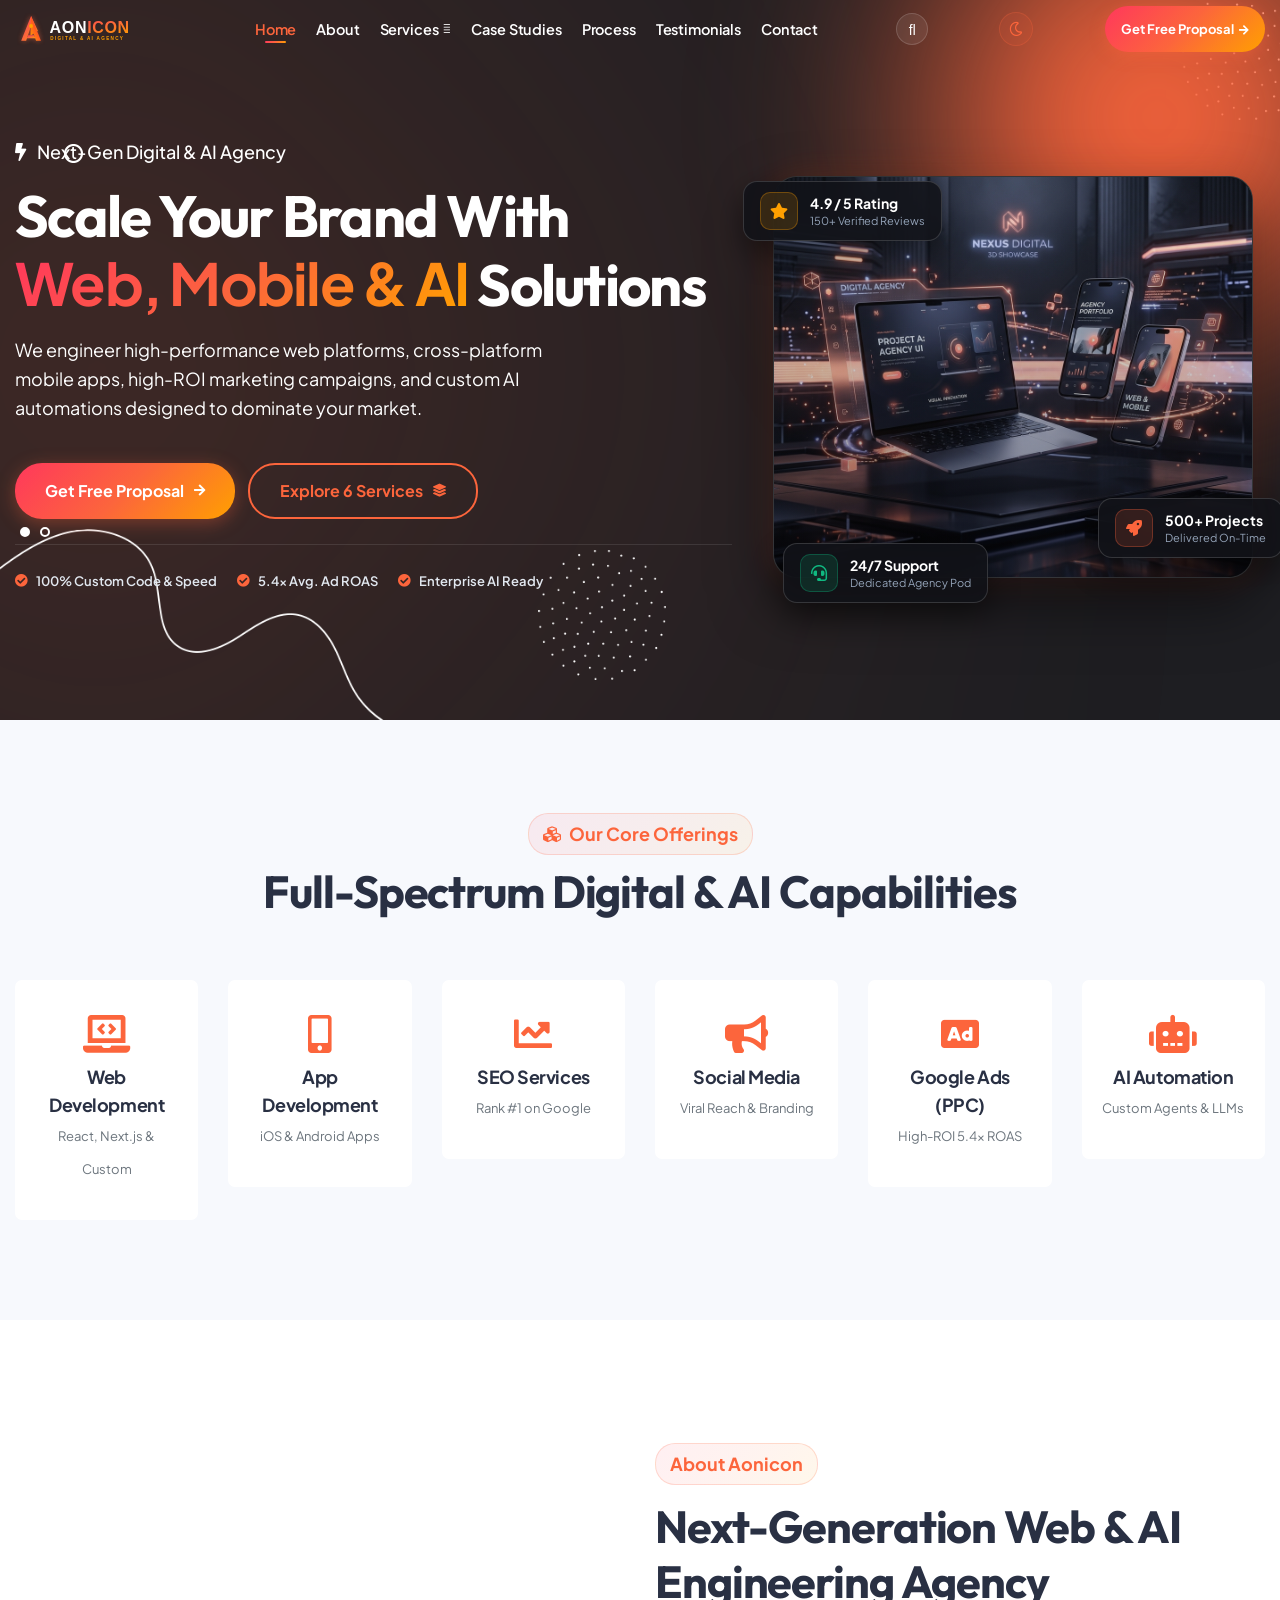
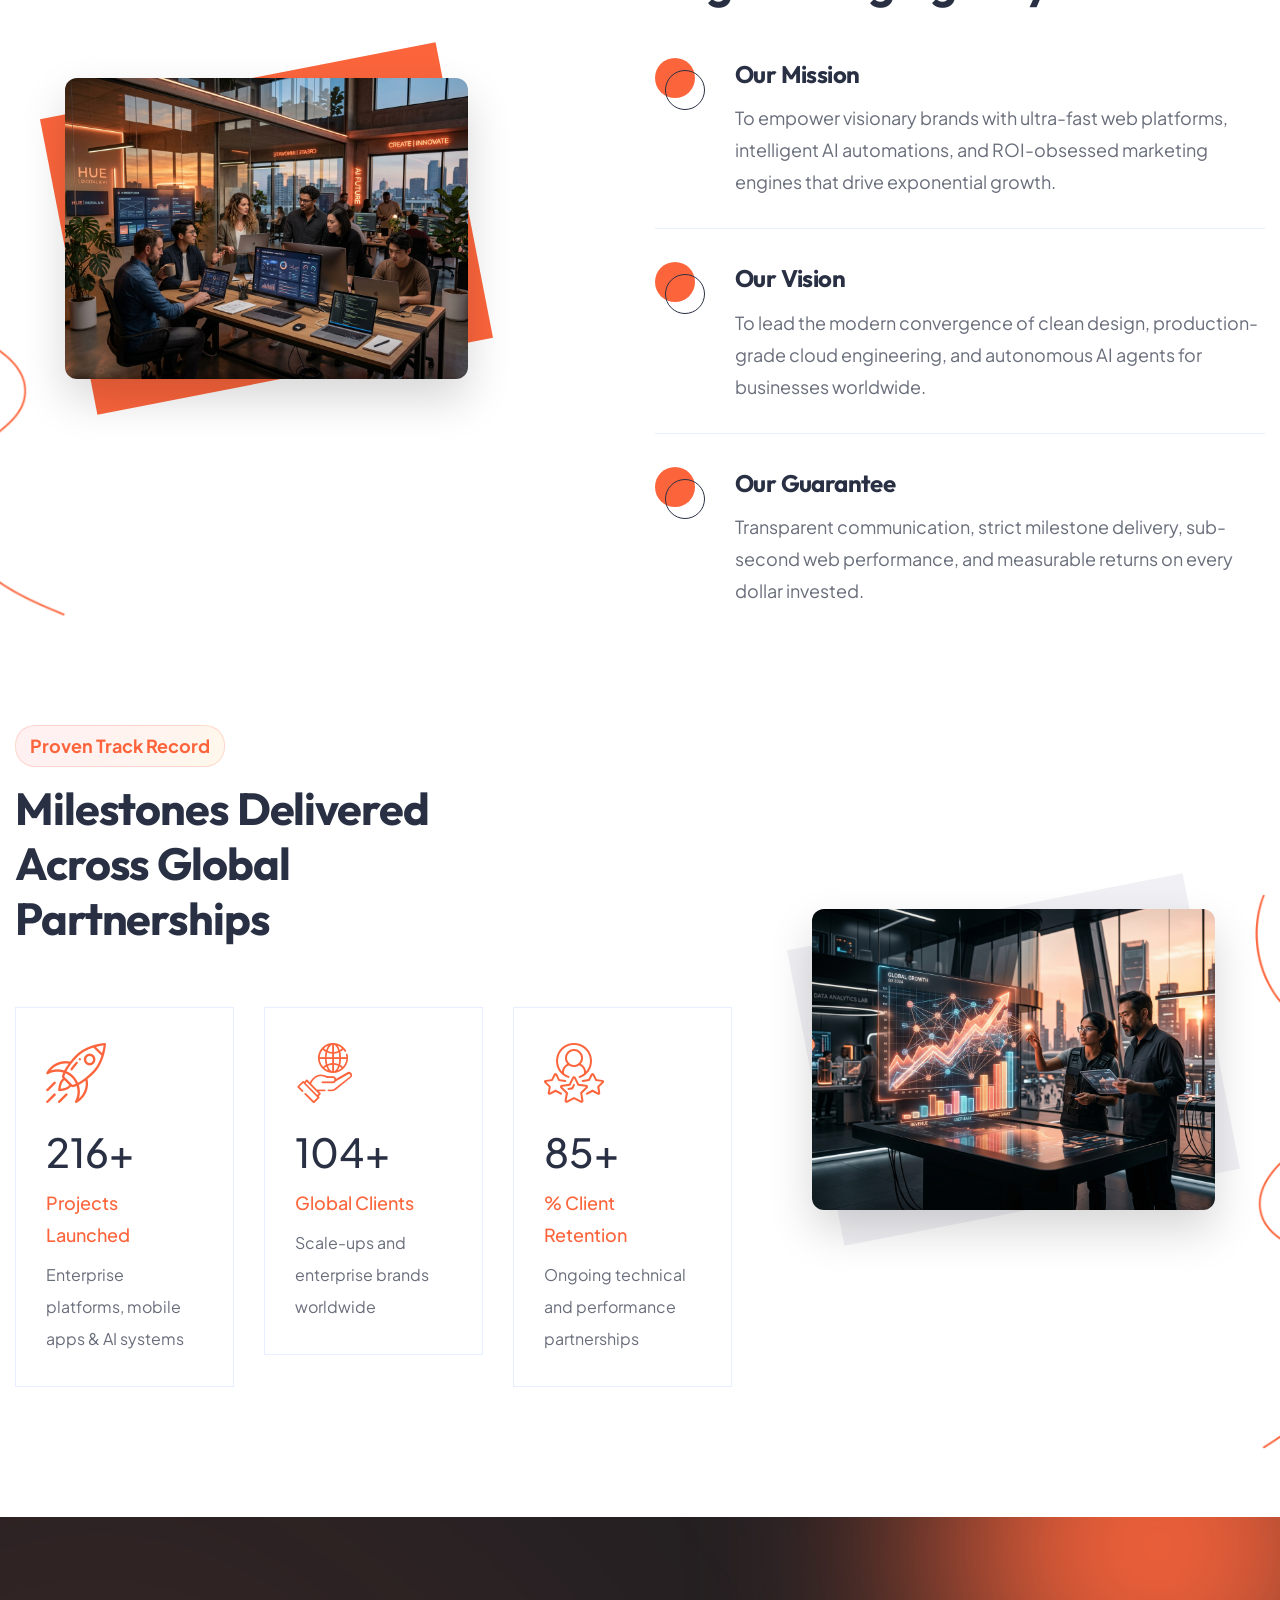
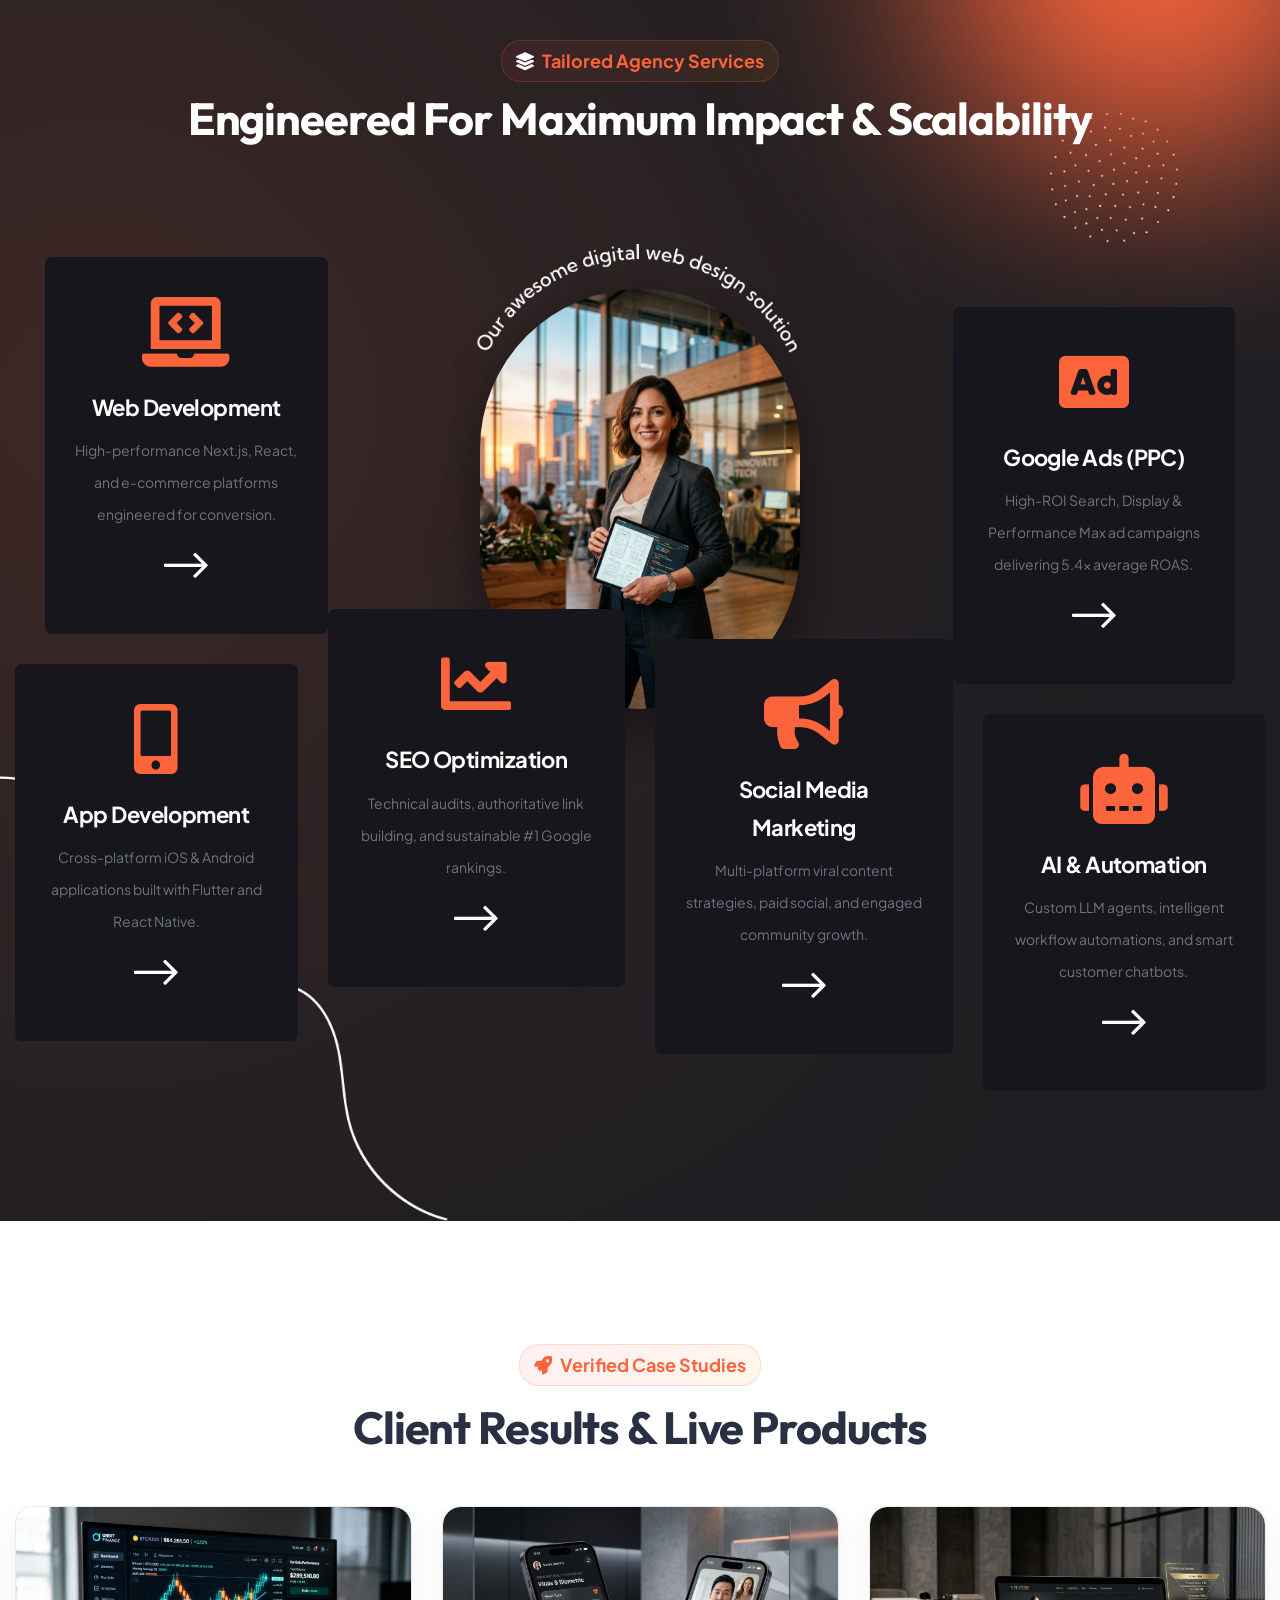
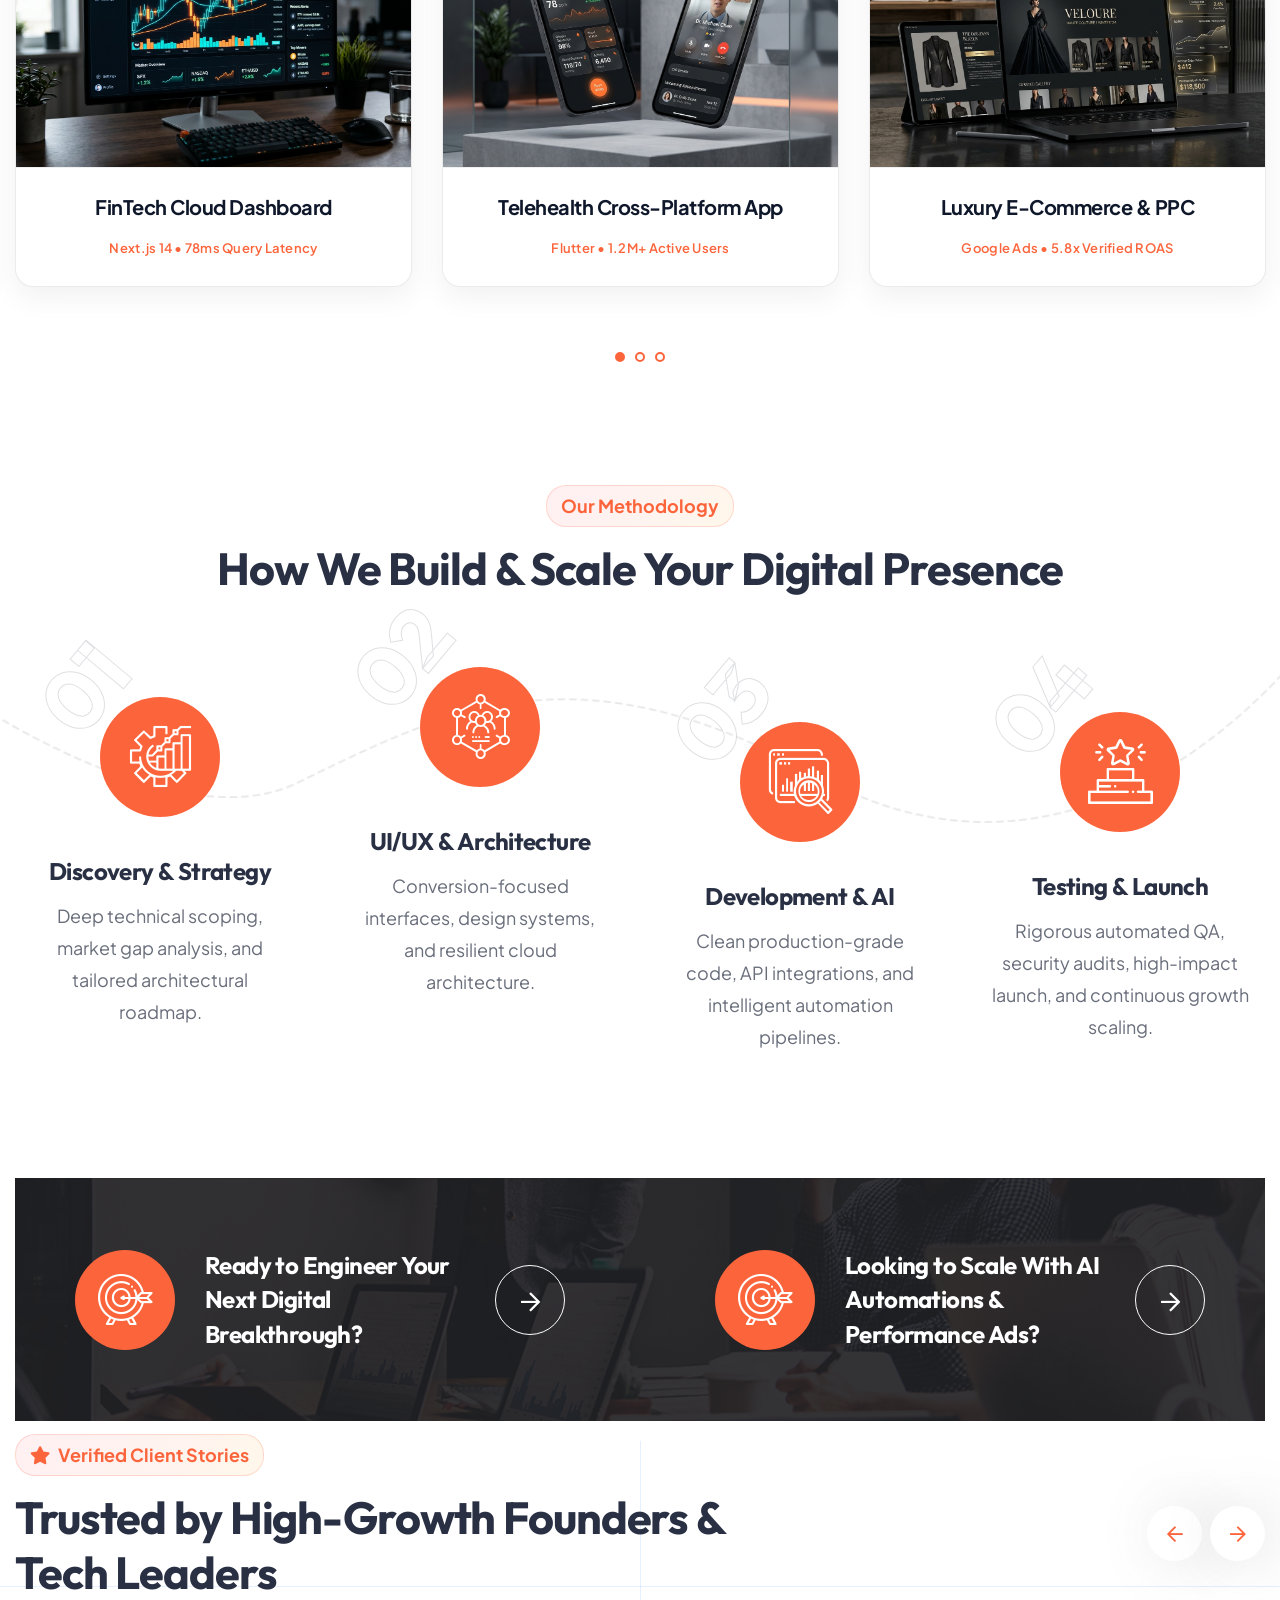
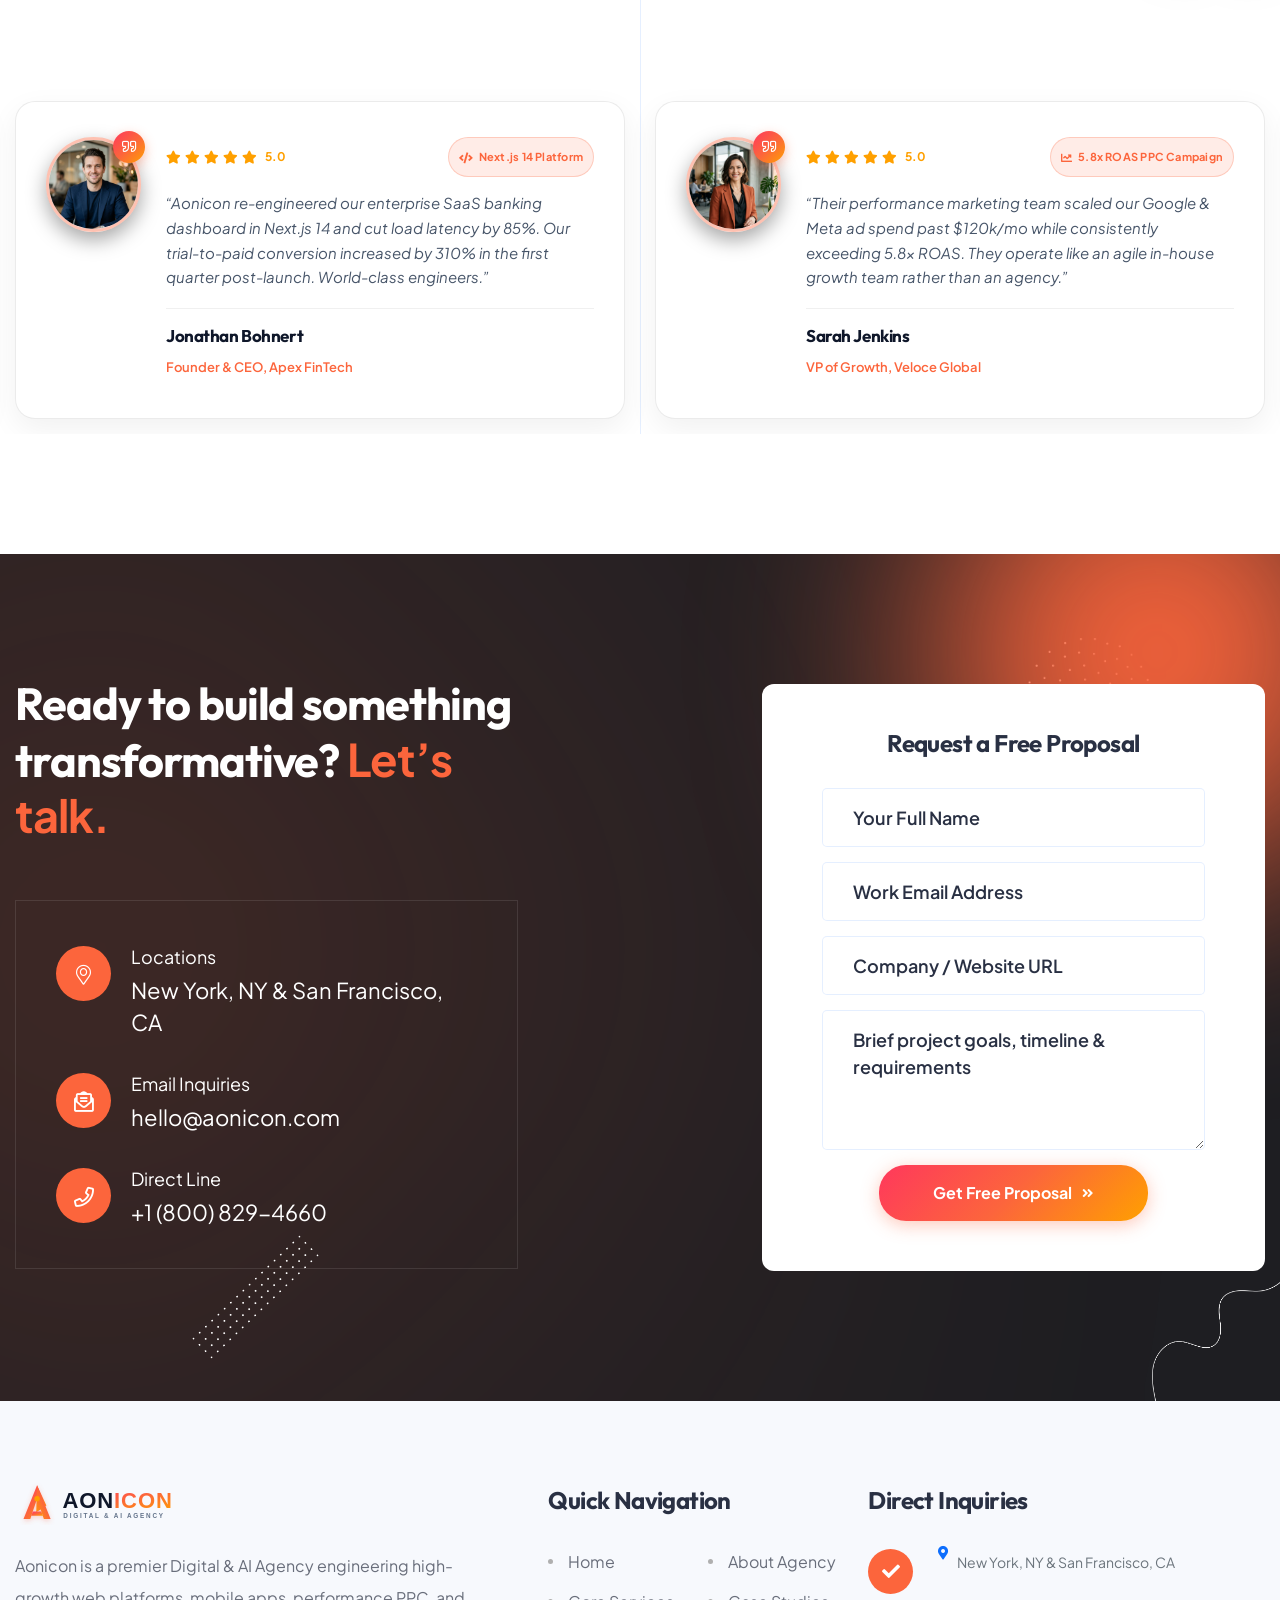
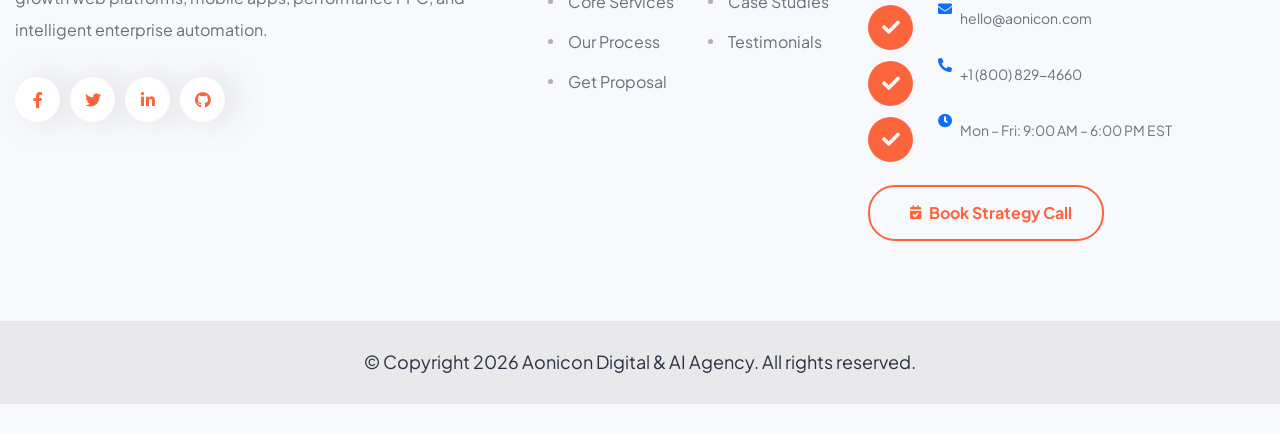
==== Oxence Preview_with_rtl - Placeholder/HTML/index.html @ 8afb501b "feat: complete Aonicon digital & AI agency SPA web platform" ====
<!DOCTYPE html>
<html lang="zxx">

<head>
    <!-- Required meta tags -->
    <meta charset="utf-8" />
    <meta name="description" content="" />
    <meta http-equiv="X-UA-Compatible" content="IE=edge">
    <meta name="viewport" content="width=device-width, initial-scale=1, shrink-to-fit=no">

    <!-- Title -->
    <title>Aonicon — Digital Innovation, Web & AI Solutions Agency</title>
    <!-- Favicon Icon -->
    <link rel="shortcut icon" href="assets/images/logos/aonicon-favicon.svg" type="image/svg+xml">
    <!-- Google Fonts (Plus Jakarta Sans & Outfit for modern consistent typography) -->
    <link rel="preconnect" href="https://fonts.googleapis.com">
    <link rel="preconnect" href="https://fonts.gstatic.com" crossorigin>
    <link
        href="https://fonts.googleapis.com/css2?family=Plus+Jakarta+Sans:wght@300;400;500;600;700;800&family=Outfit:wght@400;500;600;700;800;900&display=swap"
        rel="stylesheet">

    <!-- Flaticon -->
    <link rel="stylesheet" href="assets/css/flaticon.min.css">
    <!-- Font Awesome -->
    <link rel="stylesheet" href="assets/css/fontawesome-5.14.0.min.css">
    <!-- Bootstrap -->
    <link rel="stylesheet" href="assets/css/bootstrap.min.css">
    <!-- Magnific Popup -->
    <link rel="stylesheet" href="assets/css/magnific-popup.min.css">
    <!-- Nice Select -->
    <link rel="stylesheet" href="assets/css/nice-select.min.css">
    <!-- Type Writer -->
    <link rel="stylesheet" href="assets/css/jquery.animatedheadline.css">
    <!-- Animate -->
    <link rel="stylesheet" href="assets/css/animate.min.css">
    <!-- Slick -->
    <link rel="stylesheet" href="assets/css/slick.min.css">
    <!-- Main Style -->
    <link rel="stylesheet" href="assets/css/style.css">
    <!-- Aonicon Design System, Brand Theme & Consistency -->
    <link rel="stylesheet" href="assets/css/aonicon.css">

</head>

<body class="home-one">
    <div class="page-wrapper">

        <!-- Preloader -->
        <div class="preloader"></div>

        <!-- main header -->
        <header class="main-header header-two">
            <!--Header-Upper-->
            <div class="header-upper">
                <div class="container clearfix">

                    <div class="header-inner rel d-flex align-items-center">
                        <div class="logo-outer">
                            <div class="logo">
                                <a href="#home">
                                    <img class="logo-light" src="assets/images/logos/aonicon-logo.svg"
                                        alt="Aonicon Digital & AI Agency">
                                    <img class="logo-dark" src="assets/images/logos/aonicon-logo-white.svg"
                                        alt="Aonicon Digital & AI Agency">
                                </a>
                            </div>
                        </div>

                        <div class="nav-outer clearfix">
                            <!-- Main Menu -->
                            <nav class="main-menu navbar-expand-lg">
                                <div class="navbar-header">
                                    <div class="mobile-logo my-15">
                                        <a href="#home">
                                            <img class="logo-light" src="assets/images/logos/aonicon-logo.svg"
                                                alt="Aonicon Digital & AI Agency">
                                            <img class="logo-dark" src="assets/images/logos/aonicon-logo-white.svg"
                                                alt="Aonicon Digital & AI Agency">
                                        </a>
                                    </div>

                                    <!-- Toggle Button -->
                                    <button type="button" class="navbar-toggle" data-bs-toggle="collapse"
                                        data-bs-target=".navbar-collapse">
                                        <span class="icon-bar"></span>
                                        <span class="icon-bar"></span>
                                        <span class="icon-bar"></span>
                                    </button>
                                </div>
                                <div class="navbar-collapse collapse clearfix">
                                    <ul class="navigation clearfix">
                                        <li class="current"><a href="#home">Home</a></li>
                                        <li><a href="#about">About</a></li>
                                        <li class="dropdown"><a href="#services">Services</a>
                                            <ul>
                                                <li><a href="#services"><i class="fas fa-code me-2"></i> Web Development</a></li>
                                                <li><a href="#services"><i class="fas fa-mobile-alt me-2"></i> App Development</a></li>
                                                <li><a href="#services"><i class="fas fa-chart-line me-2"></i> SEO Services</a></li>
                                                <li><a href="#services"><i class="fas fa-bullhorn me-2"></i> Social Media</a></li>
                                                <li><a href="#services"><i class="fas fa-ad me-2"></i> Google Ads (PPC)</a></li>
                                                <li><a href="#services"><i class="fas fa-robot me-2"></i> AI Automations</a></li>
                                            </ul>
                                        </li>
                                        <li><a href="#projects">Case Studies</a></li>
                                        <li><a href="#process">Process</a></li>
                                        <li><a href="#testimonials">Testimonials</a></li>
                                        <li><a href="#contact">Contact</a></li>
                                    </ul>
                                </div>

                            </nav>
                            <!-- Main Menu End-->
                        </div>

                        <!-- Nav Search -->
                        <div class="nav-search">
                            <button class="far fa-search" aria-label="Search"></button>
                            <form action="#" class="hide">
                                <input type="text" placeholder="Search services..." class="searchbox" required="">
                                <button type="submit" class="searchbutton far fa-search" aria-label="Submit Search"></button>
                            </form>
                        </div>

                        <!-- Theme Toggle (Light / Dark Mode) -->
                        <div class="theme-toggle-wrap">
                            <button class="theme-toggle-btn" id="themeToggleBtn" title="Toggle Light / Dark Mode"
                                aria-label="Toggle Theme">
                                <i class="far fa-moon icon-moon"></i>
                                <i class="far fa-sun icon-sun"></i>
                            </button>
                        </div>

                        <!-- Menu Button -->
                        <div class="menu-btns">
                            <a href="#contact" class="theme-btn">Get Free Proposal <i
                                    class="fas fa-arrow-right"></i></a>
                        </div>
                    </div>
                </div>
            </div>
            <!--End Header Upper-->
        </header>


        <!-- Slider Section Start -->
        <section class="main-slider-area bgc-black-with-lighting rel z-1" id="home">
            <div class="main-slider-active">
                <!-- Slide 1: Web, Mobile & AI Engineering -->
                <div class="slider-item">
                    <div class="container">
                        <div class="row align-items-center">
                            <div class="col-lg-7 col-xl-7">
                                <div class="slider-content">
                                    <span class="sub-title"><i class="fas fa-bolt me-2"></i> Next-Gen Digital &amp; AI
                                        Agency</span>
                                    <h1>Scale Your Brand With <span class="gradient-text">Web, Mobile &amp; AI</span>
                                        Solutions</h1>
                                    <p class="text-white opacity-80 mb-30"
                                        style="font-size: 18px; line-height: 1.6; max-width: 580px;">
                                        We engineer high-performance web platforms, cross-platform mobile apps, high-ROI
                                        marketing campaigns, and custom AI automations designed to dominate your market.
                                    </p>
                                    <div class="slider-btns">
                                        <a href="#contact" class="theme-btn">Get Free Proposal <i
                                                class="fas fa-arrow-right"></i></a>
                                        <a href="#services" class="theme-btn style-three">Explore 6 Services <i
                                                class="fas fa-layer-group"></i></a>
                                    </div>
                                    <div class="hero-trust-list">
                                        <div class="hero-trust-item"><i class="fas fa-check-circle"></i> 100% Custom
                                            Code &amp; Speed</div>
                                        <div class="hero-trust-item"><i class="fas fa-check-circle"></i> 5.4x Avg. Ad
                                            ROAS</div>
                                        <div class="hero-trust-item"><i class="fas fa-check-circle"></i> Enterprise AI
                                            Ready</div>
                                    </div>
                                </div>
                            </div>                            <div class="col-lg-5 col-xl-5">
                                <div class="hero-visual-showcase wow fadeInRight delay-0-2s">
                                    <div class="hero-image-frame">
                                        <img src="assets/images/hero/aonicon-hero-web-showcase.jpg" alt="Aonicon Digital &amp; AI Agency Showcase" class="hero-main-img">
                                        <div class="hero-frame-glow"></div>
                                    </div>
                                    <div class="hero-simple-badge badge-top-left">
                                        <div class="badge-icon"><i class="fas fa-star"></i></div>
                                        <div class="badge-content">
                                            <strong>4.9 / 5 Rating</strong>
                                            <span>150+ Verified Reviews</span>
                                        </div>
                                    </div>
                                    <div class="hero-simple-badge badge-bottom-right">
                                        <div class="badge-icon badge-icon-rocket"><i class="fas fa-rocket"></i></div>
                                        <div class="badge-content">
                                            <strong>500+ Projects</strong>
                                            <span>Delivered On-Time</span>
                                        </div>
                                    </div>
                                    <div class="hero-simple-badge badge-bottom-left">
                                        <div class="badge-icon badge-icon-support"><i class="fas fa-headset"></i></div>
                                        <div class="badge-content">
                                            <strong>24/7 Support</strong>
                                            <span>Dedicated Agency Pod</span>
                                        </div>
                                    </div>
                                </div>
                            </div>
                        </div>
                    </div>
                </div>

                <!-- Slide 2: AI & High-ROI Marketing Growth -->
                <div class="slider-item">
                    <div class="container">
                        <div class="row align-items-center">
                            <div class="col-lg-7 col-xl-7">
                                <div class="slider-content">
                                    <span class="sub-title"><i class="fas fa-robot me-2"></i> Custom AI &amp;
                                        Performance Marketing</span>
                                    <h1>Automate Workflows &amp; <span class="gradient-text">Skyrocket Revenue</span>
                                        With AI</h1>
                                    <p class="text-white opacity-80 mb-30"
                                        style="font-size: 18px; line-height: 1.6; max-width: 580px;">
                                        Integrate intelligent AI chatbots, streamline repetitive business operations,
                                        and scale paid acquisition with data-backed Google Ads and organic SEO
                                        dominance.
                                    </p>
                                    <div class="slider-btns">
                                        <a href="#contact" class="theme-btn">Schedule Strategy Call <i
                                                class="fas fa-arrow-right"></i></a>
                                        <a href="#projects" class="theme-btn style-three">View Client Case Studies
                                            <i class="fas fa-chart-line"></i></a>
                                    </div>
                                    <div class="hero-trust-list">
                                        <div class="hero-trust-item"><i class="fas fa-check-circle"></i> Custom AI Agents</div>
                                        <div class="hero-trust-item"><i class="fas fa-check-circle"></i> Fast MVP Delivery</div>
                                        <div class="hero-trust-item"><i class="fas fa-check-circle"></i> 99.8% Client Retention</div>
                                    </div>
                                </div>
                            </div>
                            <div class="col-lg-5 col-xl-5">
                                <div class="hero-visual-showcase wow fadeInRight delay-0-2s">
                                    <div class="hero-image-frame">
                                        <img src="assets/images/hero/aonicon-hero-ai-showcase.jpg" alt="Aonicon AI &amp; Automation Showcase" class="hero-main-img">
                                        <div class="hero-frame-glow"></div>
                                    </div>
                                    <div class="hero-simple-badge badge-top-left">
                                        <div class="badge-icon"><i class="fas fa-robot"></i></div>
                                        <div class="badge-content">
                                            <strong>Smart AI Agents</strong>
                                            <span>Intelligent Workflows</span>
                                        </div>
                                    </div>
                                    <div class="hero-simple-badge badge-bottom-right">
                                        <div class="badge-icon badge-icon-rocket"><i class="fas fa-bolt"></i></div>
                                        <div class="badge-content">
                                            <strong>Fast Execution</strong>
                                            <span>2-Week MVP Delivery</span>
                                        </div>
                                    </div>
                                    <div class="hero-simple-badge badge-bottom-left">
                                        <div class="badge-icon badge-icon-support"><i class="fas fa-shield-alt"></i></div>
                                        <div class="badge-content">
                                            <strong>Enterprise Grade</strong>
                                            <span>Secure &amp; Scalable Cloud</span>
                                        </div>
                                    </div>
                                </div>
                            </div>
                        </div>
                    </div>
                </div>
            </div>
            <div class="container">
                <div class="main-slider-dots"></div>
            </div>
            <div class="slider-shapes">
                <img class="shape dots one" src="assets/images/shapes/slider-dots.png" alt="Shape">
                <img class="shape dots two" src="assets/images/shapes/slider-dots.png" alt="Shape">
                <img class="shape wave-line" src="assets/images/shapes/slider-wave-line.png" alt="Shape">
                <img class="shape circle" src="assets/images/shapes/slider-circle.png" alt="Shape">
            </div>
        </section>
        <!-- Slider Section End -->


        <!-- Core Feature start -->
        <section class="feature-area-five bgc-lighter pt-100 pb-70">
            <div class="container">
                <div class="section-title text-center mb-60 wow fadeInUp delay-0-2s">
                    <span class="sub-title mb-10"><i class="fas fa-cubes me-2"></i> Our Core Offerings</span>
                    <h2>Full-Spectrum Digital &amp; AI Capabilities</h2>
                </div>
                <div
                    class="row row-cols-xl-6 row-cols-lg-4 row-cols-md-3 row-cols-sm-2 row-cols-1 justify-content-center">
                    <div class="col wow fadeInUp delay-0-2s">
                        <div class="feature-item-five">
                            <i class="fas fa-laptop-code" style="font-size: 38px; color: var(--aonicon-primary);"></i>
                            <h5><a href="#services">Web Development</a></h5>
                            <span class="text-muted" style="font-size: 13px;">React, Next.js &amp; Custom</span>
                        </div>
                    </div>
                    <div class="col wow fadeInUp delay-0-3s">
                        <div class="feature-item-five">
                            <i class="fas fa-mobile-alt" style="font-size: 38px; color: var(--aonicon-primary);"></i>
                            <h5><a href="#services">App Development</a></h5>
                            <span class="text-muted" style="font-size: 13px;">iOS &amp; Android Apps</span>
                        </div>
                    </div>
                    <div class="col wow fadeInUp delay-0-4s">
                        <div class="feature-item-five">
                            <i class="fas fa-chart-line" style="font-size: 38px; color: var(--aonicon-primary);"></i>
                            <h5><a href="#services">SEO Services</a></h5>
                            <span class="text-muted" style="font-size: 13px;">Rank #1 on Google</span>
                        </div>
                    </div>
                    <div class="col wow fadeInUp delay-0-5s">
                        <div class="feature-item-five">
                            <i class="fas fa-bullhorn" style="font-size: 38px; color: var(--aonicon-primary);"></i>
                            <h5><a href="#services">Social Media</a></h5>
                            <span class="text-muted" style="font-size: 13px;">Viral Reach &amp; Branding</span>
                        </div>
                    </div>
                    <div class="col wow fadeInUp delay-0-6s">
                        <div class="feature-item-five">
                            <i class="fas fa-ad" style="font-size: 38px; color: var(--aonicon-primary);"></i>
                            <h5><a href="#services">Google Ads (PPC)</a></h5>
                            <span class="text-muted" style="font-size: 13px;">High-ROI 5.4x ROAS</span>
                        </div>
                    </div>
                    <div class="col wow fadeInUp delay-0-7s">
                        <div class="feature-item-five">
                            <i class="fas fa-robot" style="font-size: 38px; color: var(--aonicon-primary);"></i>
                            <h5><a href="#services">AI Automation</a></h5>
                            <span class="text-muted" style="font-size: 13px;">Custom Agents &amp; LLMs</span>
                        </div>
                    </div>
                </div>
            </div>
        </section>
        <!-- Core Feature end -->


        <!-- About Us Area start -->
        <section class="about-area-one pt-130 pb-125 rel z-1" id="about">
            <div class="container">
                <div class="row justify-content-between align-items-center">
                    <div class="col-lg-5">
                        <div class="about-image-one bg-squire-shape rmb-85 wow fadeInUp delay-0-2s">
                            <img src="assets/images/about/aonicon-about-team.jpg"
                                alt="About Aonicon Digital &amp; AI Agency">
                            <img class="image-left" src="assets/images/shapes/image-left.png" alt="shape">
                        </div>
                    </div>
                    <div class="col-xl-6 col-lg-7">
                        <div class="about-content-one wow fadeInUp delay-0-4s">
                            <div class="section-title mb-45">
                                <span class="sub-title mb-15">About Aonicon</span>
                                <h2>Next-Generation Web &amp; AI Engineering Agency</h2>
                            </div>
                            <ul class="list-style-one">
                                <li>
                                    <div class="content">
                                        <h4>Our Mission</h4>
                                        <p>To empower visionary brands with ultra-fast web platforms, intelligent AI
                                            automations, and ROI-obsessed marketing engines that drive exponential
                                            growth.</p>
                                    </div>
                                </li>
                                <li>
                                    <div class="content">
                                        <h4>Our Vision</h4>
                                        <p>To lead the modern convergence of clean design, production-grade cloud
                                            engineering, and autonomous AI agents for businesses worldwide.</p>
                                    </div>
                                </li>
                                <li>
                                    <div class="content">
                                        <h4>Our Guarantee</h4>
                                        <p>Transparent communication, strict milestone delivery, sub-second web
                                            performance, and measurable returns on every dollar invested.</p>
                                    </div>
                                </li>
                            </ul>
                        </div>
                    </div>
                </div>
            </div>
        </section>
        <!-- About Us Area end -->


        <!-- Statistics Three Area start -->
        <section class="statistics-area-three bgs-cover pb-100 rel z-1">
            <div class="container">
                <div class="row justify-content-between align-items-center">
                    <div class="col-lg-7">
                        <div class="statistics-three-content rmb-65 wow fadeInRight delay-0-2s">
                            <div class="row justify-content-center justify-content-xl-start">
                                <div class="col-xl-9">
                                    <div class="section-title mb-60">
                                        <span class="sub-title mb-15">Proven Track Record</span>
                                        <h2>Milestones Delivered Across Global Partnerships</h2>
                                    </div>
                                </div>
                                <div class="col-xl-4 col-lg-6 col-md-4 col-sm-6">
                                    <div class="counter-item style-two counter-text-wrap wow fadeInRight delay-0-3s">
                                        <i class="flaticon-startup"></i>
                                        <span class="count-text" data-speed="2500" data-stop="250">0</span>
                                        <span class="counter-title">Projects Launched</span>
                                        <p>Enterprise platforms, mobile apps &amp; AI systems</p>
                                    </div>
                                </div>
                                <div class="col-xl-4 col-lg-6 col-md-4 col-sm-6">
                                    <div class="counter-item style-two counter-text-wrap wow fadeInRight delay-0-5s">
                                        <i class="flaticon-global"></i>
                                        <span class="count-text" data-speed="2500" data-stop="120">0</span>
                                        <span class="counter-title">Global Clients</span>
                                        <p>Scale-ups and enterprise brands worldwide</p>
                                    </div>
                                </div>
                                <div class="col-xl-4 col-lg-6 col-md-4 col-sm-6">
                                    <div class="counter-item style-two counter-text-wrap wow fadeInRight delay-0-7s">
                                        <i class="flaticon-rating"></i>
                                        <span class="count-text" data-speed="2500" data-stop="99">0</span>
                                        <span class="counter-title">% Client Retention</span>
                                        <p>Ongoing technical and performance partnerships</p>
                                    </div>
                                </div>
                            </div>
                        </div>
                    </div>
                    <div class="col-lg-5">
                        <div class="statistics-three-image bg-squire-shape mb-30 wow fadeInLeft delay-0-3s">
                            <img src="assets/images/about/aonicon-growth-stats.jpg"
                                alt="Aonicon Milestones &amp; Growth Analytics">
                            <img class="image-right" src="assets/images/shapes/image-right.png" alt="shape">
                        </div>
                    </div>
                </div>
            </div>
        </section>
        <!-- Statistics Three Area end -->


        <!-- Design Featured Start -->
        <section class="design-feature-area overflow-hidden pt-130 pb-100 text-white bgc-black-with-lighting rel z-1" id="services">
            <div class="container">
                <div class="section-title text-center mb-60 wow fadeInUp delay-0-2s">
                    <span class="sub-title mb-10"><i class="fas fa-layer-group me-2"></i> Tailored Agency
                        Services</span>
                    <h2>Engineered For Maximum Impact &amp; Scalability</h2>
                </div>
                <div class="row no-gap align-items-center">
                    <div class="col-lg-3">
                        <div class="feature-left">
                            <div class="row">                                <div class="col-lg-12 col-sm-6">
                                    <div class="service-item style-three wow fadeInRight delay-0-2s">
                                        <div class="icon"><i class="fas fa-laptop-code"></i></div>
                                        <div class="content">
                                            <h4><a href="#contact">Web Development</a></h4>
                                            <p class="small text-muted mb-15">High-performance Next.js, React, and
                                                 e-commerce platforms engineered for conversion.</p>
                                            <a class="more-btn" href="#contact"><i
                                                    class="fal fa-long-arrow-right"></i></a>
                                        </div>
                                    </div>
                                </div>
                                <div class="col-lg-12 col-sm-6">
                                    <div class="service-item style-three wow fadeInRight delay-0-3s">
                                        <div class="icon"><i class="fas fa-mobile-alt"></i></div>
                                        <div class="content">
                                            <h4><a href="#contact">App Development</a></h4>
                                            <p class="small text-muted mb-15">Cross-platform iOS &amp; Android
                                                 applications built with Flutter and React Native.</p>
                                            <a class="more-btn" href="#contact"><i
                                                    class="fal fa-long-arrow-right"></i></a>
                                        </div>
                                    </div>
                                </div>
                            </div>
                        </div>
                    </div>
                    <div class="col-lg-6">
                        <div class="feature-middle rmt-30">
                            <div class="image wow fadeInUp delay-0-2s">
                                <img class="circle-text" src="assets/images/shapes/feature-image-top.png"
                                    alt="Aonicon Digital">
                                <img class="round" src="assets/images/features/aonicon-feature-architect.jpg"
                                    alt="Aonicon Digital Capabilities">
                            </div>
                            <div class="row">
                                <div class="col-sm-6">
                                    <div class="service-item style-three wow fadeInUp delay-0-3s">
                                        <div class="icon"><i class="fas fa-chart-line"></i></div>
                                        <div class="content">
                                            <h4><a href="#contact">SEO Optimization</a></h4>
                                            <p class="small text-muted mb-15">Technical audits, authoritative link
                                                 building, and sustainable #1 Google rankings.</p>
                                            <a class="more-btn" href="#contact"><i
                                                    class="fal fa-long-arrow-right"></i></a>
                                        </div>
                                    </div>
                                </div>
                                <div class="col-sm-6">
                                    <div class="service-item style-three mt-30 wow fadeInUp delay-0-4s">
                                        <div class="icon"><i class="fas fa-bullhorn"></i></div>
                                        <div class="content">
                                            <h4><a href="#contact">Social Media Marketing</a></h4>
                                            <p class="small text-muted mb-15">Multi-platform viral content strategies,
                                                 paid social, and engaged community growth.</p>
                                            <a class="more-btn" href="#contact"><i
                                                    class="fal fa-long-arrow-right"></i></a>
                                        </div>
                                    </div>
                                </div>
                            </div>
                        </div>
                    </div>
                    <div class="col-lg-3">
                        <div class="feature-right">
                            <div class="row">
                                <div class="col-lg-12 col-sm-6">
                                    <div class="service-item style-three mt-100 wow fadeInLeft delay-0-2s">
                                        <div class="icon"><i class="fas fa-ad"></i></div>
                                        <div class="content">
                                            <h4><a href="#contact">Google Ads (PPC)</a></h4>
                                            <p class="small text-muted mb-15">High-ROI Search, Display &amp; Performance
                                                 Max ad campaigns delivering 5.4x average ROAS.</p>
                                            <a class="more-btn" href="#contact"><i
                                                    class="fal fa-long-arrow-right"></i></a>
                                        </div>
                                    </div>
                                </div>
                                <div class="col-lg-12 col-sm-6">
                                    <div class="service-item style-three wow fadeInLeft delay-0-3s">
                                        <div class="icon"><i class="fas fa-robot"></i></div>
                                        <div class="content">
                                            <h4><a href="#contact">AI &amp; Automation</a></h4>
                                            <p class="small text-muted mb-15">Custom LLM agents, intelligent workflow
                                                 automations, and smart customer chatbots.</p>
                                            <a class="more-btn" href="#contact"><i
                                                    class="fal fa-long-arrow-right"></i></a>
                                        </div>
                                    </div>
                                </div>
                            </div>
                        </div>
                    </div>
                </div>
            </div>
            <div class="design-feature-shapes">
                <img class="shape dots" src="assets/images/shapes/slider-dots.png" alt="Shape">
                <img class="shape wave-line" src="assets/images/shapes/feature-wave-line.png" alt="Shape">
            </div>
        </section>
        <!-- Design Featured End -->


        <!-- Project Area start -->
        <section class="project-area-three py-130 rel z-1" id="projects">
            <div class="container">
                <div class="row justify-content-center">
                    <div class="col-lg-10">
                        <div class="section-title text-center mb-50 wow fadeInUp delay-0-2s">
                            <span class="sub-title mb-15"><i class="fas fa-rocket me-2"></i> Verified Case Studies</span>
                            <h2>Client Results &amp; Live Products</h2>
                        </div>
                    </div>
                </div>
            </div>
            <div class="project-three-active">
                <!-- Project 1: FinTech Dashboard -->
                <div class="project-item style-two wow fadeInUp delay-0-2s">
                    <div class="project-iamge">
                        <img src="assets/images/projects/aonicon-portfolio-fintech.jpg" alt="FinTech Analytics Platform">
                        <div class="project-over">
                            <a class="details-btn btn-case-study" href="#caseStudyModal" data-case-id="1" title="View Case Study Details"><i class="far fa-arrow-right"></i></a>
                        </div>
                    </div>
                    <div class="project-content">
                        <h4><a href="#caseStudyModal" class="btn-case-study" data-case-id="1">FinTech Cloud Dashboard</a></h4>
                        <span class="category">Next.js 14 &bull; 78ms Query Latency</span>
                    </div>
                </div>

                <!-- Project 2: Telehealth App -->
                <div class="project-item style-two wow fadeInUp delay-0-3s">
                    <div class="project-iamge">
                        <img src="assets/images/projects/aonicon-portfolio-telehealth.jpg" alt="Telehealth Mobile App">
                        <div class="project-over">
                            <a class="details-btn btn-case-study" href="#caseStudyModal" data-case-id="2" title="View Case Study Details"><i class="far fa-arrow-right"></i></a>
                        </div>
                    </div>
                    <div class="project-content">
                        <h4><a href="#caseStudyModal" class="btn-case-study" data-case-id="2">Telehealth Cross-Platform App</a></h4>
                        <span class="category">Flutter &bull; 1.2M+ Active Users</span>
                    </div>
                </div>

                <!-- Project 3: E-Commerce Growth -->
                <div class="project-item style-two wow fadeInUp delay-0-4s">
                    <div class="project-iamge">
                        <img src="assets/images/projects/aonicon-portfolio-ecommerce.jpg" alt="E-Commerce Omnichannel Growth">
                        <div class="project-over">
                            <a class="details-btn btn-case-study" href="#caseStudyModal" data-case-id="3" title="View Case Study Details"><i class="far fa-arrow-right"></i></a>
                        </div>
                    </div>
                    <div class="project-content">
                        <h4><a href="#caseStudyModal" class="btn-case-study" data-case-id="3">Luxury E-Commerce &amp; PPC</a></h4>
                        <span class="category">Google Ads &bull; 5.8x Verified ROAS</span>
                    </div>
                </div>

                <!-- Project 4: Autonomous AI Agent -->
                <div class="project-item style-two wow fadeInUp delay-0-5s">
                    <div class="project-iamge">
                        <img src="assets/images/projects/aonicon-portfolio-ai.jpg" alt="Autonomous AI Support Agent">
                        <div class="project-over">
                            <a class="details-btn btn-case-study" href="#caseStudyModal" data-case-id="4" title="View Case Study Details"><i class="far fa-arrow-right"></i></a>
                        </div>
                    </div>
                    <div class="project-content">
                        <h4><a href="#caseStudyModal" class="btn-case-study" data-case-id="4">Autonomous AI Support Agent</a></h4>
                        <span class="category">Custom AI &bull; 72% Auto-Resolved</span>
                    </div>
                </div>

                <!-- Project 5: Global Logistics IoT -->
                <div class="project-item style-two wow fadeInUp delay-0-6s">
                    <div class="project-iamge">
                        <img src="assets/images/projects/aonicon-portfolio-logistics.jpg" alt="Global Logistics Cloud & IoT">
                        <div class="project-over">
                            <a class="details-btn btn-case-study" href="#caseStudyModal" data-case-id="5" title="View Case Study Details"><i class="far fa-arrow-right"></i></a>
                        </div>
                    </div>
                    <div class="project-content">
                        <h4><a href="#caseStudyModal" class="btn-case-study" data-case-id="5">Global Logistics Cloud &amp; IoT</a></h4>
                        <span class="category">Cloud Microservices &bull; 45k+ Fleet</span>
                    </div>
                </div>

                <!-- Project 6: Enterprise Zero-Trust Cloud -->
                <div class="project-item style-two wow fadeInUp delay-0-7s">
                    <div class="project-iamge">
                        <img src="assets/images/projects/aonicon-portfolio-cloud.jpg" alt="Enterprise Zero-Trust Cloud Architecture">
                        <div class="project-over">
                            <a class="details-btn btn-case-study" href="#caseStudyModal" data-case-id="6" title="View Case Study Details"><i class="far fa-arrow-right"></i></a>
                        </div>
                    </div>
                    <div class="project-content">
                        <h4><a href="#caseStudyModal" class="btn-case-study" data-case-id="6">Zero-Trust Cloud Architecture</a></h4>
                        <span class="category">SecOps &bull; 99.999% SLA Uptime</span>
                    </div>
                </div>
            </div>
        </section>
        <!-- Project Area end -->


        <!-- Working Process Area start -->
        <section class="work-process-area pb-95 rel z-1" id="process">
            <div class="container">
                <div class="row justify-content-center">
                    <div class="col-lg-10">
                        <div class="section-title text-center mb-55 wow fadeInUp delay-0-2s">
                            <span class="sub-title mb-15">Our Methodology</span>
                            <h2>How We Build &amp; Scale Your Digital Presence</h2>
                        </div>
                    </div>
                </div>
                <div class="work-process-wrap rel z-1">
                    <div class="row justify-content-between">
                        <div class="col-xl-3 col-lg-5 col-sm-6">
                            <div class="work-process-item mt-30 wow fadeInUp delay-0-2s">
                                <div class="icon">
                                    <span class="number">01</span>
                                    <i class="flaticon-optimization"></i>
                                </div>
                                <h4>Discovery &amp; Strategy</h4>
                                <p>Deep technical scoping, market gap analysis, and tailored architectural roadmap.</p>
                            </div>
                        </div>
                        <div class="col-xl-3 col-lg-5 col-sm-6">
                            <div class="work-process-item wow fadeInUp delay-0-4s">
                                <div class="icon">
                                    <span class="number">02</span>
                                    <i class="flaticon-link"></i>
                                </div>
                                <h4>UI/UX &amp; Architecture</h4>
                                <p>Conversion-focused interfaces, design systems, and resilient cloud architecture.</p>
                            </div>
                        </div>
                        <div class="col-xl-3 col-lg-5 col-sm-6">
                            <div class="work-process-item mt-55 wow fadeInUp delay-0-6s">
                                <div class="icon">
                                    <span class="number">03</span>
                                    <i class="flaticon-data"></i>
                                </div>
                                <h4>Development &amp; AI</h4>
                                <p>Clean production-grade code, API integrations, and intelligent automation pipelines.
                                </p>
                            </div>
                        </div>
                        <div class="col-xl-3 col-lg-5 col-sm-6">
                            <div class="work-process-item mt-45 wow fadeInUp delay-0-8s">
                                <div class="icon">
                                    <span class="number">04</span>
                                    <i class="flaticon-star"></i>
                                </div>
                                <h4>Testing &amp; Launch</h4>
                                <p>Rigorous automated QA, security audits, high-impact launch, and continuous growth
                                    scaling.</p>
                            </div>
                        </div>
                    </div>
                    <div class="work-process-shape">
                        <img src="assets/images/shapes/worp-process-step.png" alt="Shape">
                    </div>
                </div>
            </div>
        </section>
        <!-- Working Process Area end -->


        <!-- CTA Area start -->
        <section class="call-to-action-area rel z-2">
            <div class="container">
                <div class="cta-inner bgs-cover" style="background-image: url(assets/images/background/cta-bg.jpg);">
                    <div class="row">
                        <div class="col-xl-6">
                            <div class="cta-item wow fadeInLeft delay-0-2s">
                                <div class="icon"><i class="flaticon-target"></i></div>
                                <h4>Ready to Engineer Your Next Digital Breakthrough?</h4>
                                <a href="#contact" class="details-btn"><i class="far fa-arrow-right"></i></a>
                            </div>
                        </div>
                        <div class="col-xl-6">
                            <div class="cta-item wow fadeInRight delay-0-2s">
                                <div class="icon"><i class="flaticon-target"></i></div>
                                <h4>Looking to Scale With AI Automations &amp; Performance Ads?</h4>
                                <a href="#contact" class="details-btn"><i class="far fa-arrow-right"></i></a>
                            </div>
                        </div>
                    </div>
                </div>
            </div>
        </section>
        <!-- CTA Area end -->


        <!-- Testimonial Area Start -->
        <section class="testimonial-area-two rel z-1 mt-130 mb-120" id="testimonials">
            <div class="container for-middle-border">
                <div class="row justify-content-between align-items-center pb-60 rpb-35 wow fadeInUp delay-0-2s">
                    <div class="col-xl-7 col-lg-8">
                        <div class="section-title">
                            <span class="sub-title mb-15"><i class="fas fa-star me-2"></i> Verified Client Stories</span>
                            <h2>Trusted by High-Growth Founders &amp; Tech Leaders</h2>
                        </div>
                    </div>
                    <div class="col-lg-4">
                        <div class="slider-arrow-btns text-lg-end">
                            <button class="work-prev" aria-label="Previous Testimonial"><i class="far fa-arrow-left"></i></button>
                            <button class="work-next" aria-label="Next Testimonial"><i class="far fa-arrow-right"></i></button>
                        </div>
                    </div>
                </div>
                <div class="testimonial-two-active">
                    <!-- Testimonial 1: Web Development & Architecture -->
                    <div class="testimonial-item-two wow fadeInUp delay-0-2s">
                        <div class="testimonial-author">
                            <img src="assets/images/feedback/aonicon-client-jonathan.jpg" alt="Jonathan Bohnert - Apex FinTech">
                        </div>
                        <div class="testimonial-content">
                            <div class="testi-header-meta">
                                <div class="testi-stars">
                                    <i class="fas fa-star"></i>
                                    <i class="fas fa-star"></i>
                                    <i class="fas fa-star"></i>
                                    <i class="fas fa-star"></i>
                                    <i class="fas fa-star"></i>
                                    <span class="rating-num">5.0</span>
                                </div>
                                <span class="testi-pill"><i class="fas fa-code"></i> Next.js 14 Platform</span>
                            </div>
                            <p>“Aonicon re-engineered our enterprise SaaS banking dashboard in Next.js 14 and cut load latency by 85%. Our trial-to-paid conversion increased by 310% in the first quarter post-launch. World-class engineers.”</p>
                            <div class="author-description">
                                <span class="h5">Jonathan Bohnert</span>
                                <span class="designation">Founder &amp; CEO, Apex FinTech</span>
                            </div>
                        </div>
                    </div>

                    <!-- Testimonial 2: Growth & PPC Marketing -->
                    <div class="testimonial-item-two wow fadeInUp delay-0-4s">
                        <div class="testimonial-author">
                            <img src="assets/images/feedback/aonicon-client-sarah.jpg" alt="Sarah Jenkins - Veloce Global">
                        </div>
                        <div class="testimonial-content">
                            <div class="testi-header-meta">
                                <div class="testi-stars">
                                    <i class="fas fa-star"></i>
                                    <i class="fas fa-star"></i>
                                    <i class="fas fa-star"></i>
                                    <i class="fas fa-star"></i>
                                    <i class="fas fa-star"></i>
                                    <span class="rating-num">5.0</span>
                                </div>
                                <span class="testi-pill"><i class="fas fa-chart-line"></i> 5.8x ROAS PPC Campaign</span>
                            </div>
                            <p>“Their performance marketing team scaled our Google &amp; Meta ad spend past $120k/mo while consistently exceeding 5.8x ROAS. They operate like an agile in-house growth team rather than an agency.”</p>
                            <div class="author-description">
                                <span class="h5">Sarah Jenkins</span>
                                <span class="designation">VP of Growth, Veloce Global</span>
                            </div>
                        </div>
                    </div>

                    <!-- Testimonial 3: Custom AI Automations -->
                    <div class="testimonial-item-two wow fadeInUp delay-0-6s">
                        <div class="testimonial-author">
                            <img src="assets/images/feedback/aonicon-client-marcus.jpg" alt="Marcus Vance - Nexus Logistics AI">
                        </div>
                        <div class="testimonial-content">
                            <div class="testi-header-meta">
                                <div class="testi-stars">
                                    <i class="fas fa-star"></i>
                                    <i class="fas fa-star"></i>
                                    <i class="fas fa-star"></i>
                                    <i class="fas fa-star"></i>
                                    <i class="fas fa-star"></i>
                                    <span class="rating-num">5.0</span>
                                </div>
                                <span class="testi-pill"><i class="fas fa-robot"></i> Custom AI Autonomous Agents</span>
                            </div>
                            <p>“The custom RAG and LLM customer workflows Aonicon developed now resolve 74% of our client support tickets automatically. We saved over 140 hours of manual operational time in the very first month.”</p>
                            <div class="author-description">
                                <span class="h5">Marcus Vance</span>
                                <span class="designation">Chief Technology Officer, Nexus Logistics</span>
                            </div>
                        </div>
                    </div>

                    <!-- Testimonial 4: Mobile App Engineering -->
                    <div class="testimonial-item-two wow fadeInUp delay-0-8s">
                        <div class="testimonial-author">
                            <img src="assets/images/feedback/aonicon-client-elena.jpg" alt="Elena Rostova - CarePulse Health">
                        </div>
                        <div class="testimonial-content">
                            <div class="testi-header-meta">
                                <div class="testi-stars">
                                    <i class="fas fa-star"></i>
                                    <i class="fas fa-star"></i>
                                    <i class="fas fa-star"></i>
                                    <i class="fas fa-star"></i>
                                    <i class="fas fa-star"></i>
                                    <span class="rating-num">5.0</span>
                                </div>
                                <span class="testi-pill"><i class="fas fa-mobile-alt"></i> Flutter Telehealth App</span>
                            </div>
                            <p>“Shipping our cross-platform iOS &amp; Android telemedicine app on time and within budget seemed impossible until we engaged Aonicon. Pixel-perfect UX, zero launch crashes, and over 40k active users.”</p>
                            <div class="author-description">
                                <span class="h5">Elena Rostova</span>
                                <span class="designation">Head of Digital Product, CarePulse Health</span>
                            </div>
                        </div>
                    </div>
                </div>
            </div>
        </section>
        <!-- Testimonial Area End -->


        <!-- Contact Area Start -->
        <section class="contact-area overflow-hidden py-130 bgc-black-with-lighting rel z-1" id="contact">
            <div class="container">
                <div class="row justify-content-between">
                    <div class="col-xl-5 col-lg-6">
                        <div class="contact-info-area text-white rmb-75 wow fadeInLeft delay-0-2s">
                            <div class="section-title mb-55">
                                <h2>Ready to build something transformative? <span>Let’s talk.</span></h2>
                            </div>
                            <div class="contact-info-wrap">
                                <div class="contact-info-item">
                                    <div class="icon">
                                        <i class="fal fa-map-marker-alt"></i>
                                    </div>
                                    <div class="content">
                                        <span class="title">Locations</span>
                                        <b class="text">New York, NY &amp; San Francisco, CA</b>
                                    </div>
                                </div>
                                <div class="contact-info-item">
                                    <div class="icon">
                                        <i class="far fa-envelope-open-text"></i>
                                    </div>
                                    <div class="content">
                                        <span class="title">Email Inquiries</span>
                                        <b class="text"><a href="mailto:hello@aonicon.com">hello@aonicon.com</a></b>
                                    </div>
                                </div>
                                <div class="contact-info-item">
                                    <div class="icon">
                                        <i class="far fa-phone"></i>
                                    </div>
                                    <div class="content">
                                        <span class="title">Direct Line</span>
                                        <b class="text"><a href="tel:+18008294660">+1 (800) 829-4660</a></b>
                                    </div>
                                </div>
                            </div>
                        </div>
                    </div>
                    <div class="col-xl-5 col-lg-6">
                        <form id="contact-area-form" class="contact-area-form text-center wow fadeInRight delay-0-2s"
                            name="contact-area-form" action="#" method="post">
                            <h4>Request a Free Proposal</h4>
                            <input type="text" id="full-name" name="full-name" class="form-control" value=""
                                placeholder="Your Full Name" required="">
                            <input type="email" id="blog-email" name="blog-email" class="form-control" value=""
                                placeholder="Work Email Address" required="">
                            <input type="text" id="website" name="website" class="form-control" value=""
                                placeholder="Company / Website URL">
                            <textarea name="message" id="message" class="form-control" rows="4"
                                placeholder="Brief project goals, timeline &amp; requirements" required=""></textarea>
                            <button type="submit" class="theme-btn">Get Free Proposal <i
                                    class="fas fa-angle-double-right"></i></button>

                            <!-- Instant Client Feedback Alert for SPA Submission -->
                            <div id="formSuccessAlert" class="form-feedback-alert success">
                                <i class="fas fa-check-circle me-2"></i> Thank you! Your proposal request has been received. Our solutions architect will review and email you within 24 hours.
                            </div>
                        </form>
                    </div>
                </div>
            </div>
            <div class="contact-shapes">
                <img class="shape circle" src="assets/images/shapes/slider-dots.png" alt="Shape">
                <img class="shape dots" src="assets/images/shapes/contact-dots.png" alt="Shape">
                <img class="shape wave-line" src="assets/images/shapes/contact-wave-line.png" alt="Shape">
            </div>
        </section>
        <!-- Contact Area End -->


        <!-- footer area start -->
        <footer class="main-footer footer-two pt-80 pb-30 bgc-lighter">
            <div class="container">
                <div class="row justify-content-xl-between justify-content-center">
                    <div class="col-xl-5 col-lg-5 col-md-6">
                        <div class="footer-widget widget_about me-md-5 wow fadeInUp delay-0-2s">
                            <div class="footer-logo mb-25">
                                <a href="#home">
                                    <img class="logo-light" src="assets/images/logos/aonicon-logo.svg"
                                        alt="Aonicon Digital & AI Agency">
                                    <img class="logo-dark" src="assets/images/logos/aonicon-logo-white.svg"
                                        alt="Aonicon Digital & AI Agency">
                                </a>
                            </div>
                            <p>Aonicon is a premier Digital &amp; AI Agency engineering high-growth web platforms,
                                mobile apps, performance PPC, and intelligent enterprise automation.</p>
                            <div class="social-style-two pt-5">
                                <a href="#"><i class="fab fa-facebook-f"></i></a>
                                <a href="#"><i class="fab fa-twitter"></i></a>
                                <a href="#"><i class="fab fa-linkedin-in"></i></a>
                                <a href="#"><i class="fab fa-github"></i></a>
                            </div>
                        </div>
                    </div>
                    <div class="col-xl-3 col-lg-3 col-md-6">
                        <div class="footer-widget widget_nav_menu wow fadeInUp delay-0-4s">
                            <h4 class="footer-title">Quick Navigation</h4>
                            <ul class="list-style-two">
                                <li><a href="#home">Home</a></li>
                                <li><a href="#about">About Agency</a></li>
                                <li><a href="#services">Core Services</a></li>
                                <li><a href="#projects">Case Studies</a></li>
                                <li><a href="#process">Our Process</a></li>
                                <li><a href="#testimonials">Testimonials</a></li>
                                <li><a href="#contact">Get Proposal</a></li>
                            </ul>
                        </div>
                    </div>
                    <div class="col-xl-4 col-lg-4 col-md-6">
                        <div class="footer-widget widget_contact wow fadeInUp delay-0-6s">
                            <h4 class="footer-title">Direct Inquiries</h4>
                            <ul class="list-style-one text-muted" style="font-size: 14px;">
                                <li class="mb-2"><i class="fas fa-map-marker-alt text-primary me-2"></i> New York, NY &amp; San Francisco, CA</li>
                                <li class="mb-2"><i class="fas fa-envelope text-primary me-2"></i> <a href="mailto:hello@aonicon.com">hello@aonicon.com</a></li>
                                <li class="mb-2"><i class="fas fa-phone-alt text-primary me-2"></i> <a href="tel:+18008294660">+1 (800) 829-4660</a></li>
                                <li class="mb-2"><i class="fas fa-clock text-primary me-2"></i> Mon – Fri: 9:00 AM – 6:00 PM EST</li>
                            </ul>
                            <a href="#contact" class="theme-btn style-three mt-15"><i class="fas fa-calendar-check me-2"></i> Book Strategy Call</a>
                        </div>
                    </div>
                </div>
            </div>
            <div class="footer-bottom mt-30 pt-25 pb-10">
                <div class="container">
                    <div class="copyright-text text-center">
                        <p>© Copyright 2026 Aonicon Digital &amp; AI Agency. All rights reserved.</p>
                    </div>
                </div>
            </div>
        </footer>
        <!-- footer area end -->


        <!-- Scroll Top Button -->
        <button class="scroll-top scroll-to-target" data-target="html"><span
                class="fas fa-angle-double-up"></span></button>

    </div>
    <!--End pagewrapper-->


    <!-- Case Study Interactive Modal (SPA) -->
    <div class="modal fade" id="caseStudyModal" tabindex="-1" aria-hidden="true">
        <div class="modal-dialog modal-lg modal-dialog-centered">
            <div class="modal-content spa-modal-content">
                <div class="spa-modal-header">
                    <div>
                        <span class="badge bg-primary text-white rounded-pill px-3 py-1 mb-1" id="csModalCategory">Category</span>
                        <h4 class="modal-title mb-0" id="csModalTitle">Case Study Title</h4>
                    </div>
                    <button type="button" class="btn-close" data-bs-dismiss="modal" aria-label="Close"></button>
                </div>
                <div class="spa-modal-body">
                    <div class="mb-3">
                        <small class="text-muted text-uppercase fw-bold">Client / Industry Partner:</small>
                        <h6 id="csModalClient" class="text-primary mt-1">Client Name</h6>
                    </div>
                    
                    <div class="mb-4">
                        <h6 class="fw-bold"><i class="fas fa-exclamation-triangle text-warning me-2"></i> The Challenge</h6>
                        <p id="csModalChallenge" class="text-muted mb-0"></p>
                    </div>

                    <div class="mb-4">
                        <h6 class="fw-bold"><i class="fas fa-check-circle text-success me-2"></i> Architectural Solution</h6>
                        <p id="csModalSolution" class="text-muted mb-0"></p>
                    </div>

                    <h6 class="fw-bold"><i class="fas fa-chart-line text-primary me-2"></i> Verified Business Outcomes</h6>
                    <div class="spa-modal-stat-grid" id="csModalStats">
                        <!-- Populated dynamically via JS -->
                    </div>

                    <div class="d-flex justify-content-between align-items-center mt-4 pt-3 border-top">
                        <small class="text-muted"><i class="fas fa-shield-alt me-1"></i> Verified Enterprise Engagement</small>
                        <a href="#contact" class="theme-btn" data-bs-dismiss="modal">Build Similar Solution <i class="fas fa-arrow-right"></i></a>
                    </div>
                </div>
            </div>
        </div>
    </div>

    <!-- Jquery -->
    <script src="assets/js/jquery-3.6.0.min.js"></script>
    <!-- Bootstrap -->
    <script src="assets/js/bootstrap.min.js"></script>
    <!-- Appear Js -->
    <script src="assets/js/appear.min.js"></script>
    <!-- Slick -->
    <script src="assets/js/slick.min.js"></script>
    <!-- Magnific Popup -->
    <script src="assets/js/jquery.magnific-popup.min.js"></script>
    <!-- Nice Select -->
    <script src="assets/js/jquery.nice-select.min.js"></script>
    <!-- Image Loader -->
    <script src="assets/js/imagesloaded.pkgd.min.js"></script>
    <!-- Type Writer -->
    <script src="assets/js/jquery.animatedheadline.min.js"></script>
    <!-- Circle Progress -->
    <script src="assets/js/circle-progress.min.js"></script>
    <!-- Isotope -->
    <script src="assets/js/isotope.pkgd.min.js"></script>
    <!--  WOW Animation -->
    <script src="assets/js/wow.min.js"></script>
    <!-- Custom script -->
    <script src="assets/js/script.js"></script>
    <!-- Aonicon Theme Engine (Light/Dark Toggle) -->
    <script src="assets/js/aonicon-theme.js"></script>
    <!-- Aonicon Single Page Application (SPA) Engine -->
    <script src="assets/js/aonicon-spa.js"></script>

</body>

</html>
---- Oxence Preview_with_rtl - Placeholder/HTML/assets/css/style.css ----
/*----------------------------------------------------------------------
    Template Name: Oxence - Web Design Company HTML Template
    Template URI: https://webtend.net/demo/html/oxence/
    Author: WebTend
    Author URI:  https://webtend.net/
    Version: 1.0

    Note: This is Main Style CSS File. */
/*----------------------------------------------------------------------
	CSS INDEX
	----------------------

    01. Default Style
    02. Common Classes
    03. Repeat Style
    04. Padding Margin Spacing
    05. Custom Animation
    06. Header style
    07. Hero Area
    08. Page Banner
    09. Main Slider
    10. About Section
    11. Counter Area
    12. Features Area
    13. Services Area
    14. Projects Area
    15. Team Area
    16. Pricing Area
    17. Testimonials Area
    18. Work Process
    19. CTA Area
    20. Contact Area
    21. Blog Area
    22. Video Section
    23. FAQs Area
    24. Shop Area
    25. Sidebar Widgets
    26. 404 Error
    27. Main Footer
    28. Dark Version */
/* -------------------------------------------------------------- */
/*******************************************************/
/******************* 01. Default Style *****************/
/*******************************************************/
* {
  margin: 0;
  padding: 0;
  border: none;
  outline: none;
  -webkit-box-shadow: none;
  box-shadow: none; }

body {
  color: #696e7b;
  background: white;
  font-weight: 400;
  line-height: 32px;
  font-size: 16px;
  font-family: "Roboto", sans-serif; }

a {
  color: #696e7b;
  cursor: pointer;
  outline: none;
  -webkit-transition: 0.5s;
  -o-transition: 0.5s;
  transition: 0.5s;
  text-decoration: none; }
  a:hover, a:focus, a:visited {
    text-decoration: none;
    outline: none; }
  a:hover {
    color: #0066ff; }

h1 a, h2 a, h3 a, h4 a, h5 a, h6 a {
  color: #293043; }

.text-white h1,
.text-white h2,
.text-white h3,
.text-white h4,
.text-white h5,
.text-white h6,
.text-white h1 a,
.text-white h2 a,
.text-white h3 a,
.text-white h4 a,
.text-white h5 a,
.text-white h6 a {
  color: white; }

ul, li {
  list-style: none;
  padding: 0;
  margin: 0; }

img {
  max-width: 100%;
  display: inline-block; }

mark {
  color: #01c9f5;
  background: transparent;
  text-decoration: underline; }

header:after, section:after, footer:after {
  display: block;
  clear: both;
  content: ""; }

/*======= Input Styles =======*/
input,
select,
textarea,
.nice-select,
.form-control {
  width: 100%;
  height: auto;
  border-radius: 5px;
  padding: 15px 30px;
  background-color: #fff;
  border: 1px solid rgba(0, 102, 255, 0.1); }

.nice-select {
  font-size: 18px;
  line-height: 1.3; }
  .nice-select:after {
    height: 8px;
    width: 8px;
    right: 25px;
    border-color: #293043; }
  .nice-select .current {
    font-weight: 500;
    color: #293043; }
  .nice-select .list {
    width: 100%;
    border-radius: 0; }

textarea {
  display: inherit;
  padding-top: 20px; }

label {
  cursor: pointer;
  font-weight: 500;
  margin-bottom: 5px;
  color: #696e7b; }

.form-group {
  position: relative;
  margin-bottom: 20px; }

input:focus,
button:focus,
.form-control:focus {
  outline: none;
  -webkit-box-shadow: none;
  box-shadow: none;
  border-color: #cfdbf1; }

input[type=search]::-ms-clear {
  display: none;
  width: 0;
  height: 0; }

input[type=search]::-ms-reveal {
  display: none;
  width: 0;
  height: 0; }

input[type=search]::-webkit-search-decoration,
input[type=search]::-webkit-search-cancel-button,
input[type=search]::-webkit-search-results-button,
input[type=search]::-webkit-search-results-decoration {
  display: none; }

input[type=checkbox], input[type=radio] {
  height: auto;
  width: auto; }

/* For Scroll Animation */
html {
  scroll-behavior: unset !important; }

/*******************************************************/
/*****************  02. Common Classes *****************/
/*******************************************************/
.page-wrapper {
  position: relative;
  z-index: 9;
  width: 100%;
  margin: 0 auto;
  overflow: hidden;
  min-width: 300px; }

@media only screen and (min-width: 1200px) {
  .container {
    max-width: 1320px;
    padding-left: 15px;
    padding-right: 15px; } }

@media only screen and (min-width: 1400px) {
  .container-fluid.gap-wide {
    padding-left: 55px;
    padding-right: 55px; } }

.no-gap {
  margin-left: 0;
  margin-right: 0; }
  .no-gap > div {
    padding-left: 0;
    padding-right: 0; }

.small-gap {
  margin-left: -5px;
  margin-right: -5px; }
  .small-gap > div {
    padding-left: 5px;
    padding-right: 5px; }

@media only screen and (min-width: 1400px) {
  .medium-gap {
    margin-left: -32.5px;
    margin-right: -32.5px; }
    .medium-gap > div {
      padding-left: 32.5px;
      padding-right: 32.5px; } }

@media only screen and (min-width: 1400px) {
  .large-gap {
    margin-left: -50px;
    margin-right: -50px; }
    .large-gap > div {
      padding-left: 50px;
      padding-right: 50px; } }

@media only screen and (max-width: 375px) {
  .col-small {
    -webkit-box-flex: 0;
    -ms-flex: 0 0 100%;
    flex: 0 0 100%;
    max-width: 100%; } }

.row {
  --bs-gutter-x: 30px; }

@media only screen and (min-width: 1200px) {
  .row-cols-xl-7 > * {
    width: 14.2857%;
    -webkit-box-flex: 0;
    -ms-flex: 0 0 auto;
    flex: 0 0 auto; } }

/** Section Title style **/
.section-title {
  margin-top: -7px; }
  .section-title .sub-title {
    font-size: 18px;
    font-weight: 700;
    -webkit-box-align: center;
    -ms-flex-align: center;
    align-items: center;
    display: -webkit-inline-box;
    display: -ms-inline-flexbox;
    display: inline-flex;
    color: #01c9f5;
    text-decoration: underline; }
    .section-title .sub-title:after, .section-title .sub-title:before {
      float: left;
      line-height: 0;
      font-size: 40px;
      font-weight: 300;
      content: "\f141";
      font-family: 'Font Awesome 5 Pro'; }
    .section-title .sub-title:before {
      margin-right: 20px; }
    .section-title .sub-title:after {
      margin-left: 20px;
      display: none; }
    .section-title .sub-title.style-two {
      color: #0066ff;
      text-decoration: none; }
      .section-title .sub-title.style-two:before {
        content: url(../images/shapes/section-subtitle-line.png);
        margin: -15px 15px 0 -25px; }
      .section-title .sub-title.style-two:after {
        display: none; }
  .section-title h2 {
    margin-bottom: 25px; }
    @media only screen and (max-width: 767px) {
      .section-title h2 {
        font-size: 35px; } }
    @media only screen and (max-width: 479px) {
      .section-title h2 {
        font-size: 30px;
        line-height: 1.3; } }
  .section-title.text-center .sub-title:after {
    display: block; }
  .section-title.text-center .sub-title.style-two:after, .section-title.text-center .sub-title.style-two:before {
    display: none; }

/** Button style **/
.theme-btn,
a.theme-btn {
  z-index: 1;
  color: white;
  cursor: pointer;
  overflow: hidden;
  -webkit-transition: 0.5s;
  -o-transition: 0.5s;
  transition: 0.5s;
  font-weight: 700;
  border-radius: 5px;
  text-align: center;
  padding: 12px 30px;
  -webkit-box-align: center;
  -ms-flex-align: center;
  align-items: center;
  position: relative;
  display: -webkit-inline-box;
  display: -ms-inline-flexbox;
  display: inline-flex;
  -webkit-box-pack: center;
  -ms-flex-pack: center;
  justify-content: center;
  text-transform: capitalize;
  background: #0066ff; }
  .theme-btn i,
  a.theme-btn i {
    font-size: 13px;
    -webkit-transition: 0.5s;
    -o-transition: 0.5s;
    transition: 0.5s;
    margin-left: 10px; }
  .theme-btn:after,
  a.theme-btn:after {
    content: '';
    width: 100%;
    height: 100%;
    z-index: -1;
    left: 0;
    top: 0;
    -webkit-transition: 0.75s;
    -o-transition: 0.75s;
    transition: 0.75s;
    position: absolute;
    -webkit-transform: scaleX(0);
    -ms-transform: scaleX(0);
    transform: scaleX(0);
    -webkit-transform-origin: 0 50%;
    -ms-transform-origin: 0 50%;
    transform-origin: 0 50%;
    background: #01c9f5; }
  .theme-btn:hover:after,
  a.theme-btn:hover:after {
    -webkit-transform: scaleX(1);
    -ms-transform: scaleX(1);
    transform: scaleX(1);
    -webkit-transition-timing-function: cubic-bezier(0.52, 1.64, 0.37, 0.66);
    -o-transition-timing-function: cubic-bezier(0.52, 1.64, 0.37, 0.66);
    transition-timing-function: cubic-bezier(0.52, 1.64, 0.37, 0.66); }
  .theme-btn:hover i,
  a.theme-btn:hover i {
    margin-left: 13px;
    margin-right: -3px; }
  .theme-btn.style-two,
  a.theme-btn.style-two {
    background: #01c9f5; }
    .theme-btn.style-two:after,
    a.theme-btn.style-two:after {
      background: #0066ff; }
  .theme-btn.style-three,
  a.theme-btn.style-three {
    color: #293043;
    background: transparent;
    border: 1px solid rgba(0, 102, 255, 0.2); }
    @media only screen and (min-width: 576px) {
      .theme-btn.style-three,
      a.theme-btn.style-three {
        padding-top: 10px;
        padding-bottom: 10px; } }
    .theme-btn.style-three:after,
    a.theme-btn.style-three:after {
      background: #0066ff; }
    .theme-btn.style-three:hover,
    a.theme-btn.style-three:hover {
      color: white;
      border-color: #0066ff; }
    .theme-btn.style-three.white-btn,
    a.theme-btn.style-three.white-btn {
      color: white;
      border-color: white; }
  @media only screen and (max-width: 575px) {
    .theme-btn,
    a.theme-btn {
      padding: 9px 25px; } }

/* Details Btn */
.details-btn {
  font-size: 22px;
  width: 70px;
  height: 70px;
  background: white;
  line-height: 70px;
  border-radius: 50%;
  text-align: center;
  display: inline-block;
  color: #0066ff; }
  @media only screen and (max-width: 479px) {
    .details-btn {
      width: 45px;
      height: 45px;
      font-size: 16px;
      line-height: 45px; } }

/* Read More */
.read-more {
  font-weight: 500;
  -webkit-box-align: center;
  -ms-flex-align: center;
  align-items: center;
  display: -webkit-inline-box;
  display: -ms-inline-flexbox;
  display: inline-flex;
  text-decoration: underline;
  text-transform: capitalize; }
  .read-more i {
    float: right;
    font-weight: 400;
    margin-left: 7px;
    -webkit-transition: 0.5s;
    -o-transition: 0.5s;
    transition: 0.5s; }
  .read-more:hover {
    color: #01c9f5; }
    .read-more:hover i {
      margin-left: 10px; }

/* List style One */
.list-style-one li {
  display: -webkit-box;
  display: -ms-flexbox;
  display: flex; }
  .list-style-one li:not(:last-child) {
    margin-bottom: 25px; }
  .list-style-one li:before {
    -webkit-box-flex: 0;
    -ms-flex: none;
    flex: none;
    color: white;
    margin-top: 3px;
    font-size: 18px;
    font-weight: 600;
    content: "\f00c";
    margin-right: 25px;
    width: 45px;
    height: 45px;
    background: #0066ff;
    line-height: 45px;
    border-radius: 50%;
    text-align: center;
    font-family: 'Font Awesome 5 Pro'; }
    @media only screen and (max-width: 375px) {
      .list-style-one li:before {
        width: 40px;
        height: 40px;
        margin-top: 5px;
        font-size: 14px;
        line-height: 40px;
        margin-right: 15px; } }
  @media only screen and (min-width: 376px) {
    .list-style-one li .content h5 {
      font-size: 20px; } }
  .list-style-one li .content p {
    margin-bottom: 0; }

/* List style Two */
.list-style-two li {
  display: -webkit-box;
  display: -ms-flexbox;
  display: flex; }
  .list-style-two li:not(:last-child) {
    margin-bottom: 10px; }
  .list-style-two li:before {
    width: 5px;
    height: 5px;
    content: '';
    -webkit-box-flex: 0;
    -ms-flex: none;
    flex: none;
    margin-top: 13px;
    margin-right: 15px;
    border-radius: 50%;
    background: #01c9f5; }

/* List style Three */
.list-style-three li {
  display: -webkit-box;
  display: -ms-flexbox;
  display: flex; }
  .list-style-three li:not(:last-child) {
    margin-bottom: 10px; }
  .list-style-three li:before {
    -webkit-box-flex: 0;
    -ms-flex: none;
    flex: none;
    content: "\f00c";
    margin-right: 11px;
    color: #ff8a00;
    font-family: 'Font Awesome 5 Pro'; }

/* List style Four */
.list-style-four li {
  display: -webkit-box;
  display: -ms-flexbox;
  display: flex; }
  @media only screen and (min-width: 376px) {
    .list-style-four li {
      font-size: 18px; } }
  .list-style-four li:not(:last-child) {
    margin-bottom: 10px; }
  .list-style-four li:before {
    -webkit-box-flex: 0;
    -ms-flex: none;
    flex: none;
    width: 18px;
    height: 18px;
    font-size: 10px;
    margin-top: 7px;
    font-weight: 600;
    content: "\f00c";
    line-height: 14px;
    border: 2px solid;
    text-align: center;
    margin-right: 15px;
    border-radius: 50%;
    color: #0066ff;
    font-family: 'Font Awesome 5 Pro'; }

/** Social Link One **/
.social-style-one {
  -ms-flex-wrap: wrap;
  flex-wrap: wrap;
  display: -webkit-inline-box;
  display: -ms-inline-flexbox;
  display: inline-flex;
  margin-left: -5px;
  margin-right: -5px; }
  .social-style-one a {
    width: 40px;
    height: 40px;
    background: white;
    line-height: 40px;
    border-radius: 50%;
    text-align: center;
    border: 1px solid rgba(0, 102, 255, 0.1);
    margin-left: 5px;
    margin-right: 5px; }
    .social-style-one a:hover {
      color: white;
      background: #0066ff;
      border-color: #0066ff; }

/** Social Link Two **/
.social-style-two {
  -ms-flex-wrap: wrap;
  flex-wrap: wrap;
  display: -webkit-inline-box;
  display: -ms-inline-flexbox;
  display: inline-flex;
  margin-left: -5px;
  margin-right: -5px; }
  .social-style-two a {
    margin: 10px 5px 0;
    width: 45px;
    height: 45px;
    background: white;
    line-height: 45px;
    border-radius: 50%;
    text-align: center;
    color: #0066ff;
    -webkit-box-shadow: 10px 0 30px rgba(175, 175, 175, 0.3);
    box-shadow: 10px 0 30px rgba(175, 175, 175, 0.3); }
    .social-style-two a:hover {
      color: white;
      background: #0066ff; }

/** Social Link Three **/
.social-style-three {
  -ms-flex-wrap: wrap;
  flex-wrap: wrap;
  display: -webkit-inline-box;
  display: -ms-inline-flexbox;
  display: inline-flex;
  margin-left: -7.5px;
  margin-right: -7.5px; }
  .social-style-three a {
    margin-left: 7.5px;
    margin-right: 7.5px; }

/*** Preloader style ** */
.preloader {
  position: fixed;
  left: 0;
  top: 0;
  width: 100%;
  height: 100%;
  z-index: 9999999;
  background-color: #FFFFFF;
  background-repeat: no-repeat;
  background-position: center center;
  background-image: url(../images/preloader.gif); }

/* Pagination */
.pagination {
  -webkit-box-align: center;
  -ms-flex-align: center;
  align-items: center;
  margin-left: -5px;
  margin-right: -5px; }
  .pagination li {
    margin: 10px 5px 0; }
    .pagination li a,
    .pagination li .page-link {
      padding: 0;
      width: 45px;
      height: 45px;
      -webkit-box-shadow: none;
      box-shadow: none;
      font-weight: 600;
      line-height: 43px;
      text-align: center;
      border-radius: 50%;
      color: #293043;
      border: 2px solid rgba(0, 102, 255, 0.1); }
    .pagination li.disabled .page-link, .pagination li:last-child .page-link {
      border-radius: 50%; }
    .pagination li.active .page-link, .pagination li:hover:not(.disabled) .page-link {
      color: white;
      background: #ff8a00;
      border-color: #ff8a00; }
    .pagination li.dot {
      width: 10px;
      height: 10px;
      border-radius: 50%;
      border: 2px solid rgba(0, 102, 255, 0.1); }

/* Rating */
.ratting {
  line-height: 1;
  -webkit-box-align: center;
  -ms-flex-align: center;
  align-items: center;
  display: -webkit-inline-box;
  display: -ms-inline-flexbox;
  display: inline-flex; }
  .ratting i {
    margin: 3px;
    color: #f1b000;
    font-size: 14px; }

/*** Slick Dots ***/
.slick-arrow {
  width: 55px;
  height: 55px;
  font-size: 18px;
  -webkit-transition: 0.5s;
  -o-transition: 0.5s;
  transition: 0.5s;
  background: white;
  border-radius: 5px;
  color: #01c9f5;
  -webkit-box-shadow: 10px 0 60px rgba(109, 109, 109, 0.2);
  box-shadow: 10px 0 60px rgba(109, 109, 109, 0.2); }
  .slick-arrow:focus, .slick-arrow:hover {
    color: white;
    background: #01c9f5;
    -webkit-box-shadow: 10px 0 60px rgba(118, 167, 19, 0.3);
    box-shadow: 10px 0 60px rgba(118, 167, 19, 0.3); }

/*** Slick Dots ***/
.slick-dots {
  -ms-flex-wrap: wrap;
  flex-wrap: wrap;
  margin-top: 20px;
  display: -webkit-box;
  display: -ms-flexbox;
  display: flex;
  -webkit-box-align: center;
  -ms-flex-align: center;
  align-items: center;
  -webkit-box-pack: center;
  -ms-flex-pack: center;
  justify-content: center; }
  .slick-dots li {
    position: relative;
    cursor: pointer;
    width: 10px;
    height: 10px;
    -webkit-transition: 0.5s;
    -o-transition: 0.5s;
    transition: 0.5s;
    margin: 10px 5px 0;
    border-radius: 50%;
    background: transparent;
    border: 2px solid #01c9f5; }
    .slick-dots li button {
      opacity: 0; }
    .slick-dots li.slick-active {
      background: #01c9f5; }

/*** Scroll Top style ***/
.scroll-top {
  position: fixed;
  bottom: 25px;
  right: 0;
  width: 40px;
  height: 40px;
  z-index: 99;
  color: white;
  display: none;
  font-size: 14px;
  cursor: pointer;
  line-height: 40px;
  border-radius: 5px;
  background: #0066ff;
  -webkit-animation: pulse 2s infinite;
  animation: pulse 2s infinite; }

/* Text White */
.text-white *, .text-white a,
.text-white .count-text,
.text-white .footer-newsletter-content .sub-title {
  color: white; }

.text-white li li .dropdown-btn span {
  color: #293043; }

.text-white .copyright-area p {
  opacity: 0.5; }

.text-white .copyright-area a {
  opacity: 0.5; }
  .text-white .copyright-area a:hover {
    opacity: 1; }

/* Video Play */
.video-play {
  color: white;
  font-size: 18px;
  display: inline-block;
  width: 90px;
  height: 90px;
  background: #fc653c;
  line-height: 90px;
  border-radius: 50%;
  text-align: center; }
  @media only screen and (max-width: 575px) {
    .video-play {
      width: 70px;
      height: 70px;
      font-size: 16px;
      line-height: 70px; } }

/* Video Play With Text */
.video-play-text {
  display: -webkit-box;
  display: -ms-flexbox;
  display: flex;
  -webkit-box-align: center;
  -ms-flex-align: center;
  align-items: center; }
  .video-play-text i {
    color: white;
    font-size: 14px;
    margin-right: 15px;
    width: 55px;
    height: 55px;
    background: #01c9f5;
    line-height: 55px;
    border-radius: 50%;
    text-align: center; }
  .video-play-text span {
    font-weight: 500;
    text-decoration: underline; }

/* Wave Shapes */
.wave-shapes {
  position: absolute;
  z-index: -1;
  top: 0;
  left: -100px;
  width: calc(100% + 100px);
  height: 100%; }
  .wave-shapes .shape {
    position: absolute;
    bottom: 0;
    left: 0;
    width: 100%;
    -webkit-animation: leftRightOne 6s infinite;
    animation: leftRightOne 6s infinite; }
    .wave-shapes .shape.two {
      -webkit-animation-delay: 3s;
      animation-delay: 3s; }

/*Project Filter*/
.filter-btns-one {
  display: -webkit-box;
  display: -ms-flexbox;
  display: flex;
  -ms-flex-wrap: wrap;
  flex-wrap: wrap;
  margin-left: -5px;
  margin-right: -5px; }
  .filter-btns-one li {
    cursor: pointer;
    -webkit-transition: 0.5s;
    -o-transition: 0.5s;
    transition: 0.5s;
    font-weight: 500;
    padding: 4px 20px;
    border-radius: 5px;
    margin: 0 5px 10px;
    color: #293043; }
    @media only screen and (max-width: 375px) {
      .filter-btns-one li {
        padding-left: 15px;
        padding-right: 15px; } }
    .filter-btns-one li.current {
      background: white;
      color: #01c9f5;
      text-decoration: underline;
      -webkit-box-shadow: 10px 0 60px rgba(195, 195, 195, 0.5);
      box-shadow: 10px 0 60px rgba(195, 195, 195, 0.5); }

.filter-btns-two {
  display: -webkit-box;
  display: -ms-flexbox;
  display: flex;
  -ms-flex-wrap: wrap;
  flex-wrap: wrap;
  font-weight: 500;
  margin-left: -18px;
  margin-right: -18px; }
  @media only screen and (min-width: 768px) {
    .filter-btns-two {
      font-size: 18px; } }
  @media only screen and (max-width: 575px) {
    .filter-btns-two {
      margin-left: -8px;
      margin-right: -8px; } }
  .filter-btns-two li {
    cursor: pointer;
    -webkit-transition: 0.5s;
    -o-transition: 0.5s;
    transition: 0.5s;
    margin: 0 18px 10px;
    border-bottom: 3px solid transparent; }
    @media only screen and (max-width: 575px) {
      .filter-btns-two li {
        margin-left: 8px;
        margin-right: 8px; } }
    .filter-btns-two li.current {
      color: #0066ff;
      border-color: #0066ff; }

/* Position */
.rel {
  position: relative; }

.z-0 {
  z-index: 0; }

.z-1 {
  z-index: 1; }

.z-2 {
  z-index: 2; }

.z-3 {
  z-index: 3; }

.z-4 {
  z-index: 4; }

.z-5 {
  z-index: 5; }

.overlay {
  z-index: 1;
  position: relative; }
  .overlay::before {
    position: absolute;
    content: "";
    width: 100%;
    height: 100%;
    z-index: -1;
    top: 0;
    left: 0;
    opacity: 0.75;
    background-color: #293043; }

/* Backgruond Size */
.bgs-cover {
  background-size: cover;
  background-position: center; }

/* Color + Background */
.bgc-black {
  background-color: #070c13; }

.bgc-primary {
  background-color: #0066ff; }

.bgc-secondary {
  background-color: #01c9f5; }

.bgc-yellow {
  background-color: #ffe483; }

.bgc-dark-blue {
  background-color: #0e1b38; }

.bgc-lighter {
  background-color: #f7f9fd; }

.bgc-green {
  background: #399648; }

.color-secondary {
  color: #01c9f5; }

.bgc-black-with-lighting {
  background: #1e1e22; }
  .bgc-black-with-lighting:after, .bgc-black-with-lighting:before {
    position: absolute;
    width: 450px;
    height: 450px;
    z-index: -1;
    content: '';
    border-radius: 50%;
    background: #fc653c;
    -webkit-animation: zoomInOut 5s infinite;
    animation: zoomInOut 5s infinite; }
  .bgc-black-with-lighting:after {
    right: -8%;
    top: -15%;
    -webkit-filter: blur(110px);
    filter: blur(110px); }
  .bgc-black-with-lighting:before {
    left: -10%;
    top: 20%;
    -webkit-filter: blur(350px);
    filter: blur(350px);
    -webkit-animation-delay: 2.5s;
    animation-delay: 2.5s; }

/* Border Radius */
.br-5 {
  border-radius: 5px; }

.br-10 {
  border-radius: 10px; }

.br-15 {
  border-radius: 15px; }

.br-20 {
  border-radius: 20px; }

.br-25 {
  border-radius: 25px; }

.br-30 {
  border-radius: 30px; }

/* Home One */
.home-one {
  font-family: 'Catamaran', sans-serif; }
  .home-one .count-text,
  .home-one .price-and-btn .price,
  .home-one .blog-item .content h4,
  .home-one h1, .home-one h2, .home-one h3, .home-one h4, .home-one h5, .home-one h6,
  .home-one .blog-item .content .date,
  .home-one .h1, .home-one .h2, .home-one .h3, .home-one .h4, .home-one .h5, .home-one .h6,
  .home-one .blog-item .content .post-by a,
  .home-one .work-process-item .number {
    font-family: 'Kumbh Sans', sans-serif; }
  .home-one a:hover,
  .home-one .details-btn,
  .home-one .slick-arrow,
  .home-one .counter-item > i,
  .home-one .section-title h2 span,
  .home-one .blog-item .content .date,
  .home-one .style-two .counter-title,
  .home-one .section-title .sub-title,
  .home-one .list-style-two li a:hover,
  .home-one .social-style-two a:not(:hover) {
    color: #fc653c; }
  .home-one .theme-btn,
  .home-one .scroll-top,
  .home-one .details-btn:hover,
  .home-one .slick-arrow:hover,
  .home-one .slick-arrow:focus,
  .home-one .list-style-two li:before,
  .home-one .list-style-one li:before,
  .home-one .social-style-two a:hover,
  .home-one .work-process-item .icon i,
  .home-one .slick-dots li.slick-active,
  .home-one .theme-btn.style-three:after,
  .home-one .list-style-two li:hover:before,
  .home-one .work-process-item:hover .icon i,
  .home-one .hidden-bar .social-style-one a:hover,
  .home-one .widget_nav_menu .list-style-two li:hover:before {
    background: #fc653c; }
  .home-one .slick-dots li,
  .home-one .theme-btn.style-three:hover,
  .home-one .work-process-item .icon:before,
  .home-one .hidden-bar .social-style-one a:hover {
    border-color: #fc653c; }
  .home-one .slick-arrow:focus,
  .home-one .slick-arrow:hover,
  .home-one .details-btn:hover,
  .home-one .theme-btn.style-three,
  .home-one .social-style-two a:hover,
  .home-one .hidden-bar .social-style-one a:hover {
    color: white; }
  .home-one .theme-btn {
    border-radius: 27px; }
    .home-one .theme-btn:after {
      background: black; }
  .home-one .slick-arrow {
    border-radius: 50%; }
  .home-one .preloader {
    background-image: url(../images/preloader2.gif); }
  .home-one .text-center .sub-title:after, .home-one .text-center .sub-title:before {
    display: block; }

/* Home Two */
@media only screen and (min-width: 768px) {
  .home-two h2 {
    font-size: 42px; } }

/* Home Four */
@media only screen and (min-width: 1200px) {
  .home-four .container-fluid {
    padding-left: 55px;
    padding-right: 55px; } }

.home-four .count-text,
.home-four .price-and-btn .price,
.home-four .blog-item .content h4,
.home-four h1, .home-four h2, .home-four h3, .home-four h4, .home-four h5, .home-four h6,
.home-four .blog-item .content .date,
.home-four .h1, .home-four .h2, .home-four .h3, .home-four .h4, .home-four .h5, .home-four .h6,
.home-four .blog-item .content .post-by a,
.home-four .work-process-item .number {
  color: #131313; }

.home-four a:hover,
.home-four .details-btn,
.home-four .slick-arrow,
.home-four .counter-item > i,
.home-four .section-title h2 span,
.home-four .blog-item .content .date,
.home-four .style-two .counter-title,
.home-four .section-title .sub-title,
.home-four .list-style-two li a:hover,
.home-four .social-style-two a:not(:hover) {
  color: #399648; }

.home-four .theme-btn,
.home-four .scroll-top,
.home-four .details-btn:hover,
.home-four .slick-arrow:hover,
.home-four .slick-arrow:focus,
.home-four .list-style-two li:before,
.home-four .list-style-one li:before,
.home-four .social-style-two a:hover,
.home-four .work-process-item .icon i,
.home-four .slick-dots li.slick-active,
.home-four .theme-btn.style-three:after,
.home-four .list-style-two li:hover:before,
.home-four .work-process-item:hover .icon i,
.home-four .hidden-bar .social-style-one a:hover,
.home-four .widget_nav_menu .list-style-two li:hover:before {
  background: #399648; }

.home-four .slick-dots li,
.home-four .theme-btn.style-three:hover,
.home-four .work-process-item .icon:before,
.home-four .hidden-bar .social-style-one a:hover {
  border-color: #399648; }

.home-four .theme-btn {
  z-index: auto;
  overflow: inherit;
  margin-right: 5px;
  margin-top: 5px;
  border-radius: 30px; }
  .home-four .theme-btn:after {
    top: 5px;
    left: 5px;
    border-radius: 30px;
    -webkit-transform: scaleX(1);
    -ms-transform: scaleX(1);
    transform: scaleX(1);
    background: #131313; }
  .home-four .theme-btn:hover {
    color: white; }
  .home-four .theme-btn.style-two {
    background: #ff8a00; }
    .home-four .theme-btn.style-two:after {
      background: #ffe483; }
  .home-four .theme-btn.style-four {
    background: #0066ff; }

.home-four .slick-arrow {
  border-radius: 50%; }

.home-four .slick-arrow:focus,
.home-four .slick-arrow:hover,
.home-four .details-btn:hover,
.home-four .theme-btn.style-three,
.home-four .social-style-two a:hover,
.home-four .hidden-bar .social-style-one a:hover {
  color: white; }

.home-four .section-title .sub-title {
  text-decoration: none; }
  .home-four .section-title .sub-title:after, .home-four .section-title .sub-title:before {
    display: none; }

.home-four .text-white .sub-title,
.home-four .text-white h1, .home-four .text-white h2, .home-four .text-white h3, .home-four .text-white h4, .home-four .text-white h5, .home-four .text-white h6,
.home-four .text-white .h1, .home-four .text-white .h2, .home-four .text-white .h3, .home-four .text-white .h4, .home-four .text-white .h5, .home-four .text-white .h6 {
  color: white; }

.home-four .social-style-two a {
  width: 50px;
  height: 50px;
  line-height: 50px;
  margin-right: 10px;
  background: #f4edcc;
  -webkit-box-shadow: 5px 4px 0 #399648;
  box-shadow: 5px 4px 0 #399648; }
  .home-four .social-style-two a i {
    -webkit-transition: 0.5s;
    -o-transition: 0.5s;
    transition: 0.5s;
    color: #293043; }
  .home-four .social-style-two a:hover {
    background: #fc653c;
    -webkit-box-shadow: 4px 5px 0 #ffe483;
    box-shadow: 4px 5px 0 #ffe483; }
    .home-four .social-style-two a:hover i {
      color: white; }

/*******************************************************/
/******************* 03. Repeat Style ******************/
/*******************************************************/
.heading,
h1,
.h1,
h2,
.h2,
.count-text,
h3,
.h3,
h4,
.h4,
h5,
.h5,
h6,
.h6,
.tab-btns-one .nav-link .title,
.product-item .content .price-details-btn .price {
  font-weight: 700;
  color: #293043;
  font-family: "Merriweather", serif; }

h1, .h1 {
  line-height: 1.16;
  font-size: 70px; }

h2, .h2, .count-text {
  line-height: 1.22;
  font-size: 45px; }

h3, .h3 {
  line-height: 1.3;
  font-size: 30px; }

h4, .h4 {
  line-height: 1.65;
  font-size: 24px; }

h5, .h5 {
  line-height: 1.5;
  font-size: 18px; }

h6, .h6 {
  font-size: 16px; }

.feature-item:hover .image, .service-item, .team-member:hover:after {
  -webkit-box-shadow: 10px 0 60px rgba(69, 69, 69, 0.1);
  box-shadow: 10px 0 60px rgba(69, 69, 69, 0.1); }

/*******************************************************/
/************** 04. Padding Margin Spacing *************/
/*******************************************************/
/* Padding Around */
.p-5 {
  padding: 5px !important; }

.p-10 {
  padding: 10px; }

.p-15 {
  padding: 15px; }

.p-20 {
  padding: 20px; }

.p-25 {
  padding: 25px; }

.p-30 {
  padding: 30px; }

.p-35 {
  padding: 35px; }

.p-40 {
  padding: 40px; }

.p-45 {
  padding: 45px; }

.p-50 {
  padding: 50px; }

.p-55 {
  padding: 55px; }

.p-60 {
  padding: 60px; }

.p-65 {
  padding: 65px; }

.p-70 {
  padding: 70px; }

.p-75 {
  padding: 75px; }

.p-80 {
  padding: 80px; }

.p-85 {
  padding: 85px; }

.p-90 {
  padding: 90px; }

.p-95 {
  padding: 95px; }

.p-100 {
  padding: 100px; }

.p-105 {
  padding: 105px; }

.p-110 {
  padding: 110px; }

.p-115 {
  padding: 115px; }

.p-120 {
  padding: 120px; }

.p-125 {
  padding: 125px; }

.p-130 {
  padding: 130px; }

.p-135 {
  padding: 135px; }

.p-140 {
  padding: 140px; }

.p-145 {
  padding: 145px; }

.p-150 {
  padding: 150px; }

.p-155 {
  padding: 155px; }

.p-160 {
  padding: 160px; }

.p-165 {
  padding: 165px; }

.p-170 {
  padding: 170px; }

.p-175 {
  padding: 175px; }

.p-180 {
  padding: 180px; }

.p-185 {
  padding: 185px; }

.p-190 {
  padding: 190px; }

.p-195 {
  padding: 195px; }

.p-200 {
  padding: 200px; }

.p-205 {
  padding: 205px; }

.p-210 {
  padding: 210px; }

.p-215 {
  padding: 215px; }

.p-220 {
  padding: 220px; }

.p-225 {
  padding: 225px; }

.p-230 {
  padding: 230px; }

.p-235 {
  padding: 235px; }

.p-240 {
  padding: 240px; }

.p-245 {
  padding: 245px; }

.p-250 {
  padding: 250px; }

/* Padding Top */
.pt-5,
.py-5 {
  padding-top: 5px !important; }

.pt-10,
.py-10 {
  padding-top: 10px; }

.pt-15,
.py-15 {
  padding-top: 15px; }

.pt-20,
.py-20 {
  padding-top: 20px; }

.pt-25,
.py-25 {
  padding-top: 25px; }

.pt-30,
.py-30 {
  padding-top: 30px; }

.pt-35,
.py-35 {
  padding-top: 35px; }

.pt-40,
.py-40 {
  padding-top: 40px; }

.pt-45,
.py-45 {
  padding-top: 45px; }

.pt-50,
.py-50 {
  padding-top: 50px; }

.pt-55,
.py-55 {
  padding-top: 55px; }

.pt-60,
.py-60 {
  padding-top: 60px; }

.pt-65,
.py-65 {
  padding-top: 65px; }

.pt-70,
.py-70 {
  padding-top: 70px; }

.pt-75,
.py-75 {
  padding-top: 75px; }

.pt-80,
.py-80 {
  padding-top: 80px; }

.pt-85,
.py-85 {
  padding-top: 85px; }

.pt-90,
.py-90 {
  padding-top: 90px; }

.pt-95,
.py-95 {
  padding-top: 95px; }

.pt-100,
.py-100 {
  padding-top: 100px; }

.pt-105,
.py-105 {
  padding-top: 105px; }

.pt-110,
.py-110 {
  padding-top: 110px; }

.pt-115,
.py-115 {
  padding-top: 115px; }

.pt-120,
.py-120 {
  padding-top: 120px; }

.pt-125,
.py-125 {
  padding-top: 125px; }

.pt-130,
.py-130 {
  padding-top: 130px; }

.pt-135,
.py-135 {
  padding-top: 135px; }

.pt-140,
.py-140 {
  padding-top: 140px; }

.pt-145,
.py-145 {
  padding-top: 145px; }

.pt-150,
.py-150 {
  padding-top: 150px; }

.pt-155,
.py-155 {
  padding-top: 155px; }

.pt-160,
.py-160 {
  padding-top: 160px; }

.pt-165,
.py-165 {
  padding-top: 165px; }

.pt-170,
.py-170 {
  padding-top: 170px; }

.pt-175,
.py-175 {
  padding-top: 175px; }

.pt-180,
.py-180 {
  padding-top: 180px; }

.pt-185,
.py-185 {
  padding-top: 185px; }

.pt-190,
.py-190 {
  padding-top: 190px; }

.pt-195,
.py-195 {
  padding-top: 195px; }

.pt-200,
.py-200 {
  padding-top: 200px; }

.pt-205,
.py-205 {
  padding-top: 205px; }

.pt-210,
.py-210 {
  padding-top: 210px; }

.pt-215,
.py-215 {
  padding-top: 215px; }

.pt-220,
.py-220 {
  padding-top: 220px; }

.pt-225,
.py-225 {
  padding-top: 225px; }

.pt-230,
.py-230 {
  padding-top: 230px; }

.pt-235,
.py-235 {
  padding-top: 235px; }

.pt-240,
.py-240 {
  padding-top: 240px; }

.pt-245,
.py-245 {
  padding-top: 245px; }

.pt-250,
.py-250 {
  padding-top: 250px; }

/* Padding Bottom */
.pb-5,
.py-5 {
  padding-bottom: 5px !important; }

.pb-10,
.py-10 {
  padding-bottom: 10px; }

.pb-15,
.py-15 {
  padding-bottom: 15px; }

.pb-20,
.py-20 {
  padding-bottom: 20px; }

.pb-25,
.py-25 {
  padding-bottom: 25px; }

.pb-30,
.py-30 {
  padding-bottom: 30px; }

.pb-35,
.py-35 {
  padding-bottom: 35px; }

.pb-40,
.py-40 {
  padding-bottom: 40px; }

.pb-45,
.py-45 {
  padding-bottom: 45px; }

.pb-50,
.py-50 {
  padding-bottom: 50px; }

.pb-55,
.py-55 {
  padding-bottom: 55px; }

.pb-60,
.py-60 {
  padding-bottom: 60px; }

.pb-65,
.py-65 {
  padding-bottom: 65px; }

.pb-70,
.py-70 {
  padding-bottom: 70px; }

.pb-75,
.py-75 {
  padding-bottom: 75px; }

.pb-80,
.py-80 {
  padding-bottom: 80px; }

.pb-85,
.py-85 {
  padding-bottom: 85px; }

.pb-90,
.py-90 {
  padding-bottom: 90px; }

.pb-95,
.py-95 {
  padding-bottom: 95px; }

.pb-100,
.py-100 {
  padding-bottom: 100px; }

.pb-105,
.py-105 {
  padding-bottom: 105px; }

.pb-110,
.py-110 {
  padding-bottom: 110px; }

.pb-115,
.py-115 {
  padding-bottom: 115px; }

.pb-120,
.py-120 {
  padding-bottom: 120px; }

.pb-125,
.py-125 {
  padding-bottom: 125px; }

.pb-130,
.py-130 {
  padding-bottom: 130px; }

.pb-135,
.py-135 {
  padding-bottom: 135px; }

.pb-140,
.py-140 {
  padding-bottom: 140px; }

.pb-145,
.py-145 {
  padding-bottom: 145px; }

.pb-150,
.py-150 {
  padding-bottom: 150px; }

.pb-155,
.py-155 {
  padding-bottom: 155px; }

.pb-160,
.py-160 {
  padding-bottom: 160px; }

.pb-165,
.py-165 {
  padding-bottom: 165px; }

.pb-170,
.py-170 {
  padding-bottom: 170px; }

.pb-175,
.py-175 {
  padding-bottom: 175px; }

.pb-180,
.py-180 {
  padding-bottom: 180px; }

.pb-185,
.py-185 {
  padding-bottom: 185px; }

.pb-190,
.py-190 {
  padding-bottom: 190px; }

.pb-195,
.py-195 {
  padding-bottom: 195px; }

.pb-200,
.py-200 {
  padding-bottom: 200px; }

.pb-205,
.py-205 {
  padding-bottom: 205px; }

.pb-210,
.py-210 {
  padding-bottom: 210px; }

.pb-215,
.py-215 {
  padding-bottom: 215px; }

.pb-220,
.py-220 {
  padding-bottom: 220px; }

.pb-225,
.py-225 {
  padding-bottom: 225px; }

.pb-230,
.py-230 {
  padding-bottom: 230px; }

.pb-235,
.py-235 {
  padding-bottom: 235px; }

.pb-240,
.py-240 {
  padding-bottom: 240px; }

.pb-245,
.py-245 {
  padding-bottom: 245px; }

.pb-250,
.py-250 {
  padding-bottom: 250px; }

/* Margin Around */
.m-5 {
  margin: 5px !important; }

.m-10 {
  margin: 10px; }

.m-15 {
  margin: 15px; }

.m-20 {
  margin: 20px; }

.m-25 {
  margin: 25px; }

.m-30 {
  margin: 30px; }

.m-35 {
  margin: 35px; }

.m-40 {
  margin: 40px; }

.m-45 {
  margin: 45px; }

.m-50 {
  margin: 50px; }

.m-55 {
  margin: 55px; }

.m-60 {
  margin: 60px; }

.m-65 {
  margin: 65px; }

.m-70 {
  margin: 70px; }

.m-75 {
  margin: 75px; }

.m-80 {
  margin: 80px; }

.m-85 {
  margin: 85px; }

.m-90 {
  margin: 90px; }

.m-95 {
  margin: 95px; }

.m-100 {
  margin: 100px; }

.m-105 {
  margin: 105px; }

.m-110 {
  margin: 110px; }

.m-115 {
  margin: 115px; }

.m-120 {
  margin: 120px; }

.m-125 {
  margin: 125px; }

.m-130 {
  margin: 130px; }

.m-135 {
  margin: 135px; }

.m-140 {
  margin: 140px; }

.m-145 {
  margin: 145px; }

.m-150 {
  margin: 150px; }

.m-155 {
  margin: 155px; }

.m-160 {
  margin: 160px; }

.m-165 {
  margin: 165px; }

.m-170 {
  margin: 170px; }

.m-175 {
  margin: 175px; }

.m-180 {
  margin: 180px; }

.m-185 {
  margin: 185px; }

.m-190 {
  margin: 190px; }

.m-195 {
  margin: 195px; }

.m-200 {
  margin: 200px; }

.m-205 {
  margin: 205px; }

.m-210 {
  margin: 210px; }

.m-215 {
  margin: 215px; }

.m-220 {
  margin: 220px; }

.m-225 {
  margin: 225px; }

.m-230 {
  margin: 230px; }

.m-235 {
  margin: 235px; }

.m-240 {
  margin: 240px; }

.m-245 {
  margin: 245px; }

.m-250 {
  margin: 250px; }

/* Margin Top */
.mt-5,
.my-5 {
  margin-top: 5px !important; }

.mt-10,
.my-10 {
  margin-top: 10px; }

.mt-15,
.my-15 {
  margin-top: 15px; }

.mt-20,
.my-20 {
  margin-top: 20px; }

.mt-25,
.my-25 {
  margin-top: 25px; }

.mt-30,
.my-30 {
  margin-top: 30px; }

.mt-35,
.my-35 {
  margin-top: 35px; }

.mt-40,
.my-40 {
  margin-top: 40px; }

.mt-45,
.my-45 {
  margin-top: 45px; }

.mt-50,
.my-50 {
  margin-top: 50px; }

.mt-55,
.my-55 {
  margin-top: 55px; }

.mt-60,
.my-60 {
  margin-top: 60px; }

.mt-65,
.my-65 {
  margin-top: 65px; }

.mt-70,
.my-70 {
  margin-top: 70px; }

.mt-75,
.my-75 {
  margin-top: 75px; }

.mt-80,
.my-80 {
  margin-top: 80px; }

.mt-85,
.my-85 {
  margin-top: 85px; }

.mt-90,
.my-90 {
  margin-top: 90px; }

.mt-95,
.my-95 {
  margin-top: 95px; }

.mt-100,
.my-100 {
  margin-top: 100px; }

.mt-105,
.my-105 {
  margin-top: 105px; }

.mt-110,
.my-110 {
  margin-top: 110px; }

.mt-115,
.my-115 {
  margin-top: 115px; }

.mt-120,
.my-120 {
  margin-top: 120px; }

.mt-125,
.my-125 {
  margin-top: 125px; }

.mt-130,
.my-130 {
  margin-top: 130px; }

.mt-135,
.my-135 {
  margin-top: 135px; }

.mt-140,
.my-140 {
  margin-top: 140px; }

.mt-145,
.my-145 {
  margin-top: 145px; }

.mt-150,
.my-150 {
  margin-top: 150px; }

.mt-155,
.my-155 {
  margin-top: 155px; }

.mt-160,
.my-160 {
  margin-top: 160px; }

.mt-165,
.my-165 {
  margin-top: 165px; }

.mt-170,
.my-170 {
  margin-top: 170px; }

.mt-175,
.my-175 {
  margin-top: 175px; }

.mt-180,
.my-180 {
  margin-top: 180px; }

.mt-185,
.my-185 {
  margin-top: 185px; }

.mt-190,
.my-190 {
  margin-top: 190px; }

.mt-195,
.my-195 {
  margin-top: 195px; }

.mt-200,
.my-200 {
  margin-top: 200px; }

.mt-205,
.my-205 {
  margin-top: 205px; }

.mt-210,
.my-210 {
  margin-top: 210px; }

.mt-215,
.my-215 {
  margin-top: 215px; }

.mt-220,
.my-220 {
  margin-top: 220px; }

.mt-225,
.my-225 {
  margin-top: 225px; }

.mt-230,
.my-230 {
  margin-top: 230px; }

.mt-235,
.my-235 {
  margin-top: 235px; }

.mt-240,
.my-240 {
  margin-top: 240px; }

.mt-245,
.my-245 {
  margin-top: 245px; }

.mt-250,
.my-250 {
  margin-top: 250px; }

/* Margin Bottom */
.mb-5,
.my-5 {
  margin-bottom: 5px !important; }

.mb-10,
.my-10 {
  margin-bottom: 10px; }

.mb-15,
.my-15 {
  margin-bottom: 15px; }

.mb-20,
.my-20 {
  margin-bottom: 20px; }

.mb-25,
.my-25 {
  margin-bottom: 25px; }

.mb-30,
.my-30 {
  margin-bottom: 30px; }

.mb-35,
.my-35 {
  margin-bottom: 35px; }

.mb-40,
.my-40 {
  margin-bottom: 40px; }

.mb-45,
.my-45 {
  margin-bottom: 45px; }

.mb-50,
.my-50 {
  margin-bottom: 50px; }

.mb-55,
.my-55 {
  margin-bottom: 55px; }

.mb-60,
.my-60 {
  margin-bottom: 60px; }

.mb-65,
.my-65 {
  margin-bottom: 65px; }

.mb-70,
.my-70 {
  margin-bottom: 70px; }

.mb-75,
.my-75 {
  margin-bottom: 75px; }

.mb-80,
.my-80 {
  margin-bottom: 80px; }

.mb-85,
.my-85 {
  margin-bottom: 85px; }

.mb-90,
.my-90 {
  margin-bottom: 90px; }

.mb-95,
.my-95 {
  margin-bottom: 95px; }

.mb-100,
.my-100 {
  margin-bottom: 100px; }

.mb-105,
.my-105 {
  margin-bottom: 105px; }

.mb-110,
.my-110 {
  margin-bottom: 110px; }

.mb-115,
.my-115 {
  margin-bottom: 115px; }

.mb-120,
.my-120 {
  margin-bottom: 120px; }

.mb-125,
.my-125 {
  margin-bottom: 125px; }

.mb-130,
.my-130 {
  margin-bottom: 130px; }

.mb-135,
.my-135 {
  margin-bottom: 135px; }

.mb-140,
.my-140 {
  margin-bottom: 140px; }

.mb-145,
.my-145 {
  margin-bottom: 145px; }

.mb-150,
.my-150 {
  margin-bottom: 150px; }

.mb-155,
.my-155 {
  margin-bottom: 155px; }

.mb-160,
.my-160 {
  margin-bottom: 160px; }

.mb-165,
.my-165 {
  margin-bottom: 165px; }

.mb-170,
.my-170 {
  margin-bottom: 170px; }

.mb-175,
.my-175 {
  margin-bottom: 175px; }

.mb-180,
.my-180 {
  margin-bottom: 180px; }

.mb-185,
.my-185 {
  margin-bottom: 185px; }

.mb-190,
.my-190 {
  margin-bottom: 190px; }

.mb-195,
.my-195 {
  margin-bottom: 195px; }

.mb-200,
.my-200 {
  margin-bottom: 200px; }

.mb-205,
.my-205 {
  margin-bottom: 205px; }

.mb-210,
.my-210 {
  margin-bottom: 210px; }

.mb-215,
.my-215 {
  margin-bottom: 215px; }

.mb-220,
.my-220 {
  margin-bottom: 220px; }

.mb-225,
.my-225 {
  margin-bottom: 225px; }

.mb-230,
.my-230 {
  margin-bottom: 230px; }

.mb-235,
.my-235 {
  margin-bottom: 235px; }

.mb-240,
.my-240 {
  margin-bottom: 240px; }

.mb-245,
.my-245 {
  margin-bottom: 245px; }

.mb-250,
.my-250 {
  margin-bottom: 250px; }

/* Responsive Padding Margin */
@media only screen and (max-width: 991px) {
  /* Padding Around */
  .rp-0 {
    padding: 0px !important; }
  .rp-5 {
    padding: 5px !important; }
  .rp-10 {
    padding: 10px; }
  .rp-15 {
    padding: 15px; }
  .rp-20 {
    padding: 20px; }
  .rp-25 {
    padding: 25px; }
  .rp-30 {
    padding: 30px; }
  .rp-35 {
    padding: 35px; }
  .rp-40 {
    padding: 40px; }
  .rp-45 {
    padding: 45px; }
  .rp-50 {
    padding: 50px; }
  .rp-55 {
    padding: 55px; }
  .rp-60 {
    padding: 60px; }
  .rp-65 {
    padding: 65px; }
  .rp-70 {
    padding: 70px; }
  .rp-75 {
    padding: 75px; }
  .rp-80 {
    padding: 80px; }
  .rp-85 {
    padding: 85px; }
  .rp-90 {
    padding: 90px; }
  .rp-95 {
    padding: 95px; }
  .rp-100 {
    padding: 100px; }
  .rp-105 {
    padding: 105px; }
  .rp-110 {
    padding: 110px; }
  .rp-115 {
    padding: 115px; }
  .rp-120 {
    padding: 120px; }
  .rp-125 {
    padding: 125px; }
  .rp-130 {
    padding: 130px; }
  .rp-135 {
    padding: 135px; }
  .rp-140 {
    padding: 140px; }
  .rp-145 {
    padding: 145px; }
  .rp-150 {
    padding: 150px; }
  /* Padding Top */
  .rpt-0,
  .rpy-0 {
    padding-top: 0px !important; }
  .rpt-5,
  .rpy-5 {
    padding-top: 5px !important; }
  .rpt-10,
  .rpy-10 {
    padding-top: 10px; }
  .rpt-15,
  .rpy-15 {
    padding-top: 15px; }
  .rpt-20,
  .rpy-20 {
    padding-top: 20px; }
  .rpt-25,
  .rpy-25 {
    padding-top: 25px; }
  .rpt-30,
  .rpy-30 {
    padding-top: 30px; }
  .rpt-35,
  .rpy-35 {
    padding-top: 35px; }
  .rpt-40,
  .rpy-40 {
    padding-top: 40px; }
  .rpt-45,
  .rpy-45 {
    padding-top: 45px; }
  .rpt-50,
  .rpy-50 {
    padding-top: 50px; }
  .rpt-55,
  .rpy-55 {
    padding-top: 55px; }
  .rpt-60,
  .rpy-60 {
    padding-top: 60px; }
  .rpt-65,
  .rpy-65 {
    padding-top: 65px; }
  .rpt-70,
  .rpy-70 {
    padding-top: 70px; }
  .rpt-75,
  .rpy-75 {
    padding-top: 75px; }
  .rpt-80,
  .rpy-80 {
    padding-top: 80px; }
  .rpt-85,
  .rpy-85 {
    padding-top: 85px; }
  .rpt-90,
  .rpy-90 {
    padding-top: 90px; }
  .rpt-95,
  .rpy-95 {
    padding-top: 95px; }
  .rpt-100,
  .rpy-100 {
    padding-top: 100px; }
  .rpt-105,
  .rpy-105 {
    padding-top: 105px; }
  .rpt-110,
  .rpy-110 {
    padding-top: 110px; }
  .rpt-115,
  .rpy-115 {
    padding-top: 115px; }
  .rpt-120,
  .rpy-120 {
    padding-top: 120px; }
  .rpt-125,
  .rpy-125 {
    padding-top: 125px; }
  .rpt-130,
  .rpy-130 {
    padding-top: 130px; }
  .rpt-135,
  .rpy-135 {
    padding-top: 135px; }
  .rpt-140,
  .rpy-140 {
    padding-top: 140px; }
  .rpt-145,
  .rpy-145 {
    padding-top: 145px; }
  .rpt-150,
  .rpy-150 {
    padding-top: 150px; }
  /* Padding Bottom */
  .rpb-0,
  .rpy-0 {
    padding-bottom: 0px !important; }
  .rpb-5,
  .rpy-5 {
    padding-bottom: 5px !important; }
  .rpb-10,
  .rpy-10 {
    padding-bottom: 10px; }
  .rpb-15,
  .rpy-15 {
    padding-bottom: 15px; }
  .rpb-20,
  .rpy-20 {
    padding-bottom: 20px; }
  .rpb-25,
  .rpy-25 {
    padding-bottom: 25px; }
  .rpb-30,
  .rpy-30 {
    padding-bottom: 30px; }
  .rpb-35,
  .rpy-35 {
    padding-bottom: 35px; }
  .rpb-40,
  .rpy-40 {
    padding-bottom: 40px; }
  .rpb-45,
  .rpy-45 {
    padding-bottom: 45px; }
  .rpb-50,
  .rpy-50 {
    padding-bottom: 50px; }
  .rpb-55,
  .rpy-55 {
    padding-bottom: 55px; }
  .rpb-60,
  .rpy-60 {
    padding-bottom: 60px; }
  .rpb-65,
  .rpy-65 {
    padding-bottom: 65px; }
  .rpb-70,
  .rpy-70 {
    padding-bottom: 70px; }
  .rpb-75,
  .rpy-75 {
    padding-bottom: 75px; }
  .rpb-80,
  .rpy-80 {
    padding-bottom: 80px; }
  .rpb-85,
  .rpy-85 {
    padding-bottom: 85px; }
  .rpb-90,
  .rpy-90 {
    padding-bottom: 90px; }
  .rpb-95,
  .rpy-95 {
    padding-bottom: 95px; }
  .rpb-100,
  .rpy-100 {
    padding-bottom: 100px; }
  .rpb-105,
  .rpy-105 {
    padding-bottom: 105px; }
  .rpb-110,
  .rpy-110 {
    padding-bottom: 110px; }
  .rpb-115,
  .rpy-115 {
    padding-bottom: 115px; }
  .rpb-120,
  .rpy-120 {
    padding-bottom: 120px; }
  .rpb-125,
  .rpy-125 {
    padding-bottom: 125px; }
  .rpb-130,
  .rpy-130 {
    padding-bottom: 130px; }
  .rpb-135,
  .rpy-135 {
    padding-bottom: 135px; }
  .rpb-140,
  .rpy-140 {
    padding-bottom: 140px; }
  .rpb-145,
  .rpy-145 {
    padding-bottom: 145px; }
  .rpb-150,
  .rpy-150 {
    padding-bottom: 150px; }
  /* Margin Around */
  .rm-0 {
    margin: 0px !important; }
  .rm-5 {
    margin: 5px !important; }
  .rm-10 {
    margin: 10px; }
  .rm-15 {
    margin: 15px; }
  .rm-20 {
    margin: 20px; }
  .rm-25 {
    margin: 25px; }
  .rm-30 {
    margin: 30px; }
  .rm-35 {
    margin: 35px; }
  .rm-40 {
    margin: 40px; }
  .rm-45 {
    margin: 45px; }
  .rm-50 {
    margin: 50px; }
  .rm-55 {
    margin: 55px; }
  .rm-60 {
    margin: 60px; }
  .rm-65 {
    margin: 65px; }
  .rm-70 {
    margin: 70px; }
  .rm-75 {
    margin: 75px; }
  .rm-80 {
    margin: 80px; }
  .rm-85 {
    margin: 85px; }
  .rm-90 {
    margin: 90px; }
  .rm-95 {
    margin: 95px; }
  .rm-100 {
    margin: 100px; }
  .rm-105 {
    margin: 105px; }
  .rm-110 {
    margin: 110px; }
  .rm-115 {
    margin: 115px; }
  .rm-120 {
    margin: 120px; }
  .rm-125 {
    margin: 125px; }
  .rm-130 {
    margin: 130px; }
  .rm-135 {
    margin: 135px; }
  .rm-140 {
    margin: 140px; }
  .rm-145 {
    margin: 145px; }
  .rm-150 {
    margin: 150px; }
  /* Margin Top */
  .rmt-0,
  .rmy-0 {
    margin-top: 0px !important; }
  .rmt-5,
  .rmy-5 {
    margin-top: 5px !important; }
  .rmt-10,
  .rmy-10 {
    margin-top: 10px; }
  .rmt-15,
  .rmy-15 {
    margin-top: 15px; }
  .rmt-20,
  .rmy-20 {
    margin-top: 20px; }
  .rmt-25,
  .rmy-25 {
    margin-top: 25px; }
  .rmt-30,
  .rmy-30 {
    margin-top: 30px; }
  .rmt-35,
  .rmy-35 {
    margin-top: 35px; }
  .rmt-40,
  .rmy-40 {
    margin-top: 40px; }
  .rmt-45,
  .rmy-45 {
    margin-top: 45px; }
  .rmt-50,
  .rmy-50 {
    margin-top: 50px; }
  .rmt-55,
  .rmy-55 {
    margin-top: 55px; }
  .rmt-60,
  .rmy-60 {
    margin-top: 60px; }
  .rmt-65,
  .rmy-65 {
    margin-top: 65px; }
  .rmt-70,
  .rmy-70 {
    margin-top: 70px; }
  .rmt-75,
  .rmy-75 {
    margin-top: 75px; }
  .rmt-80,
  .rmy-80 {
    margin-top: 80px; }
  .rmt-85,
  .rmy-85 {
    margin-top: 85px; }
  .rmt-90,
  .rmy-90 {
    margin-top: 90px; }
  .rmt-95,
  .rmy-95 {
    margin-top: 95px; }
  .rmt-100,
  .rmy-100 {
    margin-top: 100px; }
  .rmt-105,
  .rmy-105 {
    margin-top: 105px; }
  .rmt-110,
  .rmy-110 {
    margin-top: 110px; }
  .rmt-115,
  .rmy-115 {
    margin-top: 115px; }
  .rmt-120,
  .rmy-120 {
    margin-top: 120px; }
  .rmt-125,
  .rmy-125 {
    margin-top: 125px; }
  .rmt-130,
  .rmy-130 {
    margin-top: 130px; }
  .rmt-135,
  .rmy-135 {
    margin-top: 135px; }
  .rmt-140,
  .rmy-140 {
    margin-top: 140px; }
  .rmt-145,
  .rmy-145 {
    margin-top: 145px; }
  .rmt-150,
  .rmy-150 {
    margin-top: 150px; }
  /* Margin Bottom */
  .rmb-0,
  .rmy-0 {
    margin-bottom: 0px !important; }
  .rmb-5,
  .rmy-5 {
    margin-bottom: 5px !important; }
  .rmb-10,
  .rmy-10 {
    margin-bottom: 10px; }
  .rmb-15,
  .rmy-15 {
    margin-bottom: 15px; }
  .rmb-20,
  .rmy-20 {
    margin-bottom: 20px; }
  .rmb-25,
  .rmy-25 {
    margin-bottom: 25px; }
  .rmb-30,
  .rmy-30 {
    margin-bottom: 30px; }
  .rmb-35,
  .rmy-35 {
    margin-bottom: 35px; }
  .rmb-40,
  .rmy-40 {
    margin-bottom: 40px; }
  .rmb-45,
  .rmy-45 {
    margin-bottom: 45px; }
  .rmb-50,
  .rmy-50 {
    margin-bottom: 50px; }
  .rmb-55,
  .rmy-55 {
    margin-bottom: 55px; }
  .rmb-60,
  .rmy-60 {
    margin-bottom: 60px; }
  .rmb-65,
  .rmy-65 {
    margin-bottom: 65px; }
  .rmb-70,
  .rmy-70 {
    margin-bottom: 70px; }
  .rmb-75,
  .rmy-75 {
    margin-bottom: 75px; }
  .rmb-80,
  .rmy-80 {
    margin-bottom: 80px; }
  .rmb-85,
  .rmy-85 {
    margin-bottom: 85px; }
  .rmb-90,
  .rmy-90 {
    margin-bottom: 90px; }
  .rmb-95,
  .rmy-95 {
    margin-bottom: 95px; }
  .rmb-100,
  .rmy-100 {
    margin-bottom: 100px; }
  .rmb-105,
  .rmy-105 {
    margin-bottom: 105px; }
  .rmb-110,
  .rmy-110 {
    margin-bottom: 110px; }
  .rmb-115,
  .rmy-115 {
    margin-bottom: 115px; }
  .rmb-120,
  .rmy-120 {
    margin-bottom: 120px; }
  .rmb-125,
  .rmy-125 {
    margin-bottom: 125px; }
  .rmb-130,
  .rmy-130 {
    margin-bottom: 130px; }
  .rmb-135,
  .rmy-135 {
    margin-bottom: 135px; }
  .rmb-140,
  .rmy-140 {
    margin-bottom: 140px; }
  .rmb-145,
  .rmy-145 {
    margin-bottom: 145px; }
  .rmb-150,
  .rmy-150 {
    margin-bottom: 150px; } }

/*******************************************************/
/***************** 05. Custom Animation ****************/
/*******************************************************/
/* Animation Delay */
.delay-1-0s {
  -webkit-animation-delay: 1s;
  animation-delay: 1s; }

.delay-2-0s {
  -webkit-animation-delay: 2s;
  animation-delay: 2s; }

.delay-0-1s {
  -webkit-animation-delay: 0.1s;
  animation-delay: 0.1s; }

.delay-0-2s {
  -webkit-animation-delay: 0.2s;
  animation-delay: 0.2s; }

.delay-0-3s {
  -webkit-animation-delay: 0.3s;
  animation-delay: 0.3s; }

.delay-0-4s {
  -webkit-animation-delay: 0.4s;
  animation-delay: 0.4s; }

.delay-0-5s {
  -webkit-animation-delay: 0.5s;
  animation-delay: 0.5s; }

.delay-0-6s {
  -webkit-animation-delay: 0.6s;
  animation-delay: 0.6s; }

.delay-0-7s {
  -webkit-animation-delay: 0.7s;
  animation-delay: 0.7s; }

.delay-0-8s {
  -webkit-animation-delay: 0.8s;
  animation-delay: 0.8s; }

.delay-0-9s {
  -webkit-animation-delay: 0.9s;
  animation-delay: 0.9s; }

.delay-1-1s {
  -webkit-animation-delay: 1.1s;
  animation-delay: 1.1s; }

.delay-1-2s {
  -webkit-animation-delay: 1.2s;
  animation-delay: 1.2s; }

.delay-1-3s {
  -webkit-animation-delay: 1.3s;
  animation-delay: 1.3s; }

.delay-1-4s {
  -webkit-animation-delay: 1.4s;
  animation-delay: 1.4s; }

.delay-1-5s {
  -webkit-animation-delay: 1.5s;
  animation-delay: 1.5s; }

.delay-1-6s {
  -webkit-animation-delay: 1.6s;
  animation-delay: 1.6s; }

.delay-1-7s {
  -webkit-animation-delay: 1.7s;
  animation-delay: 1.7s; }

.delay-1-8s {
  -webkit-animation-delay: 1.8s;
  animation-delay: 1.8s; }

.delay-1-9s {
  -webkit-animation-delay: 1.9s;
  animation-delay: 1.9s; }

/* Menu Sticky */
@-webkit-keyframes sticky {
  0% {
    top: -100px; }
  100% {
    top: 0; } }

@keyframes sticky {
  0% {
    top: -100px; }
  100% {
    top: 0; } }

/* Hero Circle */
@-webkit-keyframes rotated_circle {
  0% {
    -webkit-transform: rotate(0deg);
    transform: rotate(0deg); }
  100% {
    -webkit-transform: rotate(360deg);
    transform: rotate(360deg); } }
@keyframes rotated_circle {
  0% {
    -webkit-transform: rotate(0deg);
    transform: rotate(0deg); }
  100% {
    -webkit-transform: rotate(360deg);
    transform: rotate(360deg); } }

/* Feedback Rotated */
@-webkit-keyframes semi_rotated {
  0%,
  100% {
    -webkit-transform: rotate(20deg);
    transform: rotate(20deg); }
  50% {
    -webkit-transform: rotate(-20deg);
    transform: rotate(-20deg); } }
@keyframes semi_rotated {
  0%,
  100% {
    -webkit-transform: rotate(20deg);
    transform: rotate(20deg); }
  50% {
    -webkit-transform: rotate(-20deg);
    transform: rotate(-20deg); } }

/* Image BG Rotated */
@-webkit-keyframes semi_rotated_two {
  0%,
  100% {
    -webkit-transform: rotate(-11deg);
    transform: rotate(-11deg); }
  50% {
    -webkit-transform: rotate(11deg);
    transform: rotate(11deg); } }
@keyframes semi_rotated_two {
  0%,
  100% {
    -webkit-transform: rotate(-11deg);
    transform: rotate(-11deg); }
  50% {
    -webkit-transform: rotate(11deg);
    transform: rotate(11deg); } }

@-webkit-keyframes move_arround {
  0% {
    top: 20px;
    left: 20px; }
  25% {
    top: 20px;
    left: -20px; }
  50% {
    top: -20px;
    left: -20px; }
  75% {
    top: -20px;
    left: 20px; }
  100% {
    top: 20px;
    left: 20px; } }

@keyframes move_arround {
  0% {
    top: 20px;
    left: 20px; }
  25% {
    top: 20px;
    left: -20px; }
  50% {
    top: -20px;
    left: -20px; }
  75% {
    top: -20px;
    left: 20px; }
  100% {
    top: 20px;
    left: 20px; } }

/* Hero Circle */
@-webkit-keyframes upDownLeft {
  0%,
  100% {
    -webkit-transform: translate(0px, 0px);
    transform: translate(0px, 0px); }
  25%,
  75% {
    -webkit-transform: translate(0px, 50px);
    transform: translate(0px, 50px); }
  50% {
    -webkit-transform: translate(-50px, 50px);
    transform: translate(-50px, 50px); } }
@keyframes upDownLeft {
  0%,
  100% {
    -webkit-transform: translate(0px, 0px);
    transform: translate(0px, 0px); }
  25%,
  75% {
    -webkit-transform: translate(0px, 50px);
    transform: translate(0px, 50px); }
  50% {
    -webkit-transform: translate(-50px, 50px);
    transform: translate(-50px, 50px); } }

@-webkit-keyframes shapeAnimationOne {
  0% {
    -webkit-transform: translate(0px, 0px) rotate(0deg);
    transform: translate(0px, 0px) rotate(0deg); }
  25% {
    -webkit-transform: translate(0px, 150px) rotate(90deg);
    transform: translate(0px, 150px) rotate(90deg); }
  50% {
    -webkit-transform: translate(150px, 150px) rotate(180deg);
    transform: translate(150px, 150px) rotate(180deg); }
  75% {
    -webkit-transform: translate(150px, 0px) rotate(270deg);
    transform: translate(150px, 0px) rotate(270deg); }
  100% {
    -webkit-transform: translate(0px, 0px) rotate(360deg);
    transform: translate(0px, 0px) rotate(360deg); } }

@keyframes shapeAnimationOne {
  0% {
    -webkit-transform: translate(0px, 0px) rotate(0deg);
    transform: translate(0px, 0px) rotate(0deg); }
  25% {
    -webkit-transform: translate(0px, 150px) rotate(90deg);
    transform: translate(0px, 150px) rotate(90deg); }
  50% {
    -webkit-transform: translate(150px, 150px) rotate(180deg);
    transform: translate(150px, 150px) rotate(180deg); }
  75% {
    -webkit-transform: translate(150px, 0px) rotate(270deg);
    transform: translate(150px, 0px) rotate(270deg); }
  100% {
    -webkit-transform: translate(0px, 0px) rotate(360deg);
    transform: translate(0px, 0px) rotate(360deg); } }

@-webkit-keyframes shapeAnimationTwo {
  0% {
    -webkit-transform: translate(0px, 0px) rotate(0deg);
    transform: translate(0px, 0px) rotate(0deg); }
  25% {
    -webkit-transform: translate(-150px, 0px) rotate(270deg);
    transform: translate(-150px, 0px) rotate(270deg); }
  50% {
    -webkit-transform: translate(-150px, 150px) rotate(180deg);
    transform: translate(-150px, 150px) rotate(180deg); }
  75% {
    -webkit-transform: translate(0px, 150px) rotate(90deg);
    transform: translate(0px, 150px) rotate(90deg); }
  100% {
    -webkit-transform: translate(0px, 0px) rotate(360deg);
    transform: translate(0px, 0px) rotate(360deg); } }

@keyframes shapeAnimationTwo {
  0% {
    -webkit-transform: translate(0px, 0px) rotate(0deg);
    transform: translate(0px, 0px) rotate(0deg); }
  25% {
    -webkit-transform: translate(-150px, 0px) rotate(270deg);
    transform: translate(-150px, 0px) rotate(270deg); }
  50% {
    -webkit-transform: translate(-150px, 150px) rotate(180deg);
    transform: translate(-150px, 150px) rotate(180deg); }
  75% {
    -webkit-transform: translate(0px, 150px) rotate(90deg);
    transform: translate(0px, 150px) rotate(90deg); }
  100% {
    -webkit-transform: translate(0px, 0px) rotate(360deg);
    transform: translate(0px, 0px) rotate(360deg); } }

@-webkit-keyframes shapeAnimationThree {
  0% {
    -webkit-transform: translate(0px, 0px) rotate(0deg);
    transform: translate(0px, 0px) rotate(0deg); }
  25% {
    -webkit-transform: translate(50px, 150px) rotate(90deg);
    transform: translate(50px, 150px) rotate(90deg); }
  50% {
    -webkit-transform: translate(150px, 150px) rotate(180deg);
    transform: translate(150px, 150px) rotate(180deg); }
  75% {
    -webkit-transform: translate(150px, 50px) rotate(270deg);
    transform: translate(150px, 50px) rotate(270deg); }
  100% {
    -webkit-transform: translate(0px, 0px) rotate(360deg);
    transform: translate(0px, 0px) rotate(360deg); } }

@keyframes shapeAnimationThree {
  0% {
    -webkit-transform: translate(0px, 0px) rotate(0deg);
    transform: translate(0px, 0px) rotate(0deg); }
  25% {
    -webkit-transform: translate(50px, 150px) rotate(90deg);
    transform: translate(50px, 150px) rotate(90deg); }
  50% {
    -webkit-transform: translate(150px, 150px) rotate(180deg);
    transform: translate(150px, 150px) rotate(180deg); }
  75% {
    -webkit-transform: translate(150px, 50px) rotate(270deg);
    transform: translate(150px, 50px) rotate(270deg); }
  100% {
    -webkit-transform: translate(0px, 0px) rotate(360deg);
    transform: translate(0px, 0px) rotate(360deg); } }

@-webkit-keyframes shapeAnimationFour {
  0% {
    -webkit-transform: translate(0px, 0px) rotate(0deg);
    transform: translate(0px, 0px) rotate(0deg); }
  25% {
    -webkit-transform: translate(-150px -50px) rotate(90deg);
    transform: translate(-150px -50px) rotate(90deg); }
  50% {
    -webkit-transform: translate(-150px, -150px) rotate(180deg);
    transform: translate(-150px, -150px) rotate(180deg); }
  75% {
    -webkit-transform: translate(-50px, -150px) rotate(270deg);
    transform: translate(-50px, -150px) rotate(270deg); }
  100% {
    -webkit-transform: translate(0px, 0px) rotate(360deg);
    transform: translate(0px, 0px) rotate(360deg); } }

@keyframes shapeAnimationFour {
  0% {
    -webkit-transform: translate(0px, 0px) rotate(0deg);
    transform: translate(0px, 0px) rotate(0deg); }
  25% {
    -webkit-transform: translate(-150px -50px) rotate(90deg);
    transform: translate(-150px -50px) rotate(90deg); }
  50% {
    -webkit-transform: translate(-150px, -150px) rotate(180deg);
    transform: translate(-150px, -150px) rotate(180deg); }
  75% {
    -webkit-transform: translate(-50px, -150px) rotate(270deg);
    transform: translate(-50px, -150px) rotate(270deg); }
  100% {
    -webkit-transform: translate(0px, 0px) rotate(360deg);
    transform: translate(0px, 0px) rotate(360deg); } }

@-webkit-keyframes shapeAnimationFive {
  0% {
    -webkit-transform: translate(0px, 0px) rotate(0deg);
    transform: translate(0px, 0px) rotate(0deg); }
  25% {
    -webkit-transform: translate(-100px -100px) rotate(90deg);
    transform: translate(-100px -100px) rotate(90deg); }
  50% {
    -webkit-transform: translate(100px, 50px) rotate(180deg);
    transform: translate(100px, 50px) rotate(180deg); }
  75% {
    -webkit-transform: translate(-100px, 150px) rotate(270deg);
    transform: translate(-100px, 150px) rotate(270deg); }
  100% {
    -webkit-transform: translate(0px, 0px) rotate(360deg);
    transform: translate(0px, 0px) rotate(360deg); } }

@keyframes shapeAnimationFive {
  0% {
    -webkit-transform: translate(0px, 0px) rotate(0deg);
    transform: translate(0px, 0px) rotate(0deg); }
  25% {
    -webkit-transform: translate(-100px -100px) rotate(90deg);
    transform: translate(-100px -100px) rotate(90deg); }
  50% {
    -webkit-transform: translate(100px, 50px) rotate(180deg);
    transform: translate(100px, 50px) rotate(180deg); }
  75% {
    -webkit-transform: translate(-100px, 150px) rotate(270deg);
    transform: translate(-100px, 150px) rotate(270deg); }
  100% {
    -webkit-transform: translate(0px, 0px) rotate(360deg);
    transform: translate(0px, 0px) rotate(360deg); } }

@-webkit-keyframes down-up-one {
  0% {
    -webkit-transform: rotateX(0deg) translateY(0px);
    transform: rotateX(0deg) translateY(0px); }
  50% {
    -webkit-transform: rotateX(0deg) translateY(25px);
    transform: rotateX(0deg) translateY(25px); }
  100% {
    -webkit-transform: rotateX(0deg) translateY(0px);
    transform: rotateX(0deg) translateY(0px); } }

@keyframes down-up-one {
  0% {
    -webkit-transform: rotateX(0deg) translateY(0px);
    transform: rotateX(0deg) translateY(0px); }
  50% {
    -webkit-transform: rotateX(0deg) translateY(25px);
    transform: rotateX(0deg) translateY(25px); }
  100% {
    -webkit-transform: rotateX(0deg) translateY(0px);
    transform: rotateX(0deg) translateY(0px); } }

@-webkit-keyframes down-up-two {
  0% {
    -webkit-transform: rotateX(0deg) translate(0px);
    transform: rotateX(0deg) translate(0px); }
  50% {
    -webkit-transform: rotateX(0deg) translate(25px, -25px);
    transform: rotateX(0deg) translate(25px, -25px); }
  100% {
    -webkit-transform: rotateX(0deg) translate(0px);
    transform: rotateX(0deg) translate(0px); } }

@keyframes down-up-two {
  0% {
    -webkit-transform: rotateX(0deg) translate(0px);
    transform: rotateX(0deg) translate(0px); }
  50% {
    -webkit-transform: rotateX(0deg) translate(25px, -25px);
    transform: rotateX(0deg) translate(25px, -25px); }
  100% {
    -webkit-transform: rotateX(0deg) translate(0px);
    transform: rotateX(0deg) translate(0px); } }

@-webkit-keyframes leftRightOne {
  0%,
  100% {
    -webkit-transform: translateX(0);
    transform: translateX(0); }
  50% {
    -webkit-transform: translateX(100px);
    transform: translateX(100px); } }

@keyframes leftRightOne {
  0%,
  100% {
    -webkit-transform: translateX(0);
    transform: translateX(0); }
  50% {
    -webkit-transform: translateX(100px);
    transform: translateX(100px); } }

@-webkit-keyframes zoomInOut {
  0%,
  100% {
    -webkit-transform: scale(1);
    transform: scale(1); }
  50% {
    -webkit-transform: scale(0.5);
    transform: scale(0.5); } }

@keyframes zoomInOut {
  0%,
  100% {
    -webkit-transform: scale(1);
    transform: scale(1); }
  50% {
    -webkit-transform: scale(0.5);
    transform: scale(0.5); } }

/*******************************************************/
/******************* 06. Header style ******************/
/*******************************************************/
.main-header {
  position: relative;
  left: 0px;
  top: 0px;
  z-index: 999;
  width: 100%;
  -webkit-transition: all 500ms ease;
  -o-transition: all 500ms ease;
  transition: all 500ms ease; }
  @media only screen and (min-width: 1200px) {
    .main-header .container {
      max-width: 1555px; } }
  .main-header .container-fluid {
    padding-left: 25px;
    padding-right: 25px; }
    @media only screen and (min-width: 1200px) {
      .main-header .container-fluid {
        padding-left: 55px;
        padding-right: 55px; } }
  .main-header .header-upper {
    z-index: 5;
    width: 100%;
    position: relative;
    -webkit-transition: all 500ms ease;
    -o-transition: all 500ms ease;
    transition: all 500ms ease; }
  .main-header .logo-outer {
    -webkit-box-flex: 0;
    -ms-flex: none;
    flex: none; }
    @media only screen and (max-width: 991px) {
      .main-header .logo-outer {
        display: none; } }
  .main-header .logo {
    z-index: 9;
    padding: 2px 0;
    position: relative;
    margin-right: 25px; }
  .main-header.menu-absolute .header-upper {
    position: absolute; }
  .main-header.fixed-header .header-upper {
    top: 0;
    left: 0;
    position: fixed;
    background: white;
    -webkit-animation: sticky  1s;
    animation: sticky  1s;
    -webkit-box-shadow: 0px 0px 30px 0px rgba(87, 95, 245, 0.1);
    box-shadow: 0px 0px 30px 0px rgba(87, 95, 245, 0.1); }
  @media only screen and (min-width: 992px) {
    .main-header.fixed-header .main-menu .navbar-collapse > ul > li {
      padding-top: 25px;
      padding-bottom: 25px; } }

@media only screen and (max-width: 767px) {
  .header-top-wrap {
    display: none; } }

.header-top {
  font-size: 18px;
  font-weight: 500; }
  .header-top .top-left > ul {
    -webkit-box-align: center;
    -ms-flex-align: center;
    align-items: center;
    display: -webkit-inline-box;
    display: -ms-inline-flexbox;
    display: inline-flex; }
    .header-top .top-left > ul li:not(:last-child) {
      margin-right: 33px; }
    .header-top .top-left > ul li a:hover {
      text-decoration: underline; }
  .header-top .top-right > ul {
    display: -webkit-inline-box;
    display: -ms-inline-flexbox;
    display: inline-flex; }
    .header-top .top-right > ul > li {
      display: -webkit-box;
      display: -ms-flexbox;
      display: flex;
      position: relative;
      -webkit-box-align: center;
      -ms-flex-align: center;
      align-items: center; }
      .header-top .top-right > ul > li > i {
        margin-right: 5px; }
      .header-top .top-right > ul > li a {
        text-decoration: underline; }
      .header-top .top-right > ul > li:not(:last-child):after {
        content: '';
        margin-left: 25px;
        margin-right: 25px;
        width: 5px;
        height: 5px;
        background: white;
        line-height: 5px;
        border-radius: 50%;
        text-align: center; }
  .header-top .top-right .nice-select {
    border: none;
    padding: 0 15px 0 0;
    background-color: transparent; }
    .header-top .top-right .nice-select:after {
      right: 0;
      border-color: white; }
    .header-top .top-right .nice-select .list {
      width: auto; }
      .header-top .top-right .nice-select .list li {
        color: #696e7b; }
    .header-top .top-right .nice-select .current {
      color: white;
      text-decoration: underline; }

.nav-outer {
  margin-left: auto; }
  @media only screen and (max-width: 991px) {
    .nav-outer {
      width: 100%; } }

/** Header Main Menu **/
@media only screen and (max-width: 991px) {
  .main-menu {
    width: 100%; } }

.main-menu .mobile-logo {
  margin-right: auto; }
  @media only screen and (max-width: 575px) {
    .main-menu .mobile-logo {
      max-width: 150px; } }

@media only screen and (max-width: 991px) {
  .main-menu .collapse {
    overflow: auto; } }

.main-menu .navbar-collapse {
  padding: 0px; }
  .main-menu .navbar-collapse > ul {
    display: -webkit-box;
    display: -ms-flexbox;
    display: flex; }
    @media only screen and (max-width: 991px) {
      .main-menu .navbar-collapse > ul {
        display: block;
        padding: 25px 0;
        background: #FFFFFF; }
        .main-menu .navbar-collapse > ul > li:last-child {
          border-bottom: 1px solid #f3f3f3; } }
  @media only screen and (max-width: 991px) {
    .main-menu .navbar-collapse {
      left: 0;
      width: 100%;
      position: absolute; } }
  .main-menu .navbar-collapse li {
    padding: 35px 16px;
    display: -webkit-box;
    display: -ms-flexbox;
    display: flex;
    -webkit-box-align: center;
    -ms-flex-align: center;
    align-items: center;
    -webkit-box-pack: justify;
    -ms-flex-pack: justify;
    justify-content: space-between; }
    @media only screen and (max-width: 1399px) {
      .main-menu .navbar-collapse li {
        padding-left: 10px;
        padding-right: 10px; } }
    @media only screen and (max-width: 991px) {
      .main-menu .navbar-collapse li {
        display: block;
        padding: 0 15px;
        border-top: 1px solid #f3f3f3; } }
    .main-menu .navbar-collapse li.dropdown .dropdown-btn {
      cursor: pointer;
      font-size: 12px;
      margin-left: 5px;
      color: #293043; }
      @media only screen and (max-width: 991px) {
        .main-menu .navbar-collapse li.dropdown .dropdown-btn {
          position: absolute;
          right: 10px;
          top: 0;
          width: 50px;
          height: 43px;
          border-left: 1px solid #f2f2f2;
          text-align: center;
          line-height: 43px; } }
    .main-menu .navbar-collapse li a {
      display: block;
      font-size: 18px;
      opacity: 1;
      font-weight: 500;
      position: relative;
      color: #293043;
      text-transform: capitalize;
      -webkit-transition: all 500ms ease;
      -o-transition: all 500ms ease;
      transition: all 500ms ease; }
      @media only screen and (max-width: 991px) {
        .main-menu .navbar-collapse li a {
          padding: 10px 10px;
          line-height: 22px; } }
      .main-menu .navbar-collapse li a:hover {
        color: #0066ff;
        text-decoration: underline; }
    .main-menu .navbar-collapse li.current > a, .main-menu .navbar-collapse li.current-menu-item > a {
      font-weight: 500; }
    .main-menu .navbar-collapse li li {
      border-top: 1px solid #f3f3f3; }
      .main-menu .navbar-collapse li li a {
        text-transform: capitalize; }
        .main-menu .navbar-collapse li li a:before {
          display: none; }
    .main-menu .navbar-collapse li .megamenu {
      position: absolute;
      left: 0px;
      top: 100%;
      width: 100%;
      z-index: 100;
      display: none;
      padding: 20px 0;
      background: #ffffff;
      -webkit-box-shadow: 2px 2px 5px 1px rgba(0, 0, 0, 0.05), -2px 0px 5px 1px rgba(0, 0, 0, 0.05);
      box-shadow: 2px 2px 5px 1px rgba(0, 0, 0, 0.05), -2px 0px 5px 1px rgba(0, 0, 0, 0.05); }
      .main-menu .navbar-collapse li .megamenu:after {
        display: block;
        clear: both;
        content: ""; }
      @media only screen and (max-width: 991px) {
        .main-menu .navbar-collapse li .megamenu {
          position: relative;
          -webkit-box-shadow: none;
          box-shadow: none;
          width: 100%; }
          .main-menu .navbar-collapse li .megamenu .container {
            max-width: 100%; }
          .main-menu .navbar-collapse li .megamenu .row {
            margin: 0px; } }
      .main-menu .navbar-collapse li .megamenu ul {
        display: block;
        position: relative;
        top: 0;
        width: 100%;
        -webkit-box-shadow: none;
        box-shadow: none; }
    .main-menu .navbar-collapse li ul {
      position: absolute;
      left: inherit;
      top: 100%;
      min-width: 250px;
      z-index: 100;
      display: none;
      background: #ffffff;
      -webkit-box-shadow: 2px 2px 5px 1px rgba(0, 0, 0, 0.05), -2px 0px 5px 1px rgba(0, 0, 0, 0.05);
      box-shadow: 2px 2px 5px 1px rgba(0, 0, 0, 0.05), -2px 0px 5px 1px rgba(0, 0, 0, 0.05); }
      @media only screen and (max-width: 991px) {
        .main-menu .navbar-collapse li ul {
          position: relative;
          display: none;
          width: 100%;
          -webkit-box-shadow: none;
          box-shadow: none; }
          .main-menu .navbar-collapse li ul:after {
            display: block;
            clear: both;
            content: ""; } }
  @media only screen and (max-width: 991px) and (max-width: 375px) {
    .main-menu .navbar-collapse li ul {
      min-width: auto; } }
      .main-menu .navbar-collapse li ul li {
        width: 100%;
        padding: 7px 20px; }
        @media only screen and (max-width: 991px) {
          .main-menu .navbar-collapse li ul li {
            padding: 0 15px; } }
        .main-menu .navbar-collapse li ul li ul {
          left: 100%;
          top: 0%; }
          @media only screen and (max-width: 991px) {
            .main-menu .navbar-collapse li ul li ul {
              left: auto; } }

.main-menu .navbar-header {
  display: none;
  margin-right: 30px; }
  @media only screen and (max-width: 991px) {
    .main-menu .navbar-header {
      display: -webkit-box;
      display: -ms-flexbox;
      display: flex;
      -webkit-box-align: center;
      -ms-flex-align: center;
      align-items: center;
      -webkit-box-pack: start;
      -ms-flex-pack: start;
      justify-content: start; } }
  @media only screen and (max-width: 375px) {
    .main-menu .navbar-header {
      margin-right: 20px; } }
  .main-menu .navbar-header .navbar-toggle {
    float: right;
    padding: 4px 0;
    cursor: pointer;
    background: transparent; }
    .main-menu .navbar-header .navbar-toggle .icon-bar {
      background: #696e7b;
      height: 2px;
      width: 30px;
      display: block;
      margin: 7px 0; }

/* Menu Btns */
.menu-btns {
  display: -webkit-box;
  display: -ms-flexbox;
  display: flex;
  -webkit-box-align: center;
  -ms-flex-align: center;
  align-items: center; }
  .menu-btns .theme-btn {
    margin-left: 25px;
    margin-right: 25px; }
    @media only screen and (max-width: 1199px) {
      .menu-btns .theme-btn {
        display: none; } }

/* Header Search */
.nav-search {
  position: relative;
  margin-right: auto;
  margin-left: 15px; }
  @media only screen and (max-width: 575px) {
    .nav-search {
      display: none; } }
  .nav-search button {
    background: transparent; }
  .nav-search form {
    position: absolute;
    width: 320px;
    top: 100%;
    right: 0;
    z-index: 777;
    padding: 10px;
    display: -webkit-box;
    display: -ms-flexbox;
    display: flex;
    -webkit-box-align: center;
    -ms-flex-align: center;
    align-items: center;
    -webkit-box-pack: center;
    -ms-flex-pack: center;
    justify-content: center;
    background-color: #fff;
    -webkit-box-shadow: 0 0 5px 5px rgba(0, 0, 0, 0.05);
    box-shadow: 0 0 5px 5px rgba(0, 0, 0, 0.05); }
    .nav-search form.hide {
      display: none; }
    .nav-search form input {
      border: none;
      padding: 15px 5px 15px 25px; }
    .nav-search form button {
      padding: 15px 20px 15px 0; }

/* Menu Sidebar */
.menu-sidebar {
  display: -webkit-box;
  display: -ms-flexbox;
  display: flex; }
  @media only screen and (min-width: 576px) and (max-width: 1199px) {
    .menu-sidebar {
      margin-left: 30px; } }
  .menu-sidebar button {
    width: 35px;
    display: -webkit-box;
    display: -ms-flexbox;
    display: flex;
    cursor: pointer;
    -webkit-box-align: end;
    -ms-flex-align: end;
    align-items: flex-end;
    -webkit-box-orient: vertical;
    -webkit-box-direction: normal;
    -ms-flex-direction: column;
    flex-direction: column;
    background: transparent; }
    .menu-sidebar button .icon-bar {
      background: #293043;
      height: 2px;
      width: 100%;
      margin: 4px 0;
      display: block;
      -webkit-transition: 0.5s;
      -o-transition: 0.5s;
      transition: 0.5s; }
      .menu-sidebar button .icon-bar:first-child {
        width: calc(100% - 5px); }
      .menu-sidebar button .icon-bar:last-child {
        width: calc(100% - 8px); }
    .menu-sidebar button:hover .icon-bar {
      width: 100%; }

/** hidden-sidebar * */
.hidden-bar {
  position: fixed;
  right: -350px;
  top: 0px;
  opacity: 0;
  width: 350px;
  height: 100%;
  z-index: 99999;
  overflow-y: auto;
  visibility: hidden;
  background-color: #293043;
  border-left: 1px solid #231b26;
  -webkit-transition: all 0.5s ease;
  -o-transition: all 0.5s ease;
  transition: all 0.5s ease; }
  @media only screen and (max-width: 375px) {
    .hidden-bar {
      width: 300px; } }
  .hidden-bar .social-style-one a {
    width: 40px;
    height: 40px;
    line-height: 40px; }

.side-content-visible .hidden-bar {
  right: 0px;
  opacity: 1;
  visibility: visible; }

.hidden-bar .inner-box {
  position: relative;
  padding: 100px 40px 50px; }
  @media only screen and (max-width: 375px) {
    .hidden-bar .inner-box {
      padding-left: 25px;
      padding-right: 25px; } }
  .hidden-bar .inner-box .cross-icon {
    position: absolute;
    right: 30px;
    top: 30px;
    cursor: pointer;
    color: #ffffff;
    font-size: 20px;
    -webkit-transition: all 500ms ease;
    -o-transition: all 500ms ease;
    transition: all 500ms ease; }
  .hidden-bar .inner-box h4 {
    position: relative;
    color: #ffffff;
    margin-bottom: 35px; }

/*Appointment Form */
.hidden-bar .appointment-form {
  position: relative; }
  .hidden-bar .appointment-form .form-group {
    position: relative;
    margin-bottom: 20px; }
  .hidden-bar .appointment-form input[type="text"], .hidden-bar .appointment-form input[type="email"] {
    position: relative;
    display: block;
    width: 100%;
    line-height: 23px;
    padding: 10px 25px;
    color: #ffffff;
    font-size: 16px;
    background: none;
    -webkit-transition: all 300ms ease;
    -o-transition: all 300ms ease;
    transition: all 300ms ease;
    border: 1px solid rgba(255, 255, 255, 0.1); }
  .hidden-bar .appointment-form textarea {
    position: relative;
    display: block;
    width: 100%;
    line-height: 23px;
    padding: 10px 25px;
    color: #ffffff;
    font-size: 16px;
    border: 1px solid rgba(255, 255, 255, 0.1);
    background: none;
    -webkit-transition: all 300ms ease;
    -o-transition: all 300ms ease;
    transition: all 300ms ease;
    resize: none; }
  .hidden-bar .appointment-form input::-webkit-input-placeholder {
    font-size: 14px;
    color: #bdbdbd; }
  .hidden-bar .appointment-form input:-ms-input-placeholder {
    font-size: 14px;
    color: #bdbdbd; }
  .hidden-bar .appointment-form input::-ms-input-placeholder {
    font-size: 14px;
    color: #bdbdbd; }
  .hidden-bar .appointment-form input::placeholder {
    font-size: 14px;
    color: #bdbdbd; }
  .hidden-bar .appointment-form textarea::-webkit-input-placeholder {
    font-size: 14px;
    color: #bdbdbd; }
  .hidden-bar .appointment-form textarea:-ms-input-placeholder {
    font-size: 14px;
    color: #bdbdbd; }
  .hidden-bar .appointment-form textarea::-ms-input-placeholder {
    font-size: 14px;
    color: #bdbdbd; }
  .hidden-bar .appointment-form textarea::placeholder {
    font-size: 14px;
    color: #bdbdbd; }
  .hidden-bar .appointment-form .form-group button {
    width: 100%;
    font-size: 16px;
    padding: 10px 15px;
    margin-bottom: 20px;
    border-color: white; }

.form-back-drop {
  position: fixed;
  left: 100%;
  top: 0px;
  width: 100%;
  height: 100%;
  opacity: 0;
  background: rgba(0, 0, 0, 0.7);
  visibility: hidden;
  z-index: 9990;
  -webkit-transition: all 0.5s ease;
  -o-transition: all 0.5s ease;
  transition: all 0.5s ease; }

.side-content-visible .form-back-drop {
  opacity: 1;
  left: 0;
  visibility: visible; }

/* Header Three */
.main-header.header-three .nav-outer {
  margin-right: auto; }
  @media only screen and (min-width: 1400px) {
    .main-header.header-three .nav-outer {
      margin-left: 100px; } }

@media only screen and (max-width: 991px) {
  .main-header.header-three .menu-btns {
    display: none; } }

.main-header.header-three .menu-btns .login {
  font-size: 18px;
  font-weight: 500;
  color: #293043; }
  .main-header.header-three .menu-btns .login:hover {
    color: #01c9f5; }

.main-header.header-three .menu-btns .theme-btn {
  margin-right: 0;
  margin-left: 30px; }

.main-header.header-three .navbar-header {
  margin-right: 0; }

/* Menu White */
.main-header.header-two {
  position: absolute; }
  @media only screen and (min-width: 992px) {
    .main-header.header-two .nav-outer {
      margin-left: 75px; } }
  .main-header.header-two .nav-search > button {
    color: white; }
  @media only screen and (min-width: 992px) {
    .main-header.header-two .main-menu .navigation > li > a,
    .main-header.header-two .main-menu .navigation > .dropdown > .dropdown-btn {
      color: white; } }
  .main-header.header-two .main-menu .navigation li li a:hover {
    color: #fc653c; }
  .main-header.header-two .menu-sidebar button .icon-bar,
  .main-header.header-two .main-menu .navbar-toggle .icon-bar {
    background: white; }
  .main-header.header-two .menu-btns .theme-btn.style-three:not(:hover) {
    border-color: white; }
  .main-header.header-two.fixed-header .header-upper {
    background: #17171a; }

/* Header Four */
@media only screen and (max-width: 575px) {
  .main-header.header-four .container-fluid {
    padding-left: 15px;
    padding-right: 15px; } }

.main-header.header-four .header-inner {
  border-bottom: 2px solid #131313; }

@media only screen and (max-width: 991px) {
  .main-header.header-four .main-menu .navbar-collapse {
    max-height: 70vh;
    overflow-x: hidden; } }

.main-header.header-four .main-menu .navigation li a,
.main-header.header-four .main-menu .navigation .dropdown .dropdown-btn {
  color: #131313; }
  .main-header.header-four .main-menu .navigation li a:hover,
  .main-header.header-four .main-menu .navigation .dropdown .dropdown-btn:hover {
    text-decoration: none; }

.main-header.header-four .main-menu .navigation > li > a {
  position: relative; }
  .main-header.header-four .main-menu .navigation > li > a:after {
    content: '';
    left: -5px;
    bottom: 5px;
    z-index: -1;
    opacity: 0;
    -webkit-transition: 0.5s;
    -o-transition: 0.5s;
    transition: 0.5s;
    position: absolute;
    background: #ff8a00;
    width: calc(100% + 10px);
    height: 0; }

.main-header.header-four .main-menu .navigation > li:hover > a:after, .main-header.header-four .main-menu .navigation > li.current > a:after, .main-header.header-four .main-menu .navigation > li.current-menu-item > a:after {
  opacity: 1;
  height: 9px; }

.main-header.header-four .main-menu .navigation > li.dropdown > a:after {
  width: calc(100% + 25px); }

.main-header.header-four .menu-btns .theme-btn {
  padding-top: 9px;
  padding-bottom: 9px; }

.main-header.header-four .menu-sidebar > button {
  width: 50px;
  height: 50px;
  padding: 15px;
  line-height: 50px;
  background: black;
  margin-right: 5px;
  border-radius: 50%;
  -webkit-box-shadow: 5px 5px 0 0 #f07c3b;
  box-shadow: 5px 5px 0 0 #f07c3b; }
  .main-header.header-four .menu-sidebar > button .icon-bar {
    width: 100%;
    background: white;
    margin-top: 2px;
    margin-bottom: 2px; }
    .main-header.header-four .menu-sidebar > button .icon-bar:nth-child(odd) {
      width: calc(100% - 7px); }
  .main-header.header-four .menu-sidebar > button:hover .icon-bar {
    width: 100%; }

/*******************************************************/
/******************** 07. Hero Area ********************/
/*******************************************************/
.hero-content {
  z-index: 2;
  max-width: 640px;
  position: relative; }
  .hero-content .sub-title {
    font-weight: 500;
    line-height: 1.5;
    padding: 8px 20px;
    display: inline-block;
    border-radius: 0 5px 5px 0;
    background: #0066ff;
    border-left: 3px solid white; }
    @media only screen and (min-width: 768px) {
      .hero-content .sub-title {
        font-size: 18px; } }
  @media only screen and (max-width: 1399px) {
    .hero-content h1 {
      font-size: 60px; } }
  @media only screen and (max-width: 1199px) {
    .hero-content h1 {
      font-size: 55px; } }
  @media only screen and (max-width: 767px) {
    .hero-content h1 {
      font-size: 45px; } }
  @media only screen and (max-width: 575px) {
    .hero-content h1 {
      font-size: 40px; } }
  @media only screen and (max-width: 375px) {
    .hero-content h1 {
      font-size: 33px;
      line-height: 1.3; } }
  .hero-content p {
    margin-top: 25px;
    padding-left: 30px;
    border-left: 3px solid #01c9f5; }
    @media only screen and (max-width: 1199px) {
      .hero-content p {
        padding-left: 15px; } }
    @media only screen and (max-width: 375px) {
      .hero-content p {
        line-height: 1.5; } }
  .hero-content:before {
    position: absolute;
    content: '';
    top: -65px;
    width: 220px;
    height: 220px;
    left: -110px;
    z-index: -1;
    opacity: 0.1;
    border-radius: 50%;
    border: 2px dashed white;
    -webkit-animation: rotated_circle 30s infinite;
    animation: rotated_circle 30s infinite; }

.hero-btns {
  display: -webkit-box;
  display: -ms-flexbox;
  display: flex;
  -ms-flex-wrap: wrap;
  flex-wrap: wrap;
  -webkit-box-align: center;
  -ms-flex-align: center;
  align-items: center; }
  .hero-btns .theme-btn:not(:last-child) {
    margin-right: 15px; }

.hero-images {
  z-index: 1;
  position: relative;
  margin-left: -38%; }
  @media only screen and (min-width: 1400px) {
    .hero-images {
      margin-right: -28%; } }
  @media only screen and (max-width: 991px) {
    .hero-images {
      margin-left: -15%; } }
  .hero-images:after {
    position: absolute;
    width: 210px;
    height: 210px;
    z-index: -1;
    content: '';
    right: -8%;
    top: 15%;
    border-radius: 50%;
    -webkit-filter: blur(110px);
    filter: blur(110px);
    background: #01c9f5;
    -webkit-animation: zoomInOut 5s infinite;
    animation: zoomInOut 5s infinite; }
    @media only screen and (max-width: 1199px) {
      .hero-images:after {
        top: -15%; } }

/* Hero Three */
.hero-three-shapes .angle {
  position: absolute;
  width: 100%;
  height: 70%;
  content: '';
  left: 0;
  top: 0;
  z-index: -2;
  background: #f7f9fd;
  -webkit-clip-path: polygon(100% 0, 100% 80%, 50% 100%, 0 80%, 0 0);
  clip-path: polygon(100% 0, 100% 80%, 50% 100%, 0 80%, 0 0); }

.hero-three-shapes .circle {
  width: 770px;
  height: 770px;
  z-index: -1;
  top: -200px;
  left: -100px;
  background: white;
  border-radius: 50%;
  position: absolute; }
  @media only screen and (max-width: 991px) {
    .hero-three-shapes .circle {
      width: 400px;
      height: 400px; } }

.hero-three-shapes .shape-one,
.hero-three-shapes .shape-two {
  z-index: -1;
  max-width: 10%;
  position: absolute; }

.hero-three-shapes .shape-one {
  left: 6%;
  top: 15%;
  -webkit-animation: down-up-two 15s infinite;
  animation: down-up-two 15s infinite; }

.hero-three-shapes .shape-two {
  right: 6%;
  top: 25%;
  -webkit-animation: upDownLeft 20s infinite;
  animation: upDownLeft 20s infinite; }

.hero-three-shapes:after, .hero-three-shapes:before {
  position: absolute;
  border: 2px solid;
  content: '';
  width: 15px;
  height: 15px;
  z-index: -1;
  border-radius: 50%; }

.hero-three-shapes:before {
  left: 7%;
  top: 40%;
  border-color: #01c9f5;
  -webkit-animation: shapeAnimationOne 30s infinite;
  animation: shapeAnimationOne 30s infinite; }

.hero-three-shapes:after {
  right: 15%;
  top: 12%;
  border-color: #ff8a00;
  -webkit-animation: shapeAnimationTwo 30s infinite;
  animation: shapeAnimationTwo 30s infinite; }

.hero-content-three h1 {
  font-size: 75px;
  margin-bottom: 25px; }
  @media only screen and (max-width: 1399px) {
    .hero-content-three h1 {
      font-size: 60px; } }
  @media only screen and (max-width: 1199px) {
    .hero-content-three h1 {
      font-size: 53px; } }
  @media only screen and (max-width: 767px) {
    .hero-content-three h1 {
      font-size: 45px; } }
  @media only screen and (max-width: 575px) {
    .hero-content-three h1 {
      font-size: 40px; } }
  @media only screen and (max-width: 375px) {
    .hero-content-three h1 {
      font-size: 32px;
      line-height: 1.3; } }
  .hero-content-three h1 span {
    position: relative;
    color: #01c9f5; }
    .hero-content-three h1 span:after {
      position: absolute;
      content: '';
      left: 4%;
      z-index: -1;
      bottom: -13%;
      width: 96%;
      height: 28%;
      background: url(../images/shapes/hero-title-bg-line.png) no-repeat center/cover; }

@media only screen and (min-width: 768px) {
  .hero-content-three p {
    font-size: 20px;
    max-width: 850px;
    margin-left: auto;
    margin-right: auto; } }

.hero-content-three .hero-btns {
  -webkit-box-pack: center;
  -ms-flex-pack: center;
  justify-content: center; }
  @media only screen and (max-width: 375px) {
    .hero-content-three .hero-btns .theme-btn:not(:last-child) {
      margin-right: 0; } }

.hero-content-three .video-play-text i {
  background: #ff8a00; }

.hero-content-three .video-play-text span:not(:hover) {
  color: #293043; }

/* Hero Four */
.hero-content-four {
  max-width: 700px;
  margin-left: auto;
  margin-right: auto; }
  .hero-content-four h1 {
    font-size: 65px; }
    @media only screen and (max-width: 1599px) {
      .hero-content-four h1 {
        font-size: 50px; } }
    @media only screen and (max-width: 1399px) {
      .hero-content-four h1 {
        font-size: 45px;
        line-height: 1.3; } }
    @media only screen and (max-width: 575px) {
      .hero-content-four h1 {
        font-size: 40px; } }
    @media only screen and (max-width: 479px) {
      .hero-content-four h1 {
        font-size: 36px; } }
    @media only screen and (max-width: 375px) {
      .hero-content-four h1 {
        font-size: 33px; } }
  .hero-content-four .hero-btns .video-play-text i {
    margin-right: 20px;
    background: #f07c3b;
    margin-bottom: 10px;
    -webkit-box-shadow: 5px 5px 0 0 #131313;
    box-shadow: 5px 5px 0 0 #131313; }
  .hero-content-four .hero-btns .video-play-text span {
    color: #131313; }

.hero-left-images,
.hero-right-images {
  position: relative;
  text-align: center;
  padding: 5% 10% 10%; }
  .hero-left-images .shape,
  .hero-right-images .shape {
    max-width: 50%;
    position: absolute; }
    .hero-left-images .shape.two,
    .hero-right-images .shape.two {
      left: 0;
      bottom: 0; }
    .hero-left-images .shape.three,
    .hero-right-images .shape.three {
      top: 20%;
      right: 0;
      -webkit-animation: 10s down-up-one infinite;
      animation: 10s down-up-one infinite; }
    .hero-left-images .shape.four,
    .hero-right-images .shape.four {
      right: 5%;
      bottom: 6%;
      -webkit-animation: 30s upDownLeft infinite;
      animation: 30s upDownLeft infinite; }
  .hero-left-images .image,
  .hero-right-images .image {
    z-index: 1;
    position: relative;
    display: inline-block; }
    .hero-left-images .image img,
    .hero-right-images .image img {
      margin-bottom: 3px; }
    .hero-left-images .image:before,
    .hero-right-images .image:before {
      left: 0;
      bottom: 0;
      content: '';
      z-index: -1;
      width: 100%;
      height: 90%;
      position: absolute;
      border-radius: 17px;
      border: 3px solid #131313; }

.hero-left-images .image {
  padding-left: 8%;
  padding-right: 8%; }
  .hero-left-images .image:before {
    background: #399648; }

.hero-left-images .shape.one {
  top: 8%;
  left: 0;
  -webkit-animation: 10s down-up-two infinite;
  animation: 10s down-up-two infinite; }

.hero-left-images .shape.two {
  -webkit-animation: 10s down-up-two infinite;
  animation: 10s down-up-two infinite; }

.hero-right-images .image {
  padding-left: 10%;
  padding-right: 10%; }
  .hero-right-images .image:before {
    background: #ff8a00; }

.hero-right-images .shape.one {
  top: 0;
  left: -5%;
  -webkit-animation: 10s down-up-one infinite;
  animation: 10s down-up-one infinite; }

.hero-right-images .shape.two {
  -webkit-animation: 5s zoomInOut infinite;
  animation: 5s zoomInOut infinite; }

/*******************************************************/
/******************* 08. Page Banner *******************/
/*******************************************************/
.banner-inner h1 {
  font-size: 75px;
  font-weight: 400;
  text-transform: capitalize; }
  @media only screen and (min-width: 376px) {
    .banner-inner h1 {
      margin-bottom: 20px; } }
  @media only screen and (min-width: 768px) {
    .banner-inner h1 {
      margin-bottom: 30px; } }
  @media only screen and (max-width: 991px) {
    .banner-inner h1 {
      font-size: 60px; } }
  @media only screen and (max-width: 767px) {
    .banner-inner h1 {
      font-size: 55px; } }
  @media only screen and (max-width: 575px) {
    .banner-inner h1 {
      font-size: 45px; } }
  @media only screen and (max-width: 375px) {
    .banner-inner h1 {
      font-size: 35px;
      line-height: 1.25; } }
  .banner-inner h1 span {
    z-index: 1;
    position: relative; }
    .banner-inner h1 span:after {
      position: absolute;
      content: '';
      z-index: -1;
      left: 0;
      top: 80%;
      height: 20px;
      width: 100%;
      background: url(../images/shapes/page-title-bg-line.png) no-repeat center/contain; }

.breadcrumb {
  padding: 0;
  margin: 0;
  font-size: 24px;
  background: transparent;
  text-transform: capitalize; }
  @media only screen and (max-width: 575px) {
    .breadcrumb {
      font-size: 20px; } }
  @media only screen and (max-width: 375px) {
    .breadcrumb {
      font-size: 18px; } }
  .breadcrumb .breadcrumb-item {
    padding: 0;
    display: -webkit-box;
    display: -ms-flexbox;
    display: flex;
    -webkit-box-align: center;
    -ms-flex-align: center;
    align-items: center;
    -webkit-box-pack: center;
    -ms-flex-pack: center;
    justify-content: center; }
    .breadcrumb .breadcrumb-item a:not(:hover) {
      color: #293043; }
    .breadcrumb .breadcrumb-item.active {
      color: #0066ff;
      text-decoration: underline; }
    .breadcrumb .breadcrumb-item + .breadcrumb-item::before {
      margin-left: 15px;
      margin-right: 15px;
      -webkit-box-flex: 0;
      -ms-flex: none;
      flex: none;
      content: "\f101";
      color: #293043;
      font-family: "Font Awesome 5 Pro"; }

/* Banner Shapes */
.banner-shapes .circle {
  width: 770px;
  height: 770px;
  z-index: -2;
  top: -300px;
  left: -200px;
  background: white;
  border-radius: 50%;
  position: absolute; }
  @media only screen and (max-width: 991px) {
    .banner-shapes .circle {
      width: 400px;
      height: 400px; } }

.banner-shapes .shape-one,
.banner-shapes .shape-two {
  z-index: -1;
  max-width: 10%;
  position: absolute; }

.banner-shapes .shape-one {
  left: 6%;
  top: 35%;
  -webkit-animation: down-up-two 15s infinite;
  animation: down-up-two 15s infinite; }

.banner-shapes .shape-two {
  right: 6%;
  top: 65%;
  -webkit-animation: upDownLeft 20s infinite;
  animation: upDownLeft 20s infinite; }

.banner-shapes:after, .banner-shapes:before {
  position: absolute;
  border: 2px solid;
  content: '';
  width: 15px;
  height: 15px;
  z-index: -1;
  border-radius: 50%; }

.banner-shapes:before {
  left: 10%;
  top: 65%;
  border-color: #01c9f5;
  -webkit-animation: shapeAnimationOne 30s infinite;
  animation: shapeAnimationOne 30s infinite; }

.banner-shapes:after {
  right: 10%;
  top: 20%;
  border-color: #ff8a00;
  -webkit-animation: shapeAnimationTwo 30s infinite;
  animation: shapeAnimationTwo 30s infinite; }

/*******************************************************/
/******************* 09. Main Slider *******************/
/*******************************************************/
.main-slider-area {
  display: -webkit-box;
  display: -ms-flexbox;
  display: flex;
  overflow: hidden;
  min-height: 870px;
  padding-top: 110px;
  padding-bottom: 110px;
  -webkit-box-orient: vertical;
  -webkit-box-direction: normal;
  -ms-flex-direction: column;
  flex-direction: column;
  -webkit-box-pack: center;
  -ms-flex-pack: center;
  justify-content: center; }

.main-slider-active {
  width: 100%; }
  .main-slider-active .slick-list {
    overflow: visible; }

.main-slider-dots {
  margin-top: -135px;
  max-width: -webkit-max-content;
  max-width: -moz-max-content;
  max-width: max-content; }
  @media only screen and (max-width: 991px) {
    .main-slider-dots {
      margin-top: -635px; } }
  @media only screen and (max-width: 575px) {
    .main-slider-dots {
      margin-top: -485px; } }
  .main-slider-dots .slick-dots li {
    border-color: white; }
    .main-slider-dots .slick-dots li.slick-active {
      background: white; }

.slider-content {
  z-index: 2;
  max-width: 700px;
  margin-top: -7px;
  position: relative;
  padding-top: 165px;
  padding-bottom: 165px; }
  @media only screen and (max-width: 1199px) {
    .slider-content {
      max-width: 580px; } }
  @media only screen and (max-width: 1199px) {
    .slider-content {
      padding-top: 80px; } }
  @media only screen and (max-width: 575px) {
    .slider-content {
      padding-top: 55px; } }
  .slider-content .sub-title {
    color: white;
    font-size: 18px;
    font-weight: 500;
    margin-bottom: 15px;
    display: inline-block;
    font-family: 'Catamaran', sans-serif; }
  .slider-content h1 {
    color: white;
    font-size: 85px;
    line-height: 1.1;
    margin-bottom: 30px;
    letter-spacing: -3px; }
    @media only screen and (max-width: 1199px) {
      .slider-content h1 {
        font-size: 70px; } }
    @media only screen and (max-width: 767px) {
      .slider-content h1 {
        font-size: 60px; } }
    @media only screen and (max-width: 575px) {
      .slider-content h1 {
        font-size: 46px; } }
    @media only screen and (max-width: 375px) {
      .slider-content h1 {
        font-size: 38px; } }
  .slider-content .slider-btns {
    margin-left: -5px;
    margin-right: -5px; }
    .slider-content .slider-btns .theme-btn {
      margin: 10px 5px 0; }

.slider-video {
  width: -webkit-max-content;
  width: -moz-max-content;
  width: max-content;
  position: absolute;
  right: 70px;
  top: 0;
  width: 52%;
  height: 100%;
  background-size: cover; }
  @media only screen and (max-width: 991px) {
    .slider-video {
      right: 0;
      width: 100%;
      height: 500px;
      position: relative; } }
  @media only screen and (max-width: 575px) {
    .slider-video {
      height: 350px; } }
  .slider-video .video-play {
    z-index: 1;
    position: absolute;
    left: 50%;
    top: 50%;
    -webkit-transform: translate(-50%, -50%);
    -ms-transform: translate(-50%, -50%);
    transform: translate(-50%, -50%); }
    .slider-video .video-play:hover {
      color: white; }
  .slider-video .video-title {
    position: absolute;
    left: 0;
    bottom: 0;
    width: 100%;
    color: white;
    line-height: 1;
    font-size: 120px;
    text-align: center;
    text-transform: uppercase;
    -webkit-transform: translateY(60px);
    -ms-transform: translateY(60px);
    transform: translateY(60px);
    font-family: 'Shadows Into Light', cursive; }
    @media only screen and (max-width: 1199px) {
      .slider-video .video-title {
        font-size: 80px; } }
    @media only screen and (max-width: 767px) {
      .slider-video .video-title {
        font-size: 70px; } }
    @media only screen and (max-width: 575px) {
      .slider-video .video-title {
        font-size: 60px; } }
    @media only screen and (max-width: 375px) {
      .slider-video .video-title {
        font-size: 50px; } }
    .slider-video .video-title .cd-words-wrapper {
      padding: 0; }
      .slider-video .video-title .cd-words-wrapper span {
        padding: 0; }
      .slider-video .video-title .cd-words-wrapper:after {
        background: transparent; }

.slider-video,
.slider-content > * {
  -webkit-transition: 1s;
  -o-transition: 1s;
  transition: 1s;
  -webkit-animation-duration: 1s;
  animation-duration: 1s;
  -webkit-animation-fill-mode: both;
  animation-fill-mode: both; }

.slick-active .slider-video {
  -webkit-animation-delay: 0.4s;
  animation-delay: 0.4s;
  -webkit-animation-name: fadeInRight;
  animation-name: fadeInRight; }

.slick-active .slider-content * {
  -webkit-animation-name: fadeInUp;
  animation-name: fadeInUp; }

.slick-active .sub-title {
  -webkit-animation-delay: 0.4s;
  animation-delay: 0.4s; }

.slick-active h1 {
  -webkit-animation-delay: 0.6s;
  animation-delay: 0.6s; }

.slick-active .slider-btns {
  -webkit-animation-delay: 0.8s;
  animation-delay: 0.8s; }

.slider-shapes .shape {
  z-index: -1;
  position: absolute; }

.slider-shapes .circle {
  top: 20%;
  left: 5%;
  -webkit-animation: shapeAnimationThree 40s infinite;
  animation: shapeAnimationThree 40s infinite; }

.slider-shapes .dots {
  max-width: 10%;
  -webkit-animation: rotated_circle 30s infinite;
  animation: rotated_circle 30s infinite; }
  .slider-shapes .dots.one {
    top: -10px;
    right: -30px;
    -webkit-animation-delay: 5s;
    animation-delay: 5s; }
  .slider-shapes .dots.two {
    left: 42%;
    bottom: 40px; }

.slider-shapes .wave-line {
  max-width: 30%;
  left: 0;
  bottom: 0;
  -webkit-animation: down-up-one 10s infinite;
  animation: down-up-one 10s infinite; }

/*******************************************************/
/****************** 10. About Section ******************/
/*******************************************************/
.about-image {
  max-width: 100%;
  padding-top: 18%;
  padding-right: 11%;
  position: relative;
  width: -webkit-max-content;
  width: -moz-max-content;
  width: max-content; }
  .about-image .years-fo-experience {
    position: absolute;
    right: 0;
    top: 0;
    width: 90%;
    max-width: 400px;
    padding: 40px 60px; }
    @media only screen and (max-width: 479px) {
      .about-image .years-fo-experience {
        max-width: 290px;
        padding: 20px 30px; } }
    .about-image .years-fo-experience .count-text {
      color: white;
      margin-bottom: 20px;
      display: inline-block; }
      @media only screen and (min-width: 480px) {
        .about-image .years-fo-experience .count-text {
          font-size: 65px; } }
    .about-image .years-fo-experience h4 {
      color: white; }
      @media only screen and (max-width: 479px) {
        .about-image .years-fo-experience h4 {
          font-size: 20px; } }
      @media only screen and (max-width: 375px) {
        .about-image .years-fo-experience h4 {
          font-size: 16px; } }

.client-satisfactions {
  display: -webkit-box;
  display: -ms-flexbox;
  display: flex;
  max-width: 444px;
  -webkit-box-align: center;
  -ms-flex-align: center;
  align-items: center; }
  @media only screen and (max-width: 479px) {
    .client-satisfactions {
      -ms-flex-wrap: wrap;
      flex-wrap: wrap; } }
  .client-satisfactions img,
  .client-satisfactions .heading,
  .client-satisfactions .count-text {
    margin-bottom: 15px; }
  .client-satisfactions img {
    margin-right: 25px; }
  .client-satisfactions .count-text {
    margin-right: 20px; }
    @media only screen and (min-width: 376px) {
      .client-satisfactions .count-text {
        font-size: 55px; } }
  .client-satisfactions .heading {
    font-size: 22px; }

/* About Home One */
.about-image-one .image-left {
  position: absolute;
  right: 100%;
  top: 5%;
  width: 35%;
  -webkit-animation: down-up-one 10s infinite;
  animation: down-up-one 10s infinite; }

.about-content-one .list-style-one li {
  position: relative; }
  .about-content-one .list-style-one li:not(:last-child) {
    margin-bottom: 30px;
    padding-bottom: 30px;
    border-bottom: 1px solid rgba(0, 102, 255, 0.1); }
  @media only screen and (min-width: 376px) {
    .about-content-one .list-style-one li p {
      font-size: 18px; } }
  .about-content-one .list-style-one li:before {
    content: '';
    width: 40px;
    height: 40px;
    margin-right: 40px; }
    @media only screen and (max-width: 375px) {
      .about-content-one .list-style-one li:before {
        margin-right: 25px; } }
  .about-content-one .list-style-one li:after {
    content: '';
    width: 40px;
    height: 40px;
    left: 10px;
    top: 15px;
    position: absolute;
    border-radius: 50%;
    border: 1px solid #293043; }

.bg-squire-shape {
  width: -webkit-max-content;
  width: -moz-max-content;
  width: max-content;
  margin-left: 50px;
  margin-right: 50px;
  z-index: 1;
  position: relative;
  max-width: calc(100% - 100px); }
  .bg-squire-shape::before {
    position: absolute;
    content: "";
    width: 100%;
    height: 100%;
    z-index: -1;
    top: 0;
    left: 0;
    opacity: 1;
    background-color: #fc653c; }
  .bg-squire-shape:before {
    -webkit-transform: rotate(-11deg);
    -ms-transform: rotate(-11deg);
    transform: rotate(-11deg);
    -webkit-animation: semi_rotated_two 20s infinite;
    animation: semi_rotated_two 20s infinite; }

/* Why Choose Us */
.circle-shapes {
  z-index: -1;
  top: 0;
  width: 55%;
  right: 33px;
  padding-top: 55%;
  position: absolute;
  -webkit-transform: translateY(-55%);
  -ms-transform: translateY(-55%);
  transform: translateY(-55%); }
  .circle-shapes .shape {
    opacity: 0.04;
    position: absolute;
    border-radius: 50%;
    -webkit-animation-duration: 2s;
    animation-duration: 2s;
    background: #0e1b38; }
    .circle-shapes .shape.one {
      width: 100%;
      height: 100%;
      left: 0;
      top: 0; }
    .circle-shapes .shape.two {
      width: 82%;
      height: 82%;
      left: 9%;
      top: 9%; }
    .circle-shapes .shape.three {
      width: 64%;
      height: 64%;
      left: 18%;
      top: 18%; }
    .circle-shapes .shape.four {
      width: 46%;
      height: 46%;
      left: 27%;
      top: 27%; }

/* Why Choose Us Two */
.support-marketing-list .list-style-one li,
.why-choose-two-content .list-style-one li {
  padding: 25px 30px;
  -webkit-box-shadow: 10px 0 60px rgba(219, 219, 219, 0.5);
  box-shadow: 10px 0 60px rgba(219, 219, 219, 0.5); }
  @media only screen and (max-width: 375px) {
    .support-marketing-list .list-style-one li,
    .why-choose-two-content .list-style-one li {
      padding-left: 25px;
      padding-right: 25px; } }
  .support-marketing-list .list-style-one li:not(:last-child),
  .why-choose-two-content .list-style-one li:not(:last-child) {
    margin-bottom: 15px; }
  @media only screen and (min-width: 1200px) {
    .support-marketing-list .list-style-one li:nth-child(odd),
    .why-choose-two-content .list-style-one li:nth-child(odd) {
      margin-right: 50px; } }
  @media only screen and (min-width: 480px) and (max-width: 991px) {
    .support-marketing-list .list-style-one li:nth-child(odd),
    .why-choose-two-content .list-style-one li:nth-child(odd) {
      margin-right: 50px; } }
  @media only screen and (min-width: 1200px) {
    .support-marketing-list .list-style-one li:nth-child(even),
    .why-choose-two-content .list-style-one li:nth-child(even) {
      margin-left: 50px; } }
  @media only screen and (min-width: 480px) and (max-width: 991px) {
    .support-marketing-list .list-style-one li:nth-child(even),
    .why-choose-two-content .list-style-one li:nth-child(even) {
      margin-left: 50px; } }
  .support-marketing-list .list-style-one li:before,
  .why-choose-two-content .list-style-one li:before {
    width: 35px;
    height: 35px;
    font-size: 16px;
    line-height: 35px; }

/* What We Do */
.ww-do-images {
  display: -webkit-box;
  display: -ms-flexbox;
  display: flex;
  position: relative;
  -webkit-box-orient: vertical;
  -webkit-box-direction: normal;
  -ms-flex-direction: column;
  flex-direction: column; }
  .ww-do-images .image-one {
    margin-right: -5%;
    -webkit-box-shadow: 10px 0 60px rgba(156, 156, 156, 0.4);
    box-shadow: 10px 0 60px rgba(156, 156, 156, 0.4); }
  .ww-do-images .image-two {
    z-index: 2;
    max-width: 90%;
    position: relative;
    margin: -10% auto 0 auto; }
  .ww-do-images .image-three {
    bottom: 10%;
    right: -11%;
    max-width: 40%;
    position: absolute; }
    @media only screen and (max-width: 1399px) {
      .ww-do-images .image-three {
        right: -15px; } }

/* What We Do Two */
.ww-do-two-content .feature-item-two {
  padding: 0;
  border-radius: 0; }
  .ww-do-two-content .feature-item-two .icon {
    width: 30px;
    height: 30px;
    font-size: 12px;
    line-height: 30px; }

.ww-do-two-content .feature-item-two,
.ww-do-two-content .feature-item-two.color-two {
  background: transparent; }

.ww-do-btns {
  display: -webkit-box;
  display: -ms-flexbox;
  display: flex;
  -ms-flex-wrap: wrap;
  flex-wrap: wrap;
  -webkit-box-align: center;
  -ms-flex-align: center;
  align-items: center; }
  .ww-do-btns .theme-btn:not(:last-child) {
    margin-right: 15px; }
  .ww-do-btns .video-play-text i {
    background: #ff8a00; }
  .ww-do-btns .video-play-text span {
    color: #293043; }

@media only screen and (min-width: 576px) {
  .border-right {
    border-right: 1px solid rgba(0, 102, 255, 0.1); } }

.ww-do-two-images .image-one {
  margin-top: 60px; }
  @media only screen and (max-width: 575px) {
    .ww-do-two-images .image-one {
      margin-top: 0; } }

@media only screen and (max-width: 575px) {
  .ww-do-two-images .image-two {
    margin-right: 30px;
    width: calc(40% - 18px); } }

.ww-do-two-images .image-three {
  margin: 40px -55px 50px 0;
  max-width: calc(100% + 55px); }
  @media only screen and (max-width: 575px) {
    .ww-do-two-images .image-three {
      margin-right: 0;
      margin-bottom: 0;
      width: calc(60% - 18px); } }

.year-of-experience {
  position: absolute;
  color: white;
  left: 0;
  top: 50%;
  width: 200px;
  height: 200px;
  padding: 30px;
  font-size: 18px;
  line-height: 1.4;
  text-align: center;
  border-radius: 50%;
  background: #0066ff;
  -webkit-transform: translate(-20%, -20%);
  -ms-transform: translate(-20%, -20%);
  transform: translate(-20%, -20%); }
  @media only screen and (max-width: 575px) {
    .year-of-experience {
      -webkit-transform: translate(0, -40%);
      -ms-transform: translate(0, -40%);
      transform: translate(0, -40%); } }
  @media only screen and (max-width: 375px) {
    .year-of-experience {
      width: 165px;
      height: 165px;
      font-size: 16px;
      -webkit-transform: translate(0, -30%);
      -ms-transform: translate(0, -30%);
      transform: translate(0, -30%); } }
  .year-of-experience .number {
    display: block;
    line-height: 1;
    font-size: 65px;
    margin-bottom: 15px;
    font-family: "Merriweather", serif; }
    @media only screen and (max-width: 375px) {
      .year-of-experience .number {
        font-size: 45px; } }

/* What We Offer */
@media only screen and (min-width: 992px) {
  .what-we-offer:after {
    position: absolute;
    content: '';
    height: 100%;
    width: 1px;
    left: 50%;
    top: 0;
    background: rgba(0, 102, 255, 0.1); } }

/* Responsive Design */
@media only screen and (min-width: 992px) {
  .responsive-design-image {
    margin-right: -55px; } }

/* Support & Marketing */
.support-marketing-progress {
  max-width: 555px; }

.circle-counter {
  display: -webkit-box;
  display: -ms-flexbox;
  display: flex;
  -ms-flex-wrap: wrap;
  flex-wrap: wrap;
  margin-left: -8px;
  margin-right: -8px;
  -webkit-box-pack: justify;
  -ms-flex-pack: justify;
  justify-content: space-between; }

.circle-progress-item {
  text-align: center;
  margin: 30px 8px 0; }
  .circle-progress-item h5 {
    margin: 5px 0 0; }

.progress-content {
  position: relative; }
  .progress-content h3 {
    position: absolute;
    left: 50%;
    top: 50%;
    -webkit-transform: translate(-50%, -50%);
    -ms-transform: translate(-50%, -50%);
    transform: translate(-50%, -50%);
    margin-bottom: 0;
    padding-bottom: 10px; }

.support-marketing-list {
  z-index: 1;
  position: relative;
  padding: 30px 30px 30px 0; }
  @media only screen and (max-width: 575px) {
    .support-marketing-list {
      padding-right: 15px; } }
  .support-marketing-list:before {
    position: absolute;
    width: 80%;
    height: 100%;
    content: '';
    top: 0;
    right: 0;
    z-index: -1;
    background: #f7f9fd; }
  .support-marketing-list .list-style-one li {
    background: white; }
    .support-marketing-list .list-style-one li:before {
      width: 30px;
      height: 30px;
      font-size: 14px;
      line-height: 30px; }
    .support-marketing-list .list-style-one li:not(:last-child) {
      margin-bottom: 30px; }
    .support-marketing-list .list-style-one li:nth-child(1) {
      margin-right: 0;
      margin-left: 60px; }
      @media only screen and (max-width: 479px) {
        .support-marketing-list .list-style-one li:nth-child(1) {
          margin-left: 0px; } }
    .support-marketing-list .list-style-one li:nth-child(2) {
      margin-left: 30px;
      margin-right: 30px; }
      @media only screen and (max-width: 479px) {
        .support-marketing-list .list-style-one li:nth-child(2) {
          margin-left: 0px;
          margin-right: 0px; } }
      .support-marketing-list .list-style-one li:nth-child(2):before {
        background: #ff8a00; }
    .support-marketing-list .list-style-one li:nth-child(3) {
      margin-right: 60px; }
      @media only screen and (max-width: 479px) {
        .support-marketing-list .list-style-one li:nth-child(3) {
          margin-right: 0px; } }
      .support-marketing-list .list-style-one li:nth-child(3):before {
        background: #01c9f5; }

/*******************************************************/
/****************** 11. Counter Area *******************/
/*******************************************************/
.count-text:after {
  content: '+'; }

.counter-item {
  display: -webkit-box;
  display: -ms-flexbox;
  display: flex;
  margin-bottom: 30px;
  -webkit-box-orient: vertical;
  -webkit-box-direction: normal;
  -ms-flex-direction: column;
  flex-direction: column; }
  .counter-item > i {
    font-size: 60px;
    margin-bottom: 25px;
    color: #01c9f5; }
  .counter-item .counter-title {
    margin-top: 10px; }
  .counter-item.style-two {
    -webkit-transition: 0.5s;
    -o-transition: 0.5s;
    transition: 0.5s;
    padding: 35px 30px 15px;
    border: 1px solid rgba(0, 102, 255, 0.1); }
    .counter-item.style-two .count-text {
      font-weight: 500;
      font-size: 40px; }
    .counter-item.style-two .counter-title {
      font-weight: 500;
      margin-bottom: 8px; }
      @media only screen and (min-width: 376px) {
        .counter-item.style-two .counter-title {
          font-size: 18px; } }
    .counter-item.style-two:hover {
      border-color: white;
      -webkit-box-shadow: 10px 0 60px rgba(178, 178, 178, 0.3);
      box-shadow: 10px 0 60px rgba(178, 178, 178, 0.3); }

.counter-cta {
  -ms-flex-wrap: wrap;
  flex-wrap: wrap;
  border-radius: 7px;
  text-align: center;
  padding: 20px 35px;
  display: -webkit-box;
  display: -ms-flexbox;
  display: flex;
  -webkit-box-align: center;
  -ms-flex-align: center;
  align-items: center;
  -webkit-box-pack: center;
  -ms-flex-pack: center;
  justify-content: center;
  max-width: -webkit-max-content;
  max-width: -moz-max-content;
  max-width: max-content;
  margin-left: auto;
  margin-right: auto;
  background: #0066ff; }
  @media only screen and (max-width: 375px) {
    .counter-cta {
      padding-left: 10px;
      padding-right: 10px; } }
  .counter-cta h4,
  .counter-cta .theme-btn {
    margin: 10px 15px; }

/* Statistics Two */
.statistics-two-counters .counter-item {
  padding: 40px;
  background: white; }
  .statistics-two-counters .counter-item > i {
    color: #0066ff; }
  .statistics-two-counters .counter-item .count-text {
    font-size: 40px; }
  .statistics-two-counters .counter-item .counter-title {
    font-weight: 500; }
  @media only screen and (min-width: 576px) {
    .statistics-two-counters .counter-item.for-margin {
      margin-top: -30px; } }

/* Statistics Three */
.statistics-three-image:before {
  background: #f1f1f5; }

.statistics-three-image .image-right {
  position: absolute;
  left: 110%;
  top: -5%;
  width: 26%;
  -webkit-animation: down-up-one 10s infinite;
  animation: down-up-one 10s infinite; }

/* Statistics Four */
.statistics-area-four {
  margin-top: -200px;
  -webkit-transform: translateY(200px);
  -ms-transform: translateY(200px);
  transform: translateY(200px); }

.statistics-four-counters {
  padding: 60px 70px 30px; }
  @media only screen and (max-width: 767px) {
    .statistics-four-counters {
      padding-left: 25px;
      padding-right: 25px; } }
  .statistics-four-counters .counter-item {
    padding: 40px;
    background: white;
    border-radius: 7px;
    -webkit-box-shadow: 10px 0 60px rgba(64, 64, 64, 0.1);
    box-shadow: 10px 0 60px rgba(64, 64, 64, 0.1); }
    @media only screen and (max-width: 575px) {
      .statistics-four-counters .counter-item {
        margin-top: 0; } }
    @media only screen and (max-width: 375px) {
      .statistics-four-counters .counter-item {
        padding-left: 25px;
        padding-right: 25px; } }

/* Statistics Five */
.statistics-five-content {
  max-width: 535px; }

/* Skill Four */
.amazing-skill-counter-wrap {
  background: #f4edcc;
  padding: 50px 50px 5px; }
  @media only screen and (min-width: 992px) {
    .amazing-skill-counter-wrap {
      margin-left: -300px; } }

.circle-progress-two-item {
  width: -webkit-max-content;
  width: -moz-max-content;
  width: max-content;
  text-align: center;
  margin: 0 auto 40px; }
  .circle-progress-two-item .skill-counter {
    z-index: 1;
    position: relative; }
    .circle-progress-two-item .skill-counter:after {
      content: '';
      width: 142px;
      height: 142px;
      z-index: -1;
      left: 50%;
      top: 12px;
      background: white;
      border-radius: 50%;
      position: absolute;
      -webkit-transform: translate(-50%);
      -ms-transform: translate(-50%);
      transform: translate(-50%); }
    .circle-progress-two-item .skill-counter h3 {
      position: absolute;
      left: 50%;
      top: 50%;
      -webkit-transform: translate(-50%, -50%);
      -ms-transform: translate(-50%, -50%);
      transform: translate(-50%, -50%);
      top: 45%;
      font-size: 35px; }
    .circle-progress-two-item .skill-counter h4 {
      font-size: 22px; }

/*******************************************************/
/****************** 12. Features Area ******************/
/*******************************************************/
.feature-item {
  text-align: center;
  margin-bottom: 30px; }
  .feature-item .image {
    height: 150px;
    padding: 25px;
    -webkit-transition: 0.5s;
    -o-transition: 0.5s;
    transition: 0.5s;
    display: -webkit-box;
    display: -ms-flexbox;
    display: flex;
    -webkit-box-align: center;
    -ms-flex-align: center;
    align-items: center;
    -webkit-box-pack: center;
    -ms-flex-pack: center;
    justify-content: center;
    border-radius: 7px 7px 0 0;
    border: 1px solid rgba(0, 102, 255, 0.1); }
  .feature-item h5 {
    color: white;
    -webkit-transition: 0.5s;
    -o-transition: 0.5s;
    transition: 0.5s;
    margin-bottom: 0;
    padding: 9px 15px;
    border-radius: 0 0 7px 7px;
    background: #01c9f5; }
  .feature-item:hover .image {
    border-color: white; }
  .feature-item:hover h5 {
    background: #0066ff; }

@media only screen and (min-width: 376px) {
  .support-features-content p {
    font-size: 18px; } }

/* Feature Two */
.feature-item-two {
  border-radius: 7px;
  margin-bottom: 30px;
  background: #f4f9ff;
  padding: 40px 30px 20px 40px; }
  @media only screen and (max-width: 767px) {
    .feature-item-two {
      margin-top: 0; } }
  .feature-item-two .icon {
    color: white;
    margin-bottom: 25px;
    width: 40px;
    height: 40px;
    background: #0066ff;
    line-height: 40px;
    border-radius: 50%;
    text-align: center; }
  .feature-item-two.color-two {
    background: #effafe; }
    .feature-item-two.color-two .icon {
      background: #01c9f5; }
  .feature-item-two.color-three {
    background: #fef9ed; }
    .feature-item-two.color-three .icon {
      background: #ff8a00; }
  .feature-item-two.color-four {
    background: #f9f2ff; }
    .feature-item-two.color-four .icon {
      background: #8400ff; }

/* Feature Three */
.feature-item-three {
  background: white;
  border-radius: 7px;
  padding: 25px 35px 10px;
  -webkit-box-shadow: 10px 0 60px rgba(219, 219, 219, 0.5);
  box-shadow: 10px 0 60px rgba(219, 219, 219, 0.5); }
  @media only screen and (min-width: 376px) {
    .feature-item-three {
      display: -webkit-box;
      display: -ms-flexbox;
      display: flex; } }
  @media only screen and (max-width: 479px) {
    .feature-item-three {
      padding-left: 25px;
      padding-right: 25px; } }
  .feature-item-three > i {
    font-size: 55px;
    margin-top: 10px;
    margin-right: 25px;
    color: #01c9f5; }
    @media only screen and (max-width: 375px) {
      .feature-item-three > i {
        margin: 0 0 15px 0;
        display: inline-block; } }
  .feature-item-three .content h4 {
    font-size: 22px; }
  .feature-item-three.color-two > i {
    color: #0066ff; }
  .feature-item-three.color-three > i {
    color: #ff8a00; }
  .feature-item-three.color-four > i {
    color: #8400ff; }

/* Feature With Image */
.feature-with-image {
  -ms-flex-wrap: wrap;
  flex-wrap: wrap;
  display: -webkit-box;
  display: -ms-flexbox;
  display: flex;
  -webkit-box-align: center;
  -ms-flex-align: center;
  align-items: center;
  -webkit-box-pack: justify;
  -ms-flex-pack: justify;
  justify-content: space-between; }
  .feature-with-image:not(:last-child) {
    margin-bottom: 80px; }
  @media only screen and (min-width: 1200px) {
    .feature-with-image:nth-child(odd) .feature-image {
      margin-left: 100px; } }
  @media only screen and (min-width: 1200px) {
    .feature-with-image:nth-child(even) .feature-content {
      margin-left: 100px; } }
  .feature-with-image .feature-image,
  .feature-with-image .feature-content {
    width: 40%; }
    @media only screen and (max-width: 991px) {
      .feature-with-image .feature-image,
      .feature-with-image .feature-content {
        width: 48%; } }
    @media only screen and (max-width: 767px) {
      .feature-with-image .feature-image,
      .feature-with-image .feature-content {
        width: 100%; } }
  .feature-with-image .feature-image {
    max-width: 495px; }
    @media only screen and (max-width: 767px) {
      .feature-with-image .feature-image {
        margin-bottom: 35px; } }
  .feature-with-image .feature-content {
    max-width: 410px; }
    @media only screen and (max-width: 767px) {
      .feature-with-image .feature-content {
        -webkit-box-ordinal-group: 3;
        -ms-flex-order: 2;
        order: 2;
        max-width: none; } }
    .feature-with-image .feature-content h3 {
      margin-bottom: 20px; }
      @media only screen and (min-width: 376px) {
        .feature-with-image .feature-content h3 {
          font-size: 35px; } }
    .feature-with-image .feature-content .read-more {
      font-size: 18px;
      margin-top: 15px;
      color: #01c9f5; }
      .feature-with-image .feature-content .read-more i {
        color: #01c9f5; }
      .feature-with-image .feature-content .read-more:hover {
        color: #ff8a00; }
        .feature-with-image .feature-content .read-more:hover i {
          color: #ff8a00; }
  .feature-with-image .feature-shape {
    max-width: 15%;
    text-align: center; }
    @media only screen and (max-width: 991px) {
      .feature-with-image .feature-shape {
        display: none; } }

/* Feature Four */
.feature-item-four {
  -webkit-transition: 0.5s;
  -o-transition: 0.5s;
  transition: 0.5s;
  margin-bottom: 30px;
  padding: 30px 40px 20px;
  border: 1px solid rgba(0, 102, 255, 0.1); }
  @media only screen and (max-width: 375px) {
    .feature-item-four {
      padding-left: 25px;
      padding-right: 25px; } }
  .feature-item-four h4 {
    display: -webkit-box;
    display: -ms-flexbox;
    display: flex;
    font-size: 22px;
    -webkit-box-align: center;
    -ms-flex-align: center;
    align-items: center;
    margin-bottom: 15px; }
    @media only screen and (max-width: 991px) {
      .feature-item-four h4 {
        font-size: 20px; } }
    .feature-item-four h4 i {
      line-height: 0;
      font-size: 55px;
      margin-top: 3px;
      margin-right: 20px;
      color: #0066ff; }
      @media only screen and (max-width: 375px) {
        .feature-item-four h4 i {
          font-size: 45px;
          margin-right: 15px; } }
  .feature-item-four:hover {
    border-color: white;
    -webkit-box-shadow: 10px 0 60px rgba(195, 195, 195, 0.3);
    box-shadow: 10px 0 60px rgba(195, 195, 195, 0.3); }

.text-white .feature-with-image p {
  opacity: 0.6; }

/* Feature Five */
.feature-item-five {
  -webkit-transition: 0.5s;
  -o-transition: 0.5s;
  transition: 0.5s;
  text-align: center;
  padding: 35px 20px;
  border-radius: 7px;
  margin-bottom: 30px;
  background-color: white; }
  .feature-item-five:before {
    -webkit-transition: 0.5s;
    -o-transition: 0.5s;
    transition: 0.5s;
    border-radius: 5px; }
  .feature-item-five i {
    line-height: 1;
    font-size: 60px;
    -webkit-transition: 0.5s;
    -o-transition: 0.5s;
    transition: 0.5s;
    margin-bottom: 10px;
    color: #fc653c;
    display: inline-block; }
  .feature-item-five h5 {
    -webkit-transition: 0.5s;
    -o-transition: 0.5s;
    transition: 0.5s;
    margin-bottom: 0; }
  .feature-item-five:hover {
    background-size: cover;
    -webkit-transform: translateY(-15px);
    -ms-transform: translateY(-15px);
    transform: translateY(-15px);
    background-color: #fc653c;
    background-image: url(../images/shapes/feature-bg.png); }
    .feature-item-five:hover i, .feature-item-five:hover h5, .feature-item-five:hover h5 a {
      color: white; }

/* Core Design Featured */
.feature-middle .image {
  max-width: 100%;
  padding-top: 45px;
  position: relative;
  margin-bottom: -100px;
  max-width: -webkit-max-content;
  max-width: -moz-max-content;
  max-width: max-content;
  margin-left: auto;
  margin-right: auto; }
  .feature-middle .image .circle-text {
    top: 0;
    left: 50%;
    max-width: 100%;
    position: absolute;
    -webkit-transform: translate(-51%);
    -ms-transform: translate(-51%);
    transform: translate(-51%); }
  .feature-middle .image .round {
    border-radius: 200px; }

@media only screen and (max-width: 991px) {
  .feature-middle .service-item {
    margin-top: 0; } }

@media only screen and (min-width: 992px) {
  .feature-left > .row > div:first-child .service-item {
    margin-left: 30px; }
  .feature-left > .row > div:last-child .service-item {
    margin-right: 30px; } }

@media only screen and (min-width: 992px) {
  .feature-right > .row > div:first-child .service-item {
    margin-right: 30px; }
  .feature-right > .row > div:last-child .service-item {
    margin-left: 30px; } }

@media only screen and (max-width: 991px) {
  .feature-right .service-item {
    margin-top: 0; } }

.design-feature-shapes .shape {
  z-index: -1;
  position: absolute; }
  .design-feature-shapes .shape.dots {
    top: 15%;
    right: 8%;
    max-width: 10%;
    -webkit-animation: rotated_circle 30s infinite;
    animation: rotated_circle 30s infinite; }
  .design-feature-shapes .shape.wave-line {
    max-width: 35%;
    left: 0;
    bottom: 0;
    -webkit-animation: down-up-one 10s infinite;
    animation: down-up-one 10s infinite; }

/* Feature Six */
.freature-area-six {
  margin-top: -250px;
  -webkit-transform: translateY(250px);
  -ms-transform: translateY(250px);
  transform: translateY(250px); }

.feature-six-inner {
  padding: 80px 80px 50px; }
  @media only screen and (max-width: 767px) {
    .feature-six-inner {
      padding-left: 25px;
      padding-right: 25px; } }
  .feature-six-inner .feature-item-three {
    margin-bottom: 30px; }
    @media only screen and (max-width: 479px) {
      .feature-six-inner .feature-item-three {
        display: block; } }

/* Feature Seven */
.feature-item-seven {
  text-align: center;
  border-radius: 7px;
  margin-bottom: 30px;
  padding: 35px 25px 28px;
  background: rgba(49, 128, 252, 0.05); }
  @media only screen and (max-width: 575px) {
    .feature-item-seven {
      margin-top: 0; } }
  .feature-item-seven .icon {
    width: 70px;
    height: 70px;
    color: white;
    font-size: 40px;
    line-height: 70px;
    border-radius: 7px;
    margin: 0 auto 22px;
    background: #3180fc;
    -webkit-box-shadow: 10px 0 60px rgba(49, 128, 252, 0.55);
    box-shadow: 10px 0 60px rgba(49, 128, 252, 0.55); }
    .feature-item-seven .icon i:before {
      line-height: inherit; }
  .feature-item-seven p {
    margin-bottom: 0; }
  .feature-item-seven.color-two {
    background: rgba(22, 180, 242, 0.05); }
    .feature-item-seven.color-two .icon {
      background: #16b4f2;
      -webkit-box-shadow: 10px 0 60px rgba(22, 180, 242, 0.55);
      box-shadow: 10px 0 60px rgba(22, 180, 242, 0.55); }
  .feature-item-seven.color-three {
    background: rgba(241, 176, 0, 0.05); }
    .feature-item-seven.color-three .icon {
      background: #f1b000;
      -webkit-box-shadow: 10px 0 60px rgba(241, 176, 0, 0.55);
      box-shadow: 10px 0 60px rgba(241, 176, 0, 0.55); }
  .feature-item-seven.color-four {
    background: rgba(132, 0, 255, 0.05); }
    .feature-item-seven.color-four .icon {
      background: #8400ff;
      -webkit-box-shadow: 10px 0 60px rgba(132, 0, 255, 0.55);
      box-shadow: 10px 0 60px rgba(132, 0, 255, 0.55); }
  .feature-item-seven.color-five {
    background: rgba(255, 117, 6, 0.05); }
    .feature-item-seven.color-five .icon {
      background: #ff7506;
      -webkit-box-shadow: 10px 0 60px rgba(255, 117, 6, 0.55);
      box-shadow: 10px 0 60px rgba(255, 117, 6, 0.55); }

/* Feature Eight */
.what-we-do-four-features {
  padding: 50px; }
  @media only screen and (max-width: 1199px) {
    .what-we-do-four-features {
      margin-top: 50px; } }
  @media only screen and (max-width: 479px) {
    .what-we-do-four-features {
      padding-left: 30px;
      padding-right: 30px; } }

.feature-item-eight {
  padding-bottom: 45px;
  position: relative;
  border-bottom: 2px solid #0c0c0c; }
  .feature-item-eight:not(:last-child) {
    margin-bottom: 45px; }
  .feature-item-eight a {
    display: -webkit-box;
    display: -ms-flexbox;
    display: flex;
    -webkit-box-align: center;
    -ms-flex-align: center;
    align-items: center; }
    @media only screen and (max-width: 575px) {
      .feature-item-eight a {
        display: block; } }
    .feature-item-eight a .image {
      -webkit-box-flex: 0;
      -ms-flex: none;
      flex: none;
      width: 90px;
      height: 90px;
      background: white;
      line-height: 90px;
      border-radius: 50%;
      text-align: center;
      margin-right: 30px;
      -webkit-box-shadow: -5px 7px 0 0 #0c0c0c;
      box-shadow: -5px 7px 0 0 #0c0c0c; }
      @media only screen and (max-width: 575px) {
        .feature-item-eight a .image {
          display: block;
          margin-bottom: 20px; } }
    .feature-item-eight a h4 {
      margin-bottom: 0; }
      @media only screen and (min-width: 768px) {
        .feature-item-eight a h4 {
          font-size: 27px; } }
      @media only screen and (min-width: 576px) {
        .feature-item-eight a h4 {
          max-width: 290px; } }
      @media only screen and (max-width: 375px) {
        .feature-item-eight a h4 {
          font-size: 20px; } }
    .feature-item-eight a .icon {
      color: black;
      font-size: 42px;
      margin-left: auto;
      -webkit-transform: rotate(-45deg);
      -ms-transform: rotate(-45deg);
      transform: rotate(-45deg); }
      @media only screen and (max-width: 575px) {
        .feature-item-eight a .icon {
          position: absolute;
          top: 30px;
          right: 0; } }
    .feature-item-eight a:hover h4 {
      text-decoration: underline; }

.what-we-do-shapes img {
  z-index: -1;
  max-width: 6%;
  position: absolute; }
  .what-we-do-shapes img.one {
    top: 15%;
    left: 30%;
    -webkit-animation: 50s shapeAnimationOne infinite;
    animation: 50s shapeAnimationOne infinite; }
  .what-we-do-shapes img.two {
    left: 6%;
    bottom: 10%;
    -webkit-animation: 20s leftRightOne infinite;
    animation: 20s leftRightOne infinite; }
  .what-we-do-shapes img.three {
    bottom: 15%;
    left: 48%;
    -webkit-animation: 20s upDownLeft infinite;
    animation: 20s upDownLeft infinite; }

/*******************************************************/
/****************** 13. Services Area ******************/
/*******************************************************/
.service-item {
  z-index: 1;
  -webkit-transition: 0.5s;
  -o-transition: 0.5s;
  transition: 0.5s;
  position: relative;
  padding: 40px 30px;
  text-align: center;
  background: white;
  border-radius: 7px;
  margin-bottom: 30px; }
  .service-item .icon {
    font-size: 65px;
    -webkit-transition: 0.5s;
    -o-transition: 0.5s;
    transition: 0.5s;
    margin-bottom: 25px;
    color: #0066ff; }
  .service-item h5 {
    margin-bottom: 15px; }
    .service-item h5 a {
      text-decoration: underline; }
  .service-item p {
    -webkit-transition: 0.5s;
    -o-transition: 0.5s;
    transition: 0.5s;
    margin-bottom: 10px; }
  .service-item:after {
    content: '';
    width: 100%;
    height: 100%;
    position: absolute;
    z-index: -1;
    left: 0;
    top: 0;
    opacity: 0;
    -webkit-transition: 0.5s;
    -o-transition: 0.5s;
    transition: 0.5s;
    background: url("../images/services/service-bg.png") no-repeat center/cover; }
  .service-item:hover {
    background: #0066ff;
    -webkit-box-shadow: 10px 0 60px rgba(0, 102, 254, 0.25);
    box-shadow: 10px 0 60px rgba(0, 102, 254, 0.25); }
    .service-item:hover:after {
      opacity: 1; }
    .service-item:hover .icon, .service-item:hover a, .service-item:hover p {
      color: white; }
  .service-item.style-two {
    padding: 35px 25px; }
    .service-item.style-two h5 {
      margin-bottom: 0; }
      .service-item.style-two h5 a {
        text-decoration: none; }
    .service-item.style-two:after {
      background-image: url("../images/services/service-bg-two.png"); }
    .service-item.style-two:hover {
      -webkit-transform: translateY(-10px);
      -ms-transform: translateY(-10px);
      transform: translateY(-10px); }
  .service-item.style-three {
    -webkit-box-shadow: none;
    box-shadow: none;
    background: #16161c; }
    .service-item.style-three .icon {
      font-size: 70px;
      margin-bottom: 22px; }
      .service-item.style-three .icon i {
        color: #fc653c; }
    .service-item.style-three h4 {
      font-size: 22px; }
    .service-item.style-three .more-btn {
      font-size: 50px; }
    .service-item.style-three:after {
      display: none; }

/* Service Four */
.service-item-four {
  padding: 40px;
  background: white;
  text-align: center;
  border-radius: 7px;
  margin-bottom: 30px; }
  @media only screen and (max-width: 375px) {
    .service-item-four {
      padding-left: 25px;
      padding-right: 25px; } }
  .service-item-four .image {
    width: 100%;
    padding-top: 70%;
    position: relative;
    margin-bottom: 25px; }
    .service-item-four .image img {
      position: absolute;
      left: 50%;
      top: 50%;
      -webkit-transform: translate(-50%, -50%);
      -ms-transform: translate(-50%, -50%);
      transform: translate(-50%, -50%);
      max-width: 75%; }
  .service-item-four h5 {
    line-height: 1.6;
    margin-bottom: 22px; }
    @media only screen and (min-width: 376px) {
      .service-item-four h5 {
        font-size: 20px; } }
  .service-item-four .theme-btn {
    width: 100%; }

/* Service Five */
.service-item-five {
  -webkit-transition: 0.5s;
  -o-transition: 0.5s;
  transition: 0.5s;
  padding: 40px 50px;
  border-radius: 7px;
  margin-bottom: 30px;
  border: 1px solid rgba(0, 102, 255, 0.1); }
  @media only screen and (max-width: 375px) {
    .service-item-five {
      padding-left: 25px;
      padding-right: 25px; } }
  .service-item-five .icon {
    margin-bottom: 30px; }
  .service-item-five h4 {
    margin-bottom: 15px; }
  .service-item-five .theme-btn.style-three {
    border: none;
    margin-top: 5px;
    background: #f0f3f9; }
  .service-item-five:hover {
    border-color: white;
    -webkit-box-shadow: 10px 0 60px rgba(153, 153, 153, 0.2);
    box-shadow: 10px 0 60px rgba(153, 153, 153, 0.2); }

/* Service Six */
.service-item-six {
  -webkit-transition: 0.5s;
  -o-transition: 0.5s;
  transition: 0.5s;
  padding: 50px 40px;
  margin-right: 10px;
  text-align: center;
  margin-bottom: 40px;
  border: 1px solid #131313;
  -webkit-box-shadow: 8px 8px #131313;
  box-shadow: 8px 8px #131313; }
  @media only screen and (max-width: 479px) {
    .service-item-six {
      padding-left: 25px;
      padding-right: 25px; } }
  .service-item-six .category {
    font-size: 18px;
    -webkit-transition: 0.5s;
    -o-transition: 0.5s;
    transition: 0.5s;
    font-weight: 700;
    margin-bottom: 10px;
    color: #fc653c;
    display: inline-block;
    text-transform: uppercase; }
  .service-item-six h4 {
    line-height: 1.6;
    margin-bottom: 30px; }
    @media only screen and (min-width: 576px) {
      .service-item-six h4 {
        font-size: 26px; } }
    @media only screen and (max-width: 375px) {
      .service-item-six h4 {
        font-size: 22px; } }
  .service-item-six .theme-btn {
    margin-bottom: 60px;
    padding-top: 9px;
    padding-bottom: 9px; }
    .service-item-six .theme-btn.style-two:after {
      background: #131313; }
  .service-item-six:hover {
    -webkit-box-shadow: 8px 8px #399648;
    box-shadow: 8px 8px #399648; }
    .service-item-six:hover .category {
      color: #399648; }

/*******************************************************/
/****************** 14. Projects Area ******************/
/*******************************************************/
.project-area:after {
  content: '';
  left: 0;
  bottom: 0;
  z-index: -1;
  position: absolute;
  background: #0e1b38;
  width: 100%;
  height: calc(100% - 165px); }

.project-item {
  text-align: center;
  margin-bottom: 30px; }
  .project-item .project-iamge {
    overflow: hidden;
    position: relative; }
    .project-item .project-iamge img {
      width: 100%; }
  .project-item .project-over {
    position: absolute;
    width: 100%;
    height: 100%;
    left: 0;
    bottom: 100%;
    -webkit-transition: 0.75s;
    -o-transition: 0.75s;
    transition: 0.75s;
    display: -webkit-box;
    display: -ms-flexbox;
    display: flex;
    -webkit-box-align: center;
    -ms-flex-align: center;
    align-items: center;
    -webkit-box-pack: center;
    -ms-flex-pack: center;
    justify-content: center;
    -webkit-box-orient: vertical;
    -webkit-box-direction: normal;
    -ms-flex-direction: column;
    flex-direction: column; }
    .project-item .project-over:after {
      position: absolute;
      content: '';
      width: 100%;
      height: 100%;
      left: 0;
      top: 0;
      mix-blend-mode: multiply;
      background: #0066ff; }
    .project-item .project-over h3,
    .project-item .project-over .details-btn {
      z-index: 1;
      opacity: 0;
      -webkit-transition: 0.35s;
      -o-transition: 0.35s;
      transition: 0.35s;
      margin-left: -25px;
      position: relative; }
    .project-item .project-over .details-btn {
      margin-bottom: 20px; }
    .project-item .project-over h3 {
      color: white;
      margin-bottom: 0; }
      @media only screen and (max-width: 479px) {
        .project-item .project-over h3 {
          font-size: 25px; } }
  .project-item .project-content {
    padding: 22px;
    -webkit-box-shadow: 10px 0 60px rgba(195, 195, 195, 0.3);
    box-shadow: 10px 0 60px rgba(195, 195, 195, 0.3); }
    .project-item .project-content h5 {
      margin-bottom: 0; }
      @media only screen and (min-width: 376px) {
        .project-item .project-content h5 {
          font-size: 20px; } }
  .project-item:hover .project-over {
    bottom: 0;
    -webkit-transition-timing-function: cubic-bezier(0.52, 1.64, 0.37, 0.66);
    -o-transition-timing-function: cubic-bezier(0.52, 1.64, 0.37, 0.66);
    transition-timing-function: cubic-bezier(0.52, 1.64, 0.37, 0.66); }
    .project-item:hover .project-over h3,
    .project-item:hover .project-over .details-btn {
      opacity: 1;
      margin-left: 0; }
    .project-item:hover .project-over .details-btn {
      -webkit-transition-delay: 0.7s;
      -o-transition-delay: 0.7s;
      transition-delay: 0.7s; }
    .project-item:hover .project-over h3 {
      -webkit-transition-delay: 0.9s;
      -o-transition-delay: 0.9s;
      transition-delay: 0.9s; }
  .project-item.style-two .project-over .details-btn {
    margin-bottom: 0; }
  .project-item.style-two .project-over:after {
    opacity: 0.5;
    background: #1e1e22; }
  .project-item.style-two .project-content h4 {
    margin-bottom: 0; }
    @media only screen and (max-width: 375px) {
      .project-item.style-two .project-content h4 {
        font-size: 20px;
        line-height: 1.5; } }
  .project-item.style-two .project-content .category {
    display: -webkit-box;
    display: -ms-flexbox;
    display: flex;
    -webkit-box-align: center;
    -ms-flex-align: center;
    align-items: center;
    -webkit-box-pack: center;
    -ms-flex-pack: center;
    justify-content: center;
    color: #fc653c; }
    @media only screen and (min-width: 376px) {
      .project-item.style-two .project-content .category {
        font-size: 18px; } }
    .project-item.style-two .project-content .category:after, .project-item.style-two .project-content .category:before {
      content: '';
      width: 30px;
      height: 2px;
      background: #fc653c; }
    .project-item.style-two .project-content .category:after {
      margin-left: 20px; }
    .project-item.style-two .project-content .category:before {
      margin-right: 20px; }
  .project-item.style-three {
    position: relative;
    margin-bottom: 60px; }
    .project-item.style-three .project-over:after {
      opacity: 0.5;
      background: #070c13; }
    .project-item.style-three .project-content {
      position: absolute;
      left: 50%;
      opacity: 0;
      bottom: 30px;
      min-width: 70%;
      max-width: 95%;
      -webkit-transition: 0.75s;
      -o-transition: 0.75s;
      transition: 0.75s;
      background: white;
      width: -webkit-max-content;
      width: -moz-max-content;
      width: max-content;
      border-radius: 7px;
      -webkit-transform: translate(-50%);
      -ms-transform: translate(-50%);
      transform: translate(-50%);
      -webkit-box-shadow: 10px 0 30px rgba(49, 128, 252, 0.15);
      box-shadow: 10px 0 30px rgba(49, 128, 252, 0.15); }
    .project-item.style-three:hover .project-content {
      opacity: 1;
      bottom: -30px;
      -webkit-transition-timing-function: cubic-bezier(0.52, 1.64, 0.37, 0.66);
      -o-transition-timing-function: cubic-bezier(0.52, 1.64, 0.37, 0.66);
      transition-timing-function: cubic-bezier(0.52, 1.64, 0.37, 0.66); }

/*Project Three*/
@media only screen and (min-width: 1400px) {
  .project-three-active {
    padding-left: 55px;
    padding-right: 55px; } }

.project-three-active .project-item {
  margin-left: 15px;
  margin-right: 15px; }
  .project-three-active .project-item .project-content {
    -webkit-box-shadow: 5px 0 15px rgba(195, 195, 195, 0.35);
    box-shadow: 5px 0 15px rgba(195, 195, 195, 0.35); }

/* Project Page */
.project-page-area .section-title .sub-title:before {
  display: none; }

.project-creative-item {
  display: -webkit-box;
  display: -ms-flexbox;
  display: flex;
  -ms-flex-wrap: wrap;
  flex-wrap: wrap;
  -webkit-box-align: center;
  -ms-flex-align: center;
  align-items: center; }
  .project-creative-item:not(:last-child) {
    margin-bottom: 100px; }
  .project-creative-item .image {
    -webkit-box-flex: 0;
    -ms-flex: none;
    flex: none;
    width: calc(50% - 15px); }
    @media only screen and (max-width: 991px) {
      .project-creative-item .image {
        -webkit-box-ordinal-group: 3;
        -ms-flex-order: 2;
        order: 2;
        width: 100%; } }
    .project-creative-item .image:not(:last-child) {
      margin-right: 50px; }
      @media only screen and (max-width: 991px) {
        .project-creative-item .image:not(:last-child) {
          margin-right: 0; } }
  .project-creative-item .content {
    width: 40%;
    padding-left: 60px; }
    @media only screen and (max-width: 1199px) {
      .project-creative-item .content {
        width: calc(50% - 35px); } }
    @media only screen and (max-width: 991px) {
      .project-creative-item .content {
        width: 100%;
        margin-bottom: 55px; } }
    @media only screen and (max-width: 479px) {
      .project-creative-item .content {
        padding-left: 25px; } }
    .project-creative-item .content:not(:last-child) {
      margin-left: auto;
      margin-right: 50px; }
      @media only screen and (max-width: 991px) {
        .project-creative-item .content:not(:last-child) {
          margin-right: 0; } }
    .project-creative-item .content .section-title {
      margin-bottom: 40px; }
      .project-creative-item .content .section-title .sub-title {
        font-family: "Merriweather", serif; }
        @media only screen and (min-width: 480px) {
          .project-creative-item .content .section-title .sub-title {
            font-size: 30px;
            margin-left: -30px; } }
    .project-creative-item .content hr {
      margin: 0 0 30px -55px; }
      @media only screen and (max-width: 479px) {
        .project-creative-item .content hr {
          margin-left: -20px; } }
    .project-creative-item .content p {
      max-width: 340px; }
    .project-creative-item .content .theme-btn {
      margin-top: 18px; }

/*Project Tab*/
.project-tab {
  display: -webkit-box;
  display: -ms-flexbox;
  display: flex;
  -ms-flex-wrap: wrap;
  flex-wrap: wrap;
  margin-left: -5px;
  margin-right: -5px; }
  .project-tab li button {
    cursor: pointer;
    -webkit-transition: 0.5s;
    -o-transition: 0.5s;
    transition: 0.5s;
    font-weight: 500;
    padding: 4px 20px;
    border-radius: 5px;
    margin: 0 5px 10px;
    color: #293043;
    background: transparent; }
    @media only screen and (max-width: 375px) {
      .project-tab li button {
        padding-left: 15px;
        padding-right: 15px; } }
    .project-tab li button.active {
      background: white;
      color: #01c9f5;
      text-decoration: underline;
      -webkit-box-shadow: 10px 0 60px rgba(195, 195, 195, 0.5);
      box-shadow: 10px 0 60px rgba(195, 195, 195, 0.5); }

/* Project Details */
.project-details-area .section-title h2 {
  margin-bottom: 10px; }

@media only screen and (min-width: 376px) {
  .project-details-area h5 {
    font-size: 22px; } }

.sub-title-two {
  display: inline-block; }
  @media only screen and (min-width: 376px) {
    .sub-title-two {
      font-size: 18px; } }

/* Next Prev Project */
.next-prev-project {
  display: -webkit-box;
  display: -ms-flexbox;
  display: flex;
  -webkit-box-align: center;
  -ms-flex-align: center;
  align-items: center;
  -webkit-box-pack: justify;
  -ms-flex-pack: justify;
  justify-content: space-between; }
  @media only screen and (max-width: 991px) {
    .next-prev-project {
      -webkit-box-orient: vertical;
      -webkit-box-direction: normal;
      -ms-flex-direction: column;
      flex-direction: column; } }
  .next-prev-project .prev-project,
  .next-prev-project .next-project {
    display: -webkit-box;
    display: -ms-flexbox;
    display: flex;
    -webkit-box-align: center;
    -ms-flex-align: center;
    align-items: center;
    margin-left: -15px;
    margin-right: -15px; }
    @media only screen and (max-width: 479px) {
      .next-prev-project .prev-project,
      .next-prev-project .next-project {
        margin-left: -10px;
        margin-right: -10px; } }
    .next-prev-project .prev-project .image,
    .next-prev-project .prev-project .content,
    .next-prev-project .next-project .image,
    .next-prev-project .next-project .content {
      padding-left: 15px;
      padding-right: 15px; }
      @media only screen and (max-width: 479px) {
        .next-prev-project .prev-project .image,
        .next-prev-project .prev-project .content,
        .next-prev-project .next-project .image,
        .next-prev-project .next-project .content {
          padding-left: 10px;
          padding-right: 10px; } }
    .next-prev-project .prev-project h5,
    .next-prev-project .next-project h5 {
      margin-bottom: 0; }
    @media only screen and (max-width: 375px) {
      .next-prev-project .prev-project .image,
      .next-prev-project .next-project .image {
        max-width: 45%; } }
    .next-prev-project .prev-project .category,
    .next-prev-project .next-project .category {
      display: block;
      margin-bottom: 8px; }
  .next-prev-project .show-all {
    display: -webkit-box;
    display: -ms-flexbox;
    display: flex;
    font-size: 30px;
    margin-top: 35px;
    margin-bottom: 35px;
    -webkit-box-orient: vertical;
    -webkit-box-direction: normal;
    -ms-flex-direction: column;
    flex-direction: column; }
    .next-prev-project .show-all i {
      margin: -10px 0; }
  .next-prev-project .read-more {
    color: #0066ff; }

/* Tab Btn style one */
.tab-btns-one {
  max-width: 520px; }
  .tab-btns-one .nav-link {
    display: -webkit-box;
    display: -ms-flexbox;
    display: flex;
    -webkit-box-align: center;
    -ms-flex-align: center;
    align-items: center;
    -webkit-box-pack: justify;
    -ms-flex-pack: justify;
    justify-content: space-between;
    border-radius: 0;
    text-align: left;
    padding: 0 0 20px;
    margin-bottom: 30px;
    background: transparent;
    border-bottom: 1px solid #0c0c0c; }
    .tab-btns-one .nav-link .title {
      font-size: 30px;
      margin-bottom: 0;
      color: #0c0c0c;
      -webkit-transition: 0.5s;
      -o-transition: 0.5s;
      transition: 0.5s; }
      @media only screen and (max-width: 767px) {
        .tab-btns-one .nav-link .title {
          font-size: 25px; } }
      @media only screen and (max-width: 479px) {
        .tab-btns-one .nav-link .title {
          font-size: 20px; } }
      .tab-btns-one .nav-link .title i {
        margin-right: 16px; }
    .tab-btns-one .nav-link .right-btn {
      color: white;
      font-size: 25px;
      width: 50px;
      height: 50px;
      background: #ff8a00;
      line-height: 50px;
      border-radius: 50%;
      text-align: center;
      -webkit-box-shadow: 5px 5px #131313;
      box-shadow: 5px 5px #131313; }
      .tab-btns-one .nav-link .right-btn i {
        -webkit-transform: rotate(-45deg);
        -ms-transform: rotate(-45deg);
        transform: rotate(-45deg); }
    .tab-btns-one .nav-link.active {
      background: transparent;
      border-width: 2px;
      border-bottom-color: #ff8a00; }
      .tab-btns-one .nav-link.active .right-btn {
        background: #399648; }

.project-gallery-item {
  position: relative;
  max-width: -webkit-max-content;
  max-width: -moz-max-content;
  max-width: max-content; }
  .project-gallery-item:after {
    position: absolute;
    content: '';
    left: 0;
    top: 0;
    width: 100%;
    height: 100%;
    background: #ff8a00;
    -webkit-transform: rotate(4deg);
    -ms-transform: rotate(4deg);
    transform: rotate(4deg);
    z-index: -1; }
  .project-gallery-item img {
    width: 100%; }
  .project-gallery-item .content {
    position: absolute;
    width: 76%;
    left: 12%;
    bottom: 40px;
    background: white;
    padding: 20px 30px;
    border-radius: 12px;
    display: -webkit-box;
    display: -ms-flexbox;
    display: flex;
    -webkit-box-align: center;
    -ms-flex-align: center;
    align-items: center;
    -webkit-box-pack: justify;
    -ms-flex-pack: justify;
    justify-content: space-between; }
    @media only screen and (max-width: 479px) {
      .project-gallery-item .content {
        width: 90%;
        left: 5%;
        bottom: 20px;
        padding: 15px 20px; } }
    .project-gallery-item .content .text h4 {
      font-size: 27px;
      margin-bottom: 0; }
      @media only screen and (max-width: 375px) {
        .project-gallery-item .content .text h4 {
          font-size: 20px; } }
      .project-gallery-item .content .text h4 a:not(:hover) {
        color: #0c0c0c; }
    .project-gallery-item .content .project-details-btn {
      color: #0c0c0c;
      font-size: 25px;
      width: 50px;
      height: 50px;
      background: #febc13;
      line-height: 50px;
      border-radius: 50%;
      text-align: center;
      -webkit-box-shadow: 5px 5px #131313;
      box-shadow: 5px 5px #131313; }
      .project-gallery-item .content .project-details-btn i {
        -webkit-transform: rotate(-45deg);
        -ms-transform: rotate(-45deg);
        transform: rotate(-45deg); }

/*******************************************************/
/******************** 15. Team Area ********************/
/*******************************************************/
.team-member {
  padding: 35px;
  position: relative;
  text-align: center;
  margin-bottom: 30px; }
  .team-member img {
    border-radius: 50%;
    margin-bottom: 25px; }
  .team-member h5 {
    margin-bottom: 3px; }
    @media only screen and (min-width: 376px) {
      .team-member h5 {
        font-size: 20px; } }
  .team-member .designation {
    display: block;
    font-weight: 500;
    margin-bottom: 10px;
    color: #0066ff; }
  .team-member .social-style-one {
    opacity: 0;
    -webkit-transition: 0.25s;
    -o-transition: 0.25s;
    transition: 0.25s;
    visibility: hidden; }
  .team-member:after {
    position: absolute;
    content: '';
    left: 0;
    top: 0;
    z-index: -1;
    -webkit-transition: 0.5s;
    -o-transition: 0.5s;
    transition: 0.5s;
    border-radius: 7px;
    width: 100%;
    height: calc(100% - 65px);
    border: 1px solid rgba(0, 102, 255, 0.1); }
  .team-member:hover .social-style-one {
    opacity: 1;
    -webkit-transition: 0.5s;
    -o-transition: 0.5s;
    transition: 0.5s;
    visibility: visible;
    -webkit-transition-delay: 0.5s;
    -o-transition-delay: 0.5s;
    transition-delay: 0.5s; }
  .team-member:hover:after {
    height: 100%;
    border-color: white; }

/* Team Slider */
.team-slider-active {
  margin-left: -15px;
  margin-right: -15px; }
  .team-slider-active .team-member {
    margin-left: 15px;
    margin-right: 15px; }

/* Team Filter */
.team-active .team-member {
  margin-bottom: 0; }

/* Team Profile */
.team-profile-content .section-title h2 {
  margin-bottom: 5px; }

.team-profile-content .section-title .designation {
  font-size: 20px;
  font-weight: 500;
  color: #0066ff; }

.experience-item {
  padding-bottom: 10px; }
  @media only screen and (min-width: 376px) {
    .experience-item {
      display: -webkit-box;
      display: -ms-flexbox;
      display: flex; } }
  .experience-item .image {
    -webkit-box-flex: 0;
    -ms-flex: none;
    flex: none;
    max-width: 88px;
    margin: 5px 25px 15px 0; }
  .experience-item .content h5 {
    margin-bottom: 0; }
  .experience-item .content .duration {
    display: block;
    margin-bottom: 10px; }

/* Team Four */
.team-item-four {
  -webkit-transition: 0.5s;
  -o-transition: 0.5s;
  transition: 0.5s;
  margin-right: 10px;
  padding: 40px 25px;
  text-align: center;
  margin-bottom: 40px;
  background: #f4edcc;
  -webkit-box-shadow: 8px 8px #131313;
  box-shadow: 8px 8px #131313; }
  .team-item-four .image {
    margin-bottom: 35px; }
    .team-item-four .image img {
      border-radius: 50%;
      -webkit-box-shadow: 6px 6px 0 #fc653c;
      box-shadow: 6px 6px 0 #fc653c; }
  .team-item-four h4 {
    font-size: 22px;
    margin-bottom: 0; }
  .team-item-four .designation {
    display: block;
    margin-bottom: 10px; }
  .team-item-four .social-style-two a {
    background: white;
    -webkit-box-shadow: 4px 4px 0 #131313;
    box-shadow: 4px 4px 0 #131313; }
  .team-item-four:hover {
    background: white; }
    .team-item-four:hover .social-style-two a {
      background: #f4edcc; }
      .team-item-four:hover .social-style-two a:hover {
        background: #fc653c;
        -webkit-box-shadow: 4px 4px 0 #131313;
        box-shadow: 4px 4px 0 #131313; }

.team-shapes .shape {
  z-index: -1;
  max-width: 10%;
  position: absolute; }
  .team-shapes .shape.one {
    left: 5%;
    top: 15%;
    -webkit-animation: 20s leftRightOne infinite;
    animation: 20s leftRightOne infinite; }
  .team-shapes .shape.two {
    left: 5%;
    bottom: 10%;
    -webkit-animation: 10s down-up-one infinite;
    animation: 10s down-up-one infinite; }
  .team-shapes .shape.three {
    right: 5%;
    top: 10%;
    -webkit-animation: 10s down-up-one infinite;
    animation: 10s down-up-one infinite; }
  .team-shapes .shape.four {
    right: 5%;
    bottom: 10%;
    -webkit-animation: 10s down-up-two infinite;
    animation: 10s down-up-two infinite; }

/*******************************************************/
/****************** 16. Pricing Area *******************/
/*******************************************************/
.pricing-area .wave-shapes .shape.one {
  bottom: 20%; }

.pricing-area .wave-shapes .shape.two {
  bottom: 10%; }

.pricing-plan-item {
  display: -webkit-box;
  display: -ms-flexbox;
  display: flex;
  -ms-flex-wrap: wrap;
  flex-wrap: wrap;
  overflow: hidden;
  background: white;
  position: relative;
  -webkit-box-shadow: 10px 0 60px rgba(170, 170, 170, 0.2);
  box-shadow: 10px 0 60px rgba(170, 170, 170, 0.2); }
  .pricing-plan-item:not(:last-child) {
    margin-bottom: 30px; }
  .pricing-plan-item .price-features {
    -ms-flex-item-align: center;
    -ms-grid-row-align: center;
    align-self: center;
    padding: 40px 50px 35px; }
    @media only screen and (min-width: 992px) {
      .pricing-plan-item .price-features {
        width: 65%; } }
    @media only screen and (max-width: 991px) {
      .pricing-plan-item .price-features {
        position: relative;
        border-bottom: 1px solid rgba(0, 102, 255, 0.1); } }
    @media only screen and (max-width: 375px) {
      .pricing-plan-item .price-features {
        padding-left: 25px;
        padding-right: 25px; } }
    .pricing-plan-item .price-features h4 {
      margin-bottom: 20px; }
    .pricing-plan-item .price-features .list-style-two {
      display: -webkit-box;
      display: -ms-flexbox;
      display: flex;
      -ms-flex-wrap: wrap;
      flex-wrap: wrap; }
      .pricing-plan-item .price-features .list-style-two li {
        width: 50%; }
        @media only screen and (min-width: 1200px) {
          .pricing-plan-item .price-features .list-style-two li {
            font-size: 18px; } }
        @media only screen and (max-width: 767px) {
          .pricing-plan-item .price-features .list-style-two li {
            width: 100%; } }
    .pricing-plan-item .price-features .badge {
      position: absolute;
      top: 0;
      left: 65%;
      color: white;
      font-size: 18px;
      -webkit-transition: 0.5s;
      -o-transition: 0.5s;
      transition: 0.5s;
      font-weight: 700;
      border-radius: 0;
      padding: 40px 16px 30px;
      text-transform: uppercase;
      background: #ff8a00;
      font-family: "Merriweather", serif;
      -webkit-writing-mode: vertical-rl;
      -webkit-transform: translate(-50%, -100%) rotate(180deg);
      -ms-transform: translate(-50%, -100%) rotate(180deg);
      transform: translate(-50%, -100%) rotate(180deg);
      -webkit-clip-path: polygon(50% 15px, 100% 0, 100% 100%, 0 100%, 0 0);
      clip-path: polygon(50% 15px, 100% 0, 100% 100%, 0 100%, 0 0); }
      @media only screen and (max-width: 991px) {
        .pricing-plan-item .price-features .badge {
          left: 100%;
          -webkit-transform: translate(-100%, -100%) rotate(180deg);
          -ms-transform: translate(-100%, -100%) rotate(180deg);
          transform: translate(-100%, -100%) rotate(180deg); } }
      @media only screen and (max-width: 375px) {
        .pricing-plan-item .price-features .badge {
          font-size: 14px;
          padding: 30px 8px 20px; } }

.price-and-btn {
  display: -webkit-box;
  display: -ms-flexbox;
  display: flex;
  -webkit-box-align: center;
  -ms-flex-align: center;
  align-items: center;
  -webkit-box-pack: center;
  -ms-flex-pack: center;
  justify-content: center;
  padding: 45px 50px 50px; }
  @media only screen and (min-width: 992px) {
    .price-and-btn {
      width: 35%;
      border-left: 1px solid rgba(0, 102, 255, 0.1); } }
  @media only screen and (max-width: 375px) {
    .price-and-btn {
      padding-left: 25px;
      padding-right: 25px; } }
  .price-and-btn .price {
    font-size: 40px;
    font-weight: 700;
    color: #01c9f5;
    font-family: "Merriweather", serif; }
    .price-and-btn .price:before {
      content: '$'; }
    .price-and-btn .price:after {
      color: white;
      font-size: 18px;
      content: '/monthly'; }
  .price-and-btn .save {
    display: block;
    font-size: 18px;
    margin-bottom: 20px; }
    .price-and-btn .save span {
      color: #0066ff; }
  .price-and-btn .theme-btn.style-three {
    border-color: #0066ff; }
    .price-and-btn .theme-btn.style-three:after {
      background: #0066ff; }

.pricing-plan-item:hover .badge {
  -webkit-transform: translate(-50%, 0) rotate(180deg);
  -ms-transform: translate(-50%, 0) rotate(180deg);
  transform: translate(-50%, 0) rotate(180deg); }
  @media only screen and (max-width: 991px) {
    .pricing-plan-item:hover .badge {
      -webkit-transform: translate(-100%, 0) rotate(180deg);
      -ms-transform: translate(-100%, 0) rotate(180deg);
      transform: translate(-100%, 0) rotate(180deg); } }

.pricing-plan-item:hover .theme-btn {
  color: white; }
  .pricing-plan-item:hover .theme-btn:after {
    -webkit-transform: scaleX(1);
    -ms-transform: scaleX(1);
    transform: scaleX(1);
    -webkit-transition-timing-function: cubic-bezier(0.52, 1.64, 0.37, 0.66);
    -o-transition-timing-function: cubic-bezier(0.52, 1.64, 0.37, 0.66);
    transition-timing-function: cubic-bezier(0.52, 1.64, 0.37, 0.66); }

.text-white .pricing-plan-item {
  -webkit-box-shadow: none;
  box-shadow: none;
  background: #0b1630; }
  .text-white .pricing-plan-item .list-style-two li {
    opacity: 0.7; }

.text-white .price-and-btn .theme-btn.style-three {
  color: white; }

.text-white .price-and-btn .save span {
  color: #ff8a00; }

/* Pricing Plan Two */
.pricing-item-two {
  overflow: hidden;
  background: white;
  position: relative;
  border-radius: 7px;
  margin-bottom: 30px;
  padding: 30px 40px 40px;
  -webkit-box-shadow: 10px 0 60px rgba(162, 162, 162, 0.3);
  box-shadow: 10px 0 60px rgba(162, 162, 162, 0.3); }
  @media only screen and (max-width: 375px) {
    .pricing-item-two {
      padding-left: 25px;
      padding-right: 25px; } }
  .pricing-item-two .title {
    font-size: 22px;
    text-align: center;
    margin-bottom: 25px;
    padding-bottom: 20px;
    text-transform: uppercase;
    border-bottom: 1px solid rgba(0, 102, 255, 0.1);
    letter-spacing: 6px; }
    @media only screen and (min-width: 992px) and (max-width: 1199px) {
      .pricing-item-two .title {
        text-align: left; } }
    @media only screen and (max-width: 767px) {
      .pricing-item-two .title {
        text-align: left; } }
    @media only screen and (max-width: 479px) {
      .pricing-item-two .title {
        font-size: 20px;
        letter-spacing: 2px; } }
    @media only screen and (max-width: 375px) {
      .pricing-item-two .title {
        font-size: 16px; } }
  .pricing-item-two .badge {
    position: absolute;
    top: 0;
    right: 0;
    opacity: 0;
    width: 250px;
    font-size: 16px;
    -webkit-transition: 0.5s;
    -o-transition: 0.5s;
    transition: 0.5s;
    border-radius: 0;
    text-align: center;
    text-transform: uppercase;
    background: #fc653c;
    padding: 15px 20px 12px 40px;
    -webkit-transform: rotate(30deg) translate(45px, -100px);
    -ms-transform: rotate(30deg) translate(45px, -100px);
    transform: rotate(30deg) translate(45px, -100px); }
    @media only screen and (max-width: 375px) {
      .pricing-item-two .badge {
        font-size: 12px; } }
  .pricing-item-two .pricing-inner {
    display: -webkit-box;
    display: -ms-flexbox;
    display: flex;
    -webkit-box-align: end;
    -ms-flex-align: end;
    align-items: flex-end;
    -webkit-box-pack: justify;
    -ms-flex-pack: justify;
    justify-content: space-between; }
    @media only screen and (min-width: 992px) and (max-width: 1199px) {
      .pricing-item-two .pricing-inner {
        display: block; } }
    @media only screen and (max-width: 767px) {
      .pricing-item-two .pricing-inner {
        display: block; } }
    @media only screen and (min-width: 376px) {
      .pricing-item-two .pricing-inner .list-style-two {
        font-size: 20px; } }
    .pricing-item-two .pricing-inner .price-and-btn {
      padding: 0;
      width: auto;
      border-left: none; }
      @media only screen and (min-width: 992px) and (max-width: 1199px) {
        .pricing-item-two .pricing-inner .price-and-btn {
          margin-top: 25px;
          -webkit-box-pack: start;
          -ms-flex-pack: start;
          justify-content: flex-start; } }
      @media only screen and (max-width: 767px) {
        .pricing-item-two .pricing-inner .price-and-btn {
          margin-top: 25px;
          -webkit-box-pack: start;
          -ms-flex-pack: start;
          justify-content: flex-start; } }
      .pricing-item-two .pricing-inner .price-and-btn .price {
        font-weight: 600;
        color: #fc653c; }
        .pricing-item-two .pricing-inner .price-and-btn .price:after {
          font-weight: 400;
          color: #696e7b; }
      .pricing-item-two .pricing-inner .price-and-btn .save {
        font-weight: 600;
        color: #293043; }
        .pricing-item-two .pricing-inner .price-and-btn .save span {
          color: #293043; }
      .pricing-item-two .pricing-inner .price-and-btn .theme-btn.style-three {
        border-color: #fc653c; }
        .pricing-item-two .pricing-inner .price-and-btn .theme-btn.style-three:not(:hover) {
          color: #fc653c; }
        .pricing-item-two .pricing-inner .price-and-btn .theme-btn.style-three:after {
          background: #fc653c; }
  .pricing-item-two:hover .badge {
    opacity: 1;
    -webkit-transform: rotate(30deg) translate(45px, 0);
    -ms-transform: rotate(30deg) translate(45px, 0);
    transform: rotate(30deg) translate(45px, 0); }
    @media only screen and (max-width: 375px) {
      .pricing-item-two:hover .badge {
        -webkit-transform: rotate(50deg) translate(66px, -44px);
        -ms-transform: rotate(50deg) translate(66px, -44px);
        transform: rotate(50deg) translate(66px, -44px); } }

.pricing-shapes .shape {
  z-index: -1;
  position: absolute; }
  .pricing-shapes .shape.dots {
    top: 130px;
    left: 50%;
    max-width: 100%;
    -webkit-transform: translate(-50%);
    -ms-transform: translate(-50%);
    transform: translate(-50%); }
  .pricing-shapes .shape.wave {
    left: 0;
    bottom: 0;
    max-width: 50%; }

/* Pricing plan three */
@media only screen and (min-width: 1200px) {
  .pricing-area-three .pricing-plan-three {
    margin-left: 15px; } }

.pricing-plan-three {
  position: relative;
  margin-bottom: 30px;
  padding: 40px 45px;
  background: white;
  overflow: hidden;
  -webkit-box-shadow: 10px 0 60px rgba(170, 170, 170, 0.2);
  box-shadow: 10px 0 60px rgba(170, 170, 170, 0.2); }
  @media only screen and (max-width: 479px) {
    .pricing-plan-three {
      padding-left: 25px;
      padding-right: 25px; } }
  .pricing-plan-three .badge {
    position: absolute;
    top: 0;
    right: 0;
    color: white;
    font-size: 18px;
    -webkit-transition: 0.5s;
    -o-transition: 0.5s;
    transition: 0.5s;
    font-weight: 700;
    border-radius: 0;
    overflow: hidden;
    text-transform: uppercase;
    background: #ff8a00;
    font-family: "Merriweather", serif;
    -webkit-transform: translate(100%);
    -ms-transform: translate(100%);
    transform: translate(100%);
    padding: 17px 30px 15px 40px;
    -webkit-clip-path: polygon(100% 0, 100% 0, 100% 100%, 0 100%, 15px 50%, 0 0);
    clip-path: polygon(100% 0, 100% 0, 100% 100%, 0 100%, 15px 50%, 0 0); }
    @media only screen and (max-width: 375px) {
      .pricing-plan-three .badge {
        font-size: 14px;
        padding: 12px 25px 10px 35px; } }
  .pricing-plan-three h4 {
    font-size: 20px;
    margin-bottom: 25px;
    display: inline-block;
    padding: 15px 20px 5px;
    background: url(../images/shapes/pricing-title-bg.png) no-repeat 100%/100%; }
  .pricing-plan-three .list-style-two {
    margin-bottom: 35px; }
    @media only screen and (min-width: 376px) {
      .pricing-plan-three .list-style-two {
        font-size: 18px; } }
  .pricing-plan-three .price-and-btn {
    padding: 0;
    width: auto;
    border-left: none;
    -webkit-box-pack: start;
    -ms-flex-pack: start;
    justify-content: flex-start; }
    .pricing-plan-three .price-and-btn .price {
      color: #0066ff; }
      @media only screen and (max-width: 375px) {
        .pricing-plan-three .price-and-btn .price {
          font-size: 33px; } }
      .pricing-plan-three .price-and-btn .price:after {
        color: #696e7b; }
    .pricing-plan-three .price-and-btn .save {
      font-weight: 500; }
  .pricing-plan-three:hover .badge {
    -webkit-transform: translate(0);
    -ms-transform: translate(0);
    transform: translate(0); }
  .pricing-plan-three.style-two {
    -webkit-transition: 0.5s;
    -o-transition: 0.5s;
    transition: 0.5s; }
    .pricing-plan-three.style-two h4,
    .pricing-plan-three.style-two .price,
    .pricing-plan-three.style-two .save span,
    .pricing-plan-three.style-two .price:after,
    .pricing-plan-three.style-two .list-style-two li:before {
      -webkit-transition: 0.5s;
      -o-transition: 0.5s;
      transition: 0.5s; }
    .pricing-plan-three.style-two .price-and-btn .theme-btn.style-three:after {
      background: #52cecc; }
    .pricing-plan-three.style-two:hover {
      color: white;
      background: #0066ff;
      background-image: url(../images/shapes/price-plan-bg.png); }
      .pricing-plan-three.style-two:hover h4 {
        background-image: url(../images/shapes/pricing-title-bg-white.png); }
      .pricing-plan-three.style-two:hover h4,
      .pricing-plan-three.style-two:hover .price,
      .pricing-plan-three.style-two:hover .save span,
      .pricing-plan-three.style-two:hover .price:after,
      .pricing-plan-three.style-two:hover .theme-btn.style-three {
        color: white; }
      .pricing-plan-three.style-two:hover .list-style-two li:before {
        background: white; }
      .pricing-plan-three.style-two:hover .price-and-btn .theme-btn.style-three {
        border-color: #52cecc; }
        .pricing-plan-three.style-two:hover .price-and-btn .theme-btn.style-three:after {
          -webkit-transform: scaleX(1);
          -ms-transform: scaleX(1);
          transform: scaleX(1);
          -webkit-transition-timing-function: cubic-bezier(0.52, 1.64, 0.37, 0.66);
          -o-transition-timing-function: cubic-bezier(0.52, 1.64, 0.37, 0.66);
          transition-timing-function: cubic-bezier(0.52, 1.64, 0.37, 0.66); }

.yearly .price-and-btn .price:after {
  content: '/yearly'; }

/* Pricing Area Five */
.pricing-area-five .pricing-plan-three.style-two .badge {
  padding: 12px 25px 10px 35px; }
  @media only screen and (min-width: 376px) {
    .pricing-area-five .pricing-plan-three.style-two .badge {
      font-size: 16px; } }

/* Pricing Tab */
.pricing-tab {
  padding: 11px 35px;
  border-radius: 5px;
  display: -webkit-inline-box;
  display: -ms-inline-flexbox;
  display: inline-flex;
  background: #0066ff; }
  .pricing-tab li:first-child button:after,
  .pricing-tab li:last-child button:before {
    content: '';
    width: 20px;
    height: 20px;
    -webkit-transition: 0.5s;
    -o-transition: 0.5s;
    transition: 0.5s;
    background: white;
    border-radius: 50%; }
  .pricing-tab li:first-child button:after {
    margin-left: 10px; }
  .pricing-tab li:last-child button:before {
    margin-right: 10px; }
  .pricing-tab li:first-child button:before {
    position: absolute;
    width: 40px;
    height: 20px;
    content: '';
    top: 50%;
    right: 0;
    z-index: -1;
    background: white;
    border-radius: 10px;
    -webkit-transform: translate(50%, -50%);
    -ms-transform: translate(50%, -50%);
    transform: translate(50%, -50%); }
  .pricing-tab li button {
    padding: 0;
    z-index: 1;
    display: -webkit-box;
    display: -ms-flexbox;
    display: flex;
    color: #fefeff;
    font-size: 16px;
    font-weight: 700;
    -webkit-box-align: center;
    -ms-flex-align: center;
    align-items: center;
    position: relative;
    background: transparent; }
    .pricing-tab li button:focus, .pricing-tab li button:hover {
      color: #fefeff; }
  .pricing-tab li:first-child button.active:after,
  .pricing-tab li:last-child button.active:before {
    background: #01c9f5; }

/*******************************************************/
/**************** 17. Testimonials Area ****************/
/*******************************************************/
.feedback-active {
  margin-left: -15px;
  margin-right: -15px; }
  .feedback-active .feedback-item {
    margin-top: 15px;
    margin-left: 15px;
    margin-right: 15px;
    -webkit-box-shadow: 5px 5px 15px rgba(218, 218, 218, 0.75);
    box-shadow: 5px 5px 15px rgba(218, 218, 218, 0.75); }

.feedback-item {
  background: white;
  border-radius: 7px;
  padding: 40px 50px;
  margin-bottom: 30px;
  -webkit-box-shadow: 10px 0 60px rgba(218, 218, 218, 0.75);
  box-shadow: 10px 0 60px rgba(218, 218, 218, 0.75); }
  @media only screen and (max-width: 479px) {
    .feedback-item {
      padding-left: 25px;
      padding-right: 25px; } }
  .feedback-item .author-logo {
    margin-bottom: 20px;
    display: -webkit-box;
    display: -ms-flexbox;
    display: flex;
    -webkit-box-align: center;
    -ms-flex-align: center;
    align-items: center;
    -webkit-box-pack: justify;
    -ms-flex-pack: justify;
    justify-content: space-between; }
    .feedback-item .author-logo > i {
      color: white;
      font-size: 20px;
      margin-right: 15px;
      width: 55px;
      height: 55px;
      background: #ff8a00;
      line-height: 55px;
      border-radius: 50%;
      text-align: center; }
      @media only screen and (max-width: 375px) {
        .feedback-item .author-logo > i {
          width: 45px;
          height: 45px;
          line-height: 45px; } }
  .feedback-item h4 {
    font-size: 22px;
    margin-bottom: 16px; }
    @media only screen and (max-width: 375px) {
      .feedback-item h4 {
        font-size: 20px; } }
  .feedback-item .feedback-author {
    margin-top: 25px;
    -webkit-box-align: center;
    -ms-flex-align: center;
    align-items: center; }
    @media only screen and (min-width: 376px) {
      .feedback-item .feedback-author {
        display: -webkit-box;
        display: -ms-flexbox;
        display: flex; } }
    .feedback-item .feedback-author img {
      max-width: 65px;
      margin-right: 20px;
      border-radius: 50%; }
      @media only screen and (max-width: 375px) {
        .feedback-item .feedback-author img {
          margin-bottom: 10px; } }
    .feedback-item .feedback-author .content h5 {
      margin-bottom: 0;
      color: #0066ff; }
      @media only screen and (min-width: 376px) {
        .feedback-item .feedback-author .content h5 {
          font-size: 20px; } }

.feedback-shape {
  z-index: -1;
  max-width: 20%;
  position: absolute;
  -webkit-transform: rotate(20deg);
  -ms-transform: rotate(20deg);
  transform: rotate(20deg);
  -webkit-animation: semi_rotated 10s infinite;
  animation: semi_rotated 10s infinite; }
  .feedback-shape:after {
    content: '';
    width: 100%;
    height: 100%;
    z-index: -2;
    top: 20px;
    left: 20px;
    position: absolute;
    border: 1px solid rgba(0, 102, 255, 0.1);
    -webkit-animation: move_arround 10s infinite;
    animation: move_arround 10s infinite; }
  .feedback-shape.one {
    left: 60px;
    bottom: 10%; }
  .feedback-shape.two {
    right: 5%;
    top: 22%;
    -webkit-animation-delay: 5s;
    animation-delay: 5s; }
    .feedback-shape.two:after {
      -webkit-animation-delay: 5s;
      animation-delay: 5s; }

/* Testimonial Two */
.slider-arrow-btns button:first-child {
  margin-right: 5px; }

.testimonial-two-active {
  margin-left: -110px;
  margin-right: -110px; }
  @media only screen and (max-width: 1199px) {
    .testimonial-two-active {
      margin-left: -30px;
      margin-right: -30px; } }
  .testimonial-two-active .testimonial-item-two {
    margin-left: 110px;
    margin-right: 110px; }
    @media only screen and (min-width: 480px) {
      .testimonial-two-active .testimonial-item-two {
        display: -webkit-box;
        display: -ms-flexbox;
        display: flex; } }
    @media only screen and (max-width: 1199px) {
      .testimonial-two-active .testimonial-item-two {
        margin-left: 30px;
        margin-right: 30px; } }

.testimonial-item-two {
  padding-top: 10px; }
  @media only screen and (min-width: 480px) {
    .testimonial-item-two {
      display: -webkit-box;
      display: -ms-flexbox;
      display: flex; } }
  .testimonial-item-two .testimonial-author {
    -webkit-box-flex: 0;
    -ms-flex: none;
    flex: none;
    max-width: 120px;
    position: relative;
    margin-right: 30px;
    margin-bottom: 20px; }
    .testimonial-item-two .testimonial-author img {
      border-radius: 50%; }
    .testimonial-item-two .testimonial-author:before {
      top: -10px;
      right: 0;
      color: white;
      content: "\f10e";
      position: absolute;
      width: 45px;
      height: 45px;
      background: #fc653c;
      line-height: 45px;
      border-radius: 50%;
      text-align: center;
      font-family: "Font Awesome 5 Pro"; }
  .testimonial-item-two .testimonial-content p {
    font-size: 20px; }
  .testimonial-item-two .author-description {
    padding-left: 70px;
    position: relative; }
    .testimonial-item-two .author-description .h5 {
      display: block;
      font-size: 20px;
      margin-bottom: 0;
      color: #fc653c; }
    .testimonial-item-two .author-description .designation {
      color: #293043; }
    .testimonial-item-two .author-description:before {
      position: absolute;
      content: '';
      left: 0;
      top: 20px;
      height: 3px;
      width: 40px;
      background: #fc653c; }

.for-middle-border {
  position: relative; }
  .for-middle-border:after, .for-middle-border:before {
    position: absolute;
    content: '';
    z-index: -1;
    background: rgba(0, 102, 255, 0.1); }
    @media only screen and (max-width: 991px) {
      .for-middle-border:after, .for-middle-border:before {
        display: none; } }
  .for-middle-border:before {
    height: 1px;
    width: 100%;
    left: 0;
    top: 145px; }
  .for-middle-border:after {
    width: 1px;
    height: 100%;
    left: 50%;
    top: 0; }

/* Testimonials Four */
.testimonial-four-active {
  background: white;
  padding: 70px 60px 20px;
  -webkit-box-shadow: 10px 10px #131313;
  box-shadow: 10px 10px #131313; }
  @media only screen and (max-width: 479px) {
    .testimonial-four-active {
      padding-left: 25px;
      padding-right: 25px; } }
  .testimonial-four-active:before {
    content: '\f125';
    width: 85px;
    height: 85px;
    left: 50%;
    top: 0;
    color: white;
    font-size: 45px;
    text-align: center;
    line-height: 85px;
    position: absolute;
    border-radius: 50%;
    font-family: 'Flaticon';
    background: #fc653c;
    -webkit-transform: translate(-50%, -50%);
    -ms-transform: translate(-50%, -50%);
    transform: translate(-50%, -50%);
    -webkit-box-shadow: 6px 6px #131313;
    box-shadow: 6px 6px #131313; }
  .testimonial-four-active .author-speech {
    font-size: 24px;
    line-height: 1.65;
    text-align: center;
    color: #131313; }
    @media only screen and (max-width: 767px) {
      .testimonial-four-active .author-speech {
        font-size: 20px; } }
    @media only screen and (max-width: 375px) {
      .testimonial-four-active .author-speech {
        font-size: 18px; } }
  .testimonial-four-active .feedback-author {
    display: -webkit-box;
    display: -ms-flexbox;
    display: flex;
    margin-top: 20px;
    margin-bottom: 20px;
    -webkit-box-align: center;
    -ms-flex-align: center;
    align-items: center;
    max-width: -webkit-max-content;
    max-width: -moz-max-content;
    max-width: max-content;
    margin-left: auto;
    margin-right: auto; }
    .testimonial-four-active .feedback-author img {
      width: 65px;
      height: 65px;
      margin-right: 25px;
      border-radius: 50%;
      -webkit-box-shadow: 6px 6px #131313;
      box-shadow: 6px 6px #131313; }
      @media only screen and (max-width: 375px) {
        .testimonial-four-active .feedback-author img {
          width: 50px;
          height: 50px;
          margin-right: 15px; } }
    .testimonial-four-active .feedback-author h5 {
      margin-bottom: 0; }
      @media only screen and (min-width: 576px) {
        .testimonial-four-active .feedback-author h5 {
          font-size: 20px; } }
      @media only screen and (max-width: 375px) {
        .testimonial-four-active .feedback-author h5 {
          font-size: 18px; } }

.testimonials-shapes .shape {
  z-index: -1;
  max-width: 10%;
  position: absolute; }
  .testimonials-shapes .shape.one {
    top: 20%;
    left: 10%;
    -webkit-animation: leftRightOne 20s infinite;
    animation: leftRightOne 20s infinite; }
  .testimonials-shapes .shape.two {
    top: 50%;
    left: 15%;
    -webkit-animation: leftRightOne 10s infinite;
    animation: leftRightOne 10s infinite; }
  .testimonials-shapes .shape.three {
    bottom: 10%;
    left: 8%;
    -webkit-animation: upDownLeft 10s infinite;
    animation: upDownLeft 10s infinite; }
  .testimonials-shapes .shape.four {
    left: 25%;
    bottom: 8%;
    -webkit-animation: shapeAnimationFive 30s infinite;
    animation: shapeAnimationFive 30s infinite; }
  .testimonials-shapes .shape.five {
    top: 20%;
    right: 25%;
    -webkit-animation: down-up-two 10s infinite;
    animation: down-up-two 10s infinite; }
  .testimonials-shapes .shape.six {
    top: 15%;
    right: 8%;
    -webkit-animation: down-up-one 10s infinite;
    animation: down-up-one 10s infinite; }
  .testimonials-shapes .shape.seven {
    bottom: 10%;
    right: 40%;
    -webkit-animation: shapeAnimationFour 40s infinite;
    animation: shapeAnimationFour 40s infinite; }
  .testimonials-shapes .shape.eight {
    bottom: 12%;
    right: 15%;
    -webkit-animation: leftRightOne 20s 5s infinite;
    animation: leftRightOne 20s 5s infinite; }

/*******************************************************/
/**************** 18. Work Process Area ****************/
/*******************************************************/
.work-process-item {
  text-align: center;
  margin-bottom: 30px;
  padding-left: 15px;
  padding-right: 15px; }
  @media only screen and (max-width: 575px) {
    .work-process-item {
      margin-top: 0; } }
  .work-process-item .icon {
    z-index: 1;
    padding: 15px;
    position: relative;
    margin-bottom: 20px;
    display: inline-block; }
    .work-process-item .icon .number {
      z-index: -1;
      opacity: 0.15;
      line-height: 1;
      font-size: 85px;
      -webkit-transition: 0.5s;
      -o-transition: 0.5s;
      transition: 0.5s;
      font-weight: 700;
      position: absolute;
      color: transparent;
      -webkit-text-stroke: 1px;
      -webkit-text-stroke-color: #293043;
      -webkit-transform: translate(-70%, -60%) rotate(-50deg);
      -ms-transform: translate(-70%, -60%) rotate(-50deg);
      transform: translate(-70%, -60%) rotate(-50deg); }
      @media only screen and (max-width: 575px) {
        .work-process-item .icon .number {
          font-size: 65px; } }
    .work-process-item .icon i {
      color: white;
      font-size: 65px;
      -webkit-transition: 0.5s;
      -o-transition: 0.5s;
      transition: 0.5s;
      display: inline-block;
      width: 120px;
      height: 120px;
      background: #0066ff;
      line-height: 120px;
      border-radius: 50%;
      text-align: center; }
      @media only screen and (max-width: 575px) {
        .work-process-item .icon i {
          width: 80px;
          height: 80px;
          font-size: 35px;
          line-height: 80px; } }
      .work-process-item .icon i:before {
        line-height: inherit; }
    .work-process-item .icon:before {
      position: absolute;
      z-index: -1;
      width: 100%;
      height: 100%;
      content: '';
      left: 0;
      top: 0;
      -webkit-transition: 0.5s;
      -o-transition: 0.5s;
      transition: 0.5s;
      border-radius: 50%;
      -webkit-transform: scale(0);
      -ms-transform: scale(0);
      transform: scale(0);
      border: 2px dashed #01c9f5; }
  .work-process-item p {
    font-size: 18px; }
  .work-process-item:hover .icon i {
    background: #01c9f5; }
  .work-process-item:hover .icon:before {
    -webkit-transform: scale(1);
    -ms-transform: scale(1);
    transform: scale(1);
    -webkit-animation: rotated_circle 5s linear infinite;
    animation: rotated_circle 5s linear infinite;
    -webkit-animation-delay: 0.5s;
    animation-delay: 0.5s; }

.work-process-shape {
  position: absolute;
  width: 110%;
  top: -10%;
  left: -5%;
  z-index: -1; }
  @media only screen and (max-width: 991px) {
    .work-process-shape {
      top: 0; } }
  @media only screen and (max-width: 575px) {
    .work-process-shape {
      display: none; } }

/*******************************************************/
/******************** 19. CTA Area *********************/
/*******************************************************/
.cta-inner {
  margin-top: -110px;
  z-index: 1;
  position: relative;
  -webkit-transform: translateY(110px);
  -ms-transform: translateY(110px);
  transform: translateY(110px); }
  .cta-inner::before {
    position: absolute;
    content: "";
    width: 100%;
    height: 100%;
    z-index: -1;
    top: 0;
    left: 0;
    opacity: 0.9;
    background-color: #1e1e22; }

.cta-item {
  padding: 60px;
  display: -webkit-box;
  display: -ms-flexbox;
  display: flex;
  -webkit-box-align: center;
  -ms-flex-align: center;
  align-items: center; }
  @media only screen and (max-width: 767px) {
    .cta-item {
      padding-left: 40px;
      padding-right: 40px; } }
  @media only screen and (max-width: 575px) {
    .cta-item {
      padding-left: 0;
      padding-right: 0;
      text-align: center;
      -webkit-box-orient: vertical;
      -webkit-box-direction: normal;
      -ms-flex-direction: column;
      flex-direction: column;
      -webkit-box-pack: center;
      -ms-flex-pack: center;
      justify-content: center; } }
  .cta-item .icon {
    -webkit-box-flex: 0;
    -ms-flex: none;
    flex: none;
    color: white;
    font-size: 55px;
    width: 100px;
    height: 100px;
    background: #fc653c;
    line-height: 100px;
    border-radius: 50%;
    text-align: center; }
    @media only screen and (max-width: 767px) {
      .cta-item .icon {
        width: 80px;
        height: 80px;
        font-size: 35px;
        line-height: 80px; } }
    .cta-item .icon i:before {
      line-height: inherit; }
  .cta-item h4 {
    color: white;
    line-height: 1.44;
    margin: 10px 30px; }
    @media only screen and (min-width: 1400px) {
      .cta-item h4 {
        font-size: 28px; } }
  .cta-item .details-btn {
    -webkit-box-flex: 0;
    -ms-flex: none;
    flex: none;
    margin-left: auto;
    border: 1px solid white; }
    .cta-item .details-btn:hover {
      border-color: #fc653c; }
    @media only screen and (max-width: 575px) {
      .cta-item .details-btn {
        margin-left: 0;
        margin-top: 10px; } }
    .cta-item .details-btn:not(:hover) {
      color: white;
      background: transparent; }

/*******************************************************/
/****************** 20. Contact Area *******************/
/*******************************************************/
.contact-info-wrap {
  padding: 40px;
  border: 1px solid rgba(255, 255, 255, 0.1); }
  @media only screen and (max-width: 479px) {
    .contact-info-wrap {
      padding-left: 25px;
      padding-right: 25px; } }

.contact-info-item {
  display: -webkit-box;
  display: -ms-flexbox;
  display: flex; }
  .contact-info-item:not(:last-child) {
    margin-bottom: 30px; }
  .contact-info-item .icon {
    -webkit-box-flex: 0;
    -ms-flex: none;
    flex: none;
    color: white;
    font-size: 20px;
    margin-top: 5px;
    margin-right: 20px;
    width: 55px;
    height: 55px;
    background: #fc653c;
    line-height: 55px;
    border-radius: 50%;
    text-align: center; }
    @media only screen and (max-width: 375px) {
      .contact-info-item .icon {
        width: 45px;
        height: 45px;
        font-size: 16px;
        line-height: 45px;
        margin-right: 15px; } }
  .contact-info-item .title {
    font-size: 18px; }
  .contact-info-item .text {
    display: block;
    font-weight: 400; }
    @media only screen and (min-width: 376px) {
      .contact-info-item .text {
        font-size: 22px; } }
  .contact-info-item.style-two {
    padding: 35px 40px;
    background: #f0f6ff; }
    @media only screen and (max-width: 479px) {
      .contact-info-item.style-two {
        padding-left: 25px;
        padding-right: 25px; } }
    @media only screen and (max-width: 375px) {
      .contact-info-item.style-two {
        display: block; } }
    .contact-info-item.style-two .icon {
      margin-bottom: 10px;
      background: #0066ff; }
      @media only screen and (min-width: 480px) {
        .contact-info-item.style-two .icon {
          width: 60px;
          height: 60px;
          font-size: 24px;
          line-height: 60px;
          margin-right: 25px; } }
    .contact-info-item.style-two .content {
      color: #293043; }
      .contact-info-item.style-two .content .title {
        font-size: 14px;
        font-weight: 500;
        margin-bottom: 3px;
        text-transform: uppercase; }
      @media only screen and (min-width: 376px) {
        .contact-info-item.style-two .content .text {
          font-size: 20px;
          line-height: 1.4; } }
      .contact-info-item.style-two .content .text a:not(:hover) {
        color: #293043; }
    .contact-info-item.style-two:nth-child(2) {
      background: #fef9ed; }
      .contact-info-item.style-two:nth-child(2) .icon {
        background: #ff8a00; }
    .contact-info-item.style-two:nth-child(3) {
      background: #effafe; }
      .contact-info-item.style-two:nth-child(3) .icon {
        background: #01c9f5; }

.contact-area-form {
  background: white;
  border-radius: 12px;
  padding: 40px 60px 50px; }
  @media only screen and (max-width: 479px) {
    .contact-area-form {
      padding-left: 25px;
      padding-right: 25px; } }
  .contact-area-form h4 {
    margin-bottom: 25px; }
  .contact-area-form .form-control {
    font-size: 18px;
    margin-bottom: 15px; }
    .contact-area-form .form-control::-webkit-input-placeholder {
      font-weight: 600;
      color: #293043; }
    .contact-area-form .form-control:-ms-input-placeholder {
      font-weight: 600;
      color: #293043; }
    .contact-area-form .form-control::-ms-input-placeholder {
      font-weight: 600;
      color: #293043; }
    .contact-area-form .form-control::placeholder {
      font-weight: 600;
      color: #293043; }
  .contact-area-form .theme-btn {
    min-width: 70%; }

.contact-shapes .shape {
  z-index: -1;
  position: absolute; }

.contact-shapes .circle {
  top: 10%;
  right: 10%;
  max-width: 10%;
  -webkit-animation: rotated_circle 40s infinite;
  animation: rotated_circle 40s infinite; }

.contact-shapes .dots {
  left: 15%;
  bottom: 5%;
  max-width: 10%;
  -webkit-animation: down-up-two 30s infinite;
  animation: down-up-two 30s infinite; }

.contact-shapes .wave-line {
  max-width: 30%;
  right: 0;
  bottom: 0;
  -webkit-animation: down-up-one 10s infinite;
  animation: down-up-one 10s infinite; }

/* Contact Home Four */
.contact-four-form input,
.contact-four-form textarea,
.contact-four-form .nice-select {
  padding-left: 0;
  padding-right: 0;
  border-radius: 0;
  border: none;
  border-bottom: 2px solid #0c0c0c;
  background: transparent; }
  .contact-four-form input:focus,
  .contact-four-form textarea:focus,
  .contact-four-form .nice-select:focus {
    background: transparent;
    border-color: #0c0c0c; }
  .contact-four-form input::-webkit-input-placeholder,
  .contact-four-form textarea::-webkit-input-placeholder,
  .contact-four-form .nice-select::-webkit-input-placeholder {
    font-size: 18px;
    font-family: "Merriweather", serif;
    font-weight: 700;
    color: #0c0c0c; }
  .contact-four-form input:-ms-input-placeholder,
  .contact-four-form textarea:-ms-input-placeholder,
  .contact-four-form .nice-select:-ms-input-placeholder {
    font-size: 18px;
    font-family: "Merriweather", serif;
    font-weight: 700;
    color: #0c0c0c; }
  .contact-four-form input::-ms-input-placeholder,
  .contact-four-form textarea::-ms-input-placeholder,
  .contact-four-form .nice-select::-ms-input-placeholder {
    font-size: 18px;
    font-family: "Merriweather", serif;
    font-weight: 700;
    color: #0c0c0c; }
  .contact-four-form input::placeholder,
  .contact-four-form textarea::placeholder,
  .contact-four-form .nice-select::placeholder {
    font-size: 18px;
    font-family: "Merriweather", serif;
    font-weight: 700;
    color: #0c0c0c; }

.contact-four-form .nice-select:after {
  right: 4px; }

.contact-four-form .nice-select .current,
.contact-four-form .nice-select .option {
  font-size: 18px;
  font-family: "Merriweather", serif;
  font-weight: 700;
  color: #0c0c0c; }

.contact-four-form .theme-btn.style-two:after {
  background: #131313; }

.contact-four-image {
  text-align: center;
  padding-left: 30px;
  padding-right: 30px;
  background: #399648;
  border: 5px solid white;
  -webkit-transform: translateY(60px);
  -ms-transform: translateY(60px);
  transform: translateY(60px); }
  @media only screen and (max-width: 991px) {
    .contact-four-image {
      -webkit-transform: translateY(40px);
      -ms-transform: translateY(40px);
      transform: translateY(40px); } }
  .contact-four-image img {
    margin-top: -70px; }

.contact-shapes .shape {
  z-index: -1;
  max-width: 10%;
  position: absolute; }
  .contact-shapes .shape.one {
    top: 20%;
    left: 4%;
    -webkit-animation: leftRightOne 20s infinite;
    animation: leftRightOne 20s infinite; }
  .contact-shapes .shape.two {
    left: 3%;
    bottom: 10%;
    -webkit-animation: leftRightOne 20s 5s infinite;
    animation: leftRightOne 20s 5s infinite; }
  .contact-shapes .shape.three {
    left: 50%;
    top: 10%;
    -webkit-animation: down-up-one 10s infinite;
    animation: down-up-one 10s infinite; }
  .contact-shapes .shape.four {
    right: 10%;
    top: 15%;
    -webkit-animation: down-up-two 10s infinite;
    animation: down-up-two 10s infinite; }
  .contact-shapes .shape.five {
    right: 4%;
    bottom: 15%;
    -webkit-animation: leftRightOne 20s infinite;
    animation: leftRightOne 20s infinite; }

/* Contact Page */
.contact-content .form-group {
  margin-bottom: 22px; }
  .contact-content .form-group label {
    font-size: 18px;
    font-weight: 400;
    margin-bottom: 10px;
    color: #293043;
    font-family: "Merriweather", serif; }
  .contact-content .form-group .form-control {
    padding-top: 17px;
    padding-bottom: 17px; }
  .contact-content .form-group .nice-select {
    font-size: 16px;
    line-height: 1.75; }
    .contact-content .form-group .nice-select .current {
      font-weight: 400;
      color: #696e7b; }

.has-error .help-block.with-errors {
  margin-top: 5px;
  color: #fc653c; }

#msgSubmit.h4 {
  font-size: 20px;
  margin-bottom: 0;
  margin-top: 10px; }

.follow-us {
  padding-top: 22px;
  text-align: center;
  padding-bottom: 35px;
  border: 1px solid rgba(0, 102, 255, 0.1); }
  .follow-us h4 {
    font-size: 22px;
    margin-bottom: 22px;
    padding-bottom: 20px;
    border-bottom: 1px solid rgba(0, 102, 255, 0.1); }

/* Our Location */
.our-location-address-area {
  margin-top: -250px;
  -webkit-transform: translateY(250px);
  -ms-transform: translateY(250px);
  transform: translateY(250px); }
  @media only screen and (min-width: 1200px) {
    .our-location-address-area .container {
      max-width: 1140px; } }

.location-address-item {
  background: white;
  border-radius: 7px;
  margin-bottom: 30px;
  -webkit-box-shadow: 10px 0 60px rgba(64, 64, 64, 0.1);
  box-shadow: 10px 0 60px rgba(64, 64, 64, 0.1); }
  .location-address-item .top-part {
    padding-top: 40px;
    text-align: center;
    margin-left: 25px;
    margin-right: 25px;
    padding-bottom: 10px;
    border-bottom: 1px solid rgba(0, 102, 255, 0.1); }
    .location-address-item .top-part h5 {
      font-size: 20px;
      margin-top: 35px; }
  .location-address-item .bottom-part {
    padding: 25px 45px 35px; }
    @media only screen and (max-width: 375px) {
      .location-address-item .bottom-part {
        padding-left: 35px;
        padding-right: 35px; } }
    .location-address-item .bottom-part li:not(:last-child) {
      margin-bottom: 10px; }
    .location-address-item .bottom-part li i {
      font-size: 18px;
      margin-right: 10px;
      color: #0066ff; }

/* Google Map */
.our-location {
  margin-bottom: -15px; }
  .our-location iframe {
    height: 750px; }

/*******************************************************/
/******************** 21. Blog Area ********************/
/*******************************************************/
.blog-item {
  margin-bottom: 55px; }
  @media only screen and (min-width: 576px) {
    .blog-item {
      display: -webkit-box;
      display: -ms-flexbox;
      display: flex;
      -webkit-box-align: center;
      -ms-flex-align: center;
      align-items: center; } }
  .blog-item .image {
    -webkit-box-flex: 0;
    -ms-flex: none;
    flex: none;
    max-width: 35%;
    margin-right: 40px; }
    @media only screen and (max-width: 575px) {
      .blog-item .image {
        max-width: none;
        margin-right: 0;
        margin-bottom: 15px; }
        .blog-item .image img {
          width: 100%; } }
  .blog-item .content {
    font-size: 18px;
    line-height: 1.4; }
    .blog-item .content .date {
      display: block;
      margin-bottom: 10px; }
      .blog-item .content .date i {
        margin-right: 8px; }
    .blog-item .content h4 {
      line-height: 1.4;
      margin-bottom: 18px; }
      @media only screen and (min-width: 992px) and (max-width: 1199px) {
        .blog-item .content h4 {
          font-size: 20px; } }
      @media only screen and (max-width: 375px) {
        .blog-item .content h4 {
          font-size: 20px; } }
    .blog-item .content .author {
      display: -webkit-box;
      display: -ms-flexbox;
      display: flex;
      -webkit-box-align: center;
      -ms-flex-align: center;
      align-items: center; }
      .blog-item .content .author img {
        width: 50px;
        height: 50px;
        border-radius: 50%;
        margin-right: 15px; }
      .blog-item .content .author span {
        display: block; }
      .blog-item .content .author a {
        font-weight: 500; }
        .blog-item .content .author a:not(:hover) {
          color: #293043; }

/* Blog Grid */
.blog-grid-item {
  margin-bottom: 60px; }
  .blog-grid-item .image img {
    width: 100%; }

.blog-content {
  background: white;
  padding: 30px 35px 35px;
  -webkit-box-shadow: 10px 0 60px rgba(223, 223, 223, 0.5);
  box-shadow: 10px 0 60px rgba(223, 223, 223, 0.5); }
  @media only screen and (max-width: 479px) {
    .blog-content {
      padding-left: 25px;
      padding-right: 25px; } }
  .blog-content h5 {
    line-height: 1.75;
    margin-bottom: 10px;
    letter-spacing: -1px; }
    @media only screen and (min-width: 376px) {
      .blog-content h5 {
        font-size: 20px; } }
  .blog-content .read-more {
    color: #0066ff;
    text-decoration: underline; }
    @media only screen and (min-width: 376px) {
      .blog-content .read-more {
        font-size: 18px; } }

.blog-meta {
  display: -webkit-box;
  display: -ms-flexbox;
  display: flex;
  -ms-flex-wrap: wrap;
  flex-wrap: wrap;
  margin-bottom: 10px;
  -webkit-box-align: center;
  -ms-flex-align: center;
  align-items: center; }
  .blog-meta li {
    display: -webkit-box;
    display: -ms-flexbox;
    display: flex;
    line-height: 1.3;
    margin-bottom: 8px;
    -webkit-box-align: center;
    -ms-flex-align: center;
    align-items: center; }
    .blog-meta li img {
      width: 30px;
      height: 30px;
      margin-right: 8px;
      border-radius: 50%; }
    .blog-meta li i {
      margin-right: 6px; }
    .blog-meta li:not(:last-child) {
      margin-right: 22px; }
    .blog-meta li:not(:first-child) {
      padding-left: 22px;
      border-left: 2px solid #0066ff; }

/* Blog List */
.blog-list-item {
  margin-bottom: 30px; }
  @media only screen and (min-width: 1200px) {
    .blog-list-item {
      display: -webkit-box;
      display: -ms-flexbox;
      display: flex; } }
  .blog-list-item .image {
    -webkit-box-flex: 0;
    -ms-flex: none;
    flex: none;
    max-width: 44%;
    -ms-flex-item-align: center;
    -ms-grid-row-align: center;
    align-self: center; }
    @media only screen and (max-width: 1199px) {
      .blog-list-item .image {
        max-width: 100%; } }
    .blog-list-item .image img {
      width: 100%; }
  .blog-list-item .blog-content {
    display: -webkit-box;
    display: -ms-flexbox;
    display: flex;
    -webkit-box-align: center;
    -ms-flex-align: center;
    align-items: center;
    padding: 40px 60px 30px; }
    @media only screen and (max-width: 767px) {
      .blog-list-item .blog-content {
        padding-left: 35px;
        padding-right: 35px; } }
    @media only screen and (max-width: 479px) {
      .blog-list-item .blog-content {
        padding-left: 25px;
        padding-right: 25px; } }
    .blog-list-item .blog-content h4 {
      line-height: 1.52;
      margin-bottom: 15px;
      letter-spacing: -1px; }
      @media only screen and (min-width: 576px) {
        .blog-list-item .blog-content h4 {
          font-size: 27px; } }
      @media only screen and (max-width: 479px) {
        .blog-list-item .blog-content h4 {
          font-size: 20px;
          line-height: 1.65; } }
      @media only screen and (max-width: 375px) {
        .blog-list-item .blog-content h4 {
          font-size: 16px; } }

/* Blog Four */
.blog-four-left-image {
  height: 100%;
  min-height: 500px;
  background-size: cover;
  background-position: center; }

.blog-four-right-content {
  padding: 50px 70px;
  background: #f4edcc;
  border: 3px solid #131313; }
  @media only screen and (max-width: 575px) {
    .blog-four-right-content {
      padding-left: 25px;
      padding-right: 25px; } }

.blog-four-item .date {
  display: block;
  margin-bottom: 5px; }
  .blog-four-item .date i {
    margin-right: 10px; }

.blog-four-item h4 {
  line-height: 1.55;
  margin-bottom: 16px; }
  @media only screen and (min-width: 480px) {
    .blog-four-item h4 {
      font-size: 27px; } }
  @media only screen and (max-width: 375px) {
    .blog-four-item h4 {
      font-size: 22px; } }

.blog-four-item .theme-btn {
  padding-top: 9px;
  padding-bottom: 9px; }
  .blog-four-item .theme-btn:hover {
    background: #fc653c; }

.blog-four-item:not(:last-child) {
  margin-bottom: 35px;
  padding-bottom: 46px;
  border-bottom: 2px solid #131313; }

/* Blog Details */
.blog-details-content {
  padding-bottom: 35px;
  border-bottom: 1px solid rgba(41, 48, 67, 0.1); }
  .blog-details-content .blog-meta {
    margin-bottom: 30px;
    border-bottom: 1px solid rgba(41, 48, 67, 0.1); }

blockquote {
  position: relative;
  padding: 30px 70px 20px 160px; }
  @media only screen and (max-width: 767px) {
    blockquote {
      padding-right: 0;
      padding-left: 75px; } }
  @media only screen and (max-width: 375px) {
    blockquote {
      padding-left: 55px; } }
  blockquote:before {
    line-height: 1;
    content: "\f125";
    font-size: 50px;
    font-family: "Flaticon";
    color: #01c9f5;
    position: absolute;
    margin-left: -75px; }
    @media only screen and (max-width: 375px) {
      blockquote:before {
        font-size: 40px;
        margin-left: -55px; } }
  @media only screen and (max-width: 479px) {
    blockquote h4 {
      font-size: 20px; } }
  @media only screen and (max-width: 375px) {
    blockquote h4 {
      font-size: 18px; } }
  blockquote .blockquote-footer {
    display: -webkit-box;
    display: -ms-flexbox;
    display: flex;
    margin-top: 5px;
    -webkit-box-align: center;
    -ms-flex-align: center;
    align-items: center; }
    @media only screen and (min-width: 376px) {
      blockquote .blockquote-footer {
        font-size: 18px; } }
    blockquote .blockquote-footer:before {
      content: '';
      width: 40px;
      height: 3px;
      margin-right: 20px;
      background: #ff8a00; }

.tag-share {
  -ms-flex-wrap: wrap;
  flex-wrap: wrap;
  display: -webkit-box;
  display: -ms-flexbox;
  display: flex;
  -webkit-box-align: center;
  -ms-flex-align: center;
  align-items: center;
  -webkit-box-pack: justify;
  -ms-flex-pack: justify;
  justify-content: space-between; }
  .tag-share .item {
    display: -webkit-box;
    display: -ms-flexbox;
    display: flex;
    -webkit-box-align: center;
    -ms-flex-align: center;
    align-items: center;
    margin-bottom: 25px; }
    .tag-share .item h5 {
      margin: 0 20px 0 0; }
    .tag-share .item .tag-coulds a {
      padding-top: 0;
      padding-bottom: 0;
      border-radius: 5px;
      text-transform: capitalize; }

/* Comments */
h4.comment-title {
  margin-bottom: 0;
  border-bottom: none; }

.comment-body {
  padding-top: 40px;
  padding-bottom: 15px;
  border-bottom: 1px solid rgba(41, 48, 67, 0.1); }
  .comment-body:first-child {
    border-top: 1px solid rgba(41, 48, 67, 0.1); }
  @media only screen and (min-width: 480px) {
    .comment-body {
      display: -webkit-box;
      display: -ms-flexbox;
      display: flex; } }
  .comment-body .author-thumb {
    -webkit-box-flex: 0;
    -ms-flex: none;
    flex: none;
    max-width: 85px;
    margin-right: 30px;
    margin-bottom: 15px; }
    .comment-body .author-thumb img {
      border-radius: 50%; }
  .comment-body .content h5 {
    margin-bottom: 0;
    display: -webkit-box;
    display: -ms-flexbox;
    display: flex;
    -webkit-box-align: center;
    -ms-flex-align: center;
    align-items: center;
    -webkit-box-pack: justify;
    -ms-flex-pack: justify;
    justify-content: space-between; }
    .comment-body .content h5 .theme-btn {
      font-size: 16px;
      padding: 6px 20px;
      font-family: "Merriweather", serif; }
  .comment-body .content .date {
    display: block;
    margin: -2px 0 8px; }

.admin-comment .comment-body {
  border: none;
  background: white;
  padding: 35px 40px;
  -webkit-box-align: center;
  -ms-flex-align: center;
  align-items: center;
  -webkit-box-shadow: 10px 0 60px rgba(219, 219, 219, 0.4);
  box-shadow: 10px 0 60px rgba(219, 219, 219, 0.4); }
  @media only screen and (max-width: 575px) {
    .admin-comment .comment-body {
      display: block;
      padding-left: 25px;
      padding-right: 25px; } }
  .admin-comment .comment-body .author-thumb {
    max-width: 140px; }
    @media only screen and (min-width: 576px) {
      .admin-comment .comment-body .author-thumb {
        margin-bottom: 0; } }

/* Next Prev Post */
.next-prev-post {
  display: -webkit-box;
  display: -ms-flexbox;
  display: flex;
  -ms-flex-wrap: wrap;
  flex-wrap: wrap;
  -webkit-box-pack: justify;
  -ms-flex-pack: justify;
  justify-content: space-between; }
  .next-prev-post .post-item {
    max-width: 250px;
    margin-bottom: 20px; }
    .next-prev-post .post-item h5 {
      margin-bottom: 5px; }
      .next-prev-post .post-item h5 a {
        color: #293043; }
        .next-prev-post .post-item h5 a:hover {
          text-decoration: underline; }
    .next-prev-post .post-item .date i {
      margin-right: 5px; }

/* Comment Form */
.comment-form {
  padding: 50px 50px 60px; }
  @media only screen and (max-width: 375px) {
    .comment-form {
      padding-left: 25px;
      padding-right: 25px; } }
  .comment-form h4 {
    margin-bottom: 0; }
  .comment-form .form-group label {
    position: absolute;
    top: 0;
    right: 0; }
  .comment-form .form-control {
    font-size: 18px;
    border-radius: 0;
    padding: 15px 0 12px;
    border-width: 0 0 1px;
    background-color: transparent;
    border-color: rgba(41, 48, 67, 0.1); }
    .comment-form .form-control::-webkit-input-placeholder {
      color: #293043; }
    .comment-form .form-control:-ms-input-placeholder {
      color: #293043; }
    .comment-form .form-control::-ms-input-placeholder {
      color: #293043; }
    .comment-form .form-control::placeholder {
      color: #293043; }
  .comment-form .form-check {
    display: -webkit-box;
    display: -ms-flexbox;
    display: flex;
    margin-bottom: 30px; }
    .comment-form .form-check .form-check-input[type=radio] {
      width: 24px;
      height: 24px;
      padding: 0;
      -webkit-box-flex: 0;
      -ms-flex: none;
      flex: none;
      cursor: pointer;
      -webkit-box-shadow: none;
      box-shadow: none;
      position: relative;
      margin-right: 20px;
      border-radius: 5px;
      background: transparent;
      border: 2px solid rgba(32, 78, 207, 0.2); }
      .comment-form .form-check .form-check-input[type=radio]:after {
        content: '';
        width: 7px;
        height: 7px;
        position: absolute;
        left: 50%;
        top: 50%;
        -webkit-transform: translate(-50%, -50%);
        -ms-transform: translate(-50%, -50%);
        transform: translate(-50%, -50%);
        border-radius: 50%;
        background: rgba(0, 102, 255, 0.1); }
      .comment-form .form-check .form-check-input[type=radio]:checked:after {
        background: #0066ff; }
    .comment-form .form-check label {
      font-weight: 400;
      position: relative; }

/*******************************************************/
/****************** 22. Video Section ******************/
/*******************************************************/
.video-part {
  z-index: 1;
  position: relative; }
  .video-part::before {
    position: absolute;
    content: "";
    width: 100%;
    height: 100%;
    z-index: -1;
    top: 0;
    left: 0;
    opacity: 0.1;
    background-color: #070c13; }
  @media only screen and (min-width: 992px) {
    .video-part {
      margin-bottom: -80px; } }
  .video-part:before {
    z-index: 1; }
  .video-part .video-play {
    z-index: 2;
    width: 70px;
    height: 70px;
    position: absolute;
    left: 50%;
    top: 50%;
    -webkit-transform: translate(-50%, -50%);
    -ms-transform: translate(-50%, -50%);
    transform: translate(-50%, -50%);
    color: white;
    font-size: 15px;
    line-height: 70px;
    background: #01c9f5; }

@media only screen and (min-width: 992px) and (max-width: 1199px) {
  .video-content h2 {
    font-size: 35px; } }

.video-content .list-style-three {
  display: -webkit-box;
  display: -ms-flexbox;
  display: flex;
  font-size: 18px;
  -ms-flex-wrap: wrap;
  flex-wrap: wrap; }
  .video-content .list-style-three li {
    width: 50%; }
    @media only screen and (max-width: 575px) {
      .video-content .list-style-three li {
        width: 100%; } }

/*******************************************************/
/******************* 23. FAQs Area *********************/
/*******************************************************/
.faq-images img:not(:last-child) {
  margin-bottom: 30px; }

.faq-images .image-one {
  margin-left: 30px;
  width: calc(100% - 30px);
  max-width: calc(100% - 30px); }

.faq-images .image-two {
  margin-left: -30px;
  width: calc(100% + 30px);
  max-width: calc(100% + 30px); }

@media only screen and (max-width: 575px) {
  .faq-images .image-three {
    margin-top: 50px; } }

.faq-images .year-of-experience {
  position: relative;
  width: auto;
  height: auto;
  top: 0;
  border-radius: 0;
  text-align: left;
  padding: 20px 25px;
  margin-right: 30px;
  -webkit-transform: translate(0);
  -ms-transform: translate(0);
  transform: translate(0); }
  @media only screen and (max-width: 479px) {
    .faq-images .year-of-experience {
      margin-right: 0;
      padding-left: 20px;
      padding-right: 20px; } }
  .faq-images .year-of-experience .number {
    font-size: 45px; }
    .faq-images .year-of-experience .number:after {
      content: '+'; }

.accordion-item {
  z-index: 1;
  border: none;
  padding: 16px 30px;
  position: relative;
  border-radius: 0 !important; }
  @media only screen and (max-width: 375px) {
    .accordion-item {
      padding-left: 20px;
      padding-right: 20px; } }
  .accordion-item:not(:last-child) {
    margin-bottom: 20px; }
  .accordion-item .accordion-button {
    padding: 0;
    position: inherit;
    background: transparent; }
    @media only screen and (min-width: 376px) {
      .accordion-item .accordion-button {
        font-size: 18px; } }
    .accordion-item .accordion-button:focus {
      -webkit-box-shadow: none;
      box-shadow: none; }
    .accordion-item .accordion-button:before {
      position: absolute;
      content: '';
      width: 100%;
      height: 100%;
      left: 0;
      top: 0;
      z-index: -1;
      -webkit-transition: 0.5s;
      -o-transition: 0.5s;
      transition: 0.5s;
      background: #f7f9fd; }
    .accordion-item .accordion-button:not(.collapsed) {
      -webkit-box-shadow: none;
      box-shadow: none;
      color: #293043; }
      .accordion-item .accordion-button:not(.collapsed):before {
        background: white;
        -webkit-box-shadow: 10px 0 40px rgba(204, 204, 204, 0.3);
        box-shadow: 10px 0 40px rgba(204, 204, 204, 0.3); }
  .accordion-item .accordion-body {
    padding: 0; }
    .accordion-item .accordion-body p {
      margin: 10px 0 0; }

.style-two .accordion-button:before {
  background: white;
  -webkit-box-shadow: 10px 0 40px rgba(204, 204, 204, 0.3);
  box-shadow: 10px 0 40px rgba(204, 204, 204, 0.3); }

/* FAQ Page */
.faq-search-form {
  display: -webkit-box;
  display: -ms-flexbox;
  display: flex;
  padding: 10px;
  background: white;
  border-radius: 5px;
  -webkit-box-align: center;
  -ms-flex-align: center;
  align-items: center;
  -webkit-box-shadow: 10px 0 30px rgba(153, 153, 153, 0.2);
  box-shadow: 10px 0 30px rgba(153, 153, 153, 0.2); }
  .faq-search-form label {
    margin: 0 20px; }
  .faq-search-form input {
    padding: 0;
    border: none; }
  .faq-search-form button {
    width: 45px;
    height: 45px;
    -webkit-box-flex: 0;
    -ms-flex: none;
    flex: none;
    color: white;
    border-radius: 5px;
    background: #0066ff; }

/*******************************************************/
/******************** 24. Shop Area ********************/
/*******************************************************/
.product-item {
  margin-bottom: 50px; }
  .product-item .image img {
    width: 100%; }
  .product-item .content {
    padding: 35px 40px 40px;
    -webkit-box-shadow: 10px 0 60px rgba(195, 195, 195, 0.3);
    box-shadow: 10px 0 60px rgba(195, 195, 195, 0.3); }
    @media only screen and (max-width: 479px) {
      .product-item .content {
        padding-left: 25px;
        padding-right: 25px; } }
    .product-item .content h5 {
      margin-bottom: 4px; }
      @media only screen and (min-width: 376px) {
        .product-item .content h5 {
          font-size: 20px; } }
    .product-item .content .admin-ratting {
      -ms-flex-wrap: wrap;
      flex-wrap: wrap;
      margin-bottom: 10px;
      display: -webkit-box;
      display: -ms-flexbox;
      display: flex;
      -webkit-box-align: center;
      -ms-flex-align: center;
      align-items: center;
      -webkit-box-pack: justify;
      -ms-flex-pack: justify;
      justify-content: space-between; }
      .product-item .content .admin-ratting a {
        color: #0066ff;
        text-decoration: underline; }
    .product-item .content .price-details-btn .price {
      font-size: 18px;
      margin-right: 20px; }
      .product-item .content .price-details-btn .price:before {
        content: '$'; }
    .product-item .content .price-details-btn .theme-btn {
      padding: 2px 15px; }

/* Product Details */
.preview-images {
  margin-bottom: 30px; }
  .preview-images img {
    width: 100%; }

.thumb-images {
  -webkit-box-pack: justify;
  -ms-flex-pack: justify;
  justify-content: space-between; }
  .thumb-images .thumb-item {
    width: calc(33.3333% - 20px); }
    .thumb-images .thumb-item img {
      width: 100%; }

.product-details-content .section-title h2 {
  margin-bottom: 15px; }

.product-details-content .ratting-price {
  display: -webkit-box;
  display: -ms-flexbox;
  display: flex;
  -webkit-box-align: center;
  -ms-flex-align: center;
  align-items: center; }
  .product-details-content .ratting-price .price {
    font-size: 24px;
    font-weight: 500;
    color: #293043;
    margin-left: 10px; }
    .product-details-content .ratting-price .price:before {
      content: '$'; }

.product-details-content .category-tags li:not(:last-child) {
  margin-bottom: 8px; }

.product-details-content .category-tags li b {
  font-size: 18px;
  color: #293043; }

.product-details-content .category-tags li span {
  margin-left: 20px;
  margin-right: 20px; }

.product-details-content .category-tags li a:not(:last-child):after {
  content: ',';
  margin-right: 3px; }

.product-details-content .add-to-cart {
  display: -webkit-box;
  display: -ms-flexbox;
  display: flex;
  -ms-flex-wrap: wrap;
  flex-wrap: wrap;
  -webkit-box-align: center;
  -ms-flex-align: center;
  align-items: center; }
  .product-details-content .add-to-cart input {
    width: 88px;
    padding: 8px 20px;
    margin: 10px 10px 0 0; }
  .product-details-content .add-to-cart .theme-btn {
    padding-top: 9px;
    padding-bottom: 9px;
    margin: 10px 10px 0 0; }
  .product-details-content .add-to-cart .wishlist {
    margin-top: 10px;
    padding: 8px 20px;
    border-radius: 5px;
    background: transparent;
    border: 1px solid rgba(0, 102, 255, 0.1); }

.product-information-tab li:not(:last-child) {
  margin-right: 15px; }

.product-information-tab li a {
  font-size: 18px;
  font-weight: 700;
  padding: 11px 65px;
  border-radius: 5px;
  display: inline-block;
  color: #293043;
  border: 1px solid rgba(0, 102, 255, 0.1); }
  @media only screen and (max-width: 575px) {
    .product-information-tab li a {
      padding: 6px 30px; } }
  @media only screen and (max-width: 375px) {
    .product-information-tab li a {
      font-size: 16px;
      padding: 5px 20px; } }
  .product-information-tab li a.active {
    color: white;
    background: #0066ff; }

.review-form .ratting b {
  font-size: 20px;
  font-weight: 400;
  margin-right: 20px; }

.review-form .form-group {
  margin-bottom: 30px; }
  .review-form .form-group .nice-select,
  .review-form .form-group .form-control {
    line-height: 1.4;
    background: #f7f9fd;
    border-color: #f7f9fd; }
    @media only screen and (min-width: 480px) {
      .review-form .form-group .nice-select,
      .review-form .form-group .form-control {
        font-size: 20px; } }
    .review-form .form-group .nice-select::-webkit-input-placeholder,
    .review-form .form-group .form-control::-webkit-input-placeholder {
      color: #293043; }
    .review-form .form-group .nice-select:-ms-input-placeholder,
    .review-form .form-group .form-control:-ms-input-placeholder {
      color: #293043; }
    .review-form .form-group .nice-select::-ms-input-placeholder,
    .review-form .form-group .form-control::-ms-input-placeholder {
      color: #293043; }
    .review-form .form-group .nice-select::placeholder,
    .review-form .form-group .form-control::placeholder {
      color: #293043; }
    .review-form .form-group .nice-select:focus,
    .review-form .form-group .form-control:focus {
      background: transparent;
      border-color: #293043; }
    .review-form .form-group .nice-select .current,
    .review-form .form-group .form-control .current {
      font-weight: 400; }

@media only screen and (min-width: 768px) {
  .review-form .theme-btn {
    padding: 14px 55px; } }

/* Cart Page */
.shoping-table table,
.shoping-cart-total table {
  width: 100%; }

.shoping-table td, .shoping-table th,
.shoping-cart-total td,
.shoping-cart-total th {
  padding: 15px 10px;
  text-align: center;
  border: 1px solid rgba(0, 102, 255, 0.1); }

.shoping-table th,
.shoping-cart-total th {
  text-transform: capitalize; }

.shoping-table td img,
.shoping-cart-total td img {
  max-height: 60px; }

.shoping-table td .title,
.shoping-cart-total td .title {
  font-size: 18px;
  color: #293043; }

.shoping-table td .price:before,
.shoping-cart-total td .price:before {
  content: '$'; }

.shoping-table td button,
.shoping-cart-total td button {
  background: transparent; }

@media only screen and (max-width: 767px) {
  .shoping-table thead {
    display: none; }
  .shoping-table tr {
    display: -ms-grid;
    display: grid; }
    .shoping-table tr:not(:last-child) {
      margin-bottom: 50px; }
  .shoping-table td:not(:last-child) {
    border-bottom: none; } }

.quantity-input {
  display: -webkit-inline-box;
  display: -ms-inline-flexbox;
  display: inline-flex; }
  .quantity-input button {
    width: 45px;
    background: transparent;
    border: 1px solid rgba(0, 102, 255, 0.1); }
  .quantity-input input {
    width: 55px;
    padding: 5px 15px;
    text-align: center;
    background: transparent; }

.discount-wrapper input {
  width: 200px; }

/* Checkout Page */
.checkout-faqs .alert {
  padding: 20px 30px;
  margin-bottom: 25px; }
  @media only screen and (max-width: 375px) {
    .checkout-faqs .alert {
      padding-left: 20px;
      padding-right: 20px; } }
  .checkout-faqs .alert h6 {
    margin-bottom: 0; }
    .checkout-faqs .alert h6 a {
      padding: 0;
      color: #01c9f5;
      background: transparent; }
  .checkout-faqs .alert form {
    padding: 20px 0 10px; }
    .checkout-faqs .alert form .form-footer {
      display: -webkit-box;
      display: -ms-flexbox;
      display: flex;
      -webkit-box-align: center;
      -ms-flex-align: center;
      align-items: center;
      margin-bottom: 15px; }
      .checkout-faqs .alert form .form-footer button {
        margin-right: 15px; }
        @media only screen and (max-width: 375px) {
          .checkout-faqs .alert form .form-footer button {
            margin-right: 8px;
            padding-left: 20px;
            padding-right: 20px; } }
      .checkout-faqs .alert form .form-footer label {
        line-height: 1.4;
        margin: 0 0 0 5px; }

.checkout-faqs .checkout-form h5 {
  margin-bottom: 20px; }

/*******************************************************/
/****************** ## Headline Area ******************/
/*******************************************************/
.headline-area {
  margin-left: -50px;
  padding-left: 50px;
  padding-right: 50px;
  -webkit-transform: rotate(1deg);
  -ms-transform: rotate(1deg);
  transform: rotate(1deg);
  width: calc(100% + 100px); }
  .headline-area:after, .headline-area:before {
    content: '';
    width: 100%;
    height: 100%;
    left: 0;
    top: 0;
    position: absolute; }
  .headline-area:after {
    z-index: -1;
    background: #ffe483; }
  .headline-area:before {
    z-index: -2;
    -webkit-transform: rotate(-2deg);
    -ms-transform: rotate(-2deg);
    transform: rotate(-2deg);
    background: #fc653c; }

.headline-wrap {
  display: -webkit-box;
  display: -ms-flexbox;
  display: flex;
  -webkit-box-align: center;
  -ms-flex-align: center;
  align-items: center;
  -webkit-box-pack: center;
  -ms-flex-pack: center;
  justify-content: center; }

.marquee-item {
  -webkit-box-align: center;
  -ms-flex-align: center;
  align-items: center;
  display: -webkit-inline-box;
  display: -ms-inline-flexbox;
  display: inline-flex;
  margin-left: 22px;
  margin-right: 22px; }
  @media only screen and (max-width: 767px) {
    .marquee-item {
      margin-left: 10px;
      margin-right: 10px; } }
  .marquee-item i {
    font-size: 45px;
    margin-right: 25px;
    color: #399648; }
    @media only screen and (max-width: 1199px) {
      .marquee-item i {
        font-size: 25px;
        margin-right: 15px; } }
  .marquee-item b {
    font-size: 24px;
    color: #293043;
    font-family: "Merriweather", serif; }
    @media only screen and (max-width: 1199px) {
      .marquee-item b {
        font-size: 18px; } }

/*******************************************************/
/***************** 25. Sidebar Widgets *****************/
/*******************************************************/
.widget:not(:last-child) {
  margin-bottom: 40px; }

.widget-title,
.comment-title {
  display: -webkit-box;
  display: -ms-flexbox;
  display: flex;
  -webkit-box-align: center;
  -ms-flex-align: center;
  align-items: center;
  margin-bottom: 35px;
  padding-bottom: 15px;
  border-bottom: 1px solid rgba(0, 102, 255, 0.1); }
  .widget-title:before,
  .comment-title:before {
    margin-right: 15px;
    content: url(../images/shapes/section-subtitle-line.png); }

.widget-search .widget-title {
  margin-bottom: 0;
  border-bottom: none; }

.widget-search form {
  display: -webkit-box;
  display: -ms-flexbox;
  display: flex;
  border-radius: 5px;
  padding: 13px 25px;
  -webkit-box-align: center;
  -ms-flex-align: center;
  align-items: center;
  border: 1px solid rgba(0, 102, 255, 0.1); }
  .widget-search form input {
    padding: 0;
    border: none;
    font-size: 16px;
    background: transparent; }
  .widget-search form button {
    -webkit-box-flex: 0;
    -ms-flex: none;
    flex: none;
    background: transparent; }

.widget-category ul li {
  display: -webkit-box;
  display: -ms-flexbox;
  display: flex;
  -webkit-box-align: center;
  -ms-flex-align: center;
  align-items: center; }
  .widget-category ul li:not(:last-child) {
    margin-bottom: 15px; }
  .widget-category ul li:before {
    -webkit-box-flex: 0;
    -ms-flex: none;
    flex: none;
    content: "\f101";
    margin-right: 10px;
    font-family: "Font Awesome 5 Pro"; }
  .widget-category ul li a {
    margin-right: auto; }
    .widget-category ul li a:not(:hover) {
      color: #293043; }

.widget-recent-news ul li {
  display: -webkit-box;
  display: -ms-flexbox;
  display: flex;
  -webkit-box-align: center;
  -ms-flex-align: center;
  align-items: center;
  padding-bottom: 30px;
  border-bottom: 1px solid rgba(0, 102, 255, 0.1); }
  .widget-recent-news ul li:not(:last-child) {
    margin-bottom: 30px; }
  .widget-recent-news ul li .image {
    -webkit-box-flex: 0;
    -ms-flex: none;
    flex: none;
    max-width: 90px;
    margin-right: 30px; }
    @media only screen and (max-width: 375px) {
      .widget-recent-news ul li .image {
        max-width: 70px;
        margin-right: 15px; } }
  .widget-recent-news ul li h5 {
    margin-bottom: 0; }
    @media only screen and (max-width: 375px) {
      .widget-recent-news ul li h5 {
        font-size: 15px; } }

.widget-cta {
  z-index: 1;
  overflow: hidden;
  padding: 40px 0 0;
  position: relative;
  text-align: center;
  background: #0066ff; }
  .widget-cta h4 {
    color: white;
    margin-bottom: 20px; }
  .widget-cta .theme-btn.style-two {
    padding-top: 7px;
    padding-bottom: 7px; }
    .widget-cta .theme-btn.style-two:after {
      background: #fc653c; }
  .widget-cta .cta-bg-line {
    position: absolute;
    z-index: -1;
    width: 100%;
    left: 0;
    top: 30%;
    -webkit-animation: down-up-one 15s infinite;
    animation: down-up-one 15s infinite; }
  .widget-cta .cta-bg-dots {
    position: absolute;
    z-index: -1;
    right: 5%;
    top: 35%;
    max-width: 45%;
    -webkit-animation: down-up-two 15s infinite;
    animation: down-up-two 15s infinite; }

.tag-coulds {
  display: -webkit-box;
  display: -ms-flexbox;
  display: flex;
  -ms-flex-wrap: wrap;
  flex-wrap: wrap;
  margin: -10px -5px 0; }
  .tag-coulds a {
    font-size: 14px;
    font-weight: 500;
    padding: 2px 16px;
    margin: 10px 5px 0;
    color: #293043;
    text-transform: uppercase;
    background: #f7f9fd; }
    .tag-coulds a:hover {
      color: white;
      background: #0066ff; }

/*******************************************************/
/***************** 26. 404 Error Area ******************/
/*******************************************************/
.error-content {
  max-width: 475px; }
  @media only screen and (min-width: 768px) {
    .error-content h1 {
      font-size: 85px; } }
  @media only screen and (max-width: 375px) {
    .error-content h1 {
      font-size: 55px; } }
  .error-content h3 {
    font-weight: 400;
    margin-bottom: 15px;
    font-family: "Roboto", sans-serif; }
    @media only screen and (min-width: 576px) {
      .error-content h3 {
        font-size: 35px; } }
    @media only screen and (max-width: 375px) {
      .error-content h3 {
        font-size: 25px; } }
  .error-content .follow-us {
    padding: 0;
    border: none;
    text-align: left; }
    .error-content .follow-us h4 {
      margin-bottom: 15px;
      padding-bottom: 15px; }

.error-page-area:after {
  content: '';
  width: 111%;
  opacity: 0.05;
  padding-top: 80%;
  border-radius: 50%;
  background: #0066ff;
  position: absolute;
  left: 20%;
  top: -50%;
  z-index: -1;
  -webkit-animation: slideInDown 2s;
  animation: slideInDown 2s; }
  @media only screen and (max-width: 991px) {
    .error-page-area:after {
      top: -100px; } }

/*******************************************************/
/******************* 27. Main Footer *******************/
/*******************************************************/
.footer-top-newsletter {
  -webkit-transform: translateY(-250px);
  -ms-transform: translateY(-250px);
  transform: translateY(-250px);
  background-position: bottom;
  margin-bottom: -250px;
  margin-top: 250px; }
  @media only screen and (max-width: 767px) {
    .footer-top-newsletter {
      padding-left: 45px;
      padding-right: 45px; } }
  @media only screen and (max-width: 479px) {
    .footer-top-newsletter {
      padding-left: 25px;
      padding-right: 25px; } }
  @media only screen and (max-width: 375px) {
    .footer-top-newsletter h2 {
      font-size: 26px; } }
  .footer-top-newsletter form {
    width: 100%;
    display: -webkit-box;
    display: -ms-flexbox;
    display: flex;
    padding: 10px;
    background: white;
    -webkit-box-align: center;
    -ms-flex-align: center;
    align-items: center;
    border-radius: 7px;
    padding-left: 30px; }
    @media only screen and (max-width: 479px) {
      .footer-top-newsletter form {
        -ms-flex-wrap: wrap;
        flex-wrap: wrap;
        padding-right: 30px; } }
    .footer-top-newsletter form label {
      position: absolute;
      left: 0;
      top: 50%;
      margin: 0;
      right: auto;
      -webkit-transform: translateY(-50%);
      -ms-transform: translateY(-50%);
      transform: translateY(-50%); }
      .footer-top-newsletter form label i {
        color: #696e7b; }
    .footer-top-newsletter form input {
      border: none;
      border-radius: 0;
      font-weight: 500;
      color: #696e7b;
      padding: 0 0 0 30px;
      background: transparent; }
      @media only screen and (max-width: 479px) {
        .footer-top-newsletter form input {
          padding-top: 15px;
          padding-bottom: 15px; } }
    .footer-top-newsletter form button {
      -webkit-box-flex: 0;
      -ms-flex: none;
      flex: none; }
      @media only screen and (max-width: 479px) {
        .footer-top-newsletter form button {
          width: 100%; } }
  .footer-top-newsletter .footer-newsletter-image {
    margin-bottom: -130px;
    max-width: 100%; }
    @media only screen and (min-width: 992px) {
      .footer-top-newsletter .footer-newsletter-image {
        width: -webkit-max-content;
        width: -moz-max-content;
        width: max-content;
        margin-left: auto; } }
    .footer-top-newsletter .footer-newsletter-image img {
      width: 100%; }

.copyright-area {
  border-top: 1px solid rgba(255, 255, 255, 0.1); }
  .copyright-area .footer-menu {
    -ms-flex-wrap: wrap;
    flex-wrap: wrap;
    display: -webkit-box;
    display: -ms-flexbox;
    display: flex;
    -webkit-box-align: center;
    -ms-flex-align: center;
    align-items: center;
    -webkit-box-pack: center;
    -ms-flex-pack: center;
    justify-content: center;
    margin-left: -13px;
    margin-right: -13px; }
    .copyright-area .footer-menu li {
      font-weight: 500;
      margin: 0 13px 5px; }
      @media only screen and (max-width: 479px) {
        .copyright-area .footer-menu li {
          font-weight: 400;
          margin-left: 10px;
          margin-right: 10px; } }

/* Footer Widgets */
.footer-widget {
  margin-bottom: 50px; }

.footer-title {
  margin-bottom: 25px; }

@media only screen and (min-width: 376px) {
  .widget_nav_menu .list-style-two {
    display: -webkit-box;
    display: -ms-flexbox;
    display: flex;
    -ms-flex-wrap: wrap;
    flex-wrap: wrap; } }

.widget_nav_menu .list-style-two li {
  margin-bottom: 8px; }
  @media only screen and (min-width: 376px) {
    .widget_nav_menu .list-style-two li:nth-child(odd) {
      width: 55%; }
    .widget_nav_menu .list-style-two li:nth-child(even) {
      width: 45%; } }
  .widget_nav_menu .list-style-two li a:hover {
    text-decoration: underline; }
  .widget_nav_menu .list-style-two li:before {
    -webkit-transition: 0.5s;
    -o-transition: 0.5s;
    transition: 0.5s;
    background: #afafaf; }
  .widget_nav_menu .list-style-two li:hover:before {
    background: #0066ff; }

.widget_newsletter {
  padding: 35px 40px 45px;
  background: url(../images/footer/newslette-widget-bg.png) no-repeat center/cover; }
  @media only screen and (max-width: 375px) {
    .widget_newsletter {
      padding-left: 25px;
      padding-right: 25px; } }
  .widget_newsletter .footer-title {
    margin-bottom: 2px; }
  .widget_newsletter form input {
    border: none;
    margin-top: 10px;
    padding: 14px 30px;
    margin-bottom: 15px; }

/* Footer Bottom */
.footer-bottom {
  position: relative;
  border-top: 1px solid rgba(0, 102, 255, 0.1); }
  .footer-bottom .copyright-text {
    font-size: 18px;
    color: #293043; }
  .footer-bottom .scroll-top {
    position: absolute;
    top: -24px;
    left: calc(50% - 24px);
    width: 48px;
    height: 48px;
    background: #ff8a00;
    line-height: 48px;
    border-radius: 50%;
    text-align: center; }

.footer-bottom-menu ul {
  display: -webkit-inline-box;
  display: -ms-inline-flexbox;
  display: inline-flex;
  margin-left: -15px;
  margin-right: -15px; }
  .footer-bottom-menu ul li {
    margin: 0 15px 5px; }
    .footer-bottom-menu ul li a {
      color: #293043; }
      .footer-bottom-menu ul li a:hover {
        text-decoration: underline; }

/* Footer Two */
.main-footer.footer-two .widget_newsletter {
  border-radius: 7px;
  background-image: none;
  border: 1px solid rgba(0, 102, 255, 0.1); }

.main-footer.footer-two .footer-bottom {
  border-top: none;
  background: #e9e9ec; }

/* Footer Three */
.main-footer.footer-three .widget_nav_menu .list-style-two li:before {
  background: #ffe483; }

.main-footer.footer-three .contact-info-item .icon {
  -webkit-box-shadow: 5px 5px 0 #ffe483;
  box-shadow: 5px 5px 0 #ffe483; }

.main-footer.footer-three .contact-info-item .title {
  font-size: 14px;
  text-transform: uppercase; }

.main-footer.footer-three .contact-info-item .text {
  font-size: 20px;
  font-family: "Merriweather", serif; }

.main-footer.footer-three .widget_newsletter {
  padding: 0;
  background: none; }
  .main-footer.footer-three .widget_newsletter .footer-title {
    margin-bottom: 25px; }
  .main-footer.footer-three .widget_newsletter form {
    display: -webkit-box;
    display: -ms-flexbox;
    display: flex;
    background: white;
    -webkit-box-align: center;
    -ms-flex-align: center;
    align-items: center;
    -webkit-box-shadow: 7px 7px 0 #ffe483;
    box-shadow: 7px 7px 0 #ffe483; }
    .main-footer.footer-three .widget_newsletter form input {
      margin: 0;
      padding-right: 0;
      border-radius: 0;
      padding-top: 17px;
      padding-bottom: 17px; }
    .main-footer.footer-three .widget_newsletter form button {
      padding: 5px 20px 5px 0;
      background-color: transparent; }
      .main-footer.footer-three .widget_newsletter form button i {
        color: #293043; }

.main-footer.footer-three .footer-bottom {
  border-color: white; }
  .main-footer.footer-three .footer-bottom .footer-bottom-menu ul li a {
    color: white; }
  .main-footer.footer-three .footer-bottom .scroll-to-target {
    background: #399648;
    -webkit-box-shadow: 4px 5px 0 #ffe483;
    box-shadow: 4px 5px 0 #ffe483; }
    @media only screen and (min-width: 1200px) {
      .main-footer.footer-three .footer-bottom .scroll-to-target {
        top: 20px; } }

/*******************************************************/
/****************** 28. Dark Version *******************/
/*******************************************************/
.dark-version .heading,
.dark-version .social-style-one a,
.dark-version .nav-search > button,
.dark-version h1, .dark-version h2, .dark-version h3, .dark-version h4, .dark-version h5, .dark-version h6,
.dark-version .text-white .count-text,
.dark-version .h1, .dark-version .h2, .dark-version .h3, .dark-version .h4, .dark-version .h5, .dark-version .h6,
.dark-version .main-menu .navigation > li > a,
.dark-version h1 a, .dark-version h2 a, .dark-version h3 a, .dark-version h4 a, .dark-version h5 a, .dark-version h6 a,
.dark-version .main-menu .navigation > .dropdown > .dropdown-btn {
  color: white; }

.dark-version.home-two {
  color: #c2ceed;
  background: #0e1b38; }
  .dark-version.home-two .bgc-lighter {
    background: #0B1731; }
  .dark-version.home-two .read-more,
  .dark-version.home-two .count-text,
  .dark-version.home-two .team-member .designation,
  .dark-version.home-two .feedback-item .feedback-author .content h5 {
    color: #01c9f5; }
  .dark-version.home-two .feedback-item,
  .dark-version.home-two .team-member:hover:after,
  .dark-version.home-two .fixed-header .header-upper {
    background: #0e1b38; }
  .dark-version.home-two .social-style-one a:hover,
  .dark-version.home-two .menu-sidebar button .icon-bar,
  .dark-version.home-two .feedback-item .author-logo > i {
    background: #01c9f5; }
  .dark-version.home-two .feature-item .image {
    border-color: rgba(0, 102, 255, 0.1); }
  .dark-version.home-two .service-item:not(:hover) {
    background: #0B1731; }
  .dark-version.home-two .social-style-one a {
    background: transparent; }
  .dark-version.home-two .circle-shapes .shape {
    background: white; }
  .dark-version.home-two .team-member:after,
  .dark-version.home-two .social-style-one a,
  .dark-version.home-two .feedback-shape:after {
    border-color: rgba(255, 255, 255, 0.15); }
  .dark-version.home-two .feedback-item,
  .dark-version.home-two .team-member:hover:after {
    -webkit-box-shadow: 10px 0 60px rgba(1, 201, 245, 0.4);
    box-shadow: 10px 0 60px rgba(1, 201, 245, 0.4); }
  .dark-version.home-two .feedback-active .feedback-item {
    -webkit-box-shadow: 0px 0px 20px rgba(1, 201, 245, 0.4);
    box-shadow: 0px 0px 20px rgba(1, 201, 245, 0.4); }

.dark-version.home-one {
  color: #adadb8;
  background: #17171a; }
  .dark-version.home-one .copyright-text,
  .dark-version.home-one .form-control::-webkit-input-placeholder,
  .dark-version.home-one .list-style-two a:not(:hover),
  .dark-version.home-one .pricing-item-two .price:after,
  .dark-version.home-one .social-style-two a:not(:hover),
  .dark-version.home-one .blog-item .content .author a:not(:hover) {
    color: #adadb8; }
  .dark-version.home-one .copyright-text,
  .dark-version.home-one .form-control:-ms-input-placeholder,
  .dark-version.home-one .list-style-two a:not(:hover),
  .dark-version.home-one .pricing-item-two .price:after,
  .dark-version.home-one .social-style-two a:not(:hover),
  .dark-version.home-one .blog-item .content .author a:not(:hover) {
    color: #adadb8; }
  .dark-version.home-one .copyright-text,
  .dark-version.home-one .form-control::-ms-input-placeholder,
  .dark-version.home-one .list-style-two a:not(:hover),
  .dark-version.home-one .pricing-item-two .price:after,
  .dark-version.home-one .social-style-two a:not(:hover),
  .dark-version.home-one .blog-item .content .author a:not(:hover) {
    color: #adadb8; }
  .dark-version.home-one .copyright-text,
  .dark-version.home-one .form-control::placeholder,
  .dark-version.home-one .list-style-two a:not(:hover),
  .dark-version.home-one .pricing-item-two .price:after,
  .dark-version.home-one .social-style-two a:not(:hover),
  .dark-version.home-one .blog-item .content .author a:not(:hover) {
    color: #adadb8; }
  .dark-version.home-one .bgc-lighter,
  .dark-version.home-one .cta-inner::before,
  .dark-version.home-one .counter-item.style-two:hover {
    background: #0d0d0e; }
  .dark-version.home-one .slick-arrow:hover,
  .dark-version.home-one .cta-item .details-btn:hover,
  .dark-version.home-one .social-style-one a:not(:hover),
  .dark-version.home-one .project-item .details-btn:not(:hover) {
    color: #fc653c; }
  .dark-version.home-one .slick-arrow {
    background: #fc653c; }
  .dark-version.home-one .footer-bottom,
  .dark-version.home-one .pricing-item-two,
  .dark-version.home-one .slick-arrow:hover,
  .dark-version.home-one .contact-area-form,
  .dark-version.home-one .cta-item .details-btn:hover,
  .dark-version.home-one .widget_newsletter form input,
  .dark-version.home-one .feature-item-five:not(:hover),
  .dark-version.home-one .social-style-two a:not(:hover) {
    background: #17171a; }
  .dark-version.home-one .count-text,
  .dark-version.home-one .slick-arrow,
  .dark-version.home-one .form-control,
  .dark-version.home-one .pricing-item-two .save,
  .dark-version.home-one .pricing-item-two .save span,
  .dark-version.home-one .widget_newsletter form input,
  .dark-version.home-one .testimonial-item-two .designation {
    color: white; }
  .dark-version.home-one .cta-item .details-btn:hover,
  .dark-version.home-one .counter-item.style-two:hover {
    border-color: #0d0d0e; }
  .dark-version.home-one .project-three-active .project-item .project-content {
    -webkit-box-shadow: 5px 0 15px rgba(252, 101, 60, 0.25);
    box-shadow: 5px 0 15px rgba(252, 101, 60, 0.25); }
  .dark-version.home-one .work-process-item .icon .number {
    -webkit-text-stroke-color: white; }
  .dark-version.home-one .pricing-item-two {
    -webkit-box-shadow: 10px 0 60px rgba(252, 101, 60, 0.1);
    box-shadow: 10px 0 60px rgba(252, 101, 60, 0.1); }
  .dark-version.home-one .form-control,
  .dark-version.home-one .widget_newsletter,
  .dark-version.home-one .pricing-item-two .title,
  .dark-version.home-one .counter-item.style-two:not(:hover) {
    border-color: rgba(255, 255, 255, 0.1); }
  .dark-version.home-one .for-middle-border:after,
  .dark-version.home-one .for-middle-border:before {
    background: rgba(255, 255, 255, 0.1); }
  .dark-version.home-one .slick-arrow:hover,
  .dark-version.home-one .social-style-two a:not(:hover) {
    -webkit-box-shadow: 10px 0 60px rgba(140, 140, 140, 0.3);
    box-shadow: 10px 0 60px rgba(140, 140, 140, 0.3); }
  .dark-version.home-one .form-control {
    background: transparent; }
  .dark-version.home-one .main-footer {
    background: #1e1e22; }
---- Oxence Preview_with_rtl - Placeholder/HTML/assets/css/aonicon.css ----
/*----------------------------------------------------------------------
    Aonicon - Digital & AI Agency Custom Design System & Tokens
    Brand Colors, Modern Typography, and Theme Toggle Engine
----------------------------------------------------------------------*/

@import url('https://fonts.googleapis.com/css2?family=Plus+Jakarta+Sans:wght@300;400;500;600;700;800&family=Outfit:wght@400;500;600;700;800;900&display=swap');

:root {
  /* Brand Color Palette - Sunset Coral & Agency Orange (Harmonized with Template) */
  --aonicon-primary: #FC653C;
  --aonicon-primary-hover: #E5532B;
  --aonicon-coral: #FF385C;
  --aonicon-amber: #FFA000;
  --aonicon-amber-glow: #FFB703;

  /* Gradients */
  --aonicon-gradient: linear-gradient(135deg, #FF385C 0%, #FC653C 50%, #FFA000 100%);
  --aonicon-gradient-hover: linear-gradient(135deg, #E62A4E 0%, #E5532B 50%, #E68F00 100%);
  --aonicon-gradient-subtle: linear-gradient(135deg, rgba(255, 56, 92, 0.08) 0%, rgba(252, 101, 60, 0.08) 50%, rgba(255, 160, 0, 0.08) 100%);
  --aonicon-gradient-border: linear-gradient(135deg, #FF385C, #FFA000);

  /* Typography */
  --aonicon-font-heading: 'Outfit', 'Plus Jakarta Sans', sans-serif;
  --aonicon-font-body: 'Plus Jakarta Sans', sans-serif;

  /* Theme Tokens - Light Mode (Default) */
  --aonicon-bg-primary: #ffffff;
  --aonicon-bg-secondary: #f8fafc;
  --aonicon-text-primary: #0f172a;
  --aonicon-text-secondary: #475569;
  --aonicon-text-muted: #64748b;
  --aonicon-card-bg: #ffffff;
  --aonicon-border: rgba(15, 23, 42, 0.08);
}

/* Theme Tokens - Dark Mode */
.dark-version {
  --aonicon-bg-primary: #0b0f19;
  --aonicon-bg-secondary: #111827;
  --aonicon-text-primary: #f8fafc;
  --aonicon-text-secondary: #94a3b8;
  --aonicon-text-muted: #64748b;
  --aonicon-card-bg: #151d2f;
  --aonicon-border: rgba(255, 255, 255, 0.1);
}

/* ========================================================
   1. GLOBAL TYPOGRAPHY CONSISTENCY
   ======================================================== */
body,
p,
span,
li,
a,
input,
textarea,
select,
button,
.form-control,
.home-one {
  font-family: var(--aonicon-font-body) !important;
}

h1,
h2,
h3,
h4,
h5,
h6,
.h1,
.h2,
.h3,
.h4,
.h5,
.h6,
.home-one h1,
.home-one h2,
.home-one h3,
.home-one h4,
.home-one h5,
.home-one h6,
.section-title h2,
.slider-content h1,
.counter-text,
.work-process-item .number {
  font-family: var(--aonicon-font-heading) !important;
  letter-spacing: -0.025em;
}

/* ========================================================
   2. LOGO SIZING & DISPLAY
   ======================================================== */
.logo a img,
.mobile-logo a img,
.footer-logo a img {
  height: 44px;
  width: auto;
  max-width: 220px;
  object-fit: contain;
  transition: all 0.3s ease;
}

/* Smart logo visibility */
.header-two .logo .logo-light,
.header-two .mobile-logo .logo-light {
  display: none !important;
}

.header-two .logo .logo-dark,
.header-two .mobile-logo .logo-dark {
  display: block !important;
}

/* Standard Header (if white background) */
.main-header:not(.header-two) .logo-light {
  display: block !important;
}

.main-header:not(.header-two) .logo-dark {
  display: none !important;
}

.dark-version .main-header:not(.header-two) .logo-light {
  display: none !important;
}

.dark-version .main-header:not(.header-two) .logo-dark {
  display: block !important;
}

/* Footer Logo */
.main-footer.bgc-lighter .logo-light {
  display: block !important;
}

.main-footer.bgc-lighter .logo-dark {
  display: none !important;
}

.dark-version .main-footer .logo-light,
.dark-version .main-footer.bgc-lighter .logo-light {
  display: none !important;
}

.dark-version .main-footer .logo-dark,
.dark-version .main-footer.bgc-lighter .logo-dark {
  display: block !important;
}

/* ========================================================
   3. THEME TOGGLE SWITCH COMPONENT
   ======================================================== */
.theme-toggle-wrap {
  display: inline-flex;
  align-items: center;
  margin: 0 15px;
}

.theme-toggle-btn {
  background: rgba(252, 101, 60, 0.1);
  border: 1px solid rgba(252, 101, 60, 0.25);
  color: #FC653C;
  width: 44px;
  height: 44px;
  border-radius: 50%;
  display: inline-flex;
  align-items: center;
  justify-content: center;
  cursor: pointer;
  transition: all 0.3s cubic-bezier(0.4, 0, 0.2, 1);
  position: relative;
  overflow: hidden;
  font-size: 18px;
}

.theme-toggle-btn:hover {
  background: var(--aonicon-gradient);
  color: #ffffff;
  border-color: transparent;
  box-shadow: 0 4px 15px rgba(252, 101, 60, 0.4);
  transform: translateY(-2px);
}

.dark-version .theme-toggle-btn {
  background: rgba(255, 255, 255, 0.1);
  border-color: rgba(255, 255, 255, 0.2);
  color: #FFA000;
}

.dark-version .theme-toggle-btn:hover {
  background: var(--aonicon-gradient);
  color: #ffffff;
  box-shadow: 0 0 20px rgba(252, 101, 60, 0.55);
}

/* Toggle Icons */
.theme-toggle-btn .icon-moon {
  display: block;
}

.theme-toggle-btn .icon-sun {
  display: none;
}

.dark-version .theme-toggle-btn .icon-moon {
  display: none;
}

.dark-version .theme-toggle-btn .icon-sun {
  display: block;
}

/* ========================================================
   4. BRAND BUTTONS & ACCENTS
   ======================================================== */
.theme-btn,
a.theme-btn {
  background: var(--aonicon-gradient) !important;
  border: none !important;
  color: #ffffff !important;
  box-shadow: 0 4px 18px rgba(252, 101, 60, 0.35);
  transition: all 0.4s ease;
}

.theme-btn:hover,
a.theme-btn:hover {
  background: var(--aonicon-gradient-hover) !important;
  box-shadow: 0 6px 22px rgba(255, 56, 92, 0.45);
  transform: translateY(-2px);
  color: #ffffff !important;
}

.theme-btn.style-three,
a.theme-btn.style-three {
  background: transparent !important;
  border: 2px solid #FC653C !important;
  color: #FC653C !important;
  box-shadow: none;
}

.theme-btn.style-three:hover,
a.theme-btn.style-three:hover {
  background: var(--aonicon-gradient) !important;
  border-color: transparent !important;
  color: #ffffff !important;
  box-shadow: 0 4px 18px rgba(252, 101, 60, 0.35);
}

.dark-version .theme-btn.style-three,
.dark-version a.theme-btn.style-three {
  border-color: #FFA000 !important;
  color: #FFA000 !important;
}

.dark-version .theme-btn.style-three:hover,
.dark-version a.theme-btn.style-three:hover {
  border-color: transparent !important;
  color: #ffffff !important;
}

/* Section Subtitle Brand Styling */
.section-title .sub-title {
  color: var(--aonicon-primary) !important;
  font-weight: 700;
  text-decoration: none !important;
  background: var(--aonicon-gradient-subtle);
  padding: 4px 14px;
  border-radius: 20px;
  border: 1px solid rgba(252, 101, 60, 0.2);
  display: inline-flex !important;
}

.dark-version .section-title .sub-title {
  color: var(--aonicon-amber) !important;
  background: rgba(255, 160, 0, 0.12);
  border-color: rgba(255, 160, 0, 0.25);
}

.section-title .sub-title:before,
.section-title .sub-title:after {
  display: none !important;
}

/* Gradient Text Utility */
.gradient-text {
  background: var(--aonicon-gradient);
  -webkit-background-clip: text;
  -webkit-text-fill-color: transparent;
  display: inline-block;
}

/* ========================================================
   5. HERO VISUAL SHOWCASE & BADGES (Intuitive & User-Friendly)
   ======================================================== */
.hero-visual-showcase {
  position: relative;
  width: 100%;
  max-width: 500px;
  margin: 15px auto;
  padding: 10px;
  z-index: 5;
}

.hero-image-frame {
  position: relative;
  width: 100%;
  border-radius: 24px;
  overflow: hidden;
  box-shadow: 0 25px 60px rgba(0, 0, 0, 0.5), 0 0 35px rgba(252, 101, 60, 0.2);
  border: 1px solid rgba(255, 255, 255, 0.15);
  background: #121316;
  transition: transform 0.4s ease, box-shadow 0.4s ease;
}

.hero-image-frame:hover {
  transform: translateY(-4px);
  box-shadow: 0 30px 70px rgba(0, 0, 0, 0.6), 0 0 45px rgba(252, 101, 60, 0.3);
}

.hero-main-img {
  width: 100%;
  height: 400px;
  object-fit: cover;
  display: block;
  border-radius: 24px;
  transition: transform 0.6s ease;
}

.hero-image-frame:hover .hero-main-img {
  transform: scale(1.03);
}

.hero-frame-glow {
  position: absolute;
  inset: 0;
  pointer-events: none;
  background: linear-gradient(180deg, rgba(255, 255, 255, 0.04) 0%, rgba(10, 10, 12, 0.45) 100%);
  border-radius: 24px;
}

/* Floating Glassmorphism Hero Badges */
.hero-simple-badge {
  position: absolute;
  background: rgba(18, 19, 24, 0.88);
  backdrop-filter: blur(14px);
  -webkit-backdrop-filter: blur(14px);
  border: 1px solid rgba(255, 255, 255, 0.15);
  border-radius: 14px;
  padding: 10px 16px;
  display: flex;
  align-items: center;
  gap: 12px;
  box-shadow: 0 12px 30px rgba(0, 0, 0, 0.45);
  z-index: 7;
  transition: all 0.3s ease;
}

.hero-simple-badge:hover {
  transform: translateY(-3px) scale(1.02);
  border-color: rgba(252, 101, 60, 0.5);
  box-shadow: 0 16px 36px rgba(0, 0, 0, 0.55), 0 0 20px rgba(252, 101, 60, 0.2);
}

.badge-top-left {
  top: 15px;
  left: -20px;
  animation: floatBadge1 4s ease-in-out infinite;
}

.badge-bottom-right {
  bottom: 30px;
  right: -20px;
  animation: floatBadge2 4.5s ease-in-out infinite;
}

.badge-bottom-left {
  bottom: -15px;
  left: 20px;
  animation: floatBadge3 5s ease-in-out infinite;
}

@keyframes floatBadge1 {
  0%, 100% {
    transform: translateY(0);
  }
  50% {
    transform: translateY(-6px);
  }
}

@keyframes floatBadge2 {
  0%, 100% {
    transform: translateY(0);
  }
  50% {
    transform: translateY(6px);
  }
}

@keyframes floatBadge3 {
  0%, 100% {
    transform: translateY(0);
  }
  50% {
    transform: translateY(-5px);
  }
}

.hero-simple-badge .badge-icon {
  width: 38px;
  height: 38px;
  border-radius: 10px;
  display: flex;
  align-items: center;
  justify-content: center;
  font-size: 16px;
  flex-shrink: 0;
  background: rgba(255, 160, 0, 0.15);
  color: #FFA000;
  border: 1px solid rgba(255, 160, 0, 0.3);
}

.hero-simple-badge .badge-icon.badge-icon-rocket,
.hero-simple-badge .badge-icon.badge-icon-growth {
  background: rgba(252, 101, 60, 0.15);
  color: #FC653C;
  border-color: rgba(252, 101, 60, 0.3);
}

.hero-simple-badge .badge-icon.badge-icon-support {
  background: rgba(16, 185, 129, 0.15);
  color: #10B981;
  border-color: rgba(16, 185, 129, 0.3);
}

.hero-simple-badge .badge-icon.badge-icon-secure {
  background: rgba(59, 130, 246, 0.15);
  color: #60A5FA;
  border-color: rgba(59, 130, 246, 0.3);
}

.hero-simple-badge .badge-content strong {
  display: block;
  font-size: 14px;
  font-weight: 700;
  color: #FFFFFF;
  line-height: 1.2;
}

.hero-simple-badge .badge-content span {
  display: block;
  font-size: 11px;
  color: #94A3B8;
  line-height: 1.2;
  margin-top: 2px;
}

@media only screen and (max-width: 991px) {
  .hero-visual-showcase {
    max-width: 440px;
    margin-top: 35px;
  }
  .badge-top-left {
    left: 0;
  }
  .badge-bottom-right {
    right: 0;
  }
}

@media only screen and (max-width: 575px) {
  .hero-main-img {
    height: 300px;
  }
  .hero-simple-badge {
    padding: 8px 12px;
  }
  .badge-bottom-left {
    display: none;
  }
}

/* Hero Content Tuning for 2-column layout */
.main-slider-area {
  min-height: 720px;
  padding-top: 85px !important;
  padding-bottom: 50px !important;
}

.main-slider-area .slider-item .container {
  max-width: 1340px;
}

.main-slider-area .slider-content {
  padding-top: 20px !important;
  padding-bottom: 35px !important;
  max-width: 100%;
}

.main-slider-area .slider-content h1 {
  font-size: 58px;
  line-height: 1.15;
  margin-bottom: 18px;
  letter-spacing: -0.03em;
}

@media only screen and (max-width: 1199px) {
  .main-slider-area {
    padding-top: 75px !important;
    padding-bottom: 40px !important;
  }

  .main-slider-area .slider-content {
    padding-top: 15px !important;
    padding-bottom: 25px !important;
  }

  .main-slider-area .slider-content h1 {
    font-size: 46px;
  }
}

@media only screen and (max-width: 767px) {
  .main-slider-area {
    padding-top: 80px !important;
    padding-bottom: 30px !important;
  }

  .main-slider-area .slider-content {
    padding-top: 10px !important;
    padding-bottom: 20px !important;
  }

  .main-slider-area .slider-content h1 {
    font-size: 36px;
  }
}

/* Trust Badges in Hero */
.hero-trust-list {
  display: flex;
  gap: 20px;
  flex-wrap: wrap;
  margin-top: 25px;
  padding-top: 20px;
  border-top: 1px solid rgba(255, 255, 255, 0.1);
}

.hero-trust-item {
  color: #E2E8F0;
  font-size: 13px;
  font-weight: 600;
  display: flex;
  align-items: center;
  gap: 8px;
}

.hero-trust-item i {
  color: #FC653C;
}

/* Clean Navigation dropdown styling */
.main-menu .navigation>li>a {
  font-weight: 600;
  font-size: 16px;
  letter-spacing: -0.01em;
}

.main-menu .navigation>li.current>a {
  color: #FC653C !important;
}

.main-menu .navigation li ul li a {
  font-size: 14px;
  padding: 10px 20px;
}

/* ========================================================
   SECTION IMAGES POLISH & ENHANCEMENT
   ======================================================== */
.about-image-one>img:first-child,
.statistics-three-image>img:first-child {
  border-radius: 12px;
  object-fit: cover;
  box-shadow: 0 20px 45px rgba(0, 0, 0, 0.16);
  width: 100%;
  max-width: 480px;
  height: auto;
  display: block;
}

.feature-middle .image .round {
  width: 320px;
  height: 420px;
  object-fit: cover;
  border-radius: 160px;
  box-shadow: 0 20px 50px rgba(0, 0, 0, 0.45);
  display: block;
  margin: 0 auto;
}

/* ========================================================
   4. SPA ARCHITECTURE & SMOOTH SCROLLING
   ======================================================== */
html {
  scroll-behavior: smooth;
}

section[id],
div[id] {
  scroll-margin-top: 90px;
}

/* Active navigation indicator */
.main-header .navigation > li.current > a,
.main-header.fixed-header .navigation > li.current > a {
  color: var(--aonicon-primary) !important;
  position: relative;
}

.main-header .navigation > li.current > a::after {
  content: '';
  position: absolute;
  bottom: 12px;
  left: 20px;
  right: 20px;
  height: 2px;
  background: var(--aonicon-gradient);
  border-radius: 2px;
}

/* ========================================================
   5. NAVBAR REFINEMENT & LAPTOP HEIGHT OPTIMIZATION
   ======================================================== */

/* Complete Removal of Get Appointment Burger Menu & Sidebar */
.menu-sidebar,
.hidden-bar,
.form-back-drop {
  display: none !important;
  visibility: hidden !important;
  opacity: 0 !important;
  width: 0 !important;
  height: 0 !important;
  pointer-events: none !important;
  margin: 0 !important;
  padding: 0 !important;
}

/* General Navbar Alignment & Layout */
.main-header.header-two {
  position: absolute;
  width: 100%;
  left: 0;
  top: 0;
  z-index: 999;
}

.main-header .header-inner {
  display: flex !important;
  align-items: center !important;
  justify-content: space-between !important;
  transition: all 0.3s ease !important;
}

.main-menu .navigation {
  display: flex;
  align-items: center;
  margin: 0;
  padding: 0;
  list-style: none;
}

.main-menu .navigation > li {
  display: flex;
  align-items: center;
  position: relative;
}

.main-menu .navigation > li > a {
  font-family: var(--aonicon-font-body) !important;
  font-weight: 600 !important;
  font-size: 15.5px !important;
  color: #ffffff !important;
  transition: color 0.25s ease !important;
  display: inline-flex !important;
  align-items: center !important;
  position: relative;
}

.main-menu .navigation > li > a:hover,
.main-menu .navigation > li.current > a {
  color: var(--aonicon-primary) !important;
}

.main-header .navigation > li.current > a::after {
  content: '';
  position: absolute;
  bottom: 4px;
  left: 14px;
  right: 14px;
  height: 2.5px;
  background: var(--aonicon-gradient);
  border-radius: 2px;
  transition: all 0.3s ease;
}

/* Nav Search Styling */
.main-header .nav-search {
  margin: 0 8px 0 16px;
  display: flex;
  align-items: center;
}

.main-header.header-two .nav-search > button {
  color: #ffffff;
  font-size: 16px;
  width: 36px;
  height: 36px;
  display: inline-flex;
  align-items: center;
  justify-content: center;
  border-radius: 50%;
  background: rgba(255, 255, 255, 0.08);
  border: 1px solid rgba(255, 255, 255, 0.15);
  transition: all 0.3s ease;
}

.main-header.header-two .nav-search > button:hover {
  background: var(--aonicon-gradient);
  color: #ffffff;
  border-color: transparent;
  transform: translateY(-1px);
}

/* Nav Menu CTA Button */
.menu-btns {
  display: flex !important;
  align-items: center !important;
}

.menu-btns .theme-btn {
  margin-left: 14px !important;
  margin-right: 0 !important;
  white-space: nowrap !important;
  border-radius: 50px !important;
  box-shadow: 0 4px 15px rgba(252, 101, 60, 0.35) !important;
  transition: all 0.3s ease !important;
}

.menu-btns .theme-btn:hover {
  transform: translateY(-2px) !important;
  box-shadow: 0 6px 20px rgba(252, 101, 60, 0.5) !important;
}

/* Dropdown Menu Polish (Light & Dark) */
.main-menu .navigation li ul {
  background: #ffffff !important;
  border: 1px solid rgba(0, 0, 0, 0.08) !important;
  border-radius: 14px !important;
  box-shadow: 0 12px 35px rgba(0, 0, 0, 0.12) !important;
  padding: 8px !important;
  min-width: 250px !important;
}

.dark-version .main-menu .navigation li ul {
  background: #151d2f !important;
  border-color: rgba(255, 255, 255, 0.1) !important;
  box-shadow: 0 12px 35px rgba(0, 0, 0, 0.5) !important;
}

.main-menu .navigation li ul li {
  padding: 0 !important;
  border: none !important;
}

.main-menu .navigation li ul li a {
  padding: 9px 16px !important;
  font-size: 14px !important;
  font-weight: 500 !important;
  color: #334155 !important;
  border-radius: 8px !important;
  display: flex !important;
  align-items: center !important;
  transition: all 0.2s ease !important;
}

.dark-version .main-menu .navigation li ul li a {
  color: #cbd5e1 !important;
}

.main-menu .navigation li ul li a:hover {
  background: rgba(252, 101, 60, 0.08) !important;
  color: var(--aonicon-primary) !important;
  transform: translateX(4px);
}

.dark-version .main-menu .navigation li ul li a:hover {
  background: rgba(252, 101, 60, 0.15) !important;
  color: #FFA000 !important;
}

/* Fixed / Sticky Header Glassmorphism */
.main-header.fixed-header .header-upper {
  background: rgba(255, 255, 255, 0.94) !important;
  backdrop-filter: blur(16px) !important;
  -webkit-backdrop-filter: blur(16px) !important;
  border-bottom: 1px solid rgba(15, 23, 42, 0.08) !important;
  box-shadow: 0 4px 20px rgba(0, 0, 0, 0.06) !important;
  top: 0;
  left: 0;
  position: fixed;
  width: 100%;
  z-index: 999;
}

.dark-version .main-header.fixed-header .header-upper {
  background: rgba(11, 15, 25, 0.94) !important;
  border-bottom: 1px solid rgba(255, 255, 255, 0.08) !important;
  box-shadow: 0 4px 20px rgba(0, 0, 0, 0.45) !important;
}

.main-header.fixed-header .main-menu .navigation > li > a {
  color: #0f172a !important;
}

.main-header.fixed-header .main-menu .navigation > li > a:hover,
.main-header.fixed-header .main-menu .navigation > li.current > a {
  color: var(--aonicon-primary) !important;
}

.main-header.fixed-header .nav-search > button {
  color: #0f172a !important;
  background: rgba(15, 23, 42, 0.05) !important;
  border-color: rgba(15, 23, 42, 0.1) !important;
}

.main-header.fixed-header .nav-search > button:hover {
  background: var(--aonicon-gradient) !important;
  color: #ffffff !important;
  border-color: transparent !important;
}

.dark-version .main-header.fixed-header .main-menu .navigation > li > a {
  color: #f8fafc !important;
}

.dark-version .main-header.fixed-header .main-menu .navigation > li > a:hover,
.dark-version .main-header.fixed-header .main-menu .navigation > li.current > a {
  color: var(--aonicon-primary) !important;
}

.dark-version .main-header.fixed-header .nav-search > button {
  color: #f8fafc !important;
  background: rgba(255, 255, 255, 0.08) !important;
  border-color: rgba(255, 255, 255, 0.15) !important;
}

/* Logo smart switching on sticky header */
body:not(.dark-version) .main-header.fixed-header .logo .logo-light {
  display: block !important;
}
body:not(.dark-version) .main-header.fixed-header .logo .logo-dark {
  display: none !important;
}

/* ========================================================
   LAPTOP ONLY: REDUCE NAVBAR HEIGHT (992px to 1536px)
   ======================================================== */
@media only screen and (min-width: 992px) and (max-width: 1536px) {
  .main-header .header-inner {
    min-height: 58px !important;
    height: 58px !important;
  }

  /* Reduce menu item padding from 35px down to 14px */
  .main-menu .navbar-collapse li {
    padding-top: 14px !important;
    padding-bottom: 14px !important;
    padding-left: 10px !important;
    padding-right: 10px !important;
  }

  /* When header becomes sticky / fixed on laptop */
  .main-header.fixed-header .header-inner {
    min-height: 52px !important;
    height: 52px !important;
  }

  .main-header.fixed-header .main-menu .navbar-collapse > ul > li {
    padding-top: 10px !important;
    padding-bottom: 10px !important;
    padding-left: 10px !important;
    padding-right: 10px !important;
  }

  /* Font sizing on laptop */
  .main-menu .navigation > li > a {
    font-size: 14.5px !important;
    letter-spacing: -0.01em;
  }

  .main-header .navigation > li.current > a::after {
    bottom: 2px !important;
    left: 10px !important;
    right: 10px !important;
  }

  /* Logo sizing on laptop */
  .main-header .logo {
    padding: 0 !important;
    margin-right: 15px !important;
  }

  .main-header .logo a img {
    height: 32px !important;
    max-width: 165px !important;
  }

  .main-header.header-two .nav-outer {
    margin-left: 15px !important;
  }

  /* Compact right-side controls on laptop */
  .main-header .nav-search {
    margin: 0 6px 0 10px !important;
  }

  .main-header.header-two .nav-search > button {
    width: 32px !important;
    height: 32px !important;
    font-size: 14px !important;
  }

  .theme-toggle-wrap {
    margin: 0 6px !important;
  }

  .theme-toggle-btn {
    width: 34px !important;
    height: 34px !important;
    font-size: 14px !important;
  }

  .menu-btns .theme-btn {
    padding: 7px 16px !important;
    font-size: 13px !important;
    margin-left: 8px !important;
    display: inline-flex !important;
    align-items: center !important;
  }

  .menu-btns .theme-btn i {
    font-size: 11px !important;
    margin-left: 5px !important;
  }

  /* Adjusted section scroll offset for compact laptop navbar */
  section[id],
  div[id] {
    scroll-margin-top: 65px !important;
  }
}

/* ========================================================
   MOBILE NAVBAR (< 992px)
   ======================================================== */
@media only screen and (max-width: 991px) {
  .main-header.header-two {
    position: relative;
    background: #0b0f19;
  }

  .main-header.header-two .header-inner {
    padding: 10px 0;
    display: flex;
    align-items: center;
    justify-content: space-between;
  }

  .main-menu .navbar-header {
    display: flex;
    align-items: center;
    justify-content: space-between;
    width: 100%;
    margin: 0;
  }

  .mobile-logo {
    margin: 0 !important;
  }

  .mobile-logo a img {
    height: 32px !important;
    max-width: 160px;
  }

  .main-menu .navbar-header .navbar-toggle {
    margin: 0;
    padding: 6px 10px;
    border-radius: 8px;
    border: 1px solid rgba(255, 255, 255, 0.2);
    background: rgba(255, 255, 255, 0.06);
    display: flex;
    flex-direction: column;
    justify-content: center;
    cursor: pointer;
  }

  .main-menu .navbar-header .navbar-toggle .icon-bar {
    background: #ffffff !important;
    width: 22px;
    height: 2px;
    margin: 3px 0;
  }

  /* Mobile collapsed menu container and list */
  .main-menu .navbar-collapse {
    position: absolute !important;
    top: 100% !important;
    left: 15px !important;
    right: 15px !important;
    width: calc(100% - 30px) !important;
    z-index: 999 !important;
    padding: 0 !important;
    background: transparent !important;
  }

  .main-menu .navbar-collapse > ul {
    background: #111827 !important;
    border: 1px solid rgba(255, 255, 255, 0.12) !important;
    border-radius: 16px !important;
    padding: 18px 22px !important;
    box-shadow: 0 15px 40px rgba(0, 0, 0, 0.6) !important;
    display: block !important;
  }

  .main-menu .navbar-collapse li {
    border-top: 1px solid rgba(255, 255, 255, 0.08) !important;
    padding: 10px 0 !important;
    display: block !important;
  }

  .main-menu .navbar-collapse li:first-child {
    border-top: none !important;
  }

  .main-menu .navbar-collapse > ul > li:last-child {
    border-bottom: none !important;
  }

  .main-header.header-two .main-menu .navigation > li > a {
    color: #f8fafc !important;
    font-size: 15.5px !important;
    font-weight: 600 !important;
    padding: 4px 0 !important;
    display: block !important;
  }

  .main-header.header-two .main-menu .navigation > li.current > a,
  .main-header.header-two .main-menu .navigation > li > a:hover {
    color: var(--aonicon-primary) !important;
  }

  /* Mobile dropdown submenus */
  .main-menu .navbar-collapse li ul {
    background: rgba(255, 255, 255, 0.04) !important;
    border: 1px solid rgba(255, 255, 255, 0.08) !important;
    border-radius: 10px !important;
    padding: 8px 14px !important;
    margin-top: 8px !important;
    box-shadow: none !important;
  }

  .main-menu .navbar-collapse li ul li {
    padding: 5px 0 !important;
    border-top: 1px solid rgba(255, 255, 255, 0.05) !important;
  }

  .main-menu .navbar-collapse li ul li:first-child {
    border-top: none !important;
  }

  .main-menu .navbar-collapse li ul li a {
    color: #cbd5e1 !important;
    font-size: 13.5px !important;
    padding: 4px 0 !important;
  }

  .main-header.header-two .nav-search,
  .main-header.header-two .menu-btns {
    display: none !important;
  }

  .main-header.header-two .theme-toggle-wrap {
    margin: 0 12px 0 0 !important;
  }

  .main-header.header-two .theme-toggle-btn {
    width: 36px;
    height: 36px;
    font-size: 15px;
  }
}


/* ========================================================
   8. CASE STUDY INTERACTIVE MODAL (SPA)
   ======================================================== */
.spa-modal-content {
  background: var(--aonicon-card-bg);
  border: 1px solid var(--aonicon-border);
  border-radius: 20px;
  overflow: hidden;
  box-shadow: 0 25px 60px rgba(0, 0, 0, 0.3);
}

.dark-version .spa-modal-content {
  background: #111827;
  border-color: rgba(255, 255, 255, 0.1);
  color: #FFFFFF;
}

.spa-modal-header {
  border-bottom: 1px solid var(--aonicon-border);
  padding: 24px 30px;
  display: flex;
  align-items: center;
  justify-content: space-between;
}

.dark-version .spa-modal-header {
  border-bottom-color: rgba(255, 255, 255, 0.08);
}

.spa-modal-body {
  padding: 30px;
}

.spa-modal-stat-grid {
  display: grid;
  grid-template-columns: repeat(3, 1fr);
  gap: 15px;
  margin: 20px 0;
}

.spa-modal-stat-item {
  background: rgba(252, 101, 60, 0.06);
  border: 1px solid rgba(252, 101, 60, 0.15);
  border-radius: 12px;
  padding: 15px;
  text-align: center;
}

.dark-version .spa-modal-stat-item {
  background: rgba(255, 255, 255, 0.04);
  border-color: rgba(255, 255, 255, 0.08);
}

.spa-modal-stat-item strong {
  font-family: var(--aonicon-font-heading);
  font-size: 24px;
  color: var(--aonicon-primary);
  display: block;
}

.spa-modal-stat-item span {
  font-size: 12px;
  color: var(--aonicon-text-muted);
}

/* Form Success Alert for SPA Contact Form */
.form-feedback-alert {
  padding: 15px 20px;
  border-radius: 12px;
  margin-top: 20px;
  font-size: 14px;
  font-weight: 600;
  display: none;
}

.form-feedback-alert.show {
  display: block;
}

.form-feedback-alert.success {
  background: rgba(16, 185, 129, 0.15);
  border: 1px solid rgba(16, 185, 129, 0.4);
  color: #10B981;
}

/* ========================================================
   TESTIMONIALS MODERN STYLING & AVATAR FIX
   ======================================================== */
.testimonial-area-two {
  position: relative;
}

.testimonial-two-active {
  margin-left: -15px !important;
  margin-right: -15px !important;
}

.testimonial-two-active .testimonial-item-two {
  margin: 15px !important;
  padding: 35px 30px;
  background: rgba(255, 255, 255, 0.03);
  border: 1px solid rgba(255, 255, 255, 0.08);
  border-radius: 20px;
  backdrop-filter: blur(12px);
  -webkit-backdrop-filter: blur(12px);
  box-shadow: 0 15px 35px rgba(0, 0, 0, 0.35);
  transition: all 0.35s ease;
  display: flex !important;
  align-items: flex-start;
}

.testimonial-two-active .testimonial-item-two:hover {
  background: rgba(255, 255, 255, 0.05);
  border-color: rgba(252, 101, 60, 0.35);
  transform: translateY(-4px);
  box-shadow: 0 20px 45px rgba(0, 0, 0, 0.45), 0 0 25px rgba(252, 101, 60, 0.15);
}

.dark-version .testimonial-two-active .testimonial-item-two {
  background: rgba(20, 21, 26, 0.7);
  border-color: rgba(255, 255, 255, 0.08);
}

/* Light mode support */
body:not(.dark-version) .testimonial-two-active .testimonial-item-two {
  background: #FFFFFF;
  border-color: rgba(0, 0, 0, 0.08);
  box-shadow: 0 10px 30px rgba(0, 0, 0, 0.06);
}

.testimonial-item-two .testimonial-author {
  width: 95px;
  height: 95px;
  flex: 0 0 95px;
  position: relative;
  margin-right: 25px;
  margin-bottom: 0;
}

.testimonial-item-two .testimonial-author img {
  width: 95px;
  height: 95px;
  object-fit: cover;
  border-radius: 50% !important;
  border: 3px solid rgba(252, 101, 60, 0.4);
  box-shadow: 0 8px 20px rgba(0, 0, 0, 0.35);
  display: block;
}

.testimonial-item-two .testimonial-author:before {
  top: -6px;
  right: -4px;
  width: 32px;
  height: 32px;
  line-height: 32px;
  font-size: 13px;
  color: #FFFFFF;
  background: var(--aonicon-gradient);
  border-radius: 50%;
  box-shadow: 0 4px 12px rgba(252, 101, 60, 0.4);
  z-index: 2;
}

.testimonial-item-two .testimonial-content {
  flex: 1;
}

.testi-header-meta {
  display: flex;
  align-items: center;
  justify-content: space-between;
  flex-wrap: wrap;
  gap: 10px;
  margin-bottom: 14px;
}

.testi-stars {
  display: inline-flex;
  align-items: center;
  gap: 4px;
  color: #FFA000;
  font-size: 13px;
}

.testi-stars .rating-num {
  font-size: 12px;
  font-weight: 700;
  color: #FFA000;
  margin-left: 4px;
}

.testi-pill {
  display: inline-flex;
  align-items: center;
  gap: 6px;
  background: rgba(252, 101, 60, 0.12);
  border: 1px solid rgba(252, 101, 60, 0.25);
  color: #FC653C;
  font-size: 11px;
  font-weight: 700;
  padding: 3px 10px;
  border-radius: 20px;
  letter-spacing: 0.02em;
}

.testimonial-item-two .testimonial-content p {
  font-size: 15px;
  line-height: 1.65;
  color: #CBD5E1;
  margin-bottom: 18px;
  font-style: italic;
}

body:not(.dark-version) .testimonial-item-two .testimonial-content p {
  color: #475569;
}

.testimonial-item-two .author-description {
  padding-left: 0;
  border-top: 1px solid rgba(255, 255, 255, 0.08);
  padding-top: 14px;
}

.testimonial-item-two .author-description:before {
  display: none;
}

body:not(.dark-version) .testimonial-item-two .author-description {
  border-top-color: rgba(0, 0, 0, 0.06);
}

.testimonial-item-two .author-description .h5 {
  font-size: 17px;
  font-weight: 700;
  color: #FFFFFF;
  margin-bottom: 2px;
  display: block;
}

body:not(.dark-version) .testimonial-item-two .author-description .h5 {
  color: #0F172A;
}

.testimonial-item-two .author-description .designation {
  font-size: 13px;
  color: #FC653C;
  font-weight: 600;
  display: block;
}

@media only screen and (max-width: 650px) {
  .testimonial-two-active .testimonial-item-two {
    flex-direction: column;
    padding: 24px 20px;
  }
  .testimonial-item-two .testimonial-author {
    margin-bottom: 18px;
  }
}

/* ========================================================
   CASE STUDIES & PORTFOLIO ENHANCEMENTS
   ======================================================== */
.project-area-three {
  position: relative;
  overflow: hidden;
}

.project-three-active .project-item {
  margin: 0 15px 35px;
  border-radius: 18px;
  overflow: hidden;
  background: rgba(23, 24, 30, 0.75);
  border: 1px solid rgba(255, 255, 255, 0.08);
  transition: all 0.35s ease;
  box-shadow: 0 12px 30px rgba(0, 0, 0, 0.35);
  display: block;
}

.project-three-active .project-item:hover {
  transform: translateY(-6px);
  border-color: rgba(252, 101, 60, 0.45);
  box-shadow: 0 20px 45px rgba(0, 0, 0, 0.5), 0 0 25px rgba(252, 101, 60, 0.2);
}

body:not(.dark-version) .project-three-active .project-item {
  background: #FFFFFF;
  border-color: rgba(0, 0, 0, 0.08);
  box-shadow: 0 10px 30px rgba(0, 0, 0, 0.06);
}

.project-item .project-iamge {
  height: 260px;
  overflow: hidden;
  position: relative;
  border-radius: 18px 18px 0 0;
}

.project-item .project-iamge img {
  width: 100%;
  height: 100%;
  object-fit: cover;
  transition: transform 0.6s ease;
  display: block;
}

.project-item:hover .project-iamge img {
  transform: scale(1.06);
}

.project-item.style-two .project-content {
  padding: 22px 24px;
  background: transparent;
  border-top: 1px solid rgba(255, 255, 255, 0.06);
}

body:not(.dark-version) .project-item.style-two .project-content {
  border-top-color: rgba(0, 0, 0, 0.06);
}

.project-item.style-two .project-content h4 {
  font-size: 20px;
  margin-bottom: 8px;
  font-weight: 700;
}

.project-item.style-two .project-content h4 a {
  color: #FFFFFF;
  transition: color 0.25s ease;
}

body:not(.dark-version) .project-item.style-two .project-content h4 a {
  color: #0F172A;
}

.project-item.style-two .project-content h4 a:hover {
  color: #FC653C;
}

.project-item.style-two .project-content .category {
  font-size: 13px;
  font-weight: 600;
  color: #FC653C;
  letter-spacing: 0.02em;
}

.project-item.style-two .project-content .category:before,
.project-item.style-two .project-content .category:after {
  display: none !important;
}
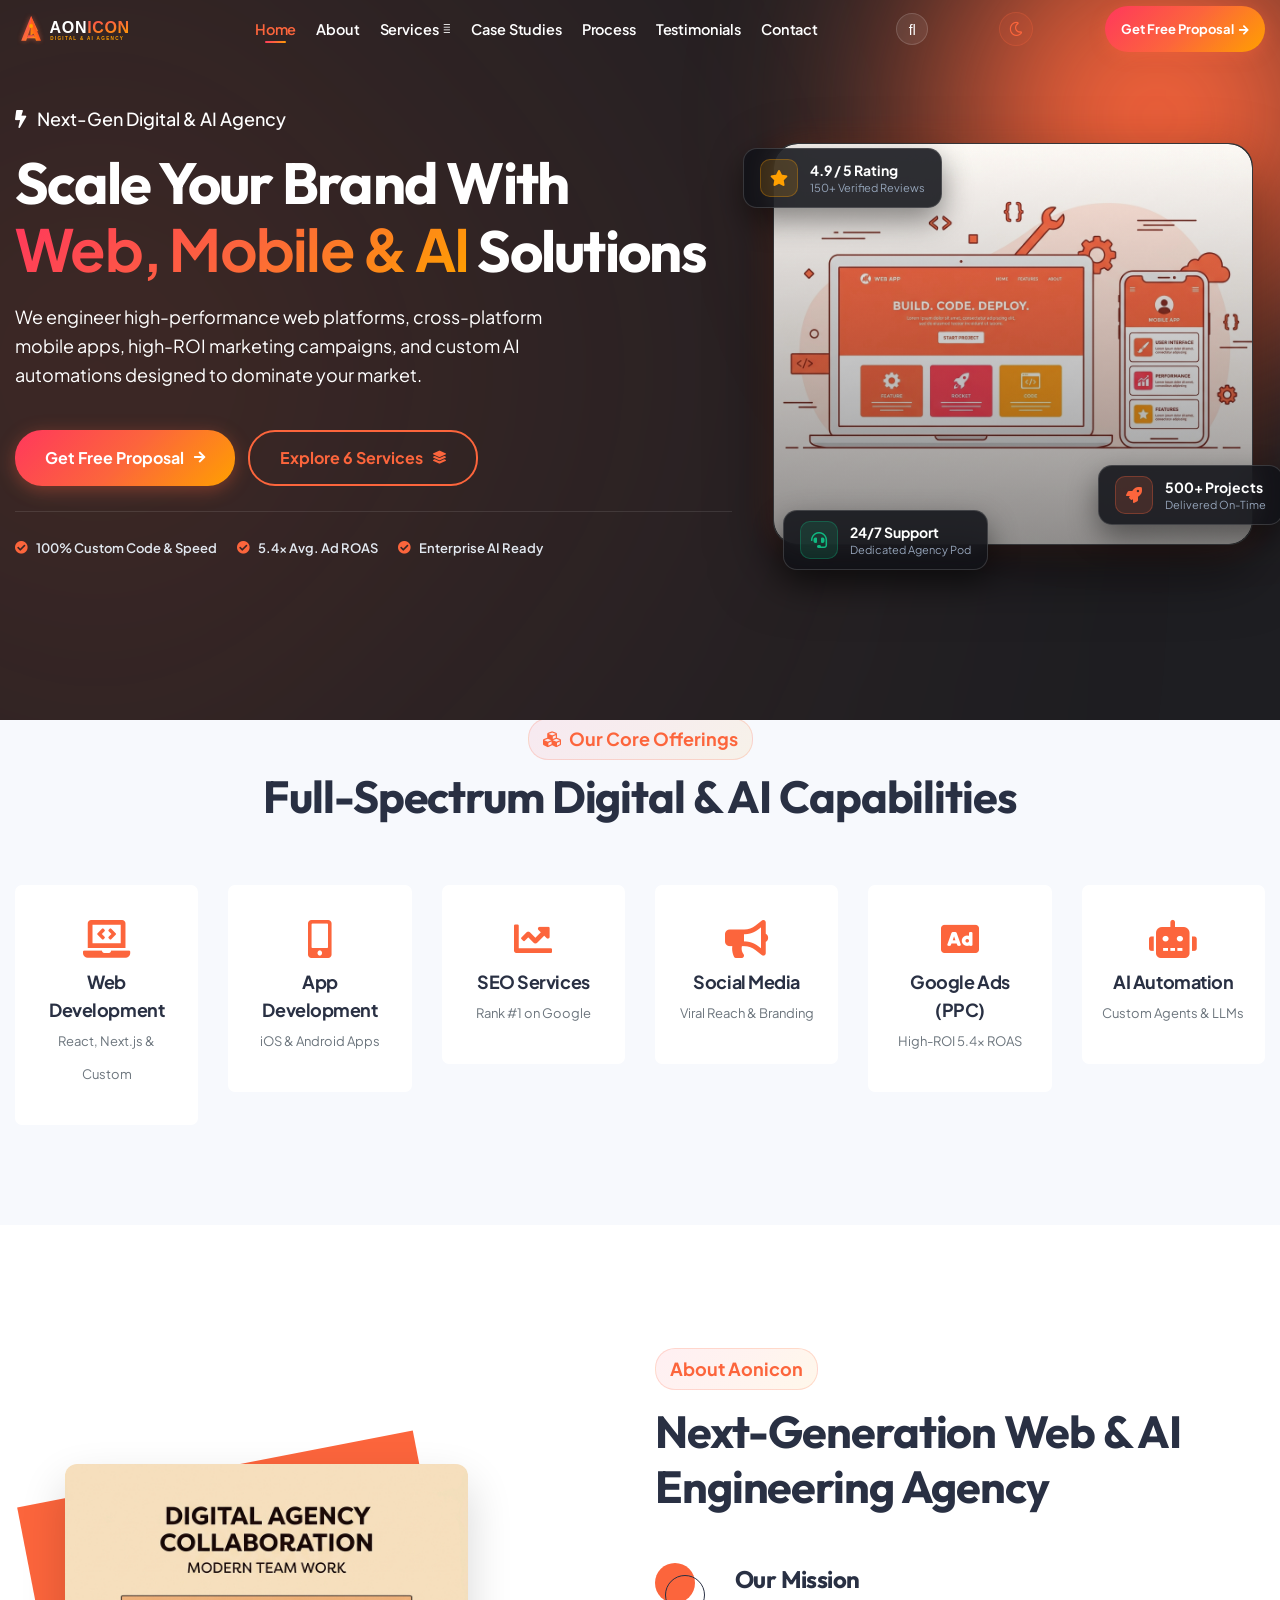
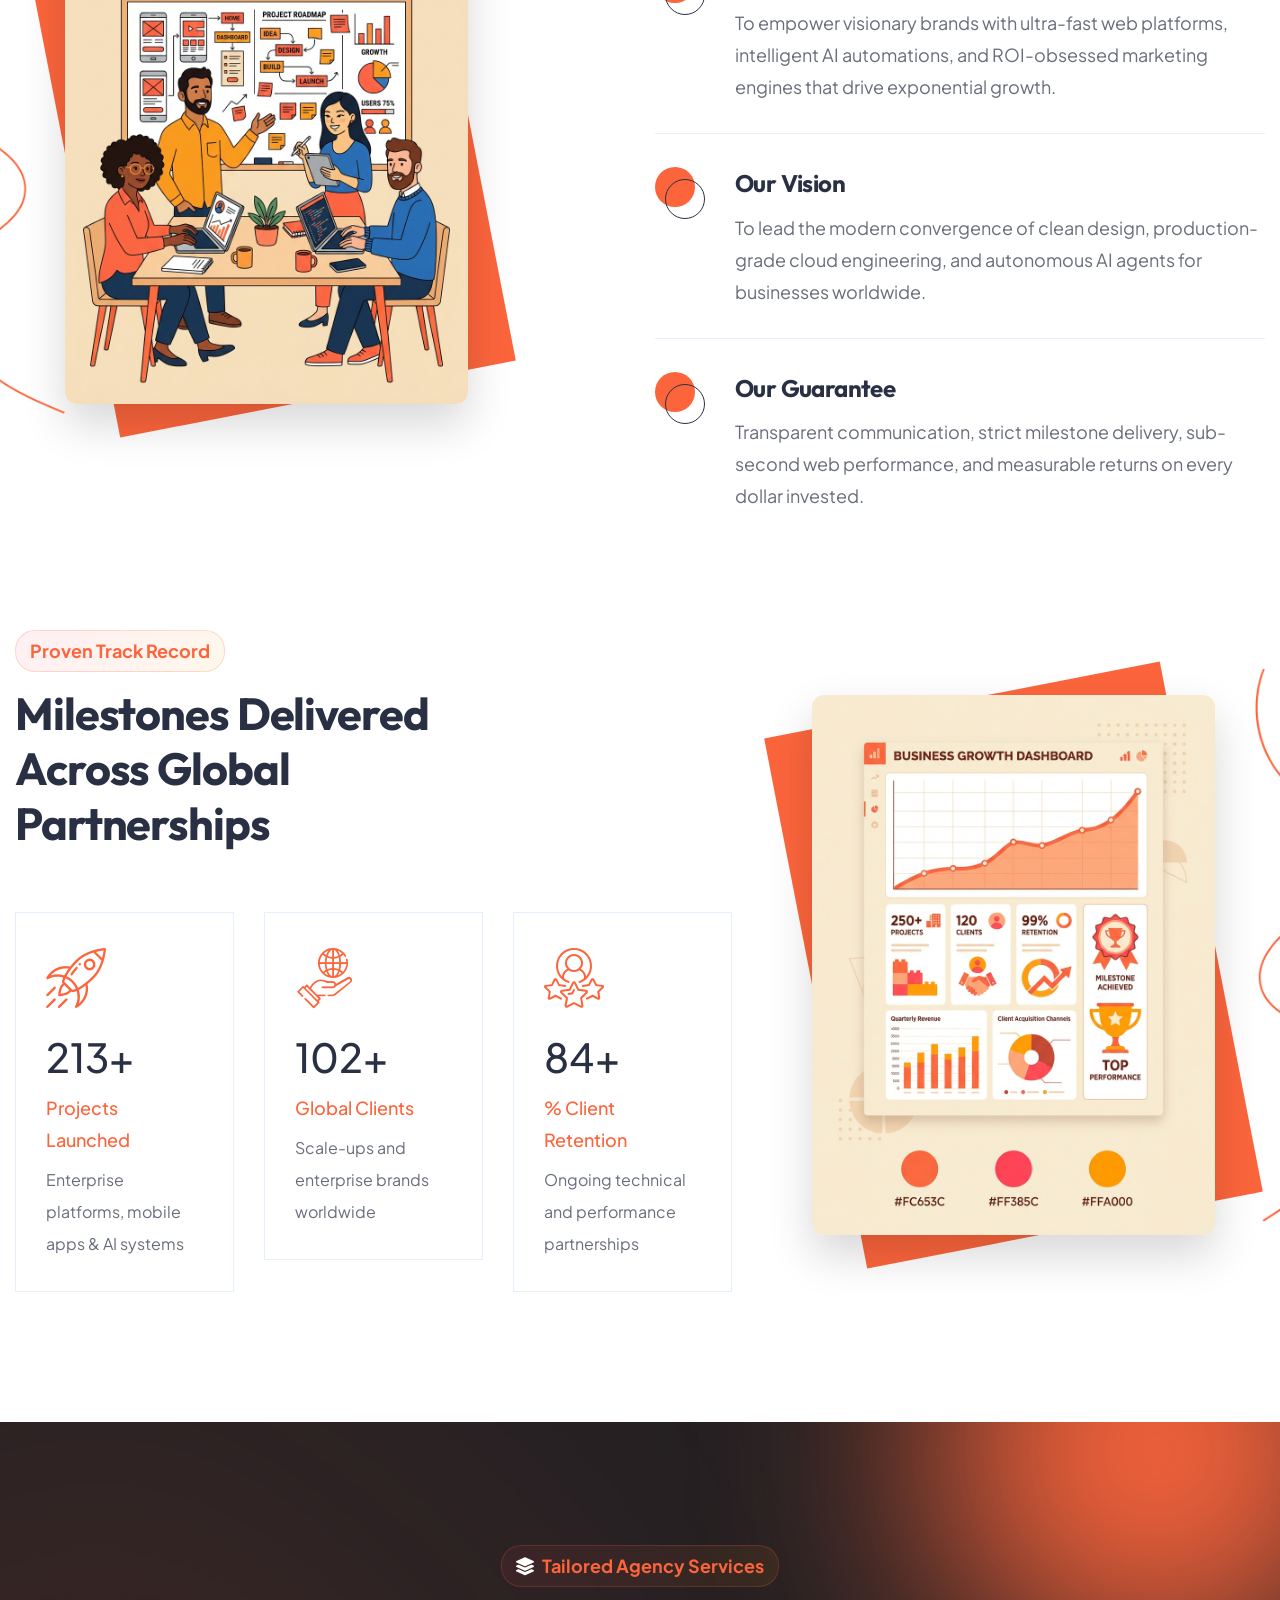
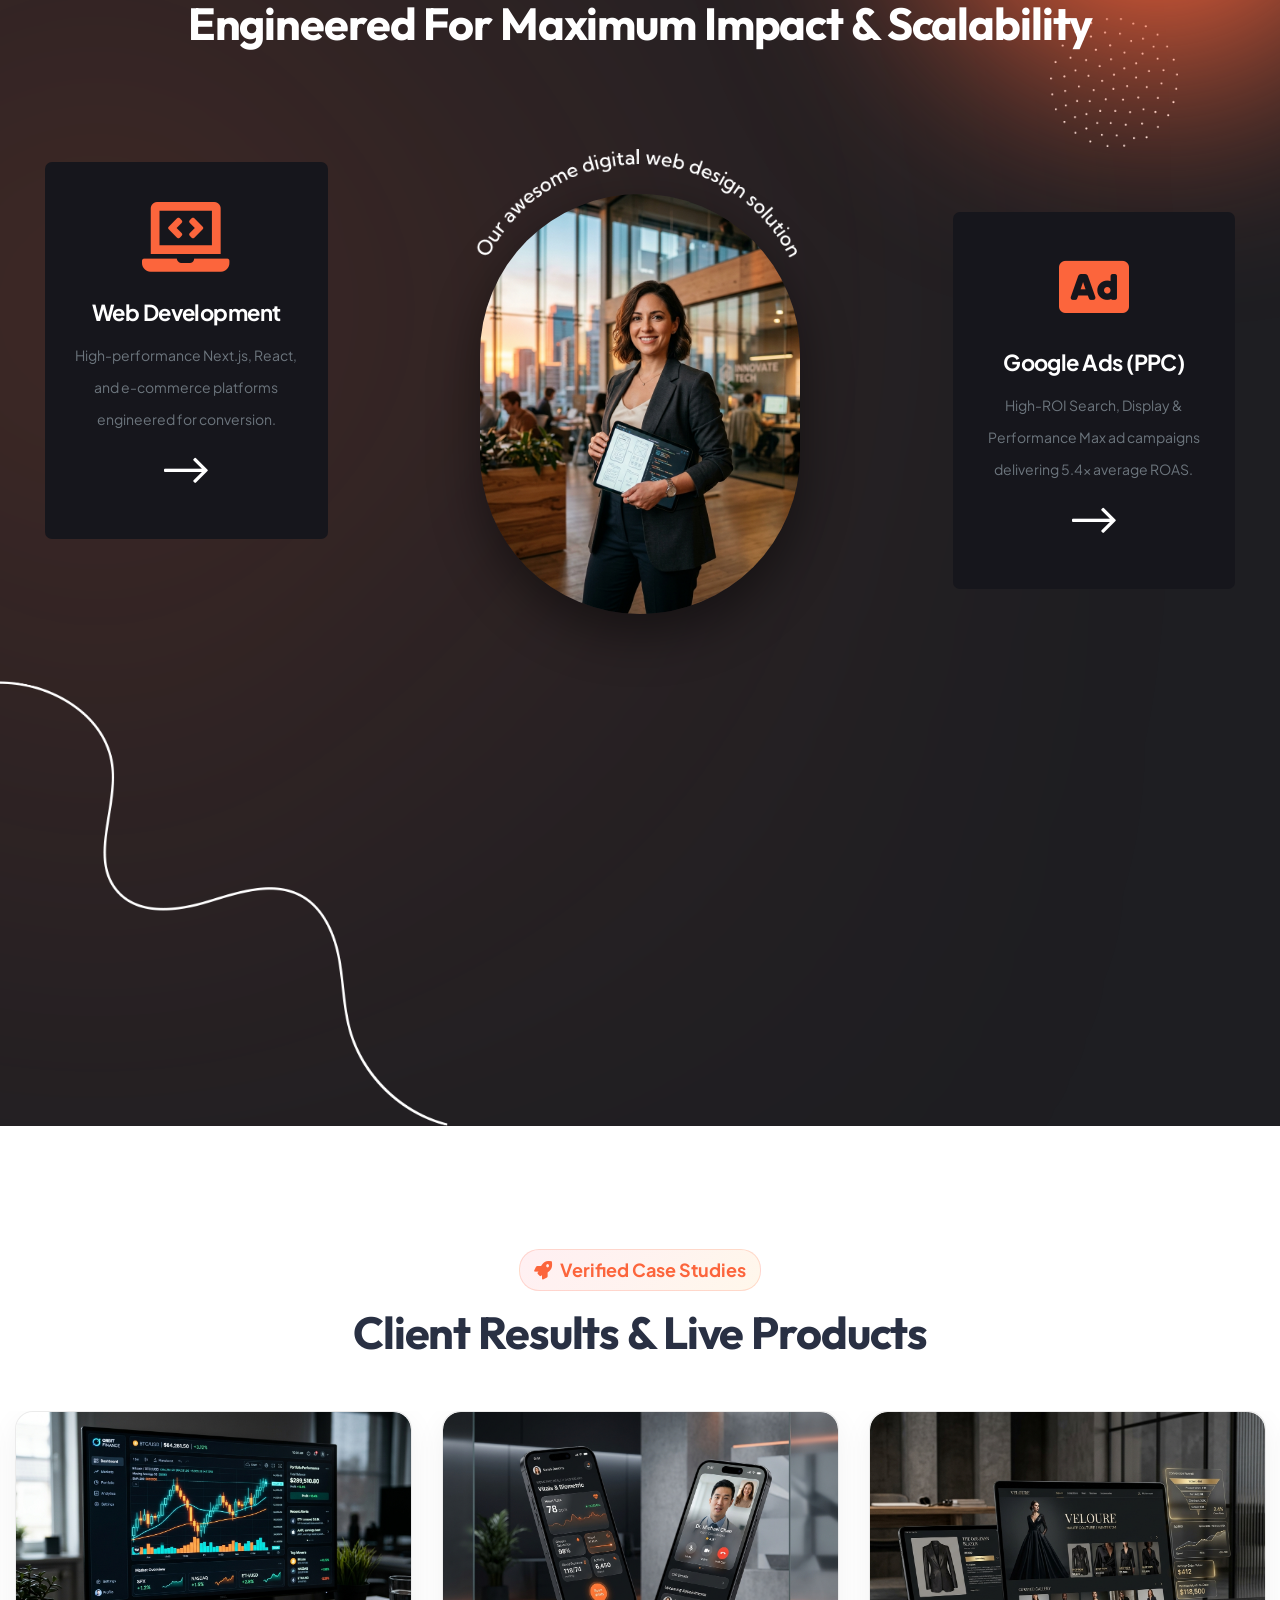
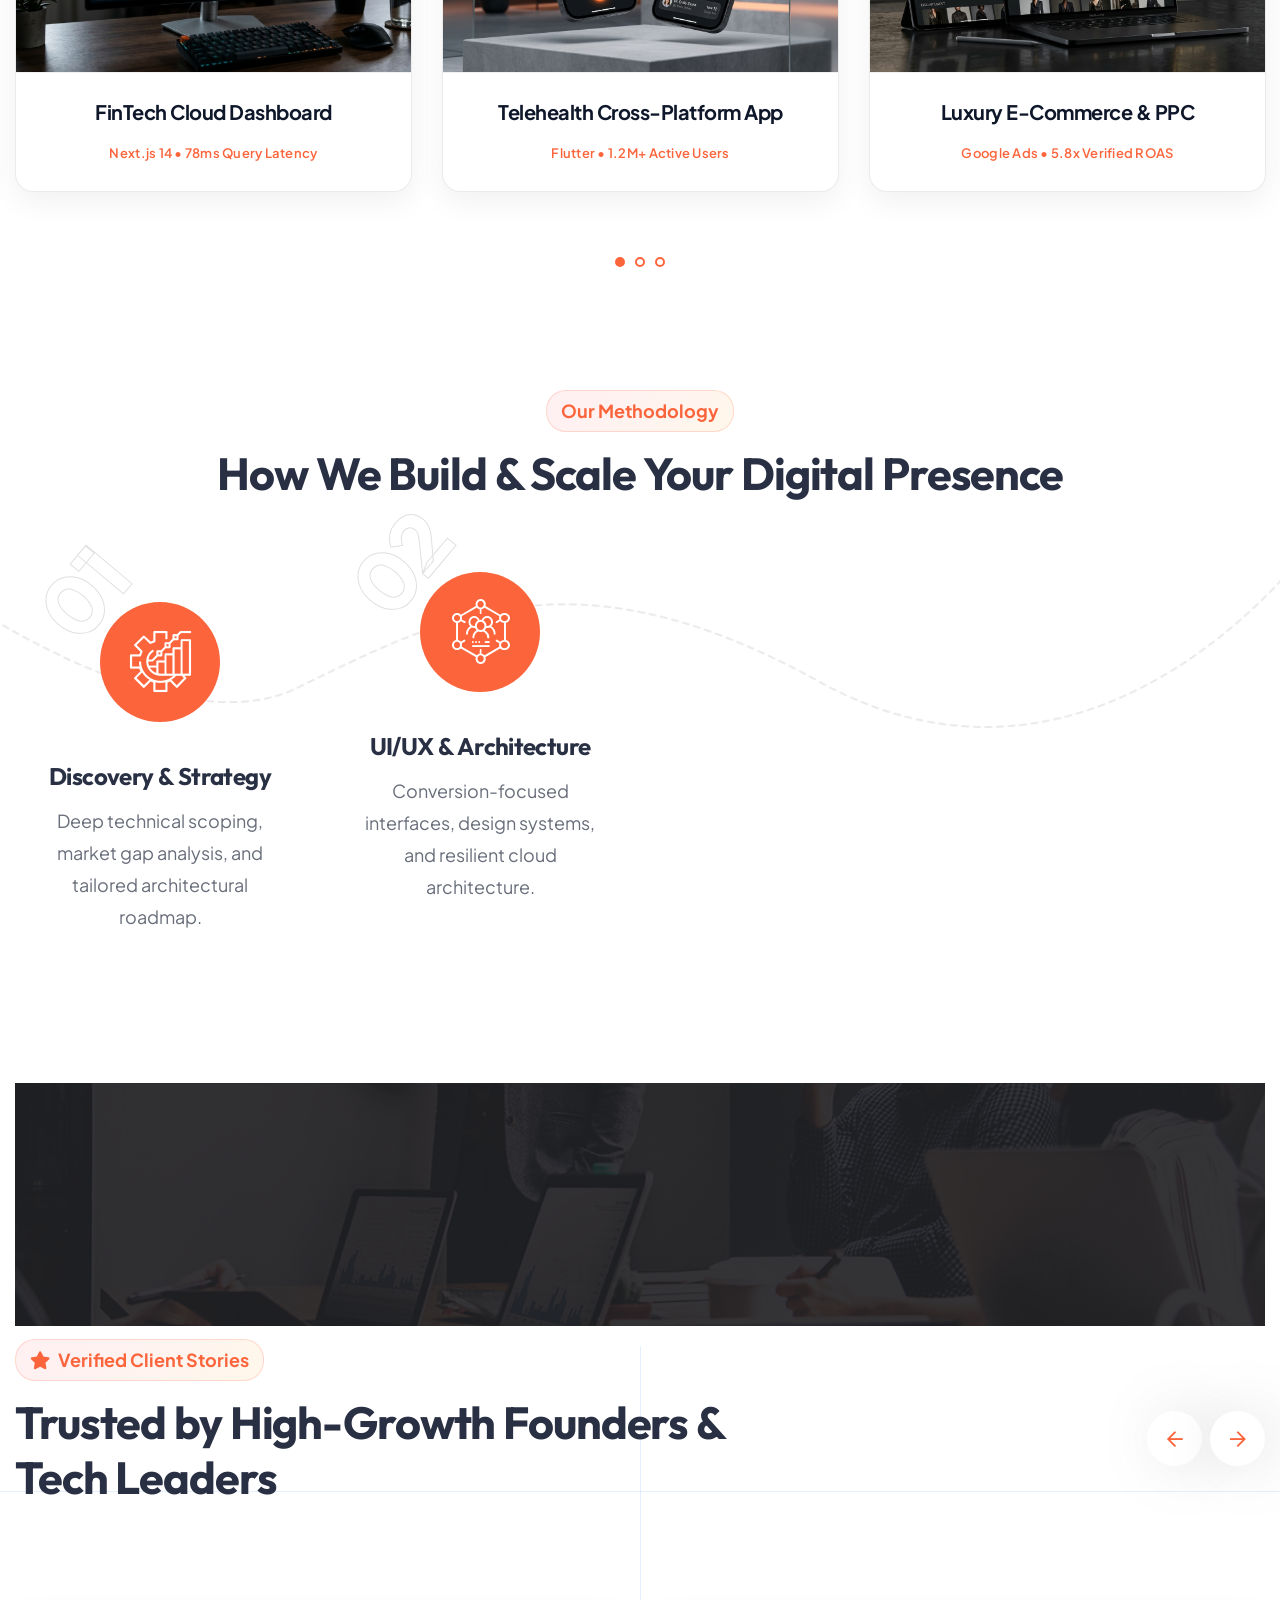
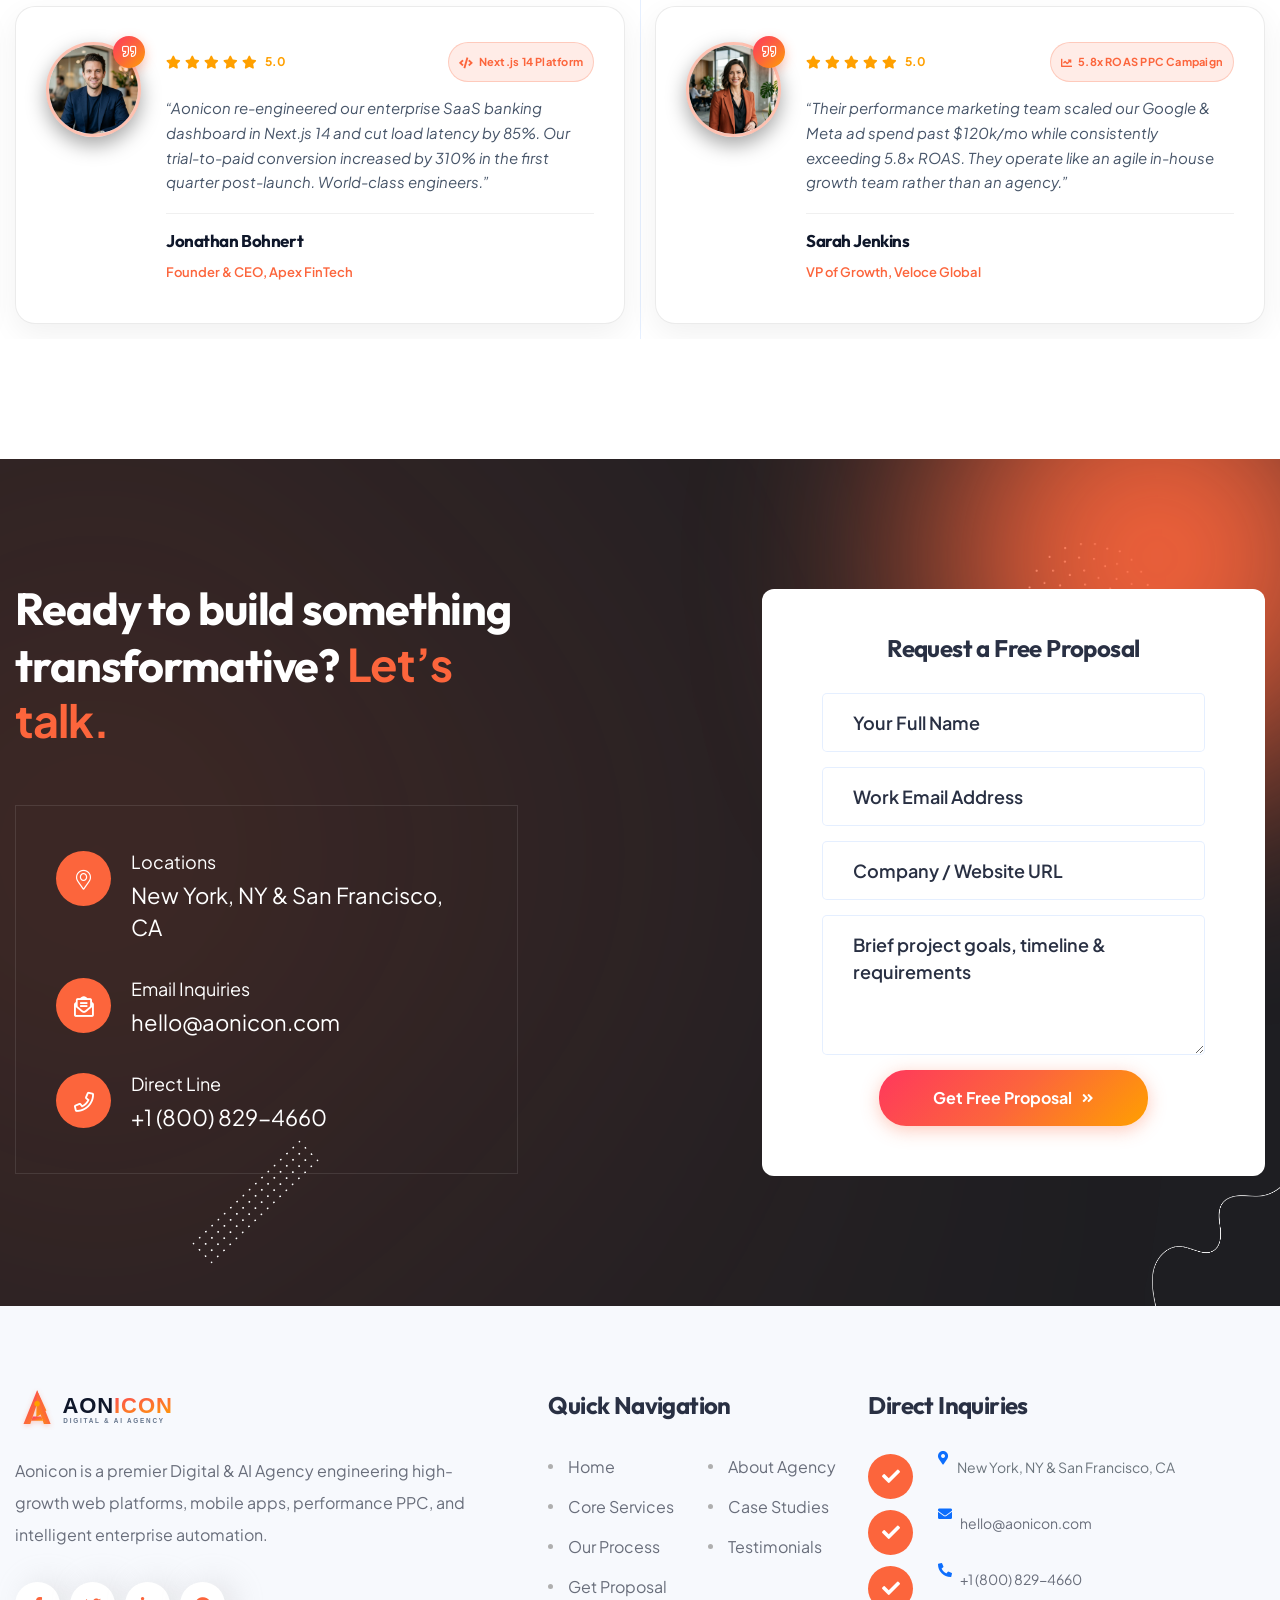
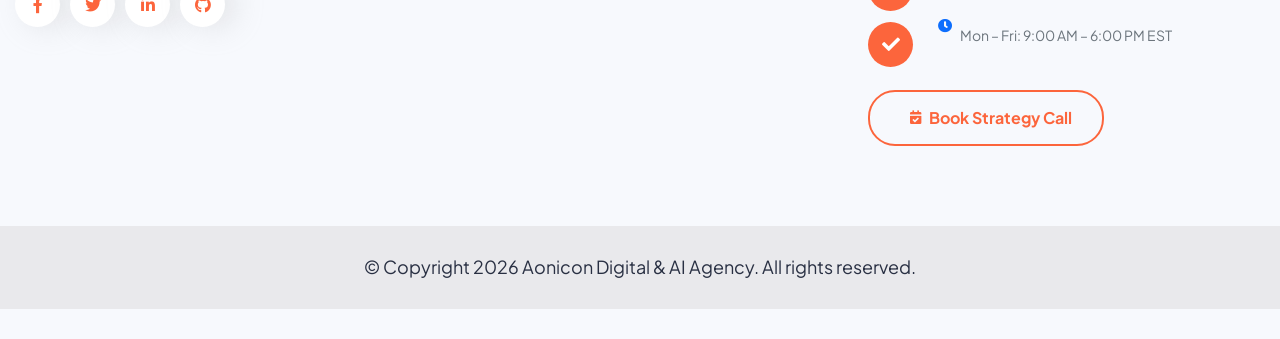
==== commit 7757b6b2: "style: set Proven Track Record background card color to match About section (#fc653c)" ====
--- a/Oxence Preview_with_rtl - Placeholder/HTML/index.html
+++ b/Oxence Preview_with_rtl - Placeholder/HTML/index.html
@@ -268,6 +268,172 @@
                             </div>
                         </div>
                     </div>
+                </div>
+
+                <!-- Slide 3: SEO & Google Ads PPC -->
+                <div class="slider-item">
+                    <div class="container">
+                        <div class="row align-items-center">
+                            <div class="col-lg-7 col-xl-7">
+                                <div class="slider-content">
+                                    <span class="sub-title"><i class="fas fa-search me-2"></i> SEO &amp; Performance Marketing</span>
+                                    <h1>Dominate Search &amp; <span class="gradient-text">Maximize Ad ROAS</span> With Expert PPC</h1>
+                                    <p class="text-white opacity-80 mb-30" style="font-size: 18px; line-height: 1.6; max-width: 580px;">
+                                        Our certified Google Ads specialists and SEO engineers drive qualified traffic, slash acquisition costs, and turn every ad dollar into measurable, compounding revenue growth.
+                                    </p>
+                                    <div class="slider-btns">
+                                        <a href="#contact" class="theme-btn">Get SEO Audit <i class="fas fa-arrow-right"></i></a>
+                                        <a href="#projects" class="theme-btn style-three">See PPC Results <i class="fas fa-chart-bar"></i></a>
+                                    </div>
+                                    <div class="hero-trust-list">
+                                        <div class="hero-trust-item"><i class="fas fa-check-circle"></i> 5.4x Avg. ROAS</div>
+                                        <div class="hero-trust-item"><i class="fas fa-check-circle"></i> Top 3 Google Rankings</div>
+                                        <div class="hero-trust-item"><i class="fas fa-check-circle"></i> -42% Acquisition Cost</div>
+                                    </div>
+                                </div>
+                            </div>
+                            <div class="col-lg-5 col-xl-5">
+                                <div class="hero-visual-showcase wow fadeInRight delay-0-2s">
+                                    <div class="hero-image-frame">
+                                        <img src="assets/images/hero/aonicon-hero-seo-showcase.jpg" alt="Aonicon SEO &amp; PPC Marketing" class="hero-main-img">
+                                        <div class="hero-frame-glow"></div>
+                                    </div>
+                                    <div class="hero-simple-badge badge-top-left">
+                                        <div class="badge-icon"><i class="fas fa-search"></i></div>
+                                        <div class="badge-content">
+                                            <strong>Top 3 Rankings</strong>
+                                            <span>Google Organic SEO</span>
+                                        </div>
+                                    </div>
+                                    <div class="hero-simple-badge badge-bottom-right">
+                                        <div class="badge-icon badge-icon-rocket"><i class="fas fa-bullhorn"></i></div>
+                                        <div class="badge-content">
+                                            <strong>5.4x ROAS</strong>
+                                            <span>Google Ads Performance</span>
+                                        </div>
+                                    </div>
+                                    <div class="hero-simple-badge badge-bottom-left">
+                                        <div class="badge-icon badge-icon-support"><i class="fas fa-chart-line"></i></div>
+                                        <div class="badge-content">
+                                            <strong>+240% Traffic</strong>
+                                            <span>Organic Revenue Growth</span>
+                                        </div>
+                                    </div>
+                                </div>
+                            </div>
+                        </div>
+                    </div>
+                </div>
+
+                <!-- Slide 4: UI/UX Design -->
+                <div class="slider-item">
+                    <div class="container">
+                        <div class="row align-items-center">
+                            <div class="col-lg-7 col-xl-7">
+                                <div class="slider-content">
+                                    <span class="sub-title"><i class="fas fa-pencil-ruler me-2"></i> UI/UX Design &amp; Branding</span>
+                                    <h1>Convert More Users With <span class="gradient-text">World-Class UI/UX</span> Design</h1>
+                                    <p class="text-white opacity-80 mb-30" style="font-size: 18px; line-height: 1.6; max-width: 580px;">
+                                        We craft pixel-perfect interfaces and immersive user experiences that drive engagement, reduce churn, and turn your product into a brand users love and recommend.
+                                    </p>
+                                    <div class="slider-btns">
+                                        <a href="#contact" class="theme-btn">Start Your Design <i class="fas fa-arrow-right"></i></a>
+                                        <a href="#projects" class="theme-btn style-three">View Design Work <i class="fas fa-palette"></i></a>
+                                    </div>
+                                    <div class="hero-trust-list">
+                                        <div class="hero-trust-item"><i class="fas fa-check-circle"></i> Figma &amp; Prototyping</div>
+                                        <div class="hero-trust-item"><i class="fas fa-check-circle"></i> Mobile-First Design</div>
+                                        <div class="hero-trust-item"><i class="fas fa-check-circle"></i> Brand Identity Systems</div>
+                                    </div>
+                                </div>
+                            </div>
+                            <div class="col-lg-5 col-xl-5">
+                                <div class="hero-visual-showcase wow fadeInRight delay-0-2s">
+                                    <div class="hero-image-frame">
+                                        <img src="assets/images/hero/aonicon-hero-uiux-showcase.jpg" alt="Aonicon UI/UX Design &amp; Branding" class="hero-main-img">
+                                        <div class="hero-frame-glow"></div>
+                                    </div>
+                                    <div class="hero-simple-badge badge-top-left">
+                                        <div class="badge-icon"><i class="fas fa-pencil-ruler"></i></div>
+                                        <div class="badge-content">
+                                            <strong>Figma Prototypes</strong>
+                                            <span>High-Fidelity Designs</span>
+                                        </div>
+                                    </div>
+                                    <div class="hero-simple-badge badge-bottom-right">
+                                        <div class="badge-icon badge-icon-rocket"><i class="fas fa-paint-brush"></i></div>
+                                        <div class="badge-content">
+                                            <strong>Brand Identity</strong>
+                                            <span>Logo &amp; Design Systems</span>
+                                        </div>
+                                    </div>
+                                    <div class="hero-simple-badge badge-bottom-left">
+                                        <div class="badge-icon badge-icon-support"><i class="fas fa-mobile-alt"></i></div>
+                                        <div class="badge-content">
+                                            <strong>Mobile-First</strong>
+                                            <span>Responsive &amp; Accessible</span>
+                                        </div>
+                                    </div>
+                                </div>
+                            </div>
+                        </div>
+                    </div>
+                </div>
+
+                <!-- Slide 5: Cloud & DevOps -->
+                <div class="slider-item">
+                    <div class="container">
+                        <div class="row align-items-center">
+                            <div class="col-lg-7 col-xl-7">
+                                <div class="slider-content">
+                                    <span class="sub-title"><i class="fas fa-cloud me-2"></i> Cloud Infrastructure &amp; DevOps</span>
+                                    <h1>Scale Infinitely With <span class="gradient-text">Enterprise Cloud</span> &amp; DevOps Pipelines</h1>
+                                    <p class="text-white opacity-80 mb-30" style="font-size: 18px; line-height: 1.6; max-width: 580px;">
+                                        We architect AWS, GCP, and Azure cloud infrastructures with automated CI/CD pipelines, Kubernetes orchestration, and zero-downtime deployments for enterprise-grade reliability.
+                                    </p>
+                                    <div class="slider-btns">
+                                        <a href="#contact" class="theme-btn">Cloud Consultation <i class="fas fa-arrow-right"></i></a>
+                                        <a href="#projects" class="theme-btn style-three">View Cloud Projects <i class="fas fa-server"></i></a>
+                                    </div>
+                                    <div class="hero-trust-list">
+                                        <div class="hero-trust-item"><i class="fas fa-check-circle"></i> 99.99% Uptime SLA</div>
+                                        <div class="hero-trust-item"><i class="fas fa-check-circle"></i> AWS / GCP / Azure</div>
+                                        <div class="hero-trust-item"><i class="fas fa-check-circle"></i> Zero-Trust Security</div>
+                                    </div>
+                                </div>
+                            </div>
+                            <div class="col-lg-5 col-xl-5">
+                                <div class="hero-visual-showcase wow fadeInRight delay-0-2s">
+                                    <div class="hero-image-frame">
+                                        <img src="assets/images/hero/aonicon-hero-cloud-showcase.jpg" alt="Aonicon Cloud &amp; DevOps" class="hero-main-img">
+                                        <div class="hero-frame-glow"></div>
+                                    </div>
+                                    <div class="hero-simple-badge badge-top-left">
+                                        <div class="badge-icon"><i class="fas fa-cloud"></i></div>
+                                        <div class="badge-content">
+                                            <strong>Multi-Cloud Ready</strong>
+                                            <span>AWS, GCP &amp; Azure</span>
+                                        </div>
+                                    </div>
+                                    <div class="hero-simple-badge badge-bottom-right">
+                                        <div class="badge-icon badge-icon-rocket"><i class="fas fa-code-branch"></i></div>
+                                        <div class="badge-content">
+                                            <strong>Auto CI/CD</strong>
+                                            <span>GitOps &amp; Kubernetes</span>
+                                        </div>
+                                    </div>
+                                    <div class="hero-simple-badge badge-bottom-left">
+                                        <div class="badge-icon badge-icon-support"><i class="fas fa-shield-alt"></i></div>
+                                        <div class="badge-content">
+                                            <strong>99.99% Uptime</strong>
+                                            <span>Enterprise SLA Guarantee</span>
+                                        </div>
+                                    </div>
+                                </div>
+                            </div>
+                        </div>
+                    </div>
+                </div>
                 </div>
             </div>
             <div class="container">
--- a/Oxence Preview_with_rtl - Placeholder/HTML/assets/css/style.css
+++ b/Oxence Preview_with_rtl - Placeholder/HTML/assets/css/style.css
@@ -5111,7 +5111,7 @@
 
 /* Statistics Three */
 .statistics-three-image:before {
-  background: #f1f1f5; }
+  background: #fc653c; }
 
 .statistics-three-image .image-right {
   position: absolute;
--- a/Oxence Preview_with_rtl - Placeholder/HTML/assets/css/aonicon.css
+++ b/Oxence Preview_with_rtl - Placeholder/HTML/assets/css/aonicon.css
@@ -589,6 +589,17 @@
   display: block;
 }
 
+/* Background card shapes behind images (About & Proven Track Record) */
+.about-image-one.bg-squire-shape:before,
+.about-image-one.bg-squire-shape::before,
+.statistics-three-image.bg-squire-shape:before,
+.statistics-three-image.bg-squire-shape::before,
+.statistics-three-image:before,
+.statistics-three-image::before {
+  background: #FC653C !important;
+  background-color: #FC653C !important;
+}
+
 .feature-middle .image .round {
   width: 320px;
   height: 420px;
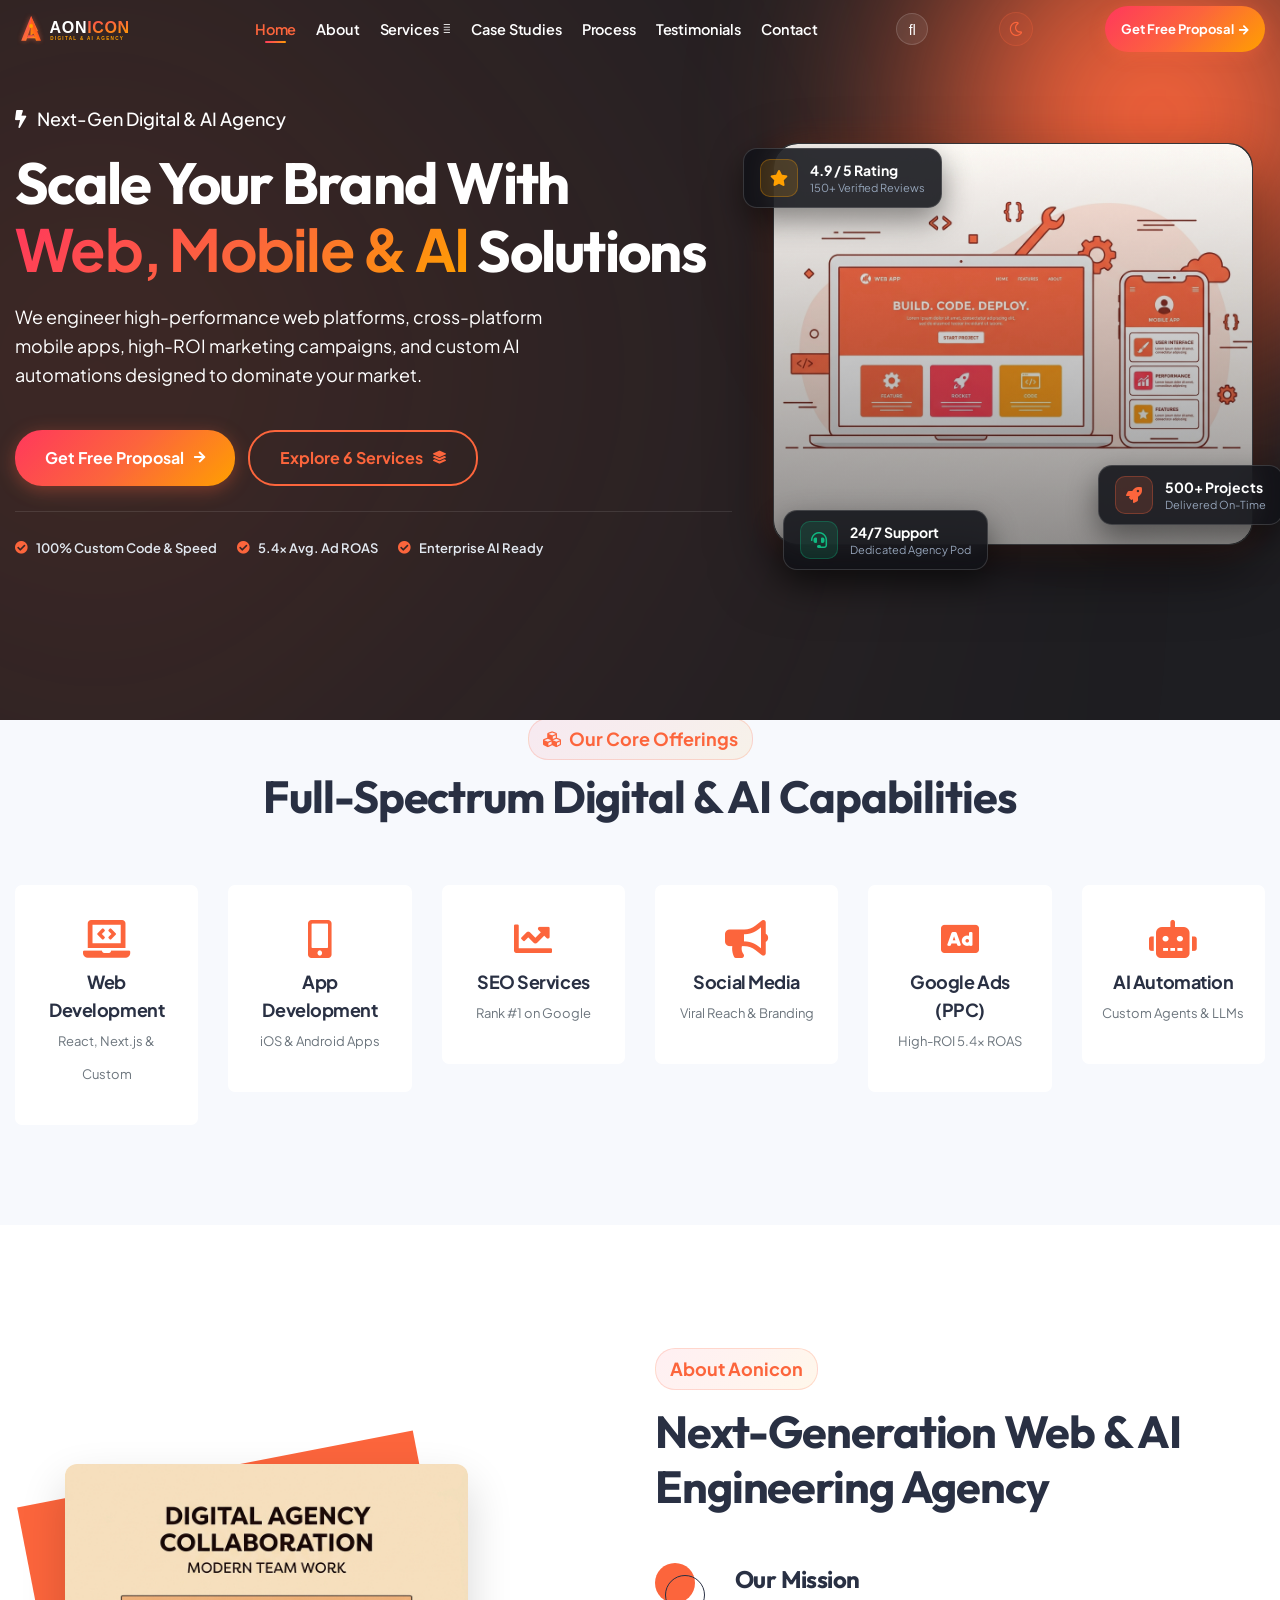
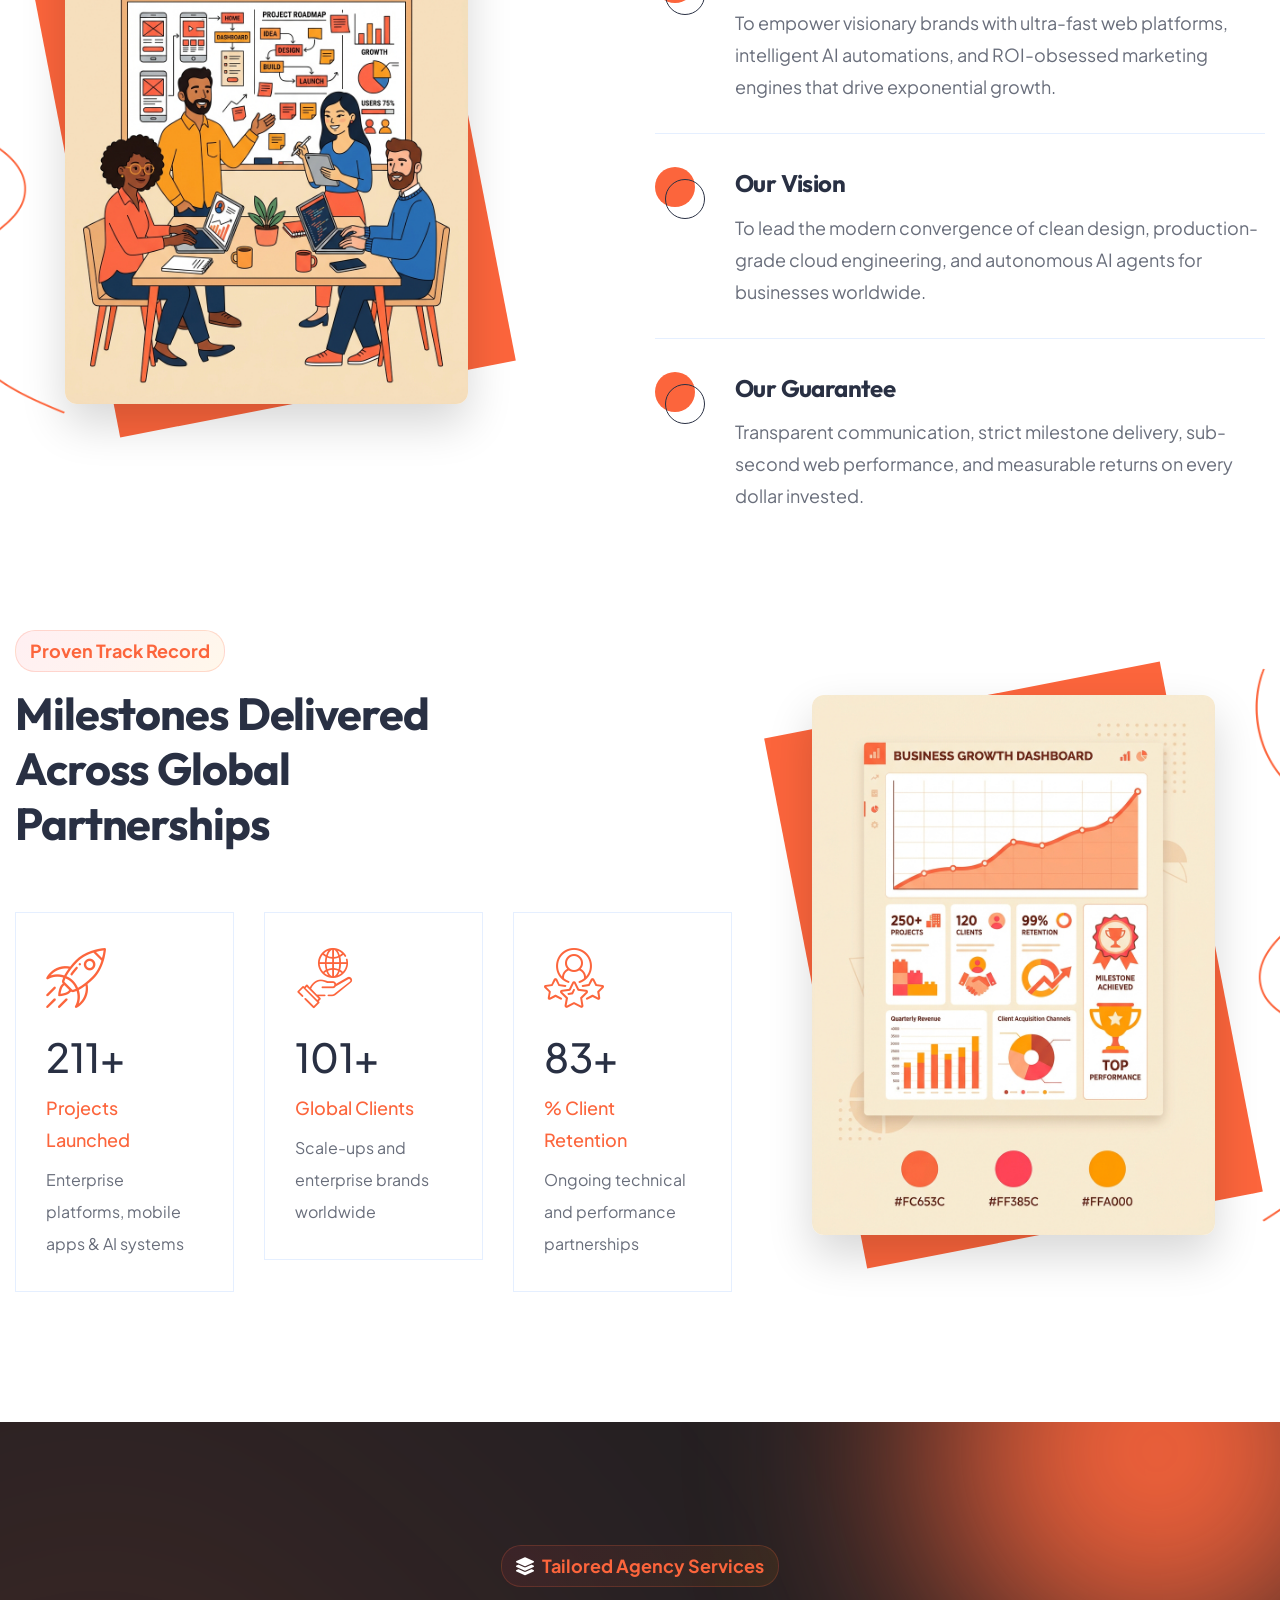
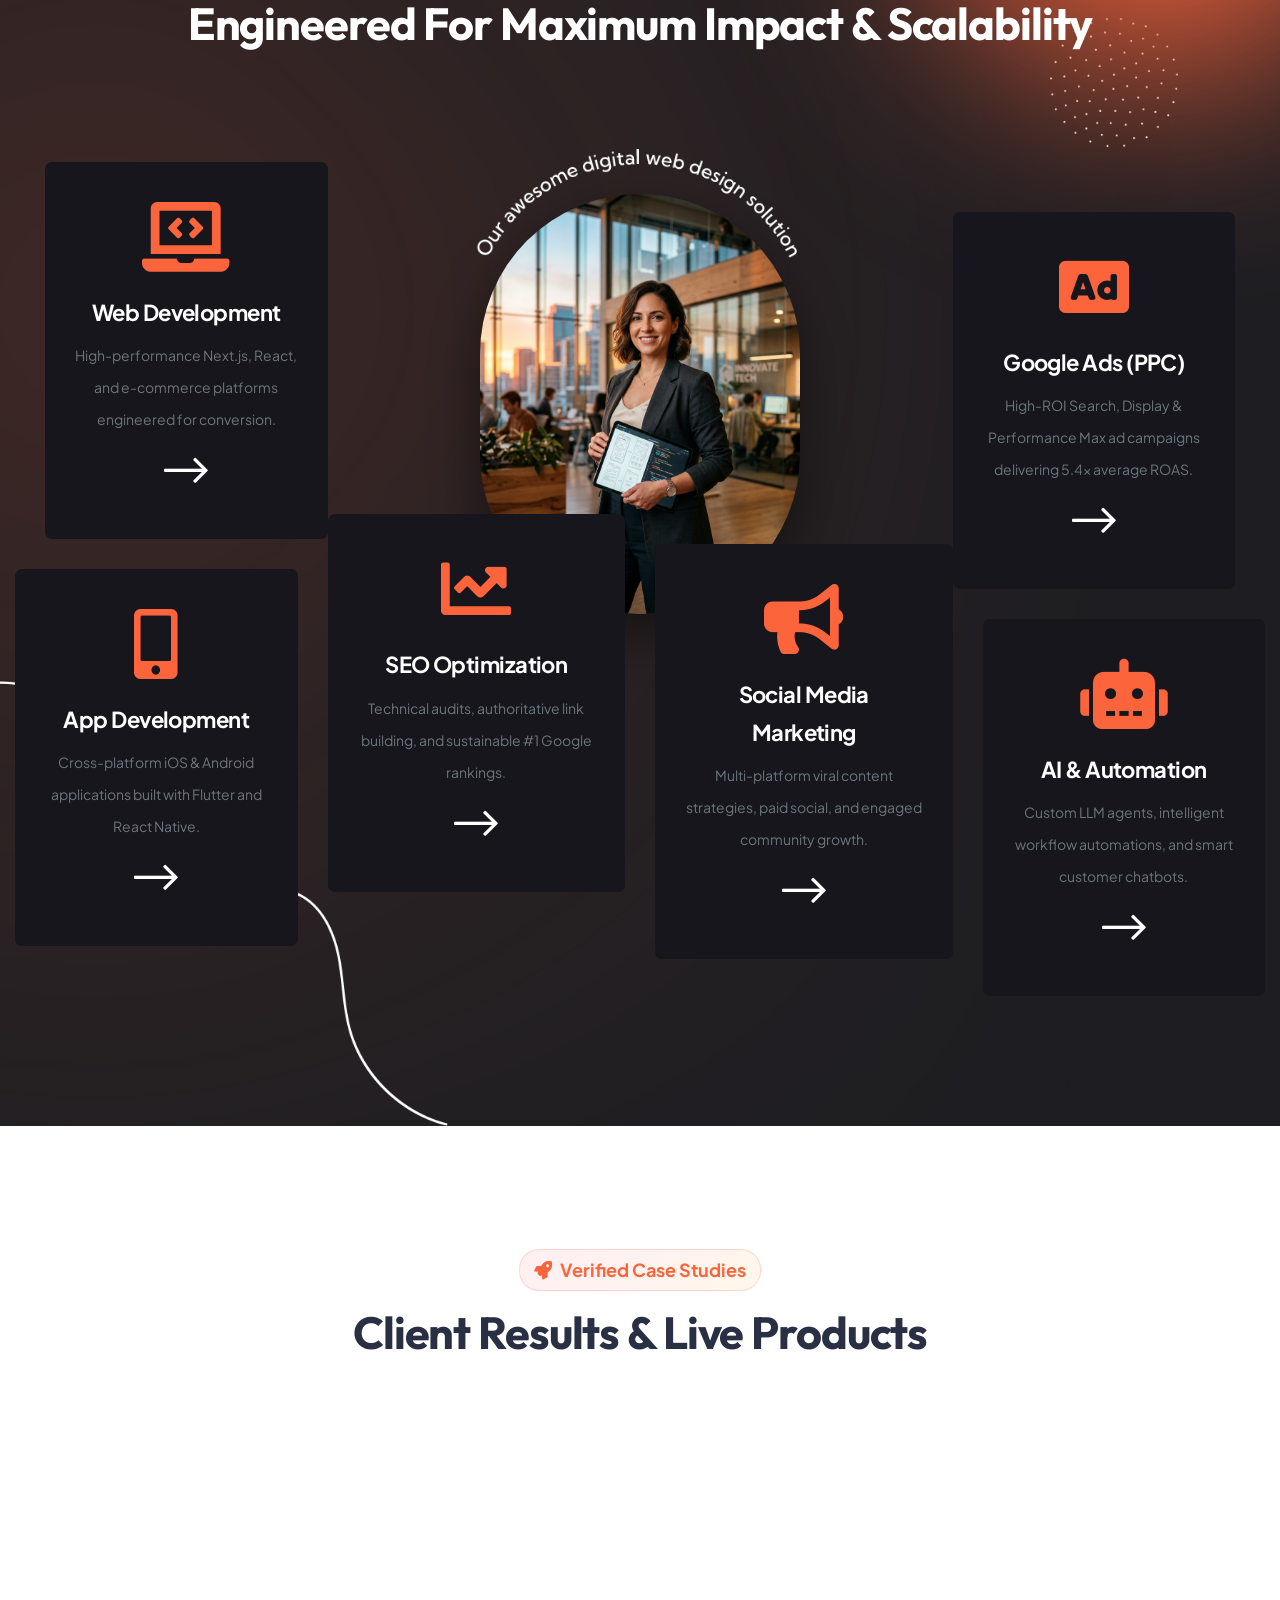
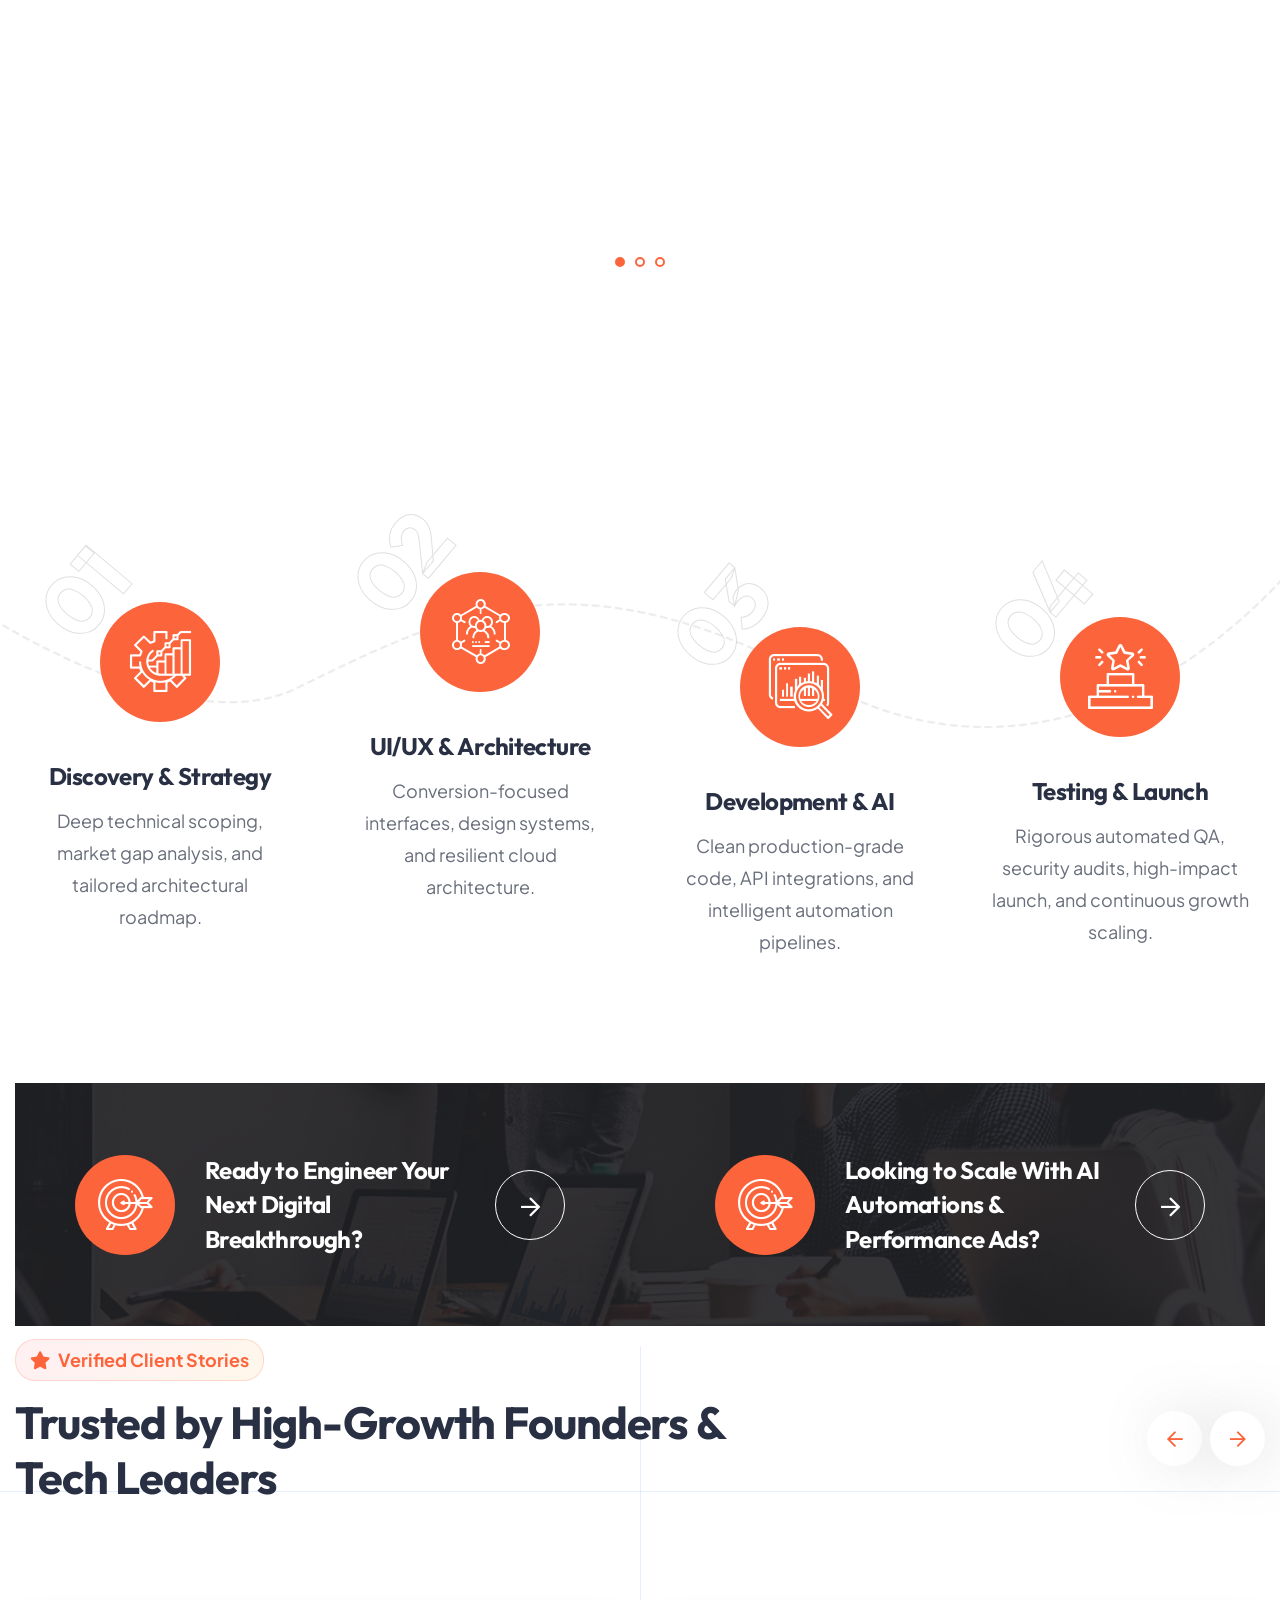
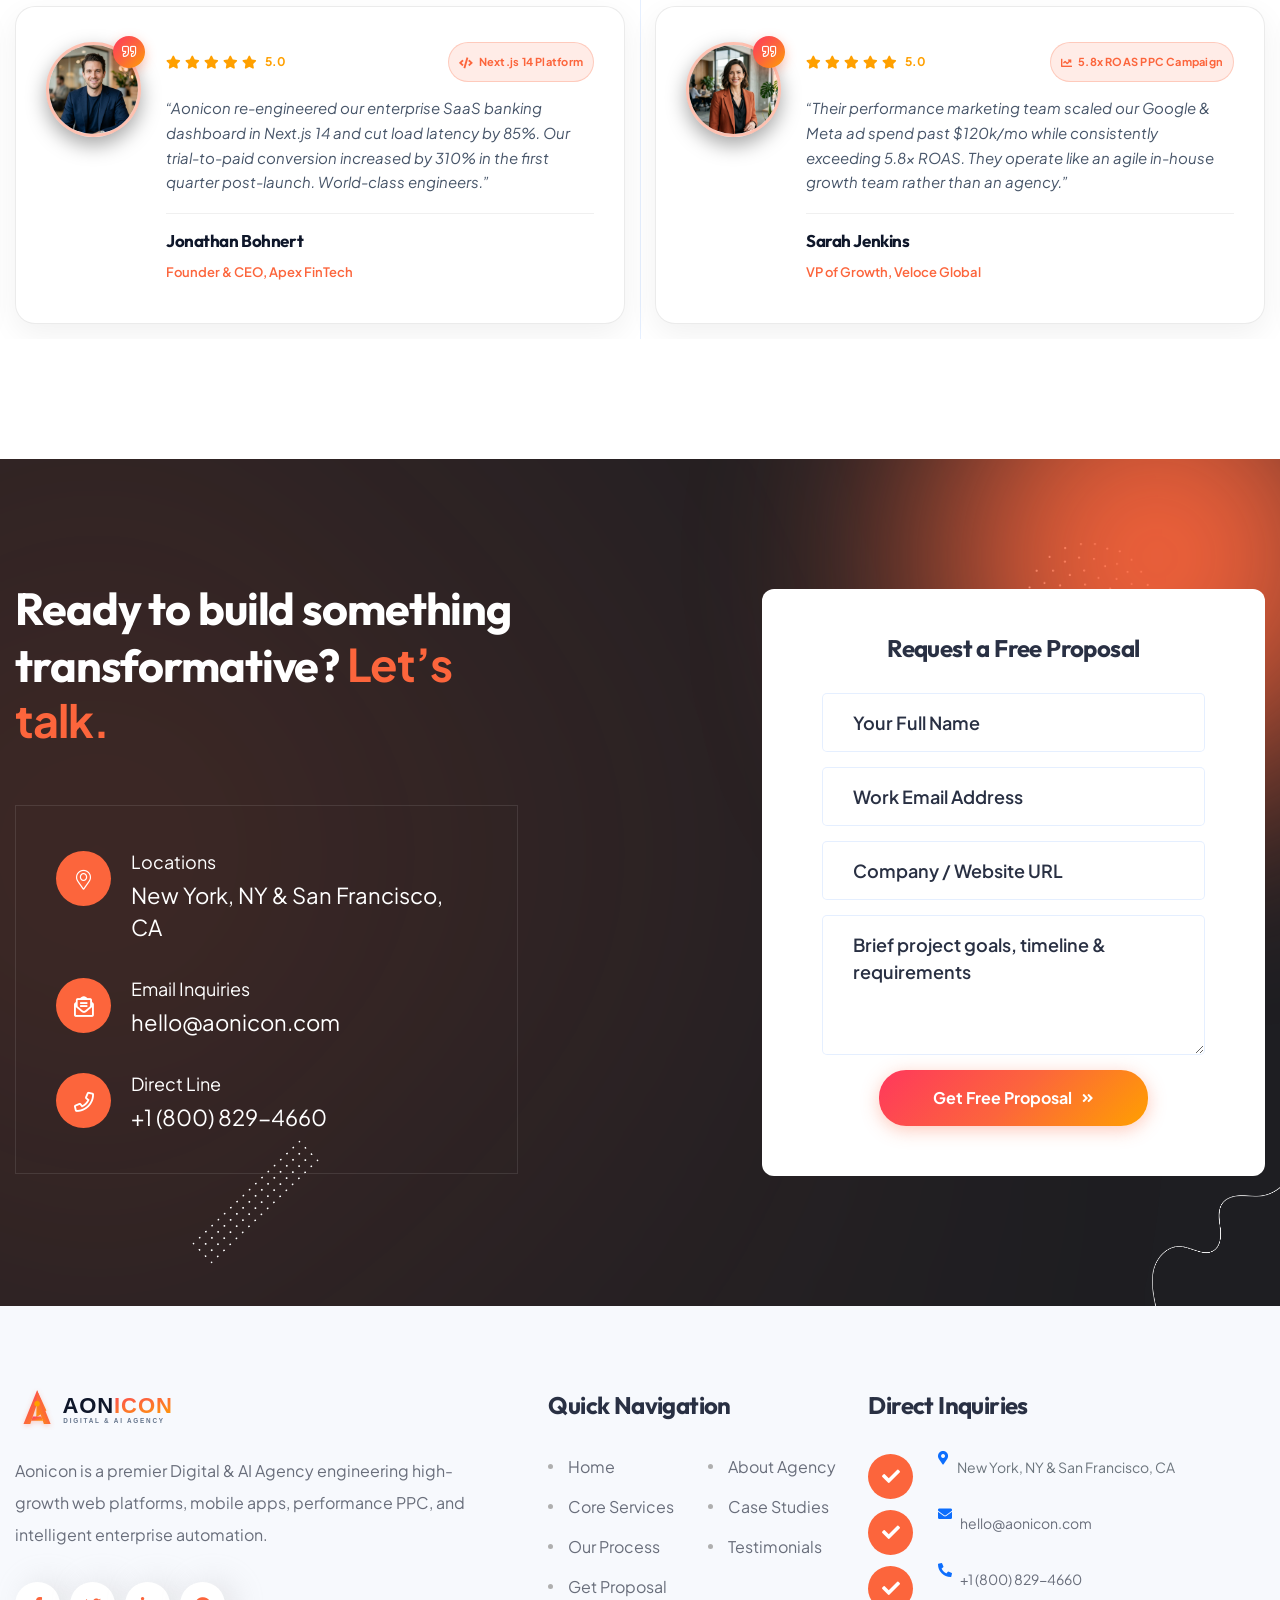
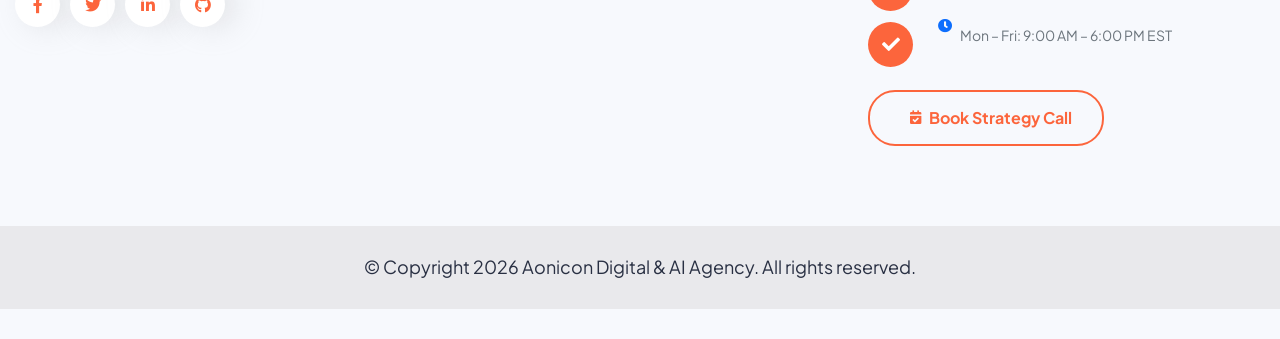
==== commit 9e08ea3a: "feat: make website fully responsive across all mobile, tablet, and desktop devices" ====
--- a/Oxence Preview_with_rtl - Placeholder/HTML/index.html
+++ b/Oxence Preview_with_rtl - Placeholder/HTML/index.html
@@ -105,6 +105,7 @@
                                         <li><a href="#process">Process</a></li>
                                         <li><a href="#testimonials">Testimonials</a></li>
                                         <li><a href="#contact">Contact</a></li>
+                                        <li class="d-lg-none pt-15"><a href="#contact" class="theme-btn w-100 text-center py-2 text-white">Get Free Proposal <i class="fas fa-arrow-right ms-2"></i></a></li>
                                     </ul>
                                 </div>
 
--- a/Oxence Preview_with_rtl - Placeholder/HTML/assets/css/aonicon.css
+++ b/Oxence Preview_with_rtl - Placeholder/HTML/assets/css/aonicon.css
@@ -1464,4 +1464,582 @@
 .project-item.style-two .project-content .category:before,
 .project-item.style-two .project-content .category:after {
   display: none !important;
+}
+
+/* ========================================================
+   9. COMPREHENSIVE RESPONSIVE ENGINE (ALL DEVICES)
+   Mobile (<576px), Tablet (576px-991px), Laptop (992px-1199px), Desktop (1200px+)
+   ======================================================== */
+
+/* Global Anti-Overflow & Smooth Touch */
+html,
+body {
+  overflow-x: hidden !important;
+  width: 100%;
+  max-width: 100vw;
+  -webkit-overflow-scrolling: touch;
+}
+
+.page-wrapper {
+  overflow-x: hidden !important;
+  width: 100%;
+  position: relative;
+}
+
+img {
+  max-width: 100%;
+  height: auto;
+}
+
+/* --------------------------------------------------------
+   A. MOBILE HEADER & NAVIGATION REFINEMENTS (<992px)
+   -------------------------------------------------------- */
+@media only screen and (max-width: 991px) {
+  .main-header.header-two {
+    position: fixed !important;
+    top: 0 !important;
+    left: 0 !important;
+    width: 100% !important;
+    z-index: 1000 !important;
+    background: rgba(11, 15, 25, 0.96) !important;
+    backdrop-filter: blur(16px) !important;
+    -webkit-backdrop-filter: blur(16px) !important;
+    border-bottom: 1px solid rgba(255, 255, 255, 0.08) !important;
+    box-shadow: 0 4px 20px rgba(0, 0, 0, 0.4) !important;
+  }
+
+  body:not(.dark-version) .main-header.header-two {
+    background: rgba(255, 255, 255, 0.96) !important;
+    border-bottom-color: rgba(15, 23, 42, 0.08) !important;
+    box-shadow: 0 4px 20px rgba(0, 0, 0, 0.08) !important;
+  }
+
+  .main-header .header-inner {
+    padding: 10px 0 !important;
+    display: flex !important;
+    align-items: center !important;
+    justify-content: space-between !important;
+    width: 100% !important;
+  }
+
+  .main-header .logo-outer {
+    display: none !important;
+  }
+
+  .nav-outer {
+    flex: 1 1 auto !important;
+    width: auto !important;
+    margin: 0 !important;
+  }
+
+  .main-menu .navbar-header {
+    display: flex !important;
+    align-items: center !important;
+    justify-content: space-between !important;
+    width: 100% !important;
+    margin: 0 !important;
+  }
+
+  .mobile-logo {
+    display: block !important;
+    margin: 0 !important;
+  }
+
+  .mobile-logo a img {
+    height: 30px !important;
+    max-width: 150px !important;
+    width: auto;
+  }
+
+  .main-header.header-two .theme-toggle-wrap {
+    display: inline-flex !important;
+    margin: 0 0 0 10px !important;
+    order: 3 !important;
+  }
+
+  .main-header.header-two .theme-toggle-btn {
+    width: 38px !important;
+    height: 38px !important;
+    font-size: 15px !important;
+  }
+
+  .main-menu .navbar-header .navbar-toggle {
+    margin-left: 8px !important;
+    padding: 8px 10px !important;
+    border-radius: 10px !important;
+    border: 1px solid rgba(252, 101, 60, 0.3) !important;
+    background: rgba(252, 101, 60, 0.08) !important;
+    display: flex !important;
+    flex-direction: column !important;
+    justify-content: center !important;
+    align-items: center !important;
+    gap: 4px;
+    cursor: pointer !important;
+  }
+
+  .main-menu .navbar-header .navbar-toggle .icon-bar {
+    background: #FC653C !important;
+    width: 20px !important;
+    height: 2px !important;
+    margin: 0 !important;
+    border-radius: 2px;
+  }
+
+  /* Expanded Dropdown Sheet */
+  .main-menu .navbar-collapse {
+    position: absolute !important;
+    top: calc(100% + 8px) !important;
+    left: 10px !important;
+    right: 10px !important;
+    width: calc(100% - 20px) !important;
+    max-height: calc(100vh - 85px) !important;
+    overflow-y: auto !important;
+    z-index: 9999 !important;
+    padding: 0 !important;
+    background: transparent !important;
+    -webkit-overflow-scrolling: touch;
+  }
+
+  .main-menu .navbar-collapse > ul {
+    background: #0f1523 !important;
+    border: 1px solid rgba(255, 255, 255, 0.12) !important;
+    border-radius: 18px !important;
+    padding: 16px 20px !important;
+    box-shadow: 0 20px 50px rgba(0, 0, 0, 0.7) !important;
+  }
+
+  body:not(.dark-version) .main-menu .navbar-collapse > ul {
+    background: #ffffff !important;
+    border-color: rgba(0, 0, 0, 0.08) !important;
+    box-shadow: 0 20px 50px rgba(0, 0, 0, 0.18) !important;
+  }
+
+  .main-menu .navbar-collapse li {
+    border-top: 1px solid rgba(255, 255, 255, 0.07) !important;
+    padding: 10px 0 !important;
+  }
+
+  body:not(.dark-version) .main-menu .navbar-collapse li {
+    border-top-color: rgba(0, 0, 0, 0.06) !important;
+  }
+
+  .main-menu .navbar-collapse li:first-child {
+    border-top: none !important;
+  }
+
+  .main-header.header-two .main-menu .navigation > li > a {
+    color: #f1f5f9 !important;
+    font-size: 15px !important;
+    font-weight: 600 !important;
+    padding: 6px 0 !important;
+  }
+
+  body:not(.dark-version) .main-header.header-two .main-menu .navigation > li > a {
+    color: #1e293b !important;
+  }
+
+  .main-header.header-two .main-menu .navigation > li.current > a,
+  .main-header.header-two .main-menu .navigation > li > a:hover {
+    color: #FC653C !important;
+  }
+}
+
+/* --------------------------------------------------------
+   B. HERO SECTION RESPONSIVENESS
+   -------------------------------------------------------- */
+@media only screen and (max-width: 991px) {
+  .main-slider-area {
+    min-height: auto !important;
+    padding-top: 105px !important;
+    padding-bottom: 50px !important;
+  }
+
+  .main-slider-area .slider-content {
+    text-align: center !important;
+    padding: 20px 0 10px !important;
+    margin: 0 auto !important;
+  }
+
+  .main-slider-area .slider-content .sub-title {
+    margin: 0 auto 15px !important;
+  }
+
+  .main-slider-area .slider-content h1 {
+    font-size: 38px !important;
+    line-height: 1.2 !important;
+    margin-bottom: 16px !important;
+  }
+
+  .main-slider-area .slider-content p {
+    font-size: 16px !important;
+    line-height: 1.6 !important;
+    margin: 0 auto 25px !important;
+    max-width: 100% !important;
+  }
+
+  .main-slider-area .slider-btns {
+    display: flex !important;
+    justify-content: center !important;
+    flex-wrap: wrap !important;
+    gap: 12px !important;
+  }
+
+  .hero-trust-list {
+    justify-content: center !important;
+    gap: 12px 18px !important;
+    margin-top: 20px !important;
+    padding-top: 15px !important;
+  }
+
+  .hero-visual-showcase {
+    max-width: 440px !important;
+    margin: 30px auto 10px !important;
+    padding: 0 10px !important;
+  }
+
+  .hero-main-img {
+    height: 320px !important;
+  }
+}
+
+@media only screen and (max-width: 575px) {
+  .main-slider-area {
+    padding-top: 90px !important;
+    padding-bottom: 40px !important;
+  }
+
+  .main-slider-area .slider-content h1 {
+    font-size: 27px !important;
+    line-height: 1.22 !important;
+    letter-spacing: -0.02em !important;
+  }
+
+  .main-slider-area .slider-content p {
+    font-size: 14.5px !important;
+    margin-bottom: 20px !important;
+  }
+
+  .main-slider-area .slider-btns .theme-btn {
+    width: 100% !important;
+    text-align: center !important;
+    justify-content: center !important;
+    padding: 12px 20px !important;
+    font-size: 14px !important;
+    margin: 0 !important;
+  }
+
+  .hero-trust-list {
+    gap: 8px 14px !important;
+  }
+
+  .hero-trust-item {
+    font-size: 12px !important;
+  }
+
+  .hero-visual-showcase {
+    max-width: 100% !important;
+    margin: 25px auto 5px !important;
+    padding: 0 5px !important;
+  }
+
+  .hero-image-frame {
+    border-radius: 18px !important;
+  }
+
+  .hero-main-img {
+    height: 250px !important;
+    border-radius: 18px !important;
+  }
+
+  /* Compact Floating Badges on Mobile Phones */
+  .hero-simple-badge {
+    padding: 6px 10px !important;
+    border-radius: 10px !important;
+    gap: 8px !important;
+    max-width: calc(100% - 20px) !important;
+  }
+
+  .hero-simple-badge .badge-icon {
+    width: 28px !important;
+    height: 28px !important;
+    font-size: 12px !important;
+    border-radius: 7px !important;
+  }
+
+  .hero-simple-badge .badge-content strong {
+    font-size: 12px !important;
+  }
+
+  .hero-simple-badge .badge-content span {
+    font-size: 10px !important;
+  }
+
+  .badge-top-left {
+    top: 8px !important;
+    left: 8px !important;
+  }
+
+  .badge-bottom-right {
+    bottom: 8px !important;
+    right: 8px !important;
+  }
+
+  .badge-bottom-left {
+    display: none !important;
+  }
+}
+
+/* --------------------------------------------------------
+   C. ABOUT & PROVEN TRACK RECORD RESPONSIVENESS
+   -------------------------------------------------------- */
+@media only screen and (max-width: 991px) {
+  .about-area-one {
+    padding-top: 70px !important;
+    padding-bottom: 60px !important;
+  }
+
+  .statistics-area-three {
+    padding-bottom: 60px !important;
+  }
+
+  .about-content-one {
+    margin-top: 35px !important;
+  }
+
+  .statistics-three-content {
+    margin-bottom: 35px !important;
+  }
+}
+
+@media only screen and (max-width: 767px) {
+  /* Prevent tilted card from causing horizontal overflow or squeezing */
+  .bg-squire-shape {
+    margin-left: auto !important;
+    margin-right: auto !important;
+    max-width: 88% !important;
+    width: 100% !important;
+  }
+
+  .about-image-one,
+  .statistics-three-image {
+    margin-left: auto !important;
+    margin-right: auto !important;
+  }
+
+  /* Hide floating decorative shapes on small screens to prevent viewport break */
+  .about-image-one .image-left,
+  .statistics-three-image .image-right {
+    display: none !important;
+    visibility: hidden !important;
+    opacity: 0 !important;
+  }
+
+  .about-content-one .section-title h2,
+  .statistics-three-content .section-title h2 {
+    font-size: 26px !important;
+    line-height: 1.25 !important;
+  }
+
+  .counter-item.style-two {
+    padding: 20px 15px !important;
+    margin-bottom: 20px !important;
+  }
+
+  .counter-item.style-two .count-text {
+    font-size: 32px !important;
+  }
+}
+
+/* --------------------------------------------------------
+   D. TAILORED AGENCY SERVICES RESPONSIVENESS
+   -------------------------------------------------------- */
+@media only screen and (max-width: 991px) {
+  .design-feature-area {
+    padding-top: 70px !important;
+    padding-bottom: 60px !important;
+  }
+
+  /* Reset mt-100 that created weird 100px blank gap on mobile */
+  .feature-right .service-item.mt-100 {
+    margin-top: 30px !important;
+  }
+
+  .feature-middle {
+    margin: 30px auto !important;
+  }
+
+  .feature-middle .image .round {
+    width: 260px !important;
+    height: 340px !important;
+    border-radius: 130px !important;
+  }
+
+  .feature-middle .image .circle-text {
+    max-width: 220px !important;
+  }
+}
+
+@media only screen and (max-width: 575px) {
+  .feature-middle .image .round {
+    width: 220px !important;
+    height: 290px !important;
+    border-radius: 110px !important;
+  }
+
+  .service-item.style-three {
+    padding: 24px 20px !important;
+    margin-bottom: 20px !important;
+  }
+
+  .service-item.style-three h4 {
+    font-size: 18px !important;
+  }
+}
+
+/* --------------------------------------------------------
+   E. CASE STUDIES & WORK PROCESS RESPONSIVENESS
+   -------------------------------------------------------- */
+@media only screen and (max-width: 991px) {
+  .project-area-three {
+    padding-top: 70px !important;
+    padding-bottom: 60px !important;
+  }
+
+  .work-process-area {
+    padding-bottom: 60px !important;
+  }
+
+  /* Reset uneven staggered margins when cards stack */
+  .work-process-item.mt-30,
+  .work-process-item.mt-45,
+  .work-process-item.mt-55 {
+    margin-top: 0 !important;
+    margin-bottom: 30px !important;
+  }
+
+  .work-process-shape {
+    display: none !important;
+  }
+}
+
+@media only screen and (max-width: 575px) {
+  .project-item .project-iamge {
+    height: 200px !important;
+  }
+
+  .project-item.style-two .project-content {
+    padding: 16px 18px !important;
+  }
+
+  .project-item.style-two .project-content h4 {
+    font-size: 17px !important;
+  }
+
+  .work-process-item {
+    padding: 24px 20px !important;
+    text-align: center !important;
+  }
+
+  .work-process-item .icon {
+    margin: 0 auto 18px !important;
+  }
+}
+
+/* --------------------------------------------------------
+   F. CALL-TO-ACTION, TESTIMONIALS & CONTACT RESPONSIVENESS
+   -------------------------------------------------------- */
+@media only screen and (max-width: 991px) {
+  .call-to-action-area .cta-inner {
+    padding: 40px 25px !important;
+    border-radius: 18px !important;
+  }
+
+  .cta-item {
+    padding: 20px 0 !important;
+  }
+
+  .testimonial-area-two {
+    margin-top: 70px !important;
+    margin-bottom: 60px !important;
+  }
+}
+
+@media only screen and (max-width: 767px) {
+  .cta-item {
+    flex-direction: column !important;
+    text-align: center !important;
+    gap: 15px !important;
+  }
+
+  .cta-item .icon {
+    margin: 0 auto !important;
+  }
+
+  .cta-item h4 {
+    font-size: 18px !important;
+    line-height: 1.4 !important;
+  }
+
+  .cta-item .details-btn {
+    margin: 0 auto !important;
+  }
+
+  /* Contact Form Inputs & Mobile Ergonomics */
+  .contact-form input,
+  .contact-form textarea,
+  .contact-form select,
+  .form-control {
+    font-size: 16px !important; /* Prevents auto-zoom on iOS */
+    padding: 12px 16px !important;
+  }
+
+  .contact-form button[type="submit"] {
+    width: 100% !important;
+    padding: 14px 20px !important;
+  }
+
+  /* Case Study Modal */
+  .spa-modal-stat-grid {
+    grid-template-columns: 1fr !important;
+    gap: 10px !important;
+  }
+
+  .spa-modal-header {
+    padding: 18px 20px !important;
+  }
+
+  .spa-modal-body {
+    padding: 20px !important;
+  }
+}
+
+/* --------------------------------------------------------
+   G. FOOTER RESPONSIVENESS
+   -------------------------------------------------------- */
+@media only screen and (max-width: 767px) {
+  .main-footer {
+    text-align: center !important;
+    padding-top: 50px !important;
+  }
+
+  .main-footer .footer-widget {
+    margin-bottom: 35px !important;
+  }
+
+  .main-footer .footer-logo {
+    margin-bottom: 20px !important;
+  }
+
+  .footer-bottom {
+    padding: 25px 0 !important;
+  }
+
+  .footer-bottom .copyright-area {
+    text-align: center !important;
+  }
+
+  .footer-bottom .footer-bottom-menu ul {
+    justify-content: center !important;
+    margin-top: 10px !important;
+  }
 }
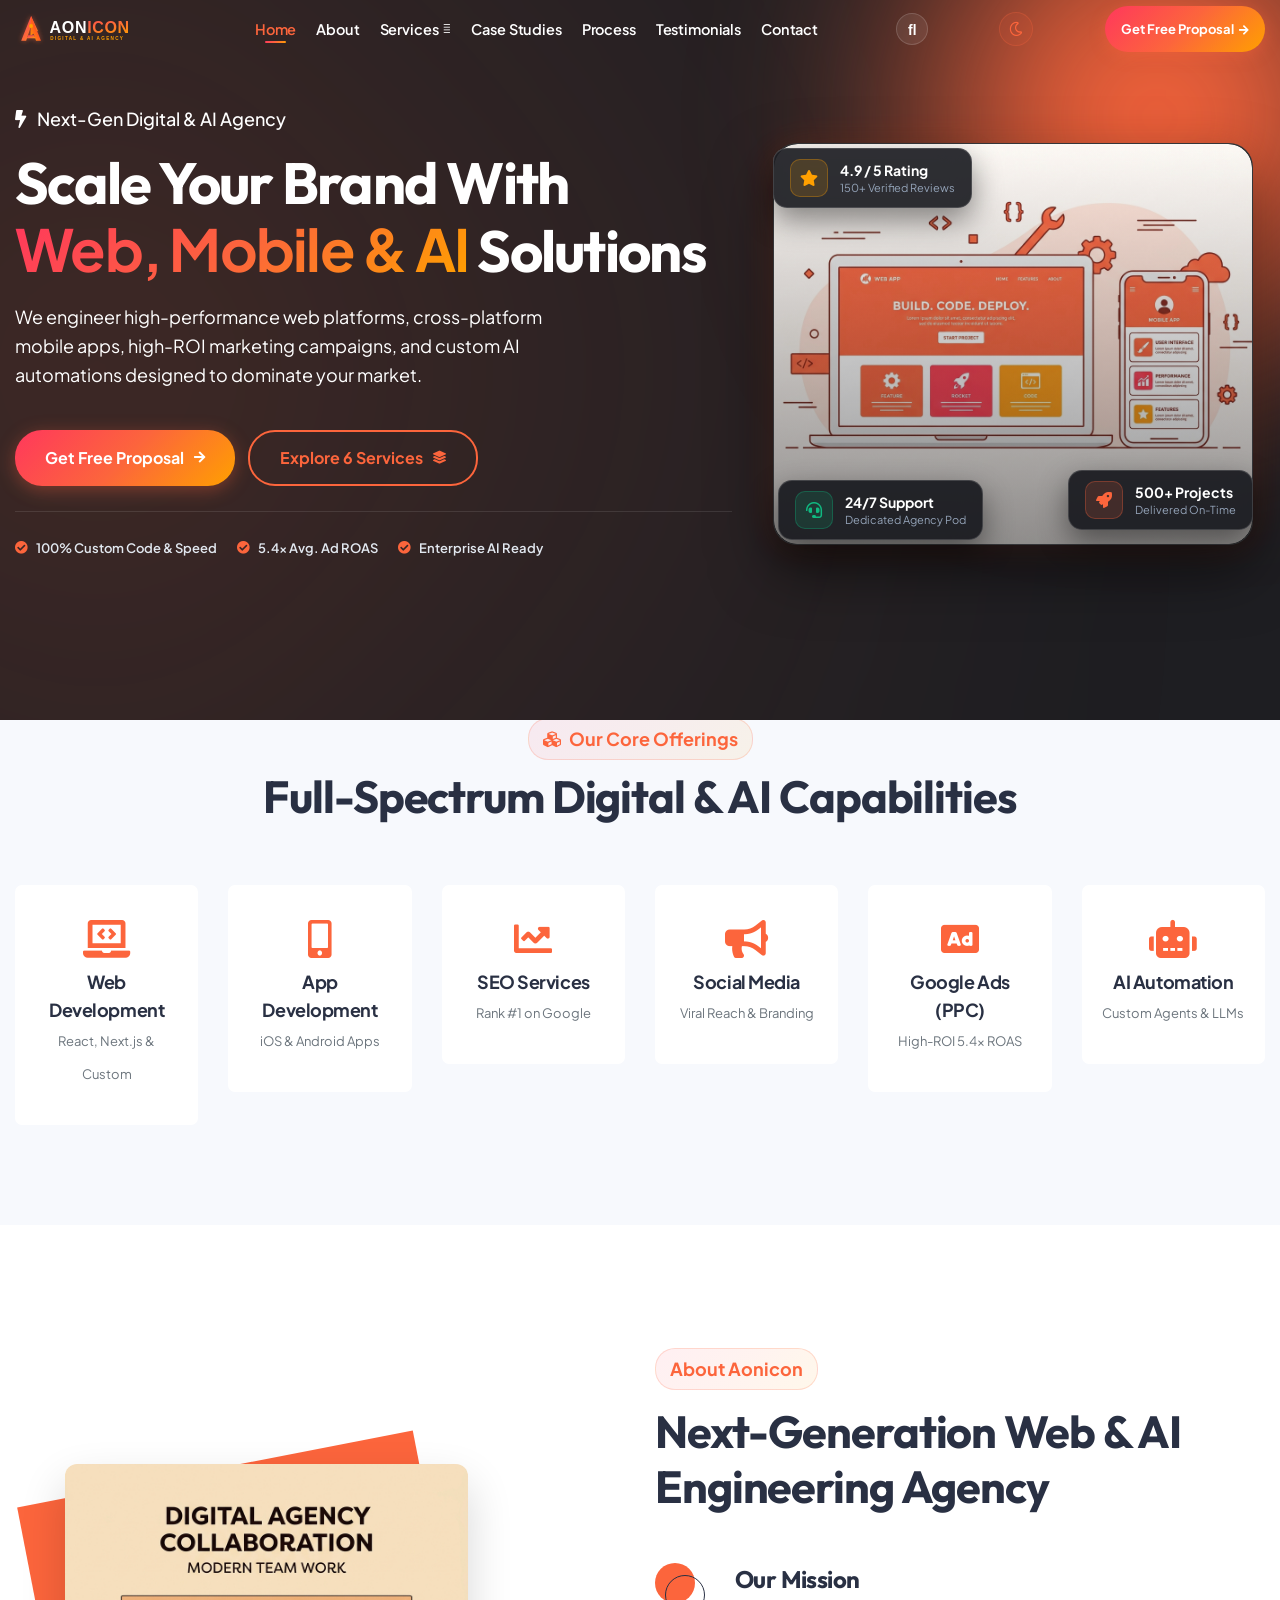
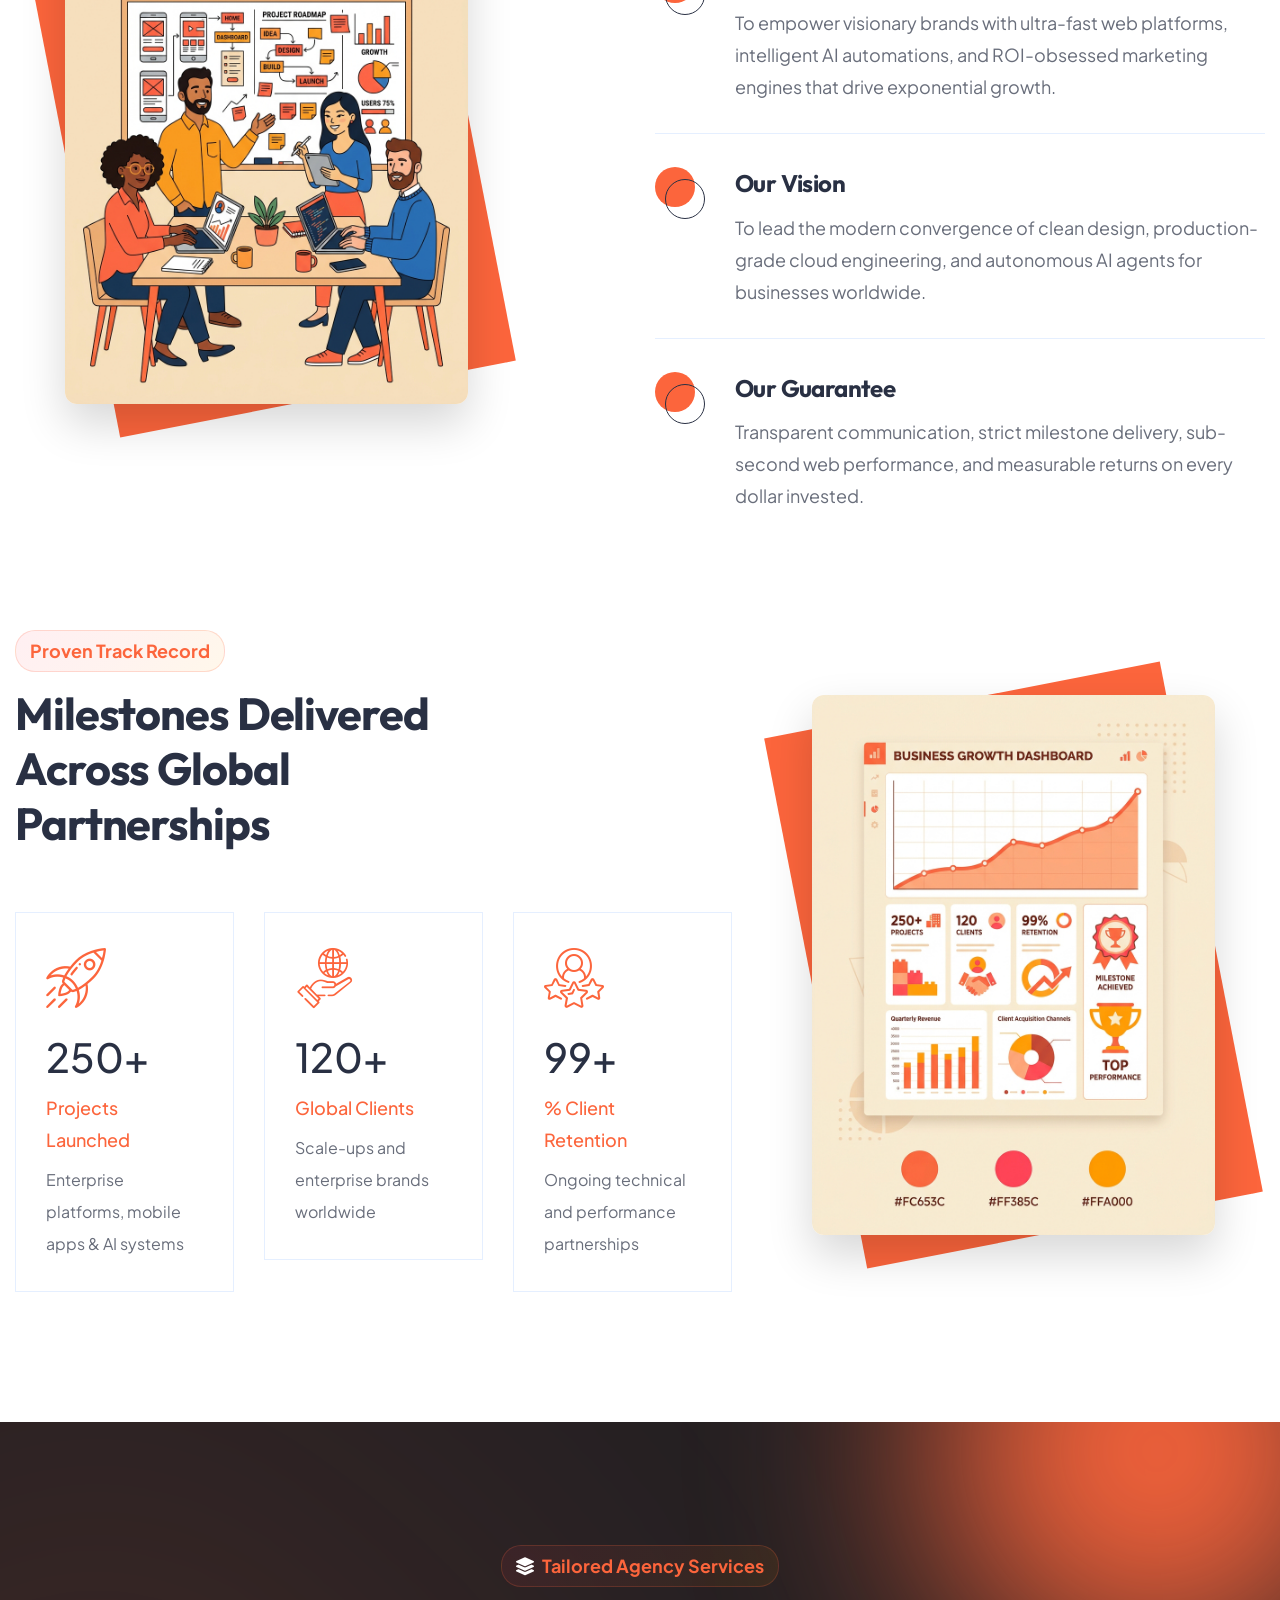
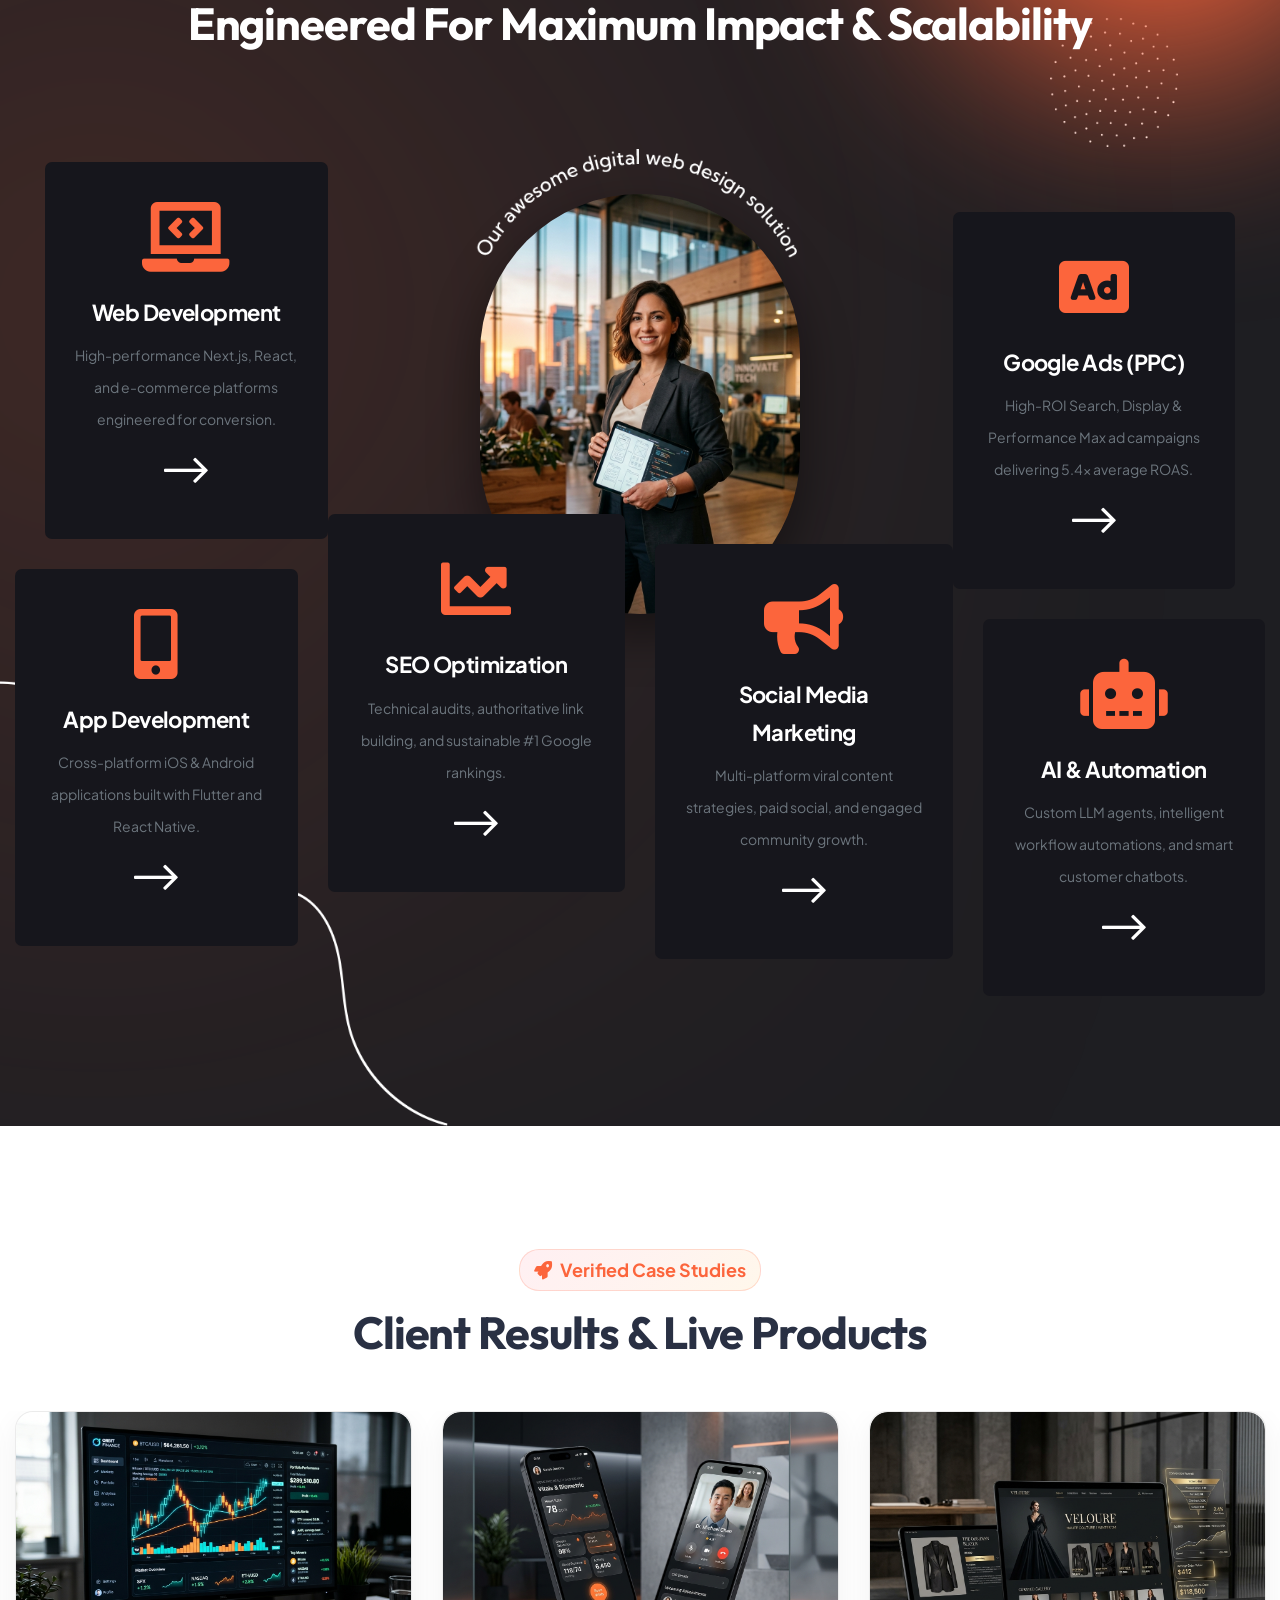
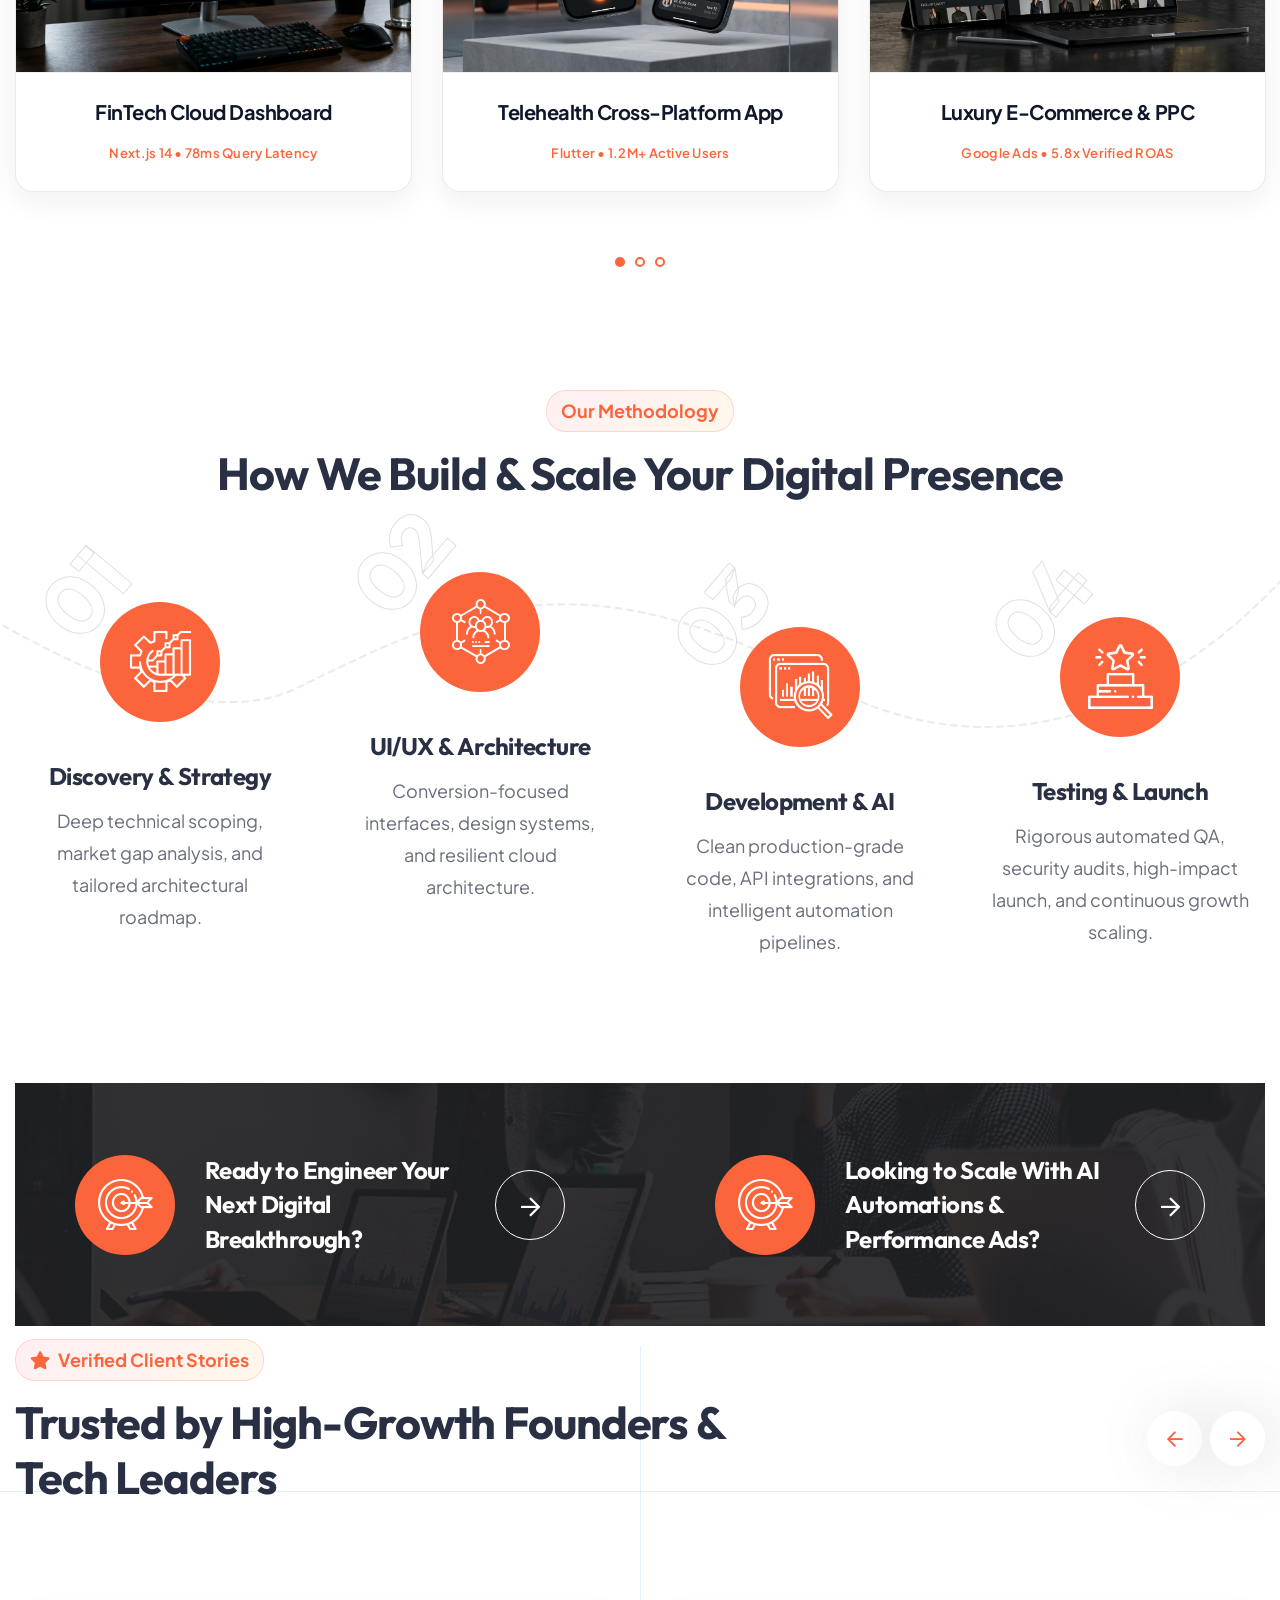
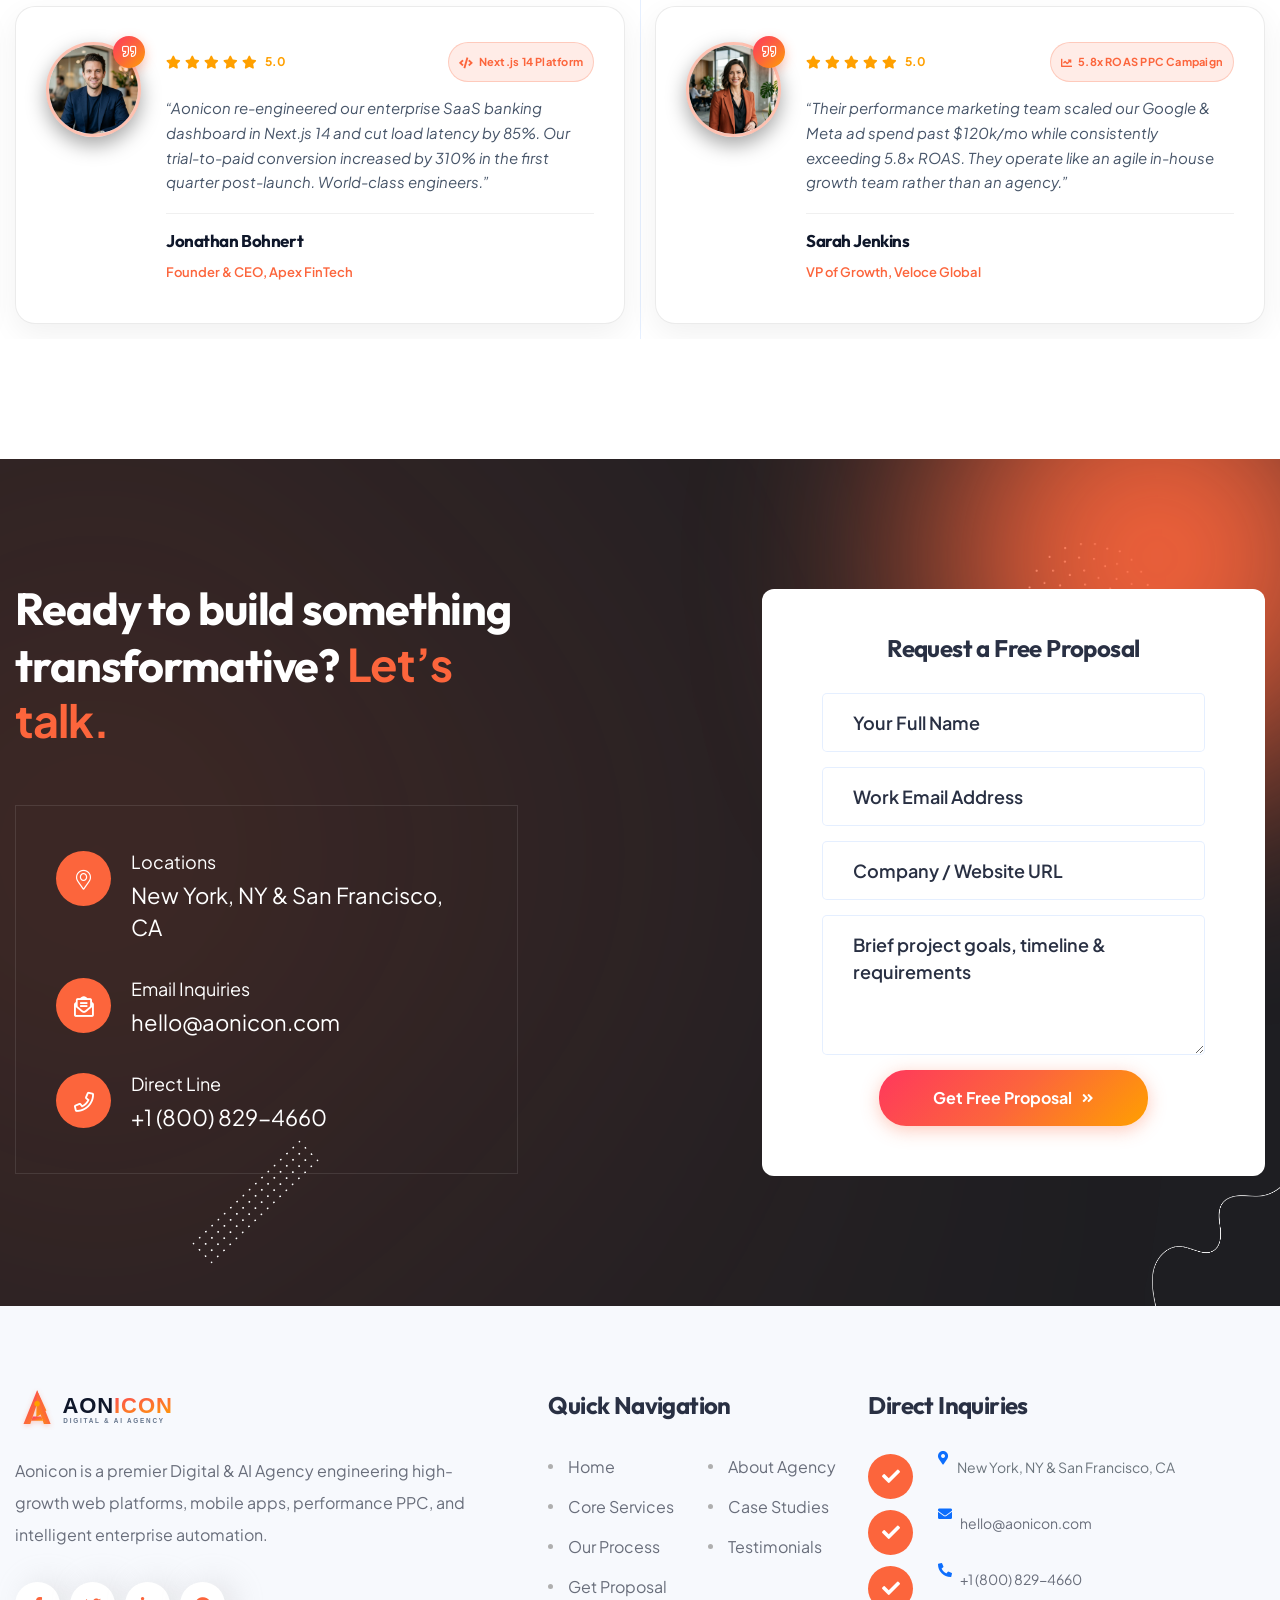
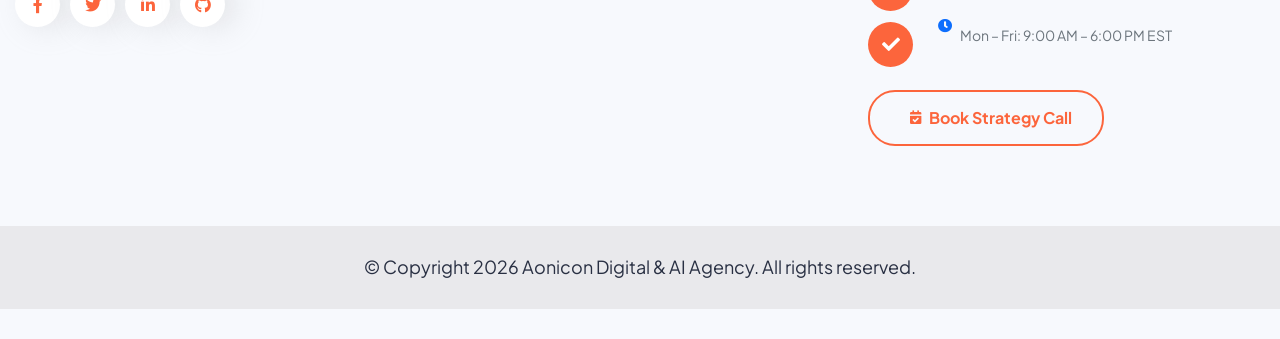
==== commit 3669e7e6: "fix(responsive): eliminate side whitespace gaps on desktop & mobile, fix search icon glyph, and matc" ====
--- a/Oxence Preview_with_rtl - Placeholder/HTML/index.html
+++ b/Oxence Preview_with_rtl - Placeholder/HTML/index.html
@@ -115,10 +115,10 @@
 
                         <!-- Nav Search -->
                         <div class="nav-search">
-                            <button class="far fa-search" aria-label="Search"></button>
+                            <button class="fas fa-search" aria-label="Search"></button>
                             <form action="#" class="hide">
                                 <input type="text" placeholder="Search services..." class="searchbox" required="">
-                                <button type="submit" class="searchbutton far fa-search" aria-label="Submit Search"></button>
+                                <button type="submit" class="searchbutton fas fa-search" aria-label="Submit Search"></button>
                             </form>
                         </div>
 
--- a/Oxence Preview_with_rtl - Placeholder/HTML/assets/css/aonicon.css
+++ b/Oxence Preview_with_rtl - Placeholder/HTML/assets/css/aonicon.css
@@ -363,19 +363,19 @@
 
 .badge-top-left {
   top: 15px;
-  left: -20px;
+  left: 10px;
   animation: floatBadge1 4s ease-in-out infinite;
 }
 
 .badge-bottom-right {
-  bottom: 30px;
-  right: -20px;
+  bottom: 25px;
+  right: 10px;
   animation: floatBadge2 4.5s ease-in-out infinite;
 }
 
 .badge-bottom-left {
-  bottom: -15px;
-  left: 20px;
+  bottom: 15px;
+  left: 15px;
   animation: floatBadge3 5s ease-in-out infinite;
 }
 
@@ -1471,24 +1471,49 @@
    Mobile (<576px), Tablet (576px-991px), Laptop (992px-1199px), Desktop (1200px+)
    ======================================================== */
 
-/* Global Anti-Overflow & Smooth Touch */
+/* Global Anti-Overflow & Full-Width Fit across ALL Devices */
 html,
 body {
   overflow-x: hidden !important;
-  width: 100%;
-  max-width: 100vw;
+  width: 100% !important;
+  max-width: 100% !important;
+  margin: 0 !important;
+  padding: 0 !important;
   -webkit-overflow-scrolling: touch;
 }
 
 .page-wrapper {
   overflow-x: hidden !important;
-  width: 100%;
-  position: relative;
+  width: 100% !important;
+  max-width: 100% !important;
+  position: relative !important;
+  margin: 0 !important;
+  padding: 0 !important;
 }
 
 img {
   max-width: 100%;
   height: auto;
+}
+
+/* Guarantee no horizontal overflow from slider tracks, lights, or rows */
+.main-slider-area,
+.main-slider-active,
+.main-slider-active .slick-list {
+  max-width: 100% !important;
+  overflow: hidden !important;
+}
+
+.bgc-black-with-lighting {
+  overflow: hidden !important;
+  position: relative !important;
+  max-width: 100% !important;
+}
+
+/* Hide off-screen floating decorators that cause horizontal whitespace */
+.about-image-one .image-left,
+.statistics-three-image .image-right {
+  display: none !important;
 }
 
 /* --------------------------------------------------------
@@ -1500,18 +1525,21 @@
     top: 0 !important;
     left: 0 !important;
     width: 100% !important;
+    max-width: 100% !important;
     z-index: 1000 !important;
-    background: rgba(11, 15, 25, 0.96) !important;
+    background: rgba(11, 15, 25, 0.94) !important;
     backdrop-filter: blur(16px) !important;
     -webkit-backdrop-filter: blur(16px) !important;
     border-bottom: 1px solid rgba(255, 255, 255, 0.08) !important;
     box-shadow: 0 4px 20px rgba(0, 0, 0, 0.4) !important;
   }
 
-  body:not(.dark-version) .main-header.header-two {
-    background: rgba(255, 255, 255, 0.96) !important;
-    border-bottom-color: rgba(15, 23, 42, 0.08) !important;
-    box-shadow: 0 4px 20px rgba(0, 0, 0, 0.08) !important;
+  .main-header.header-two .mobile-logo .logo-dark {
+    display: block !important;
+  }
+
+  .main-header.header-two .mobile-logo .logo-light {
+    display: none !important;
   }
 
   .main-header .header-inner {
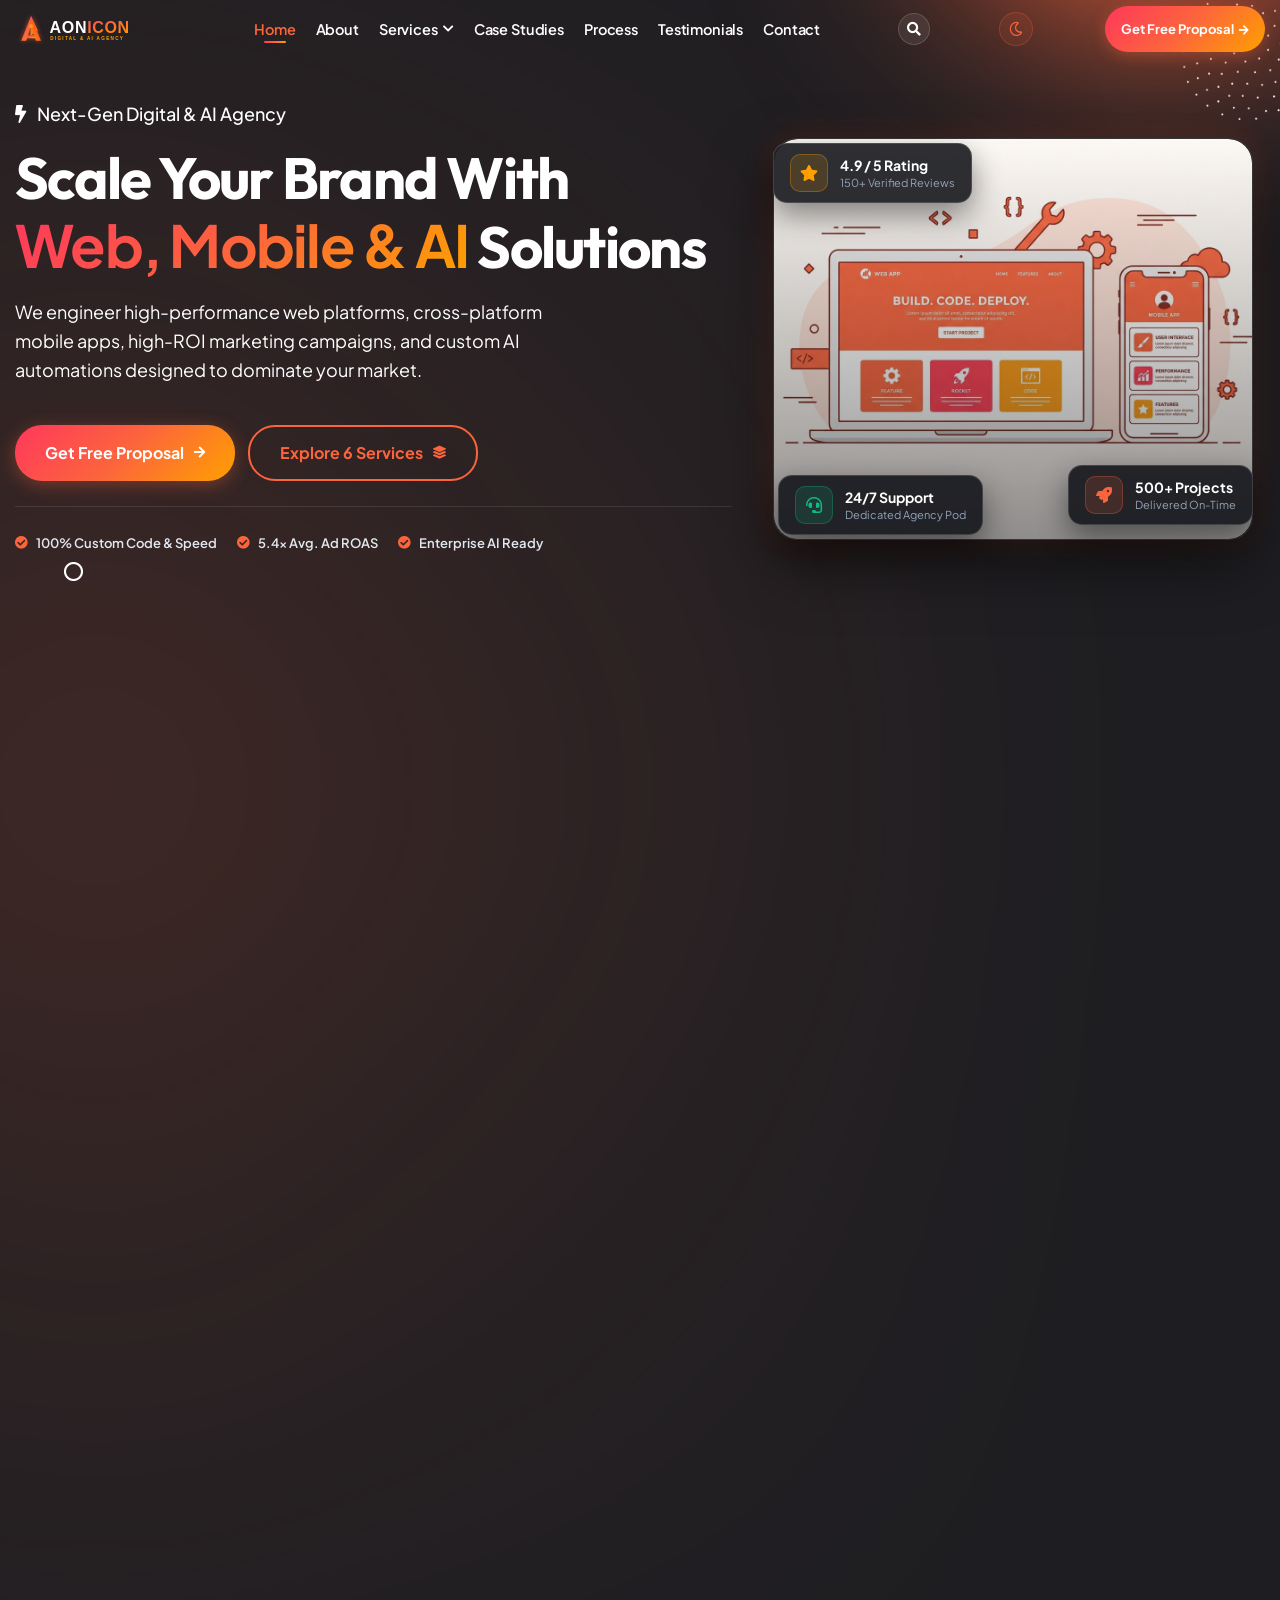
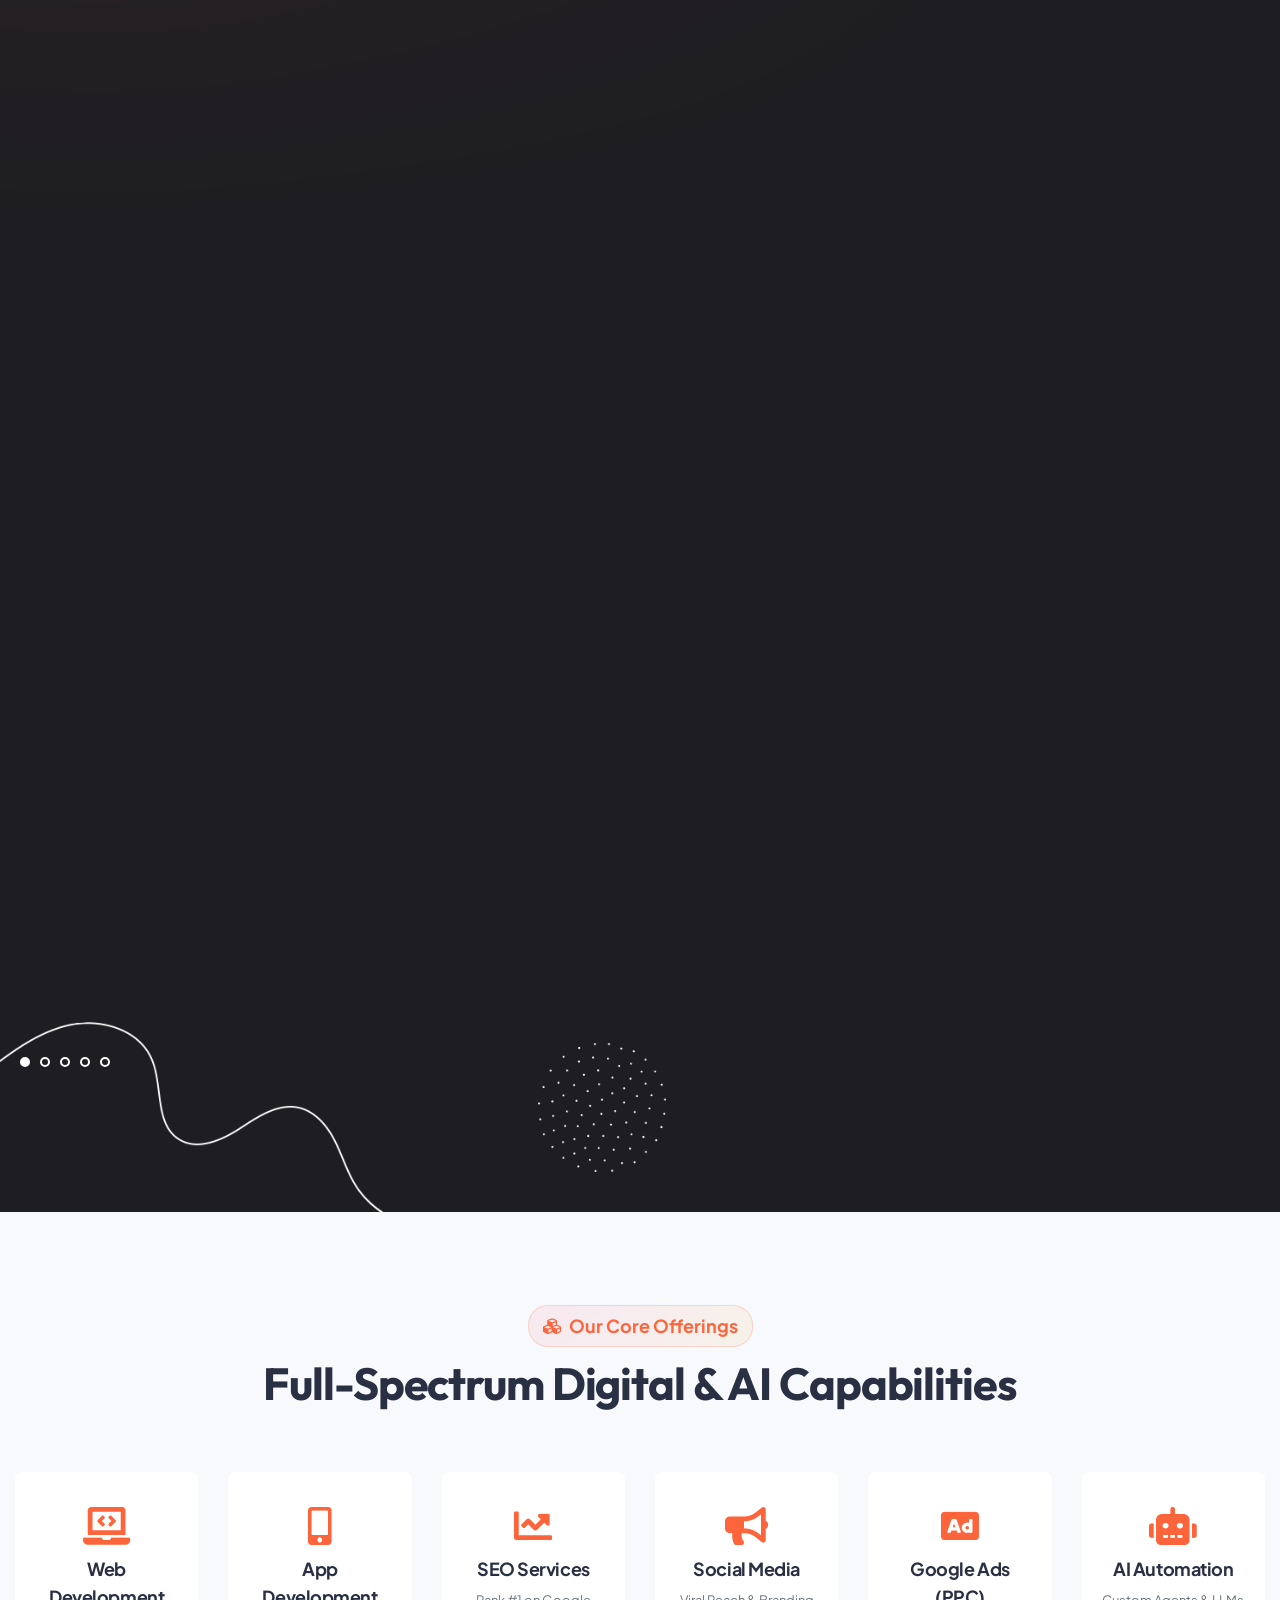
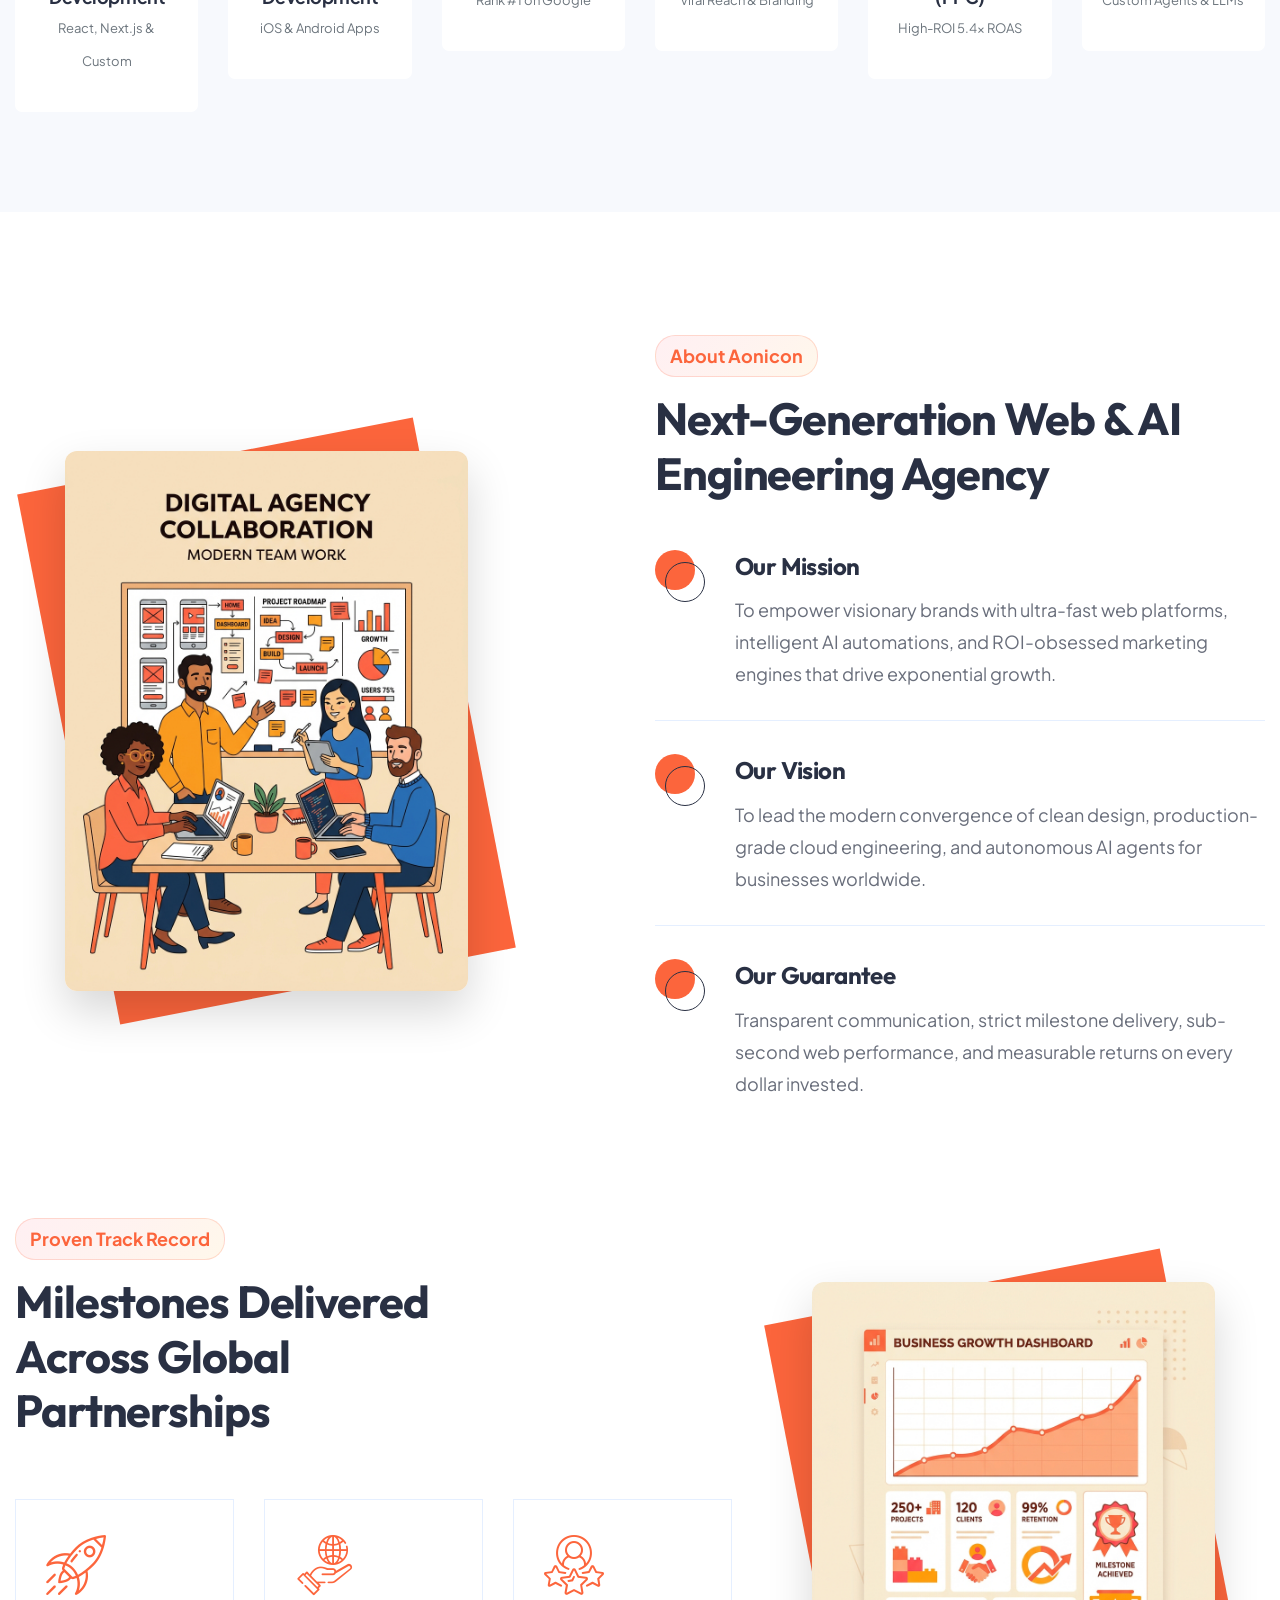
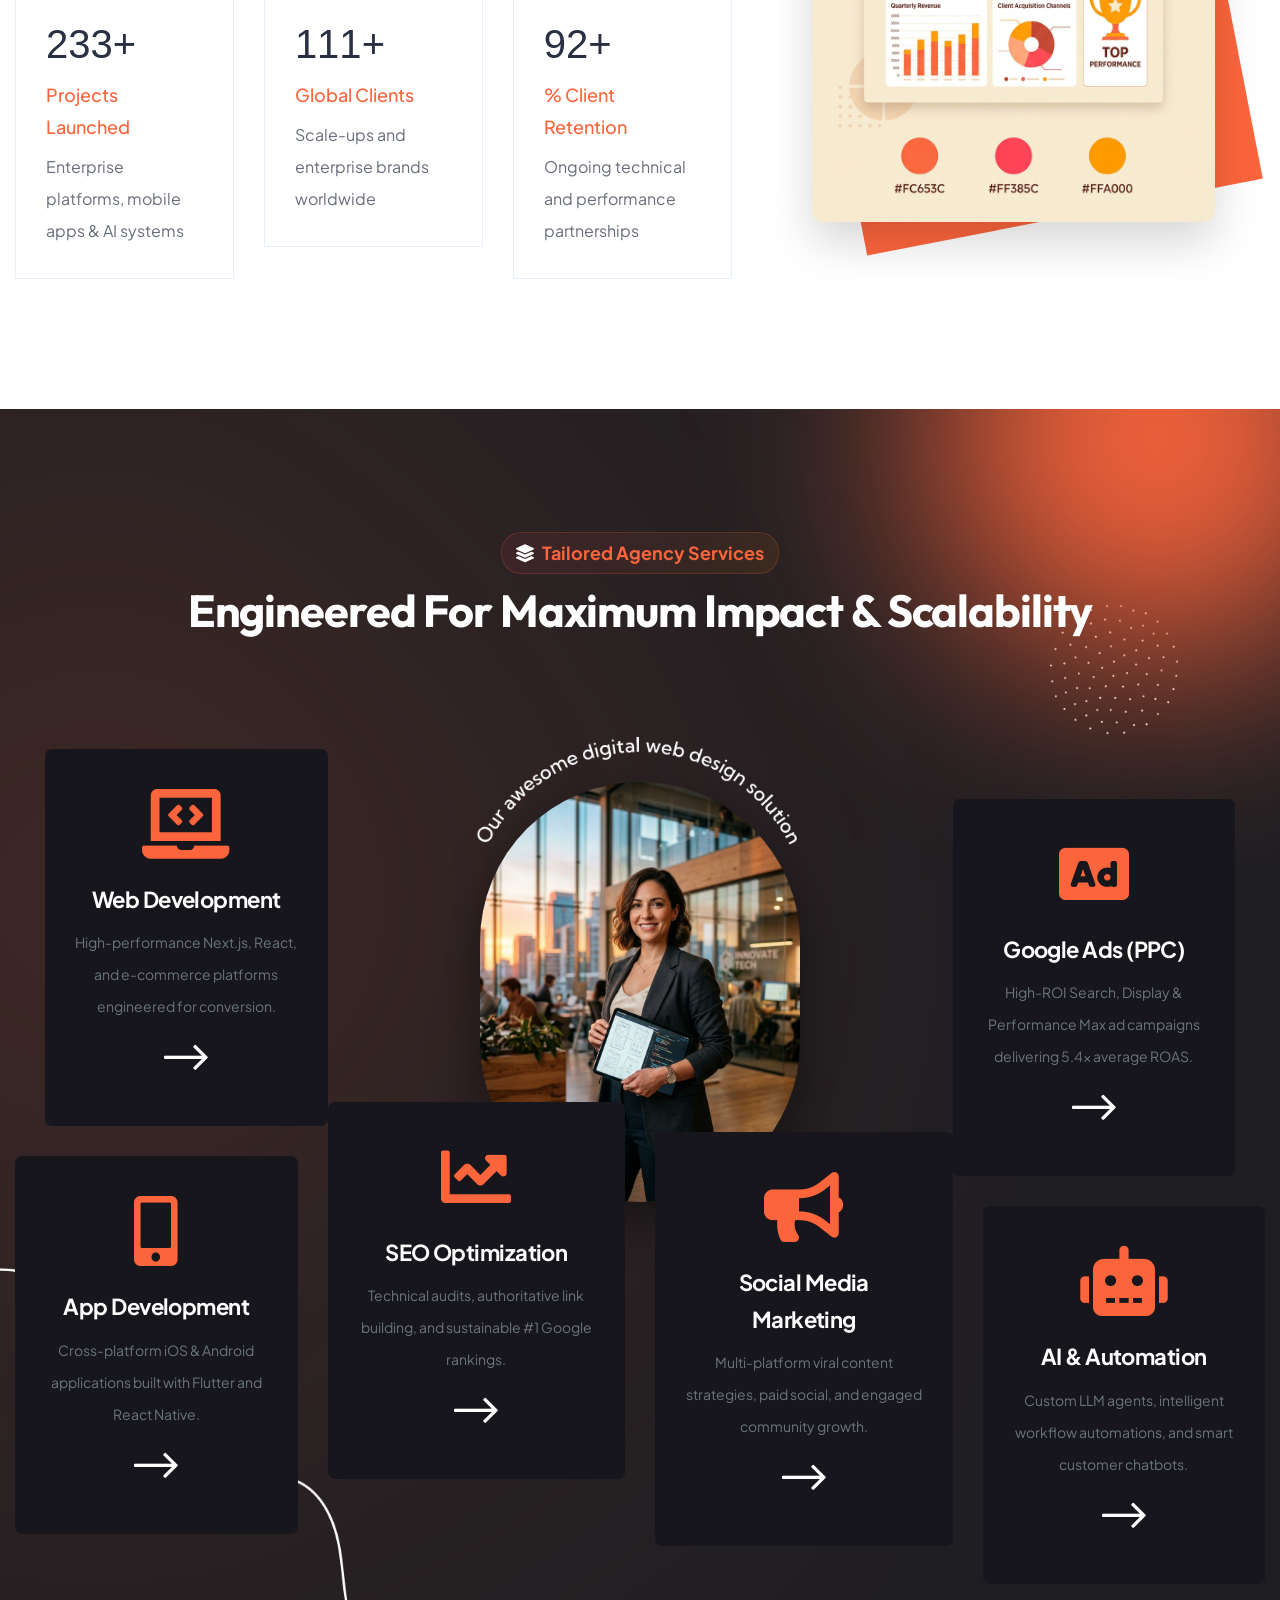
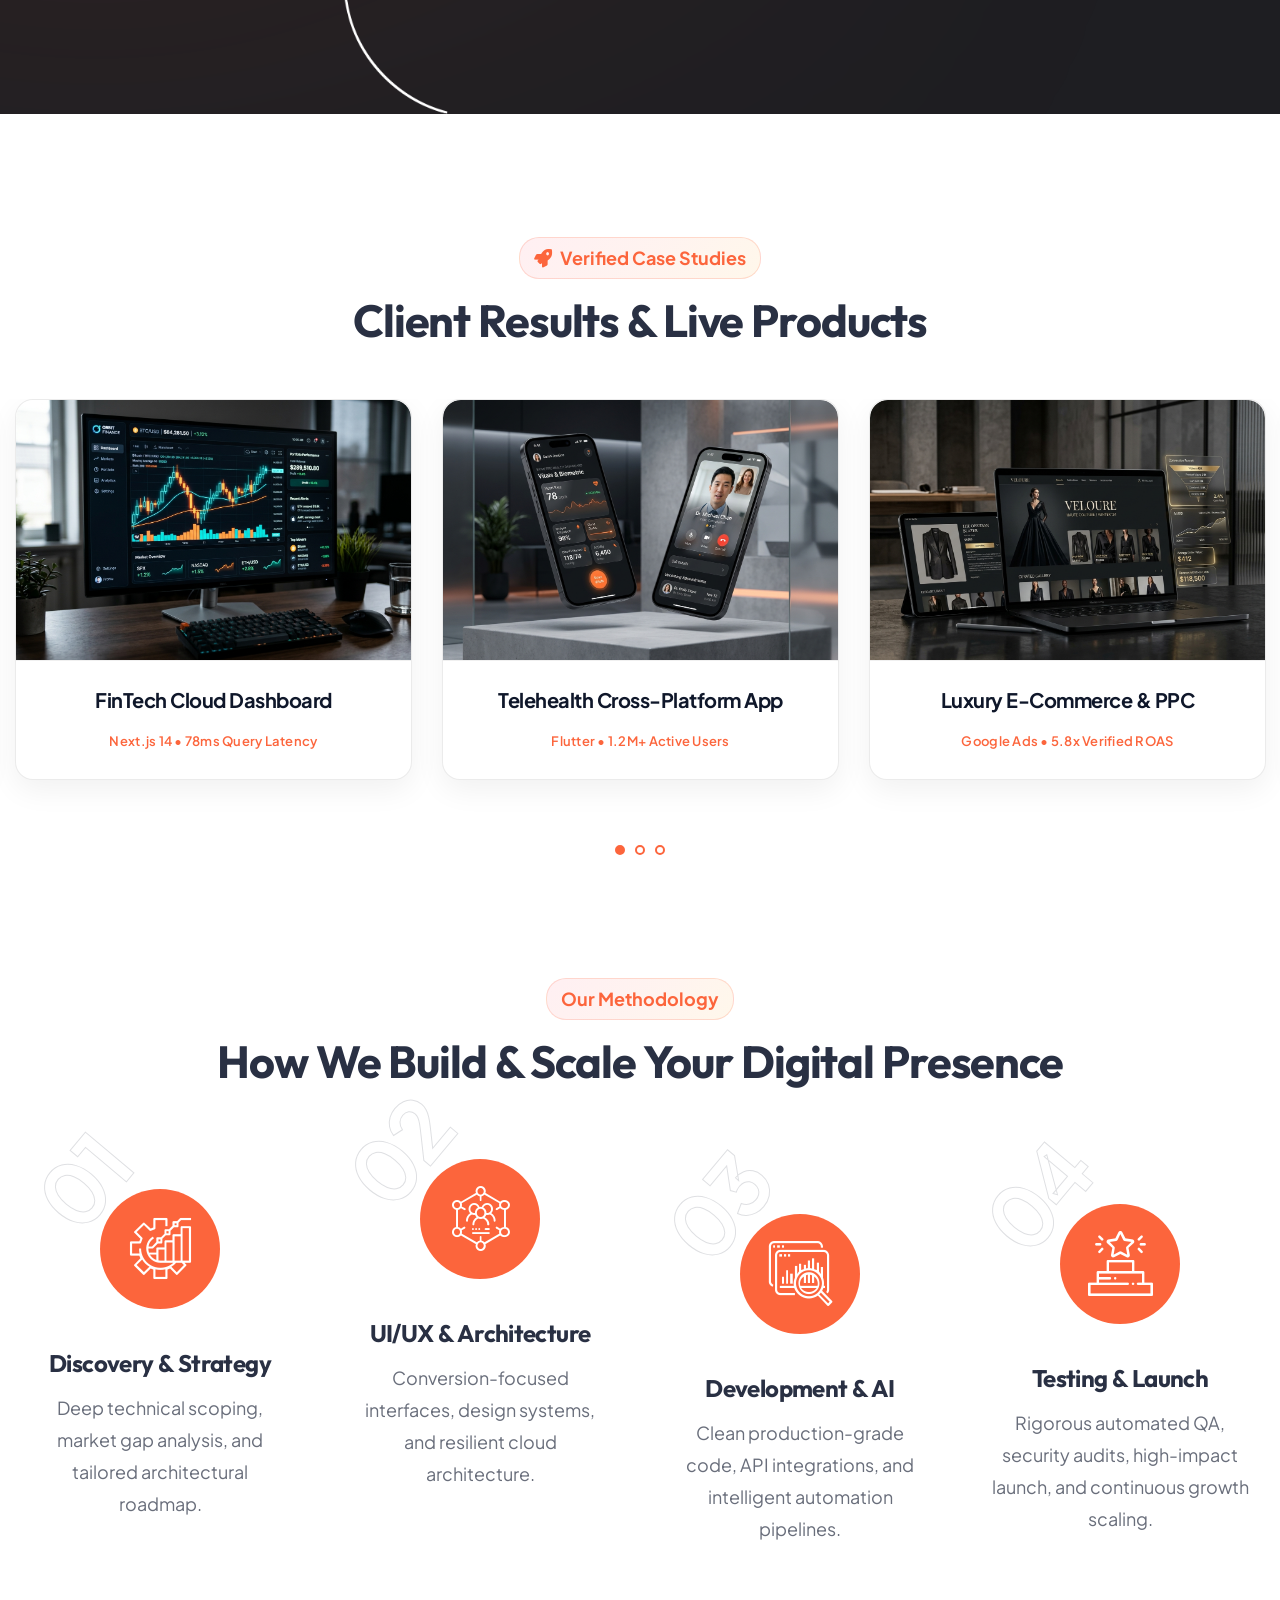
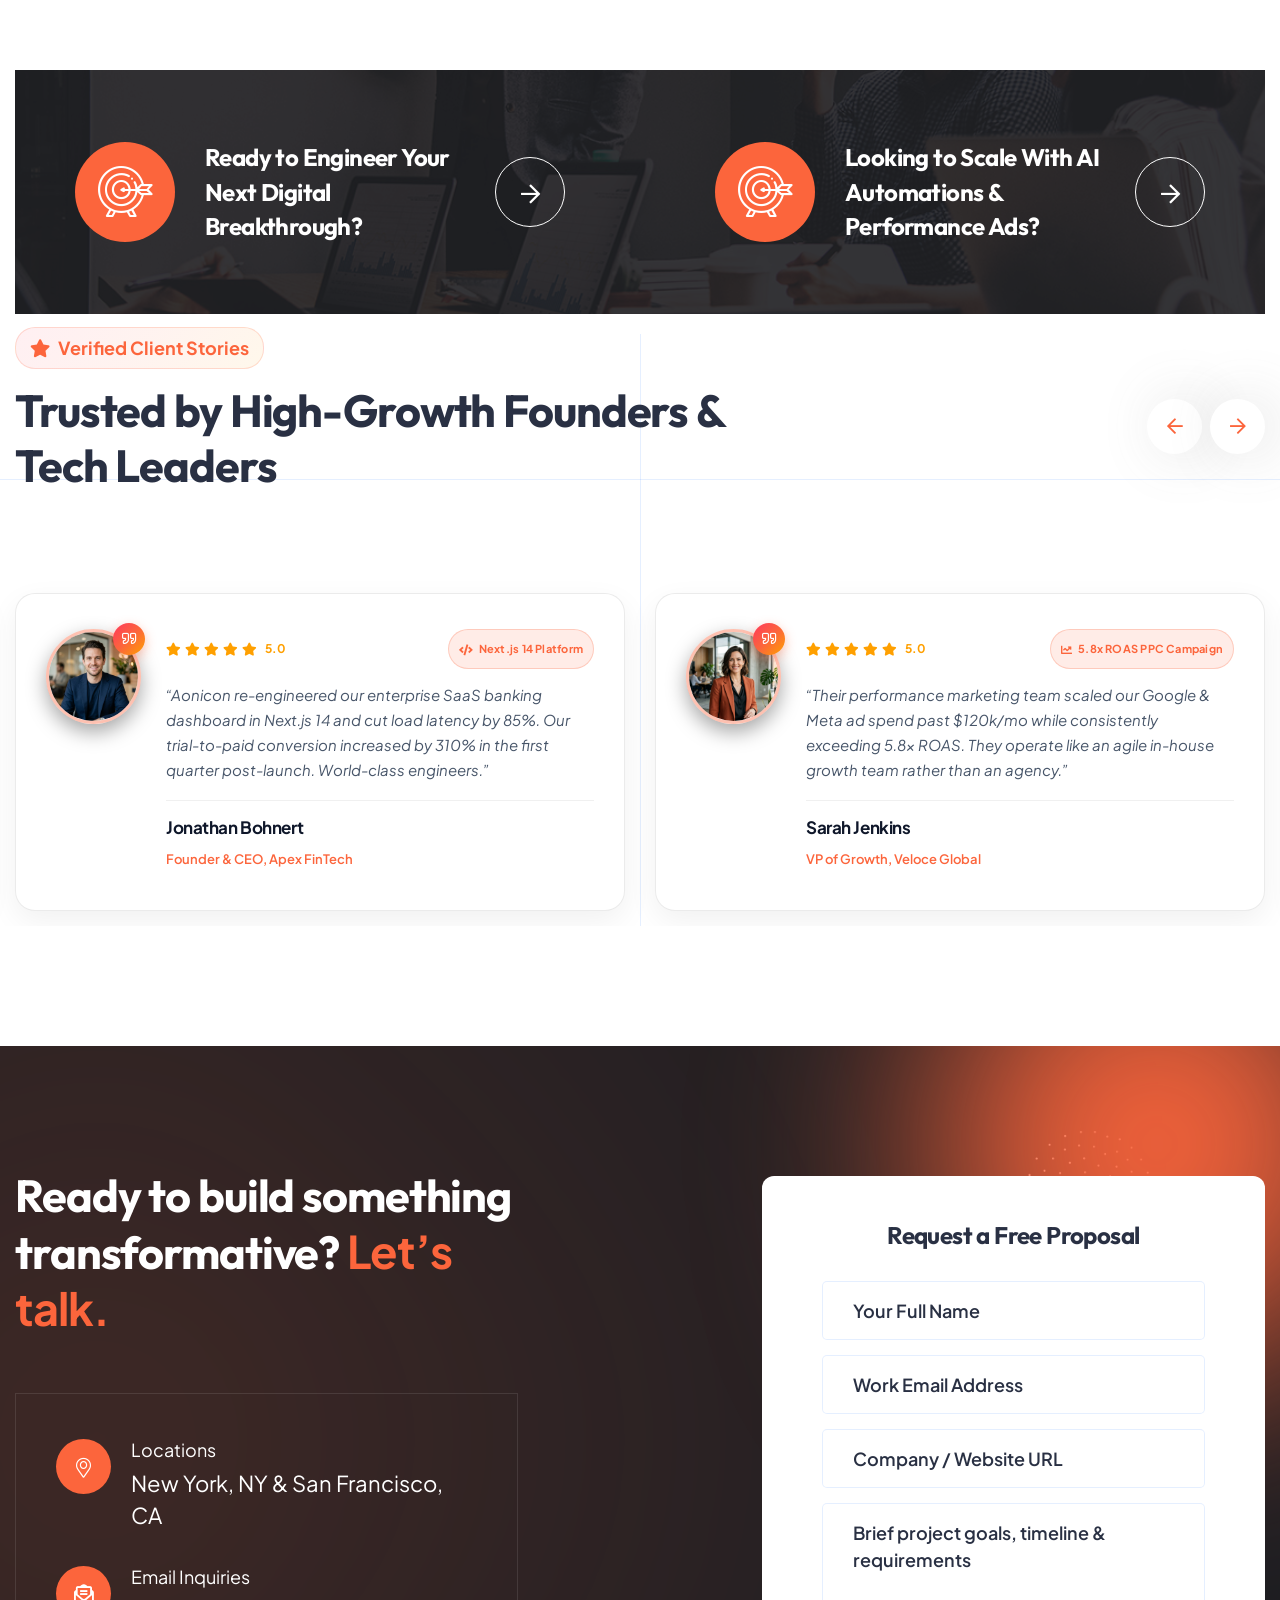
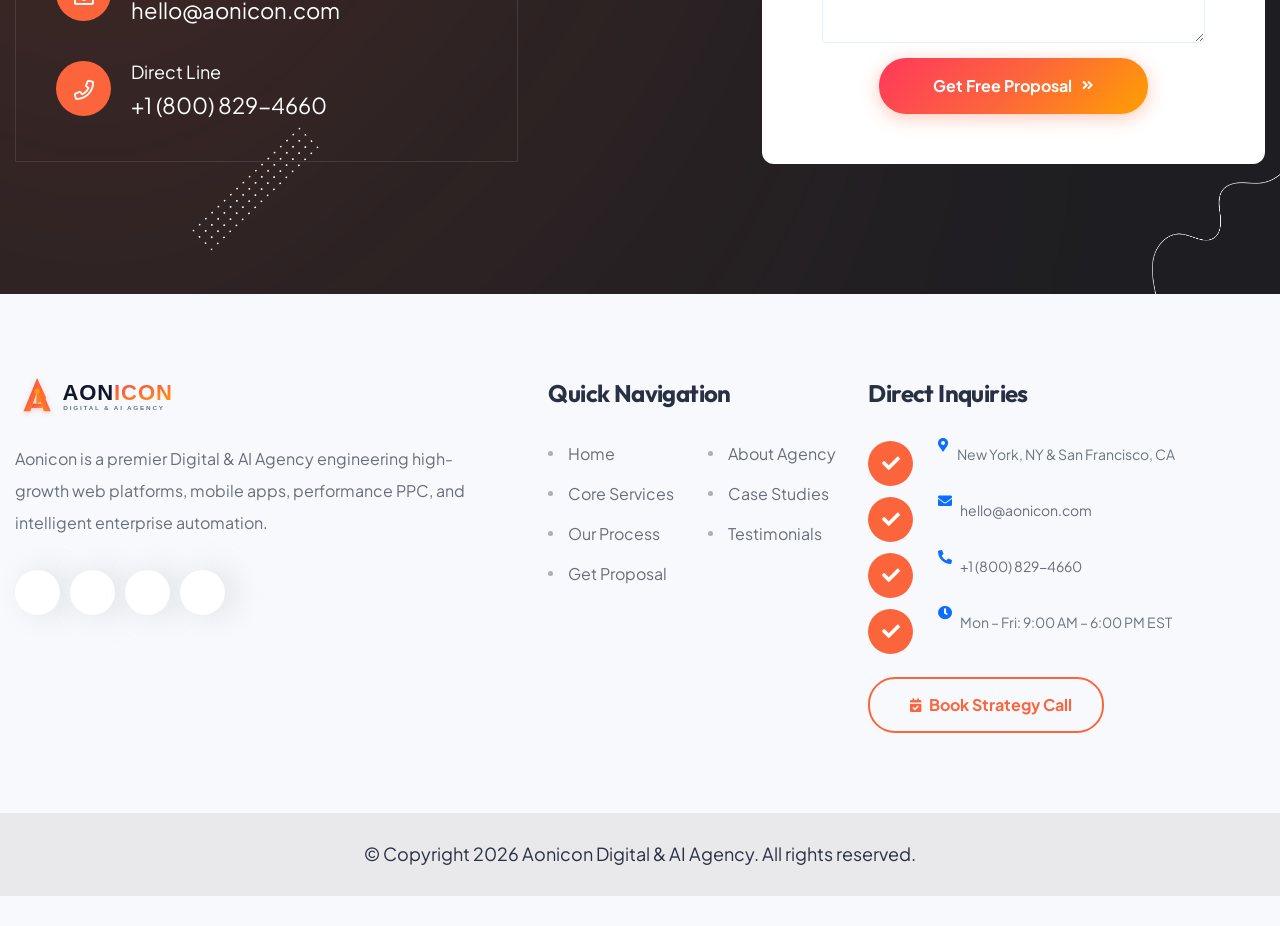
==== commit 528f23ba: "fix(mobile): isolate slick slides to eliminate text overlapping, preserve FontAwesome icons, remove " ====
--- a/Oxence Preview_with_rtl - Placeholder/HTML/index.html
+++ b/Oxence Preview_with_rtl - Placeholder/HTML/index.html
@@ -434,7 +434,6 @@
                             </div>
                         </div>
                     </div>
-                </div>
                 </div>
             </div>
             <div class="container">
--- a/Oxence Preview_with_rtl - Placeholder/HTML/assets/css/style.css
+++ b/Oxence Preview_with_rtl - Placeholder/HTML/assets/css/style.css
@@ -4415,7 +4415,7 @@
 .main-slider-active {
   width: 100%; }
   .main-slider-active .slick-list {
-    overflow: visible; }
+    overflow: hidden; }
 
 .main-slider-dots {
   margin-top: -135px;
--- a/Oxence Preview_with_rtl - Placeholder/HTML/assets/css/aonicon.css
+++ b/Oxence Preview_with_rtl - Placeholder/HTML/assets/css/aonicon.css
@@ -49,16 +49,26 @@
    ======================================================== */
 body,
 p,
-span,
 li,
 a,
 input,
 textarea,
 select,
-button,
 .form-control,
-.home-one {
+.home-one,
+span:not([class*="fa"]):not([class*="flaticon"]):not(.count-text),
+button:not([class*="fa"]):not([class*="flaticon"]) {
   font-family: var(--aonicon-font-body) !important;
+}
+
+/* Guarantee font-family integrity for all icons */
+.fas, .far, .fal, .fab, .fa,
+[class^="fa-"], [class*=" fa-"] {
+  font-family: "Font Awesome 5 Pro" !important;
+}
+
+[class^="flaticon-"], [class*=" flaticon-"] {
+  font-family: "flaticon" !important;
 }
 
 h1,
@@ -1499,9 +1509,28 @@
 /* Guarantee no horizontal overflow from slider tracks, lights, or rows */
 .main-slider-area,
 .main-slider-active,
-.main-slider-active .slick-list {
+.main-slider-active .slick-list,
+.main-slider-active .slick-track {
   max-width: 100% !important;
   overflow: hidden !important;
+  position: relative !important;
+}
+
+/* STRICT SLIDE ISOLATION: Prevent inactive slides from stacking or showing text */
+.main-slider-active .slick-slide {
+  opacity: 0 !important;
+  visibility: hidden !important;
+  pointer-events: none !important;
+  transition: opacity 0.4s ease-in-out, visibility 0.4s ease-in-out !important;
+  z-index: 1 !important;
+}
+
+.main-slider-active .slick-slide.slick-current,
+.main-slider-active .slick-slide.slick-active {
+  opacity: 1 !important;
+  visibility: visible !important;
+  pointer-events: auto !important;
+  z-index: 5 !important;
 }
 
 .bgc-black-with-lighting {
@@ -1512,7 +1541,8 @@
 
 /* Hide off-screen floating decorators that cause horizontal whitespace */
 .about-image-one .image-left,
-.statistics-three-image .image-right {
+.statistics-three-image .image-right,
+.work-process-shape {
   display: none !important;
 }
 
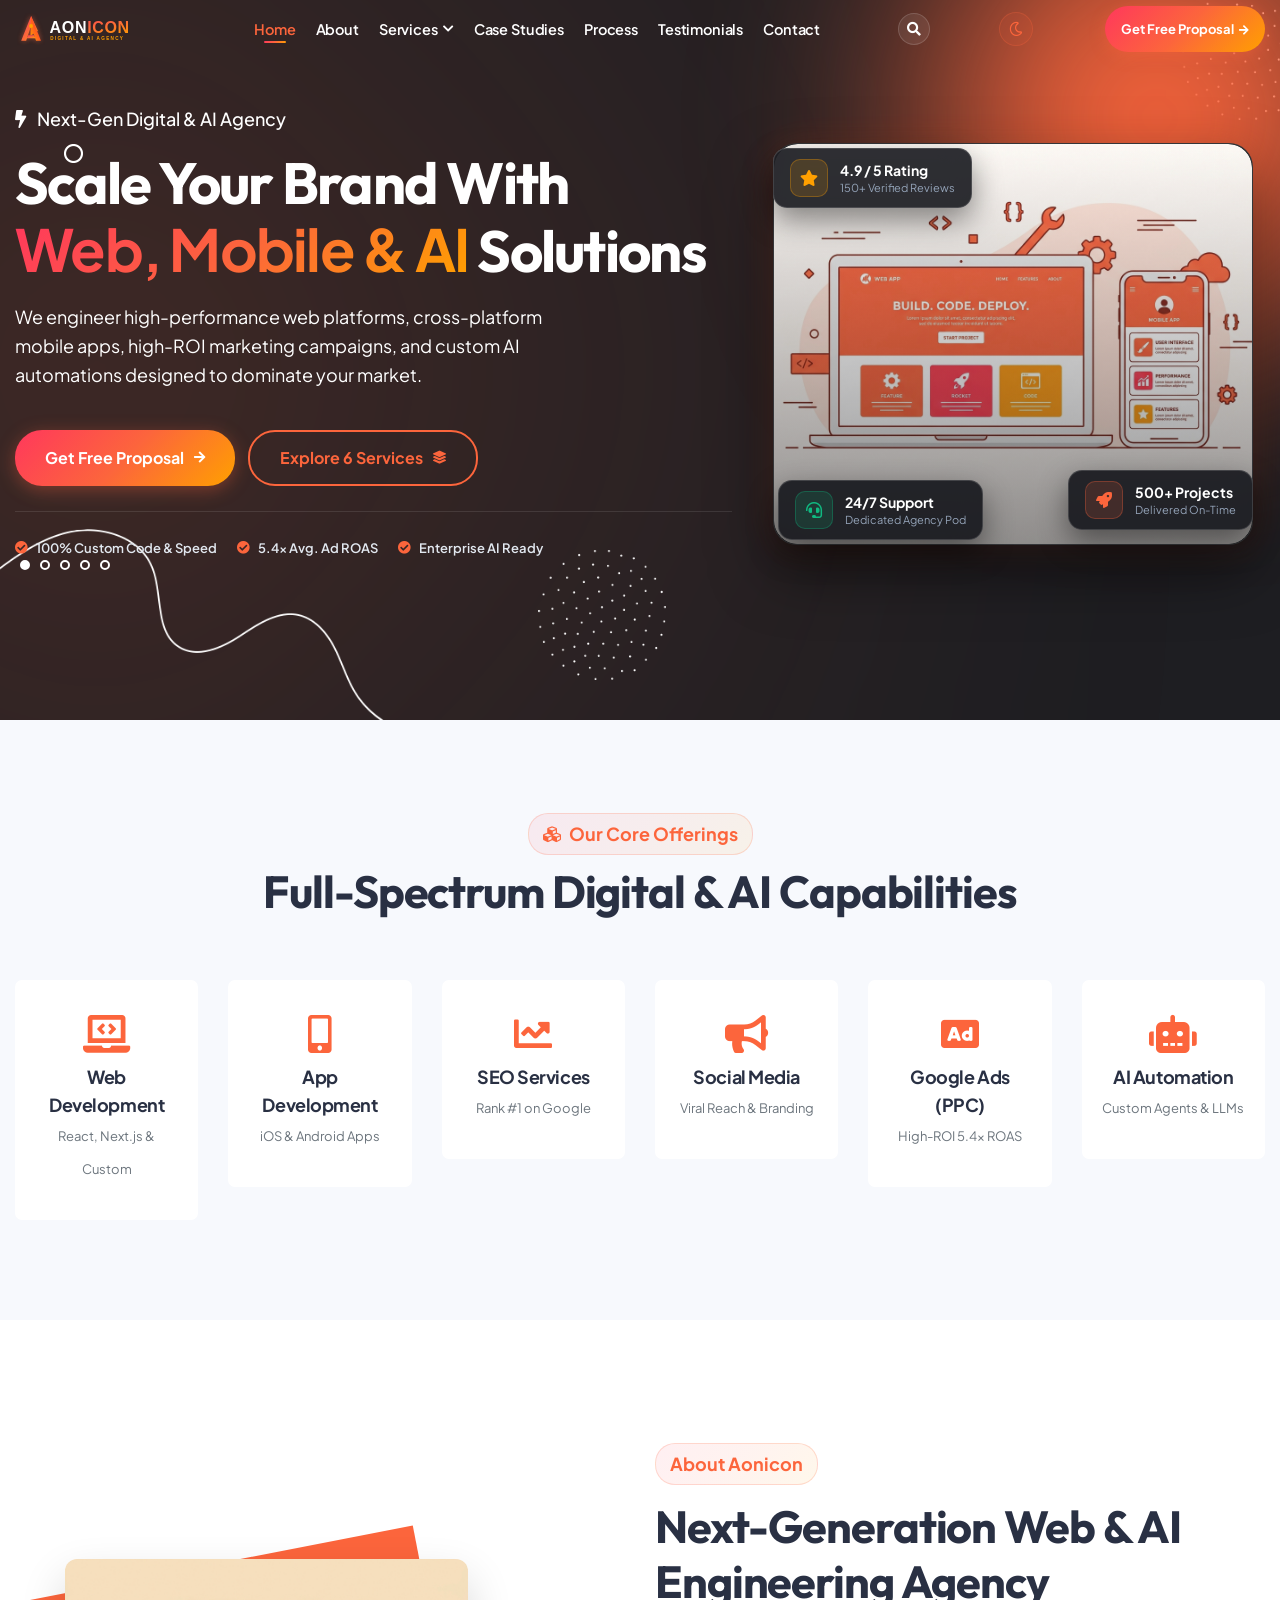
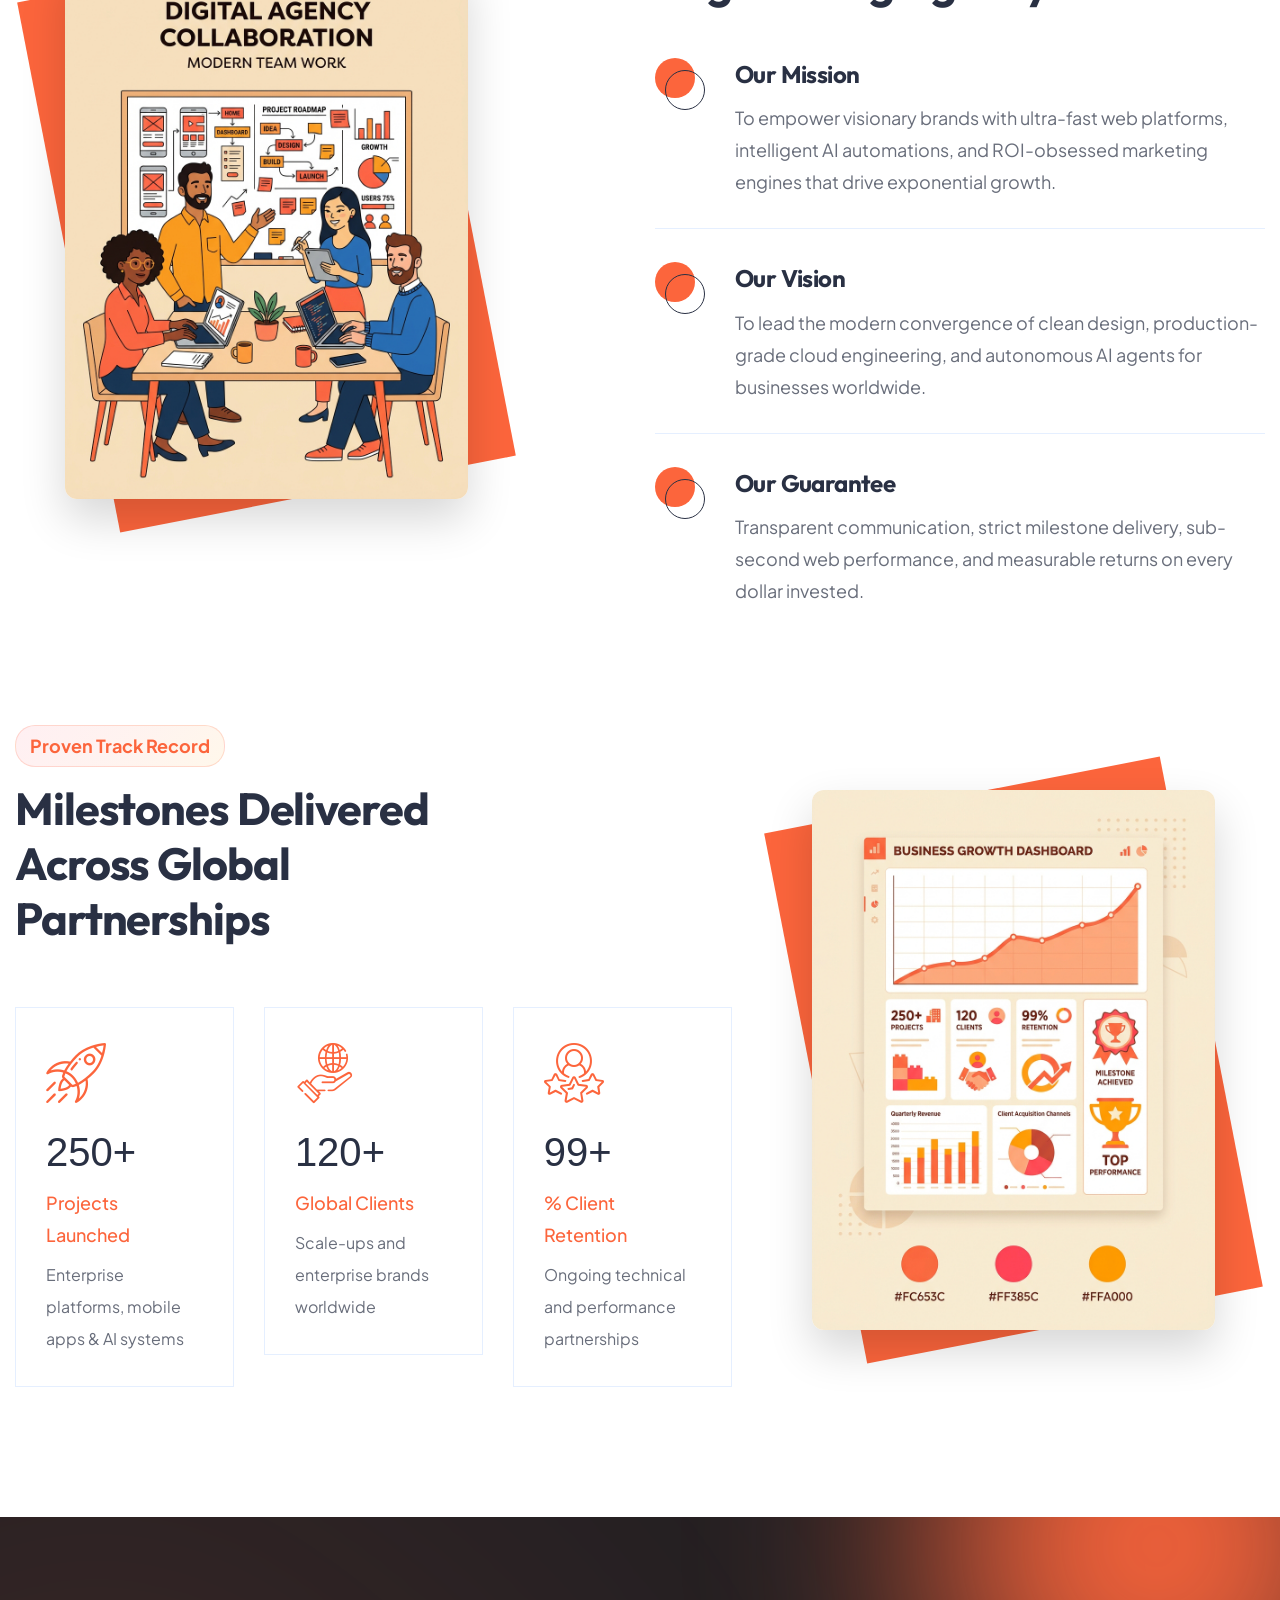
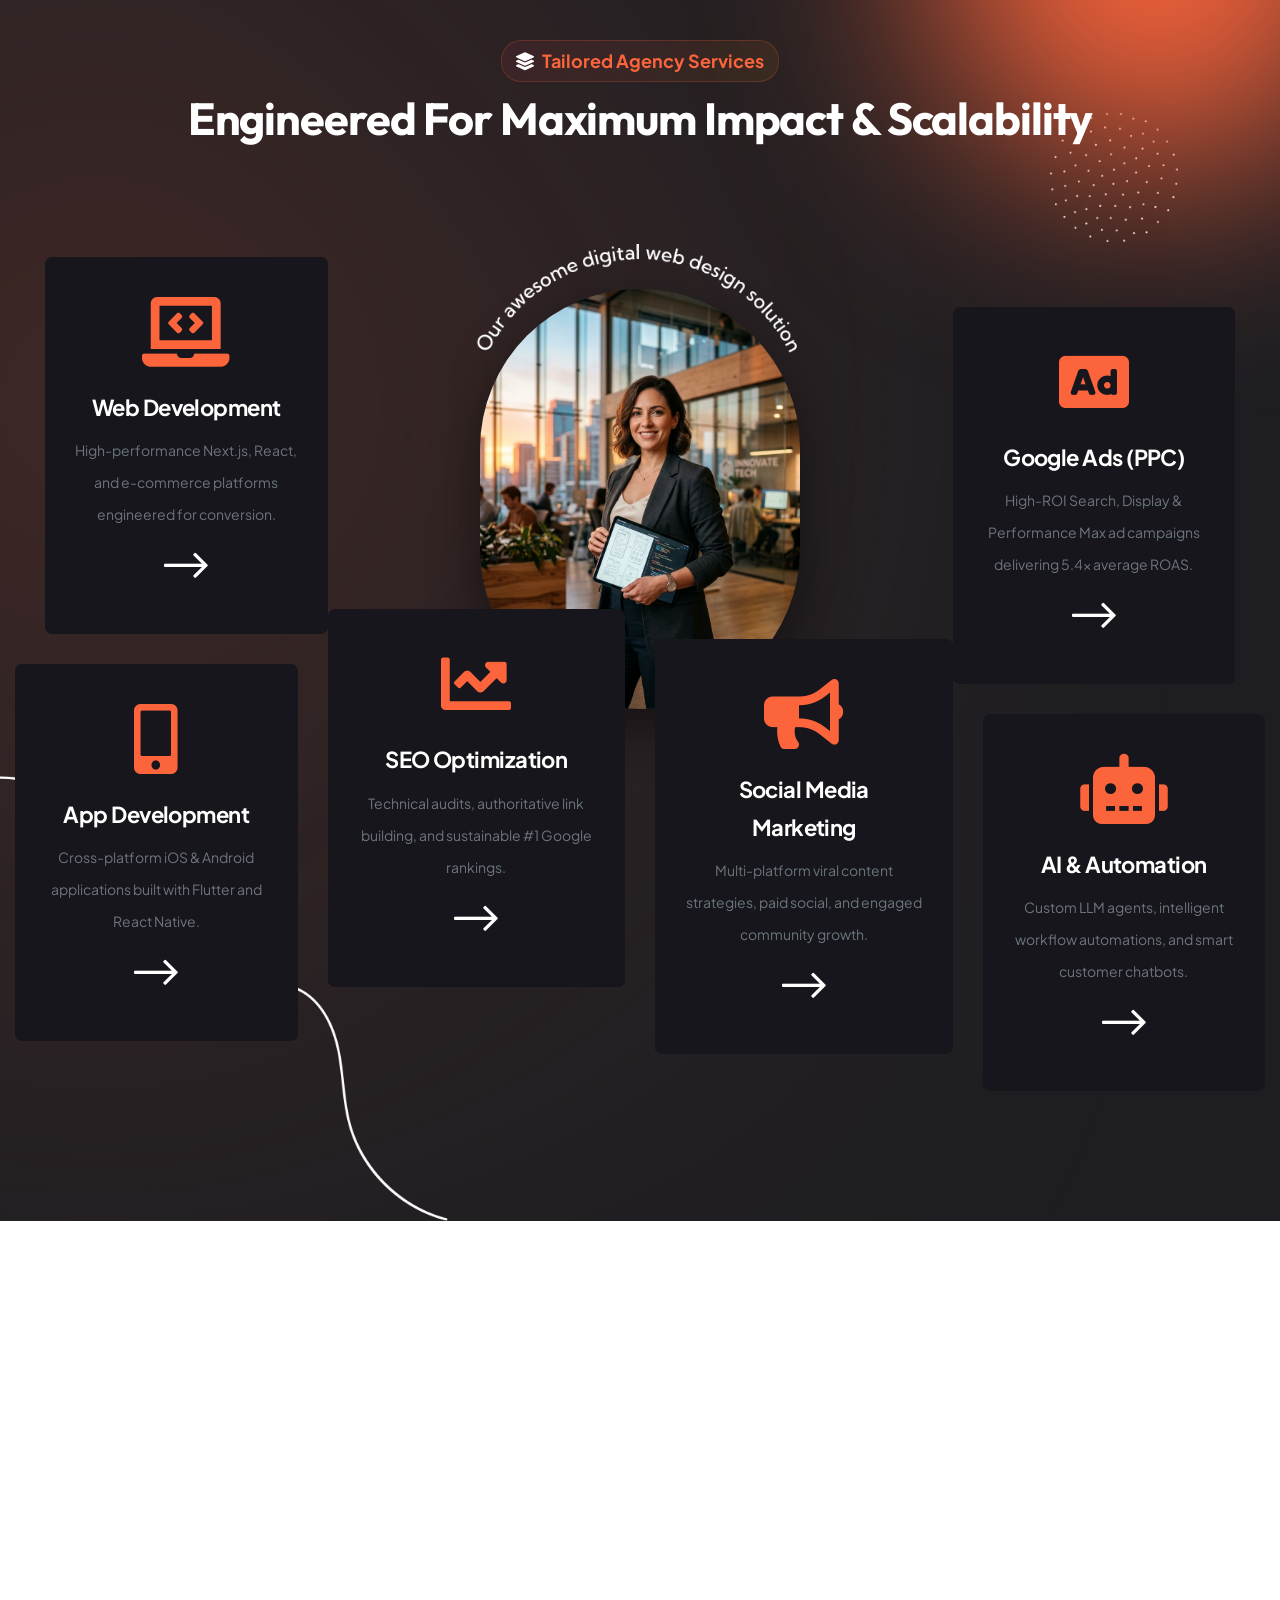
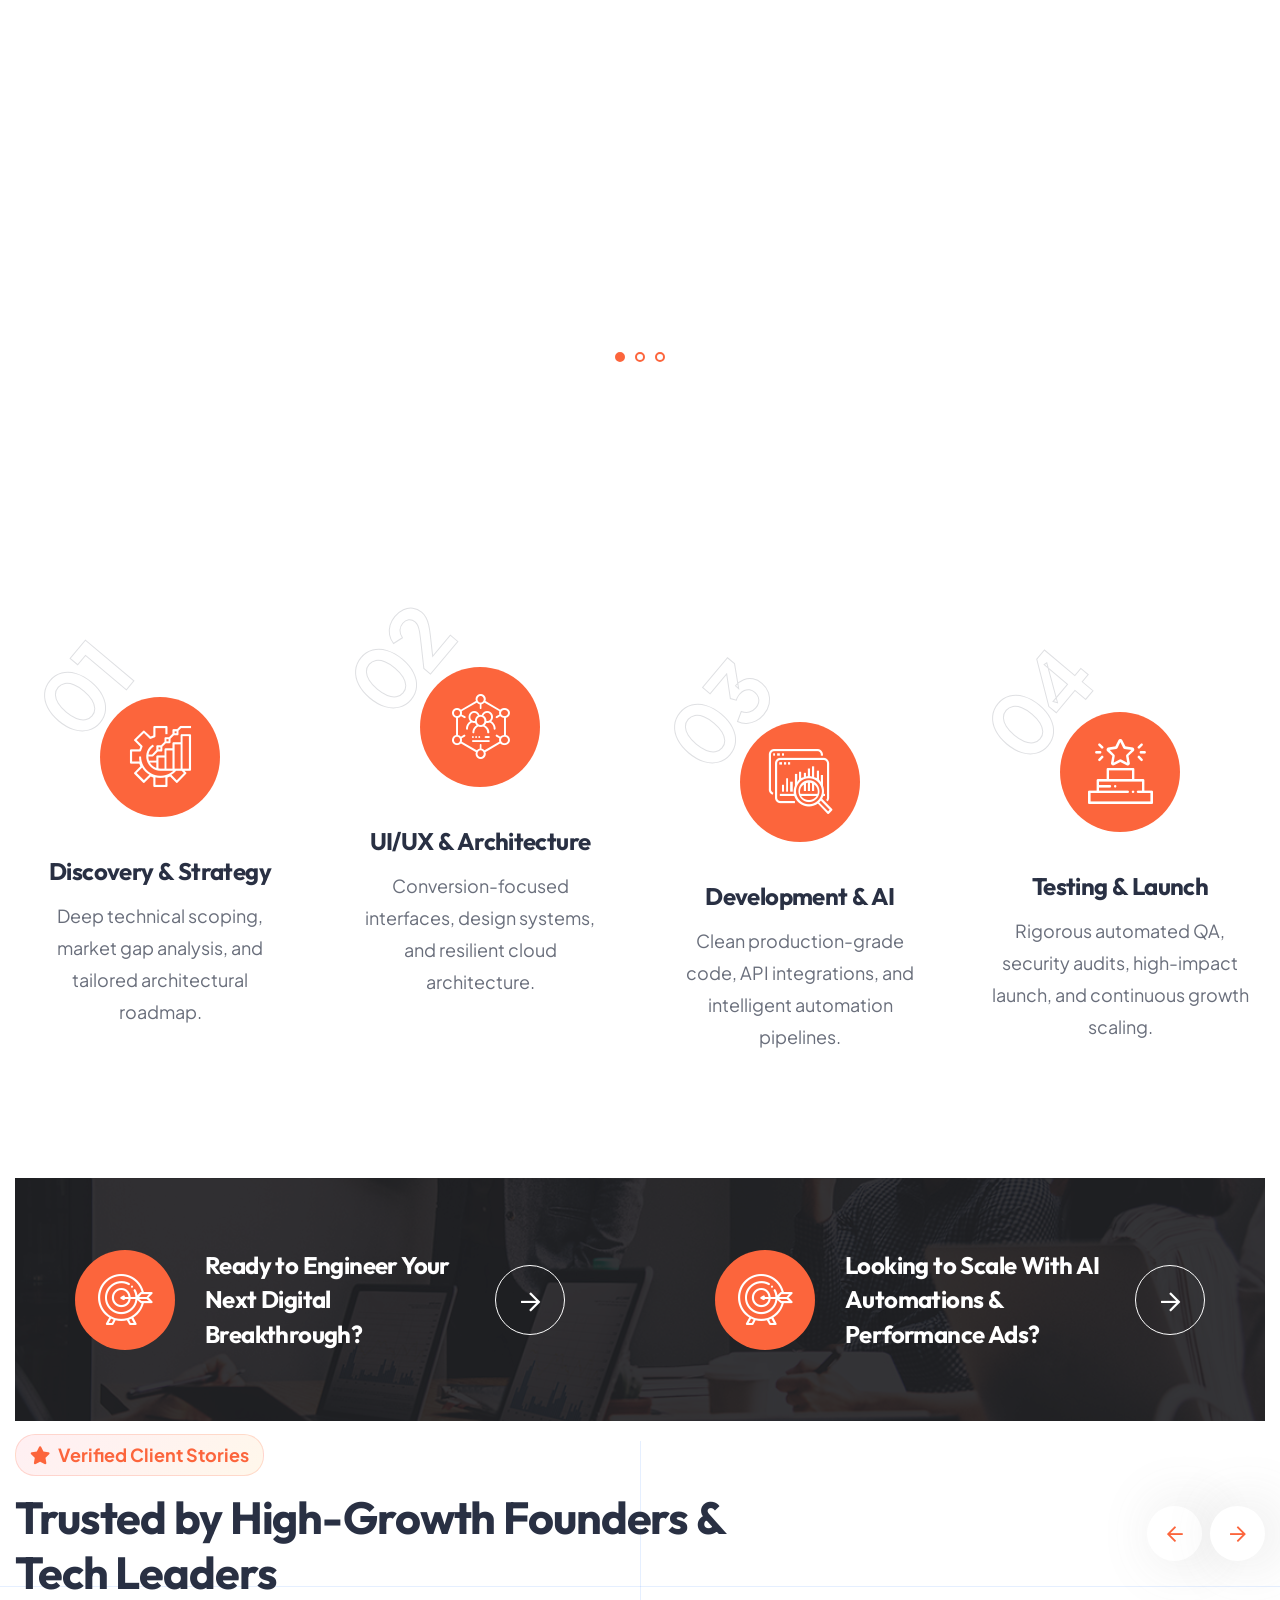
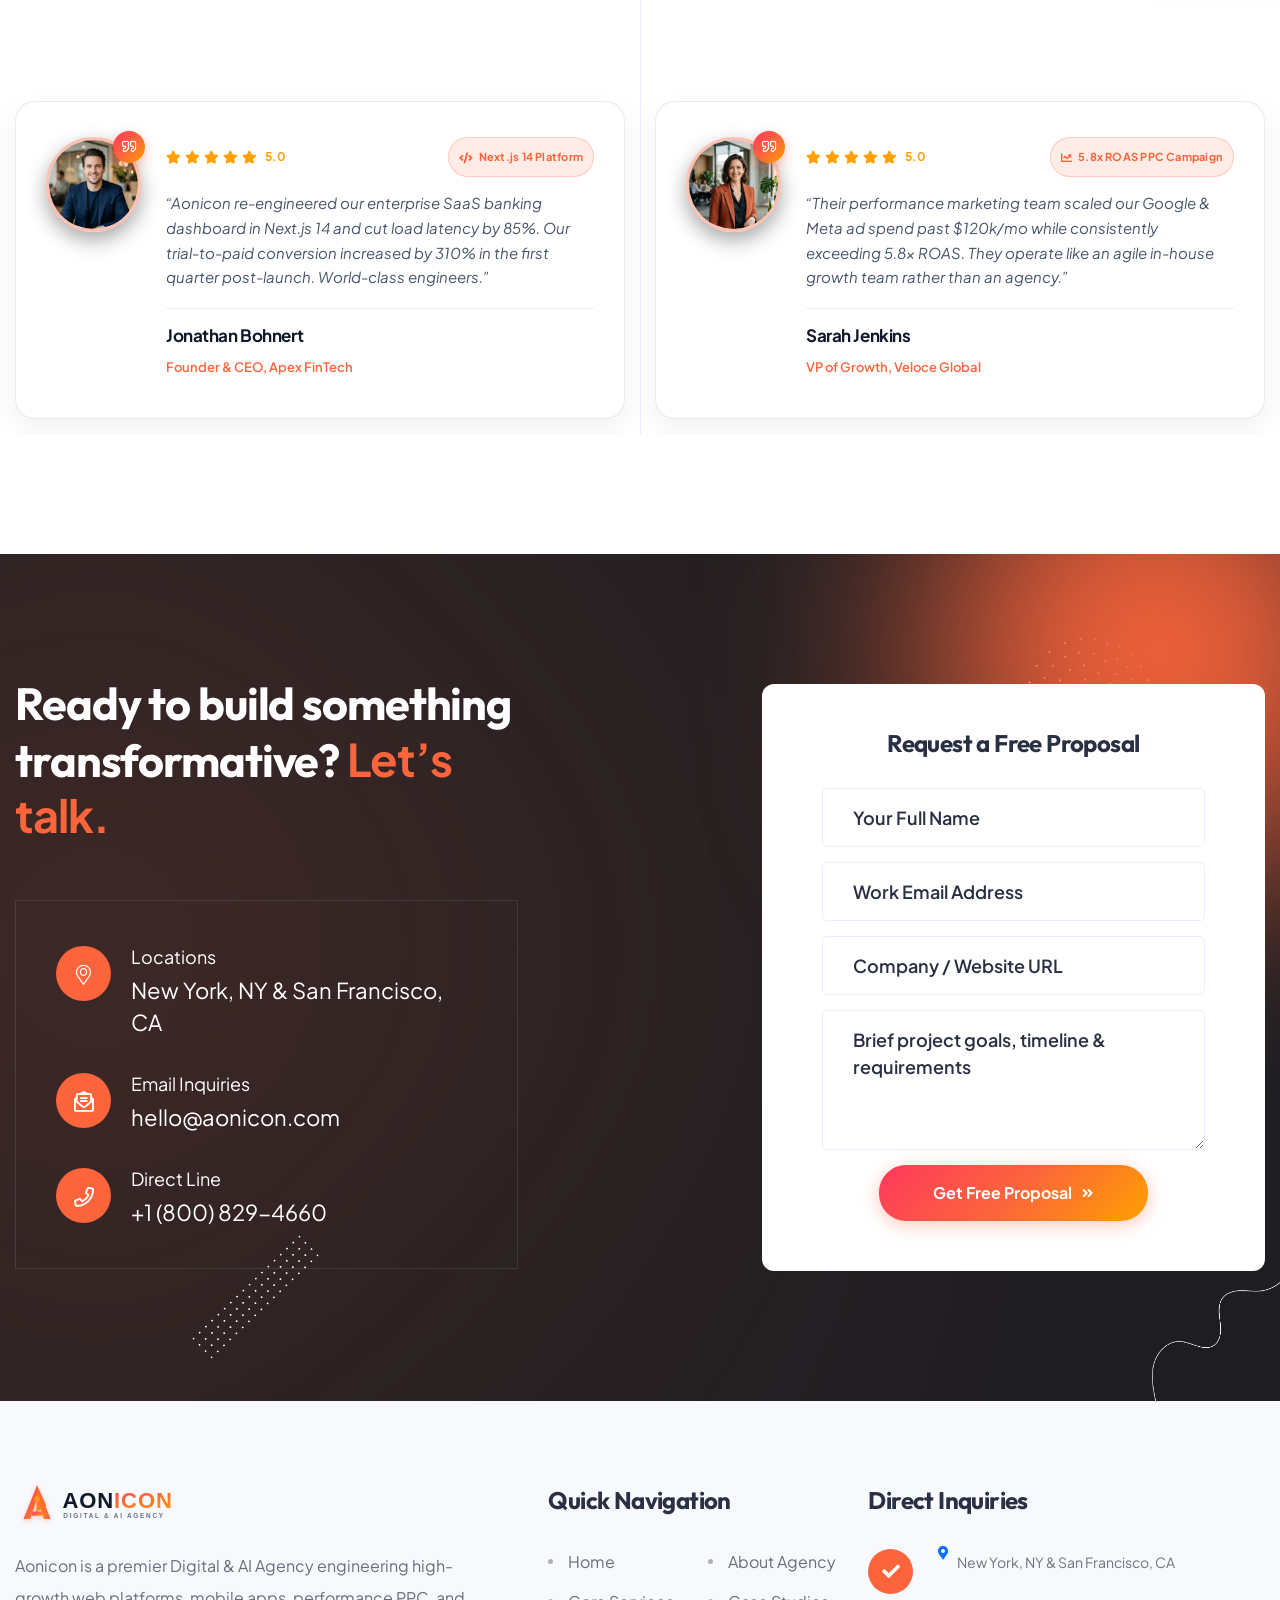
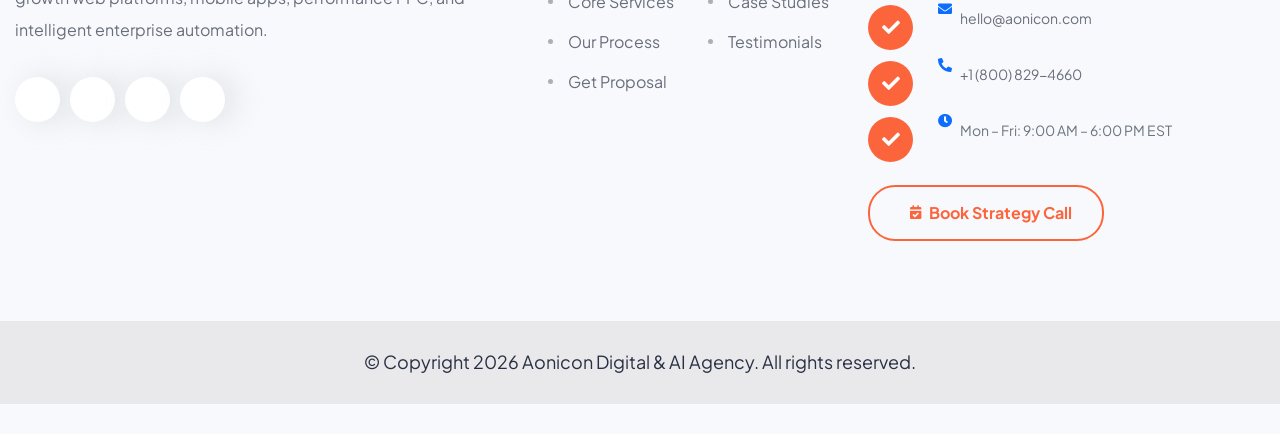
==== commit 0d1a502b: "fix(hero): restore native slick fade, remove broken slide overrides, and eliminate WOW.js suppressio" ====
--- a/Oxence Preview_with_rtl - Placeholder/HTML/index.html
+++ b/Oxence Preview_with_rtl - Placeholder/HTML/index.html
@@ -177,7 +177,7 @@
                                     </div>
                                 </div>
                             </div>                            <div class="col-lg-5 col-xl-5">
-                                <div class="hero-visual-showcase wow fadeInRight delay-0-2s">
+                                <div class="hero-visual-showcase">
                                     <div class="hero-image-frame">
                                         <img src="assets/images/hero/aonicon-hero-web-showcase.jpg" alt="Aonicon Digital &amp; AI Agency Showcase" class="hero-main-img">
                                         <div class="hero-frame-glow"></div>
@@ -239,7 +239,7 @@
                                 </div>
                             </div>
                             <div class="col-lg-5 col-xl-5">
-                                <div class="hero-visual-showcase wow fadeInRight delay-0-2s">
+                                <div class="hero-visual-showcase">
                                     <div class="hero-image-frame">
                                         <img src="assets/images/hero/aonicon-hero-ai-showcase.jpg" alt="Aonicon AI &amp; Automation Showcase" class="hero-main-img">
                                         <div class="hero-frame-glow"></div>
@@ -294,7 +294,7 @@
                                 </div>
                             </div>
                             <div class="col-lg-5 col-xl-5">
-                                <div class="hero-visual-showcase wow fadeInRight delay-0-2s">
+                                <div class="hero-visual-showcase">
                                     <div class="hero-image-frame">
                                         <img src="assets/images/hero/aonicon-hero-seo-showcase.jpg" alt="Aonicon SEO &amp; PPC Marketing" class="hero-main-img">
                                         <div class="hero-frame-glow"></div>
@@ -349,7 +349,7 @@
                                 </div>
                             </div>
                             <div class="col-lg-5 col-xl-5">
-                                <div class="hero-visual-showcase wow fadeInRight delay-0-2s">
+                                <div class="hero-visual-showcase">
                                     <div class="hero-image-frame">
                                         <img src="assets/images/hero/aonicon-hero-uiux-showcase.jpg" alt="Aonicon UI/UX Design &amp; Branding" class="hero-main-img">
                                         <div class="hero-frame-glow"></div>
@@ -404,7 +404,7 @@
                                 </div>
                             </div>
                             <div class="col-lg-5 col-xl-5">
-                                <div class="hero-visual-showcase wow fadeInRight delay-0-2s">
+                                <div class="hero-visual-showcase">
                                     <div class="hero-image-frame">
                                         <img src="assets/images/hero/aonicon-hero-cloud-showcase.jpg" alt="Aonicon Cloud &amp; DevOps" class="hero-main-img">
                                         <div class="hero-frame-glow"></div>
--- a/Oxence Preview_with_rtl - Placeholder/HTML/assets/css/style.css
+++ b/Oxence Preview_with_rtl - Placeholder/HTML/assets/css/style.css
@@ -4415,7 +4415,7 @@
 .main-slider-active {
   width: 100%; }
   .main-slider-active .slick-list {
-    overflow: hidden; }
+    overflow: visible; }
 
 .main-slider-dots {
   margin-top: -135px;
--- a/Oxence Preview_with_rtl - Placeholder/HTML/assets/css/aonicon.css
+++ b/Oxence Preview_with_rtl - Placeholder/HTML/assets/css/aonicon.css
@@ -4,6 +4,52 @@
 ----------------------------------------------------------------------*/
 
 @import url('https://fonts.googleapis.com/css2?family=Plus+Jakarta+Sans:wght@300;400;500;600;700;800&family=Outfit:wght@400;500;600;700;800;900&display=swap');
+
+/* Font Awesome Pro 5.14.0 Web Fonts Integration */
+@font-face {
+  font-family: 'Font Awesome 5 Pro';
+  font-style: normal;
+  font-weight: 900;
+  font-display: swap;
+  src: url('../fonts/fa-solid-900.woff2') format('woff2'),
+       url('../fonts/fa-solid-900.woff') format('woff'),
+       url('../fonts/fa-solid-900.ttf') format('truetype');
+}
+
+@font-face {
+  font-family: 'Font Awesome 5 Pro';
+  font-style: normal;
+  font-weight: 400;
+  font-display: swap;
+  src: url('../fonts/fa-regular-400.woff2') format('woff2'),
+       url('../fonts/fa-regular-400.woff') format('woff'),
+       url('../fonts/fa-regular-400.ttf') format('truetype');
+}
+
+@font-face {
+  font-family: 'Font Awesome 5 Brands';
+  font-style: normal;
+  font-weight: 400;
+  font-display: swap;
+  src: url('../fonts/fa-brands-400.woff2') format('woff2'),
+       url('../fonts/fa-brands-400.woff') format('woff'),
+       url('../fonts/fa-brands-400.ttf') format('truetype');
+}
+
+.fa, .fas {
+  font-family: 'Font Awesome 5 Pro' !important;
+  font-weight: 900 !important;
+}
+
+.far {
+  font-family: 'Font Awesome 5 Pro' !important;
+  font-weight: 400 !important;
+}
+
+.fab {
+  font-family: 'Font Awesome 5 Brands' !important;
+  font-weight: 400 !important;
+}
 
 :root {
   /* Brand Color Palette - Sunset Coral & Agency Orange (Harmonized with Template) */
@@ -1506,31 +1552,22 @@
   height: auto;
 }
 
-/* Guarantee no horizontal overflow from slider tracks, lights, or rows */
-.main-slider-area,
-.main-slider-active,
-.main-slider-active .slick-list,
-.main-slider-active .slick-track {
+/* Guarantee no horizontal overflow from slider area while allowing Slick fade */
+.main-slider-area {
   max-width: 100% !important;
-  overflow: hidden !important;
-  position: relative !important;
-}
-
-/* STRICT SLIDE ISOLATION: Prevent inactive slides from stacking or showing text */
-.main-slider-active .slick-slide {
-  opacity: 0 !important;
-  visibility: hidden !important;
-  pointer-events: none !important;
-  transition: opacity 0.4s ease-in-out, visibility 0.4s ease-in-out !important;
-  z-index: 1 !important;
-}
-
-.main-slider-active .slick-slide.slick-current,
-.main-slider-active .slick-slide.slick-active {
-  opacity: 1 !important;
+  overflow-x: clip !important;
+  position: relative;
+}
+
+.main-slider-active {
+  width: 100% !important;
+  max-width: 100% !important;
+}
+
+/* Ensure hero visual showcase and content are always visible and never hidden by animation engines */
+.hero-visual-showcase,
+.slider-content {
   visibility: visible !important;
-  pointer-events: auto !important;
-  z-index: 5 !important;
 }
 
 .bgc-black-with-lighting {
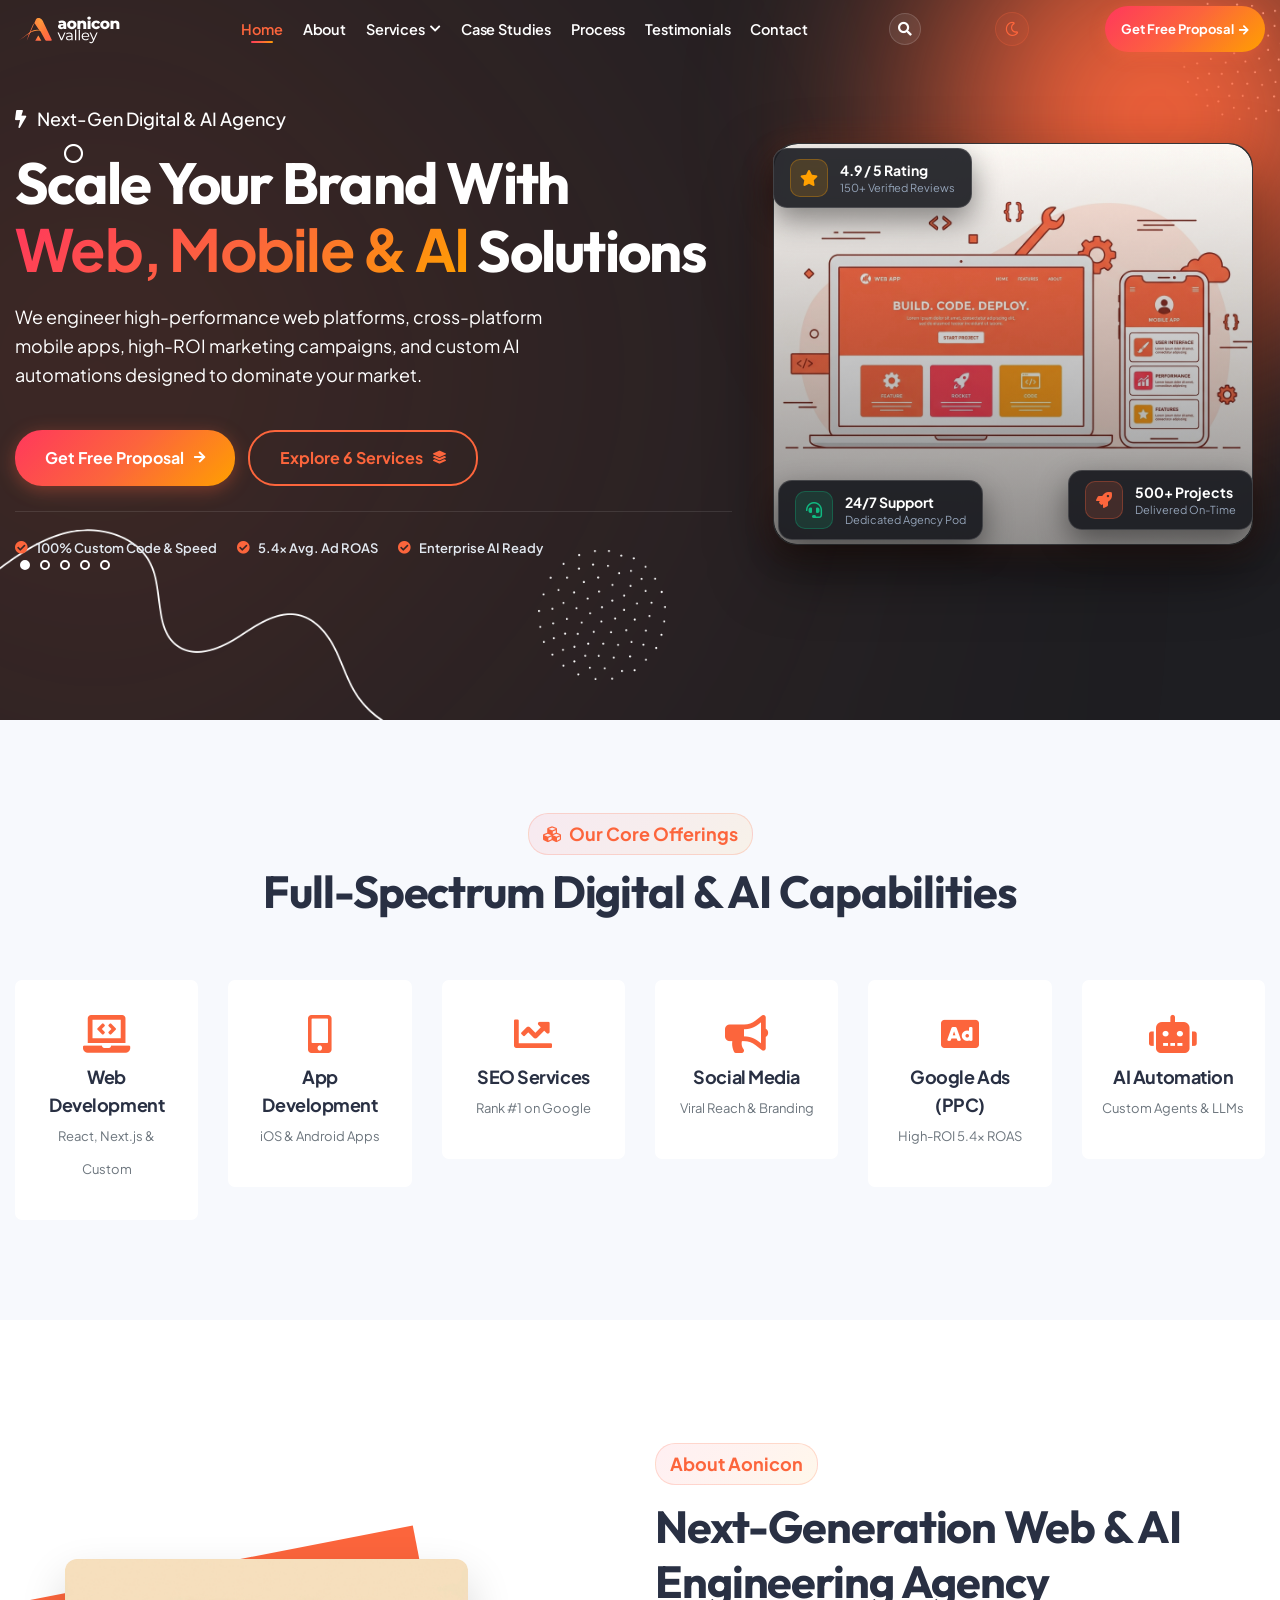
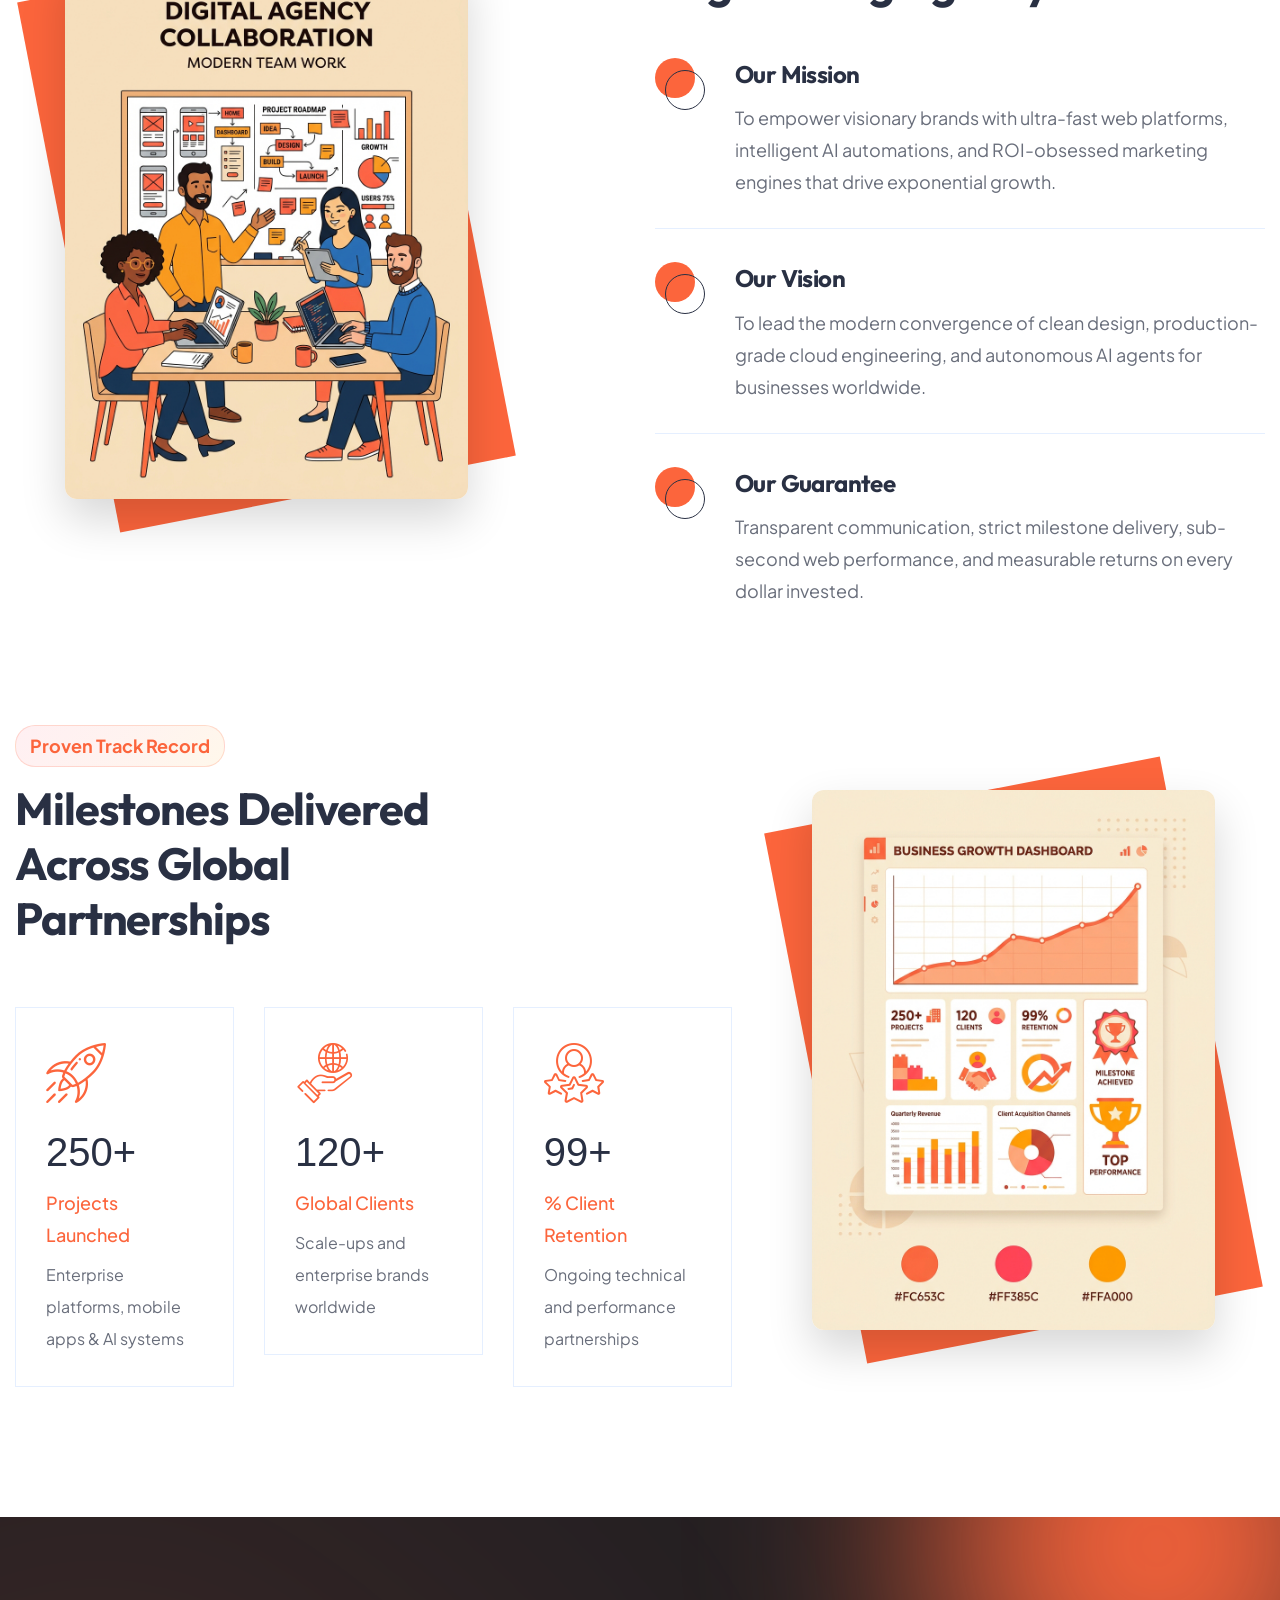
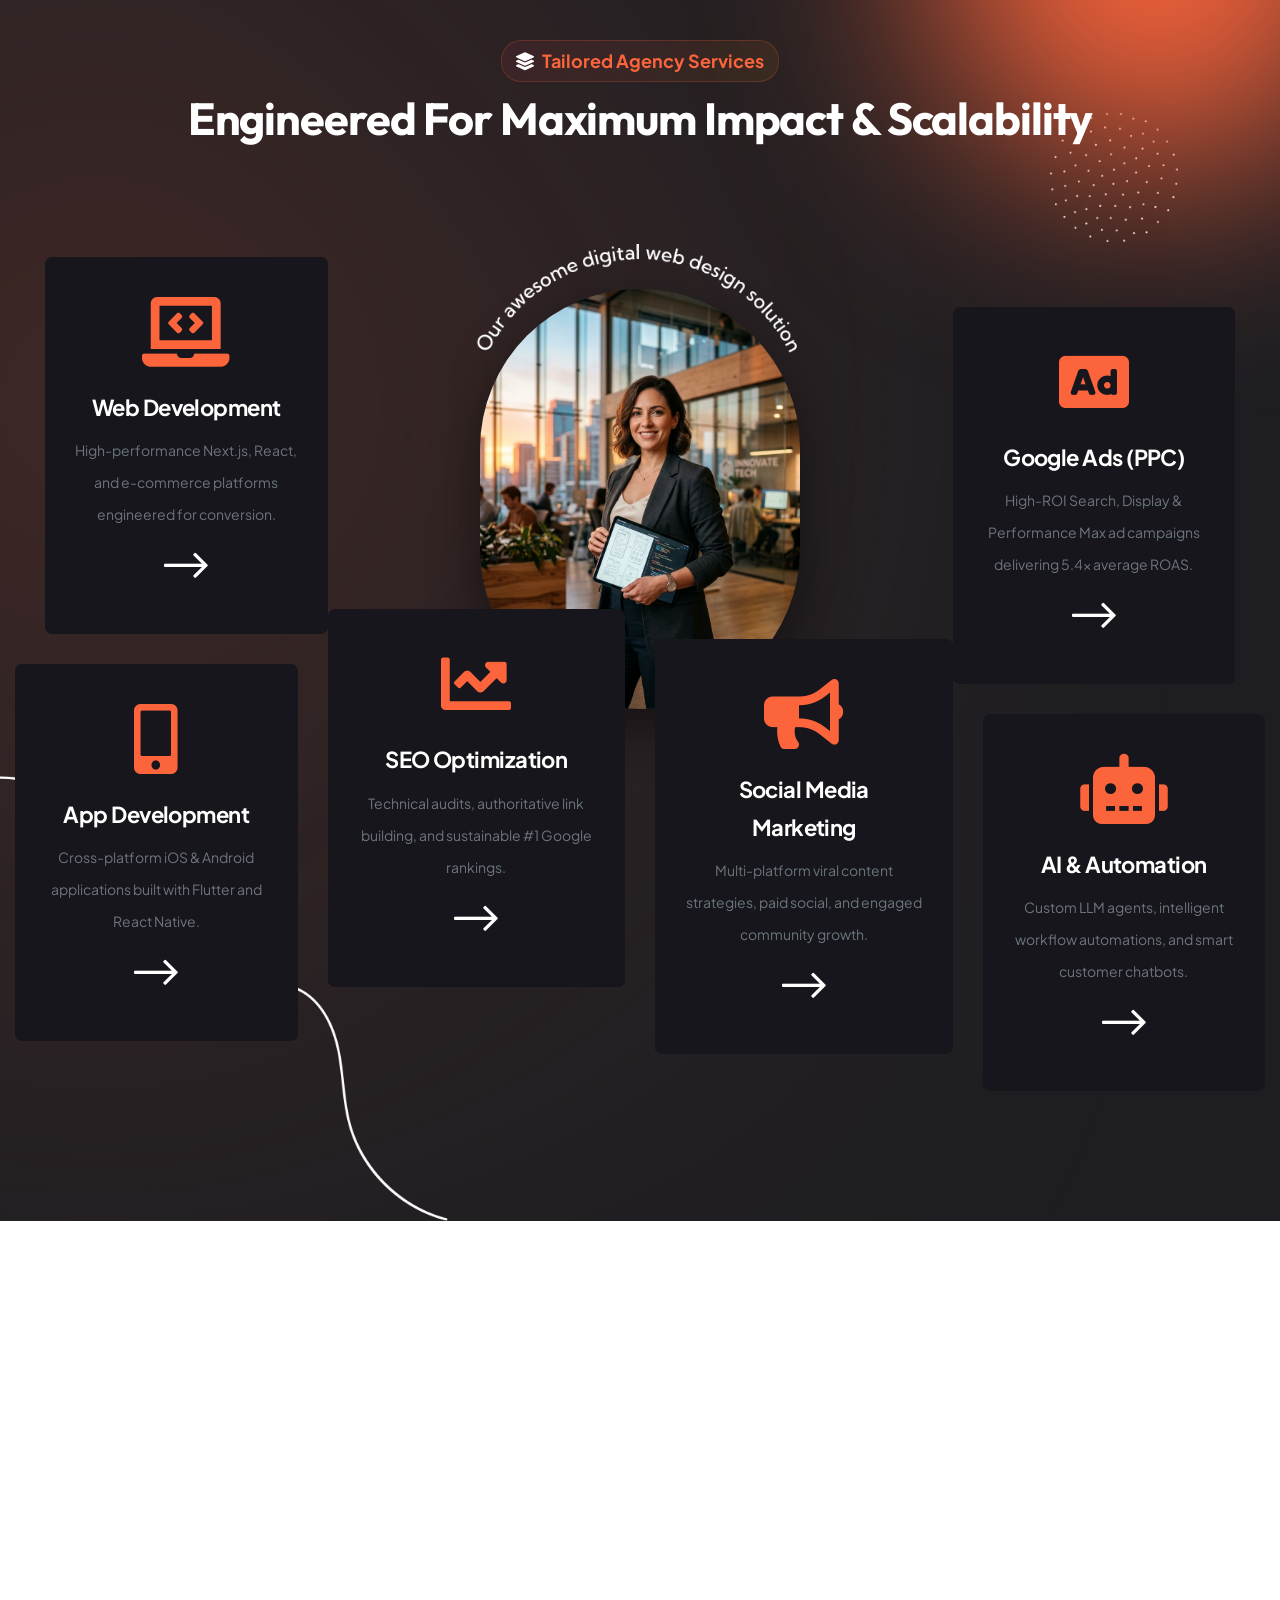
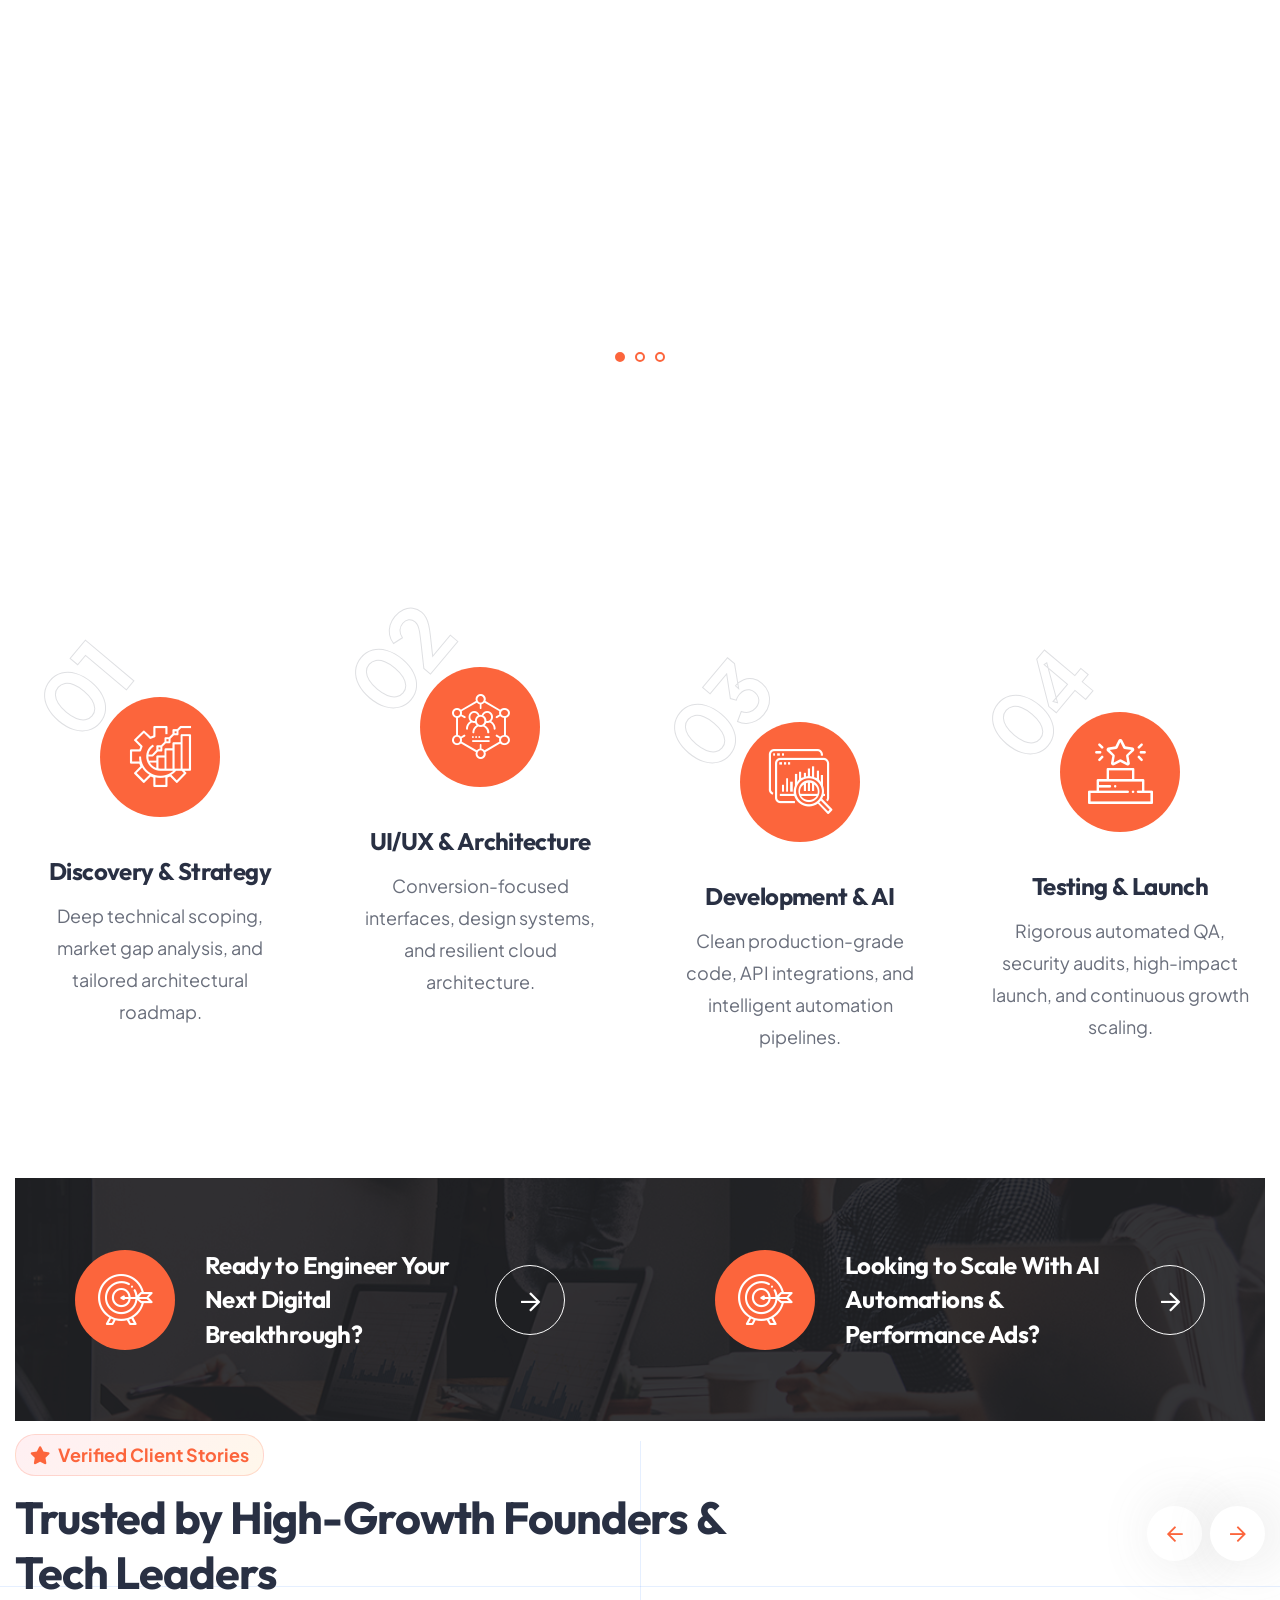
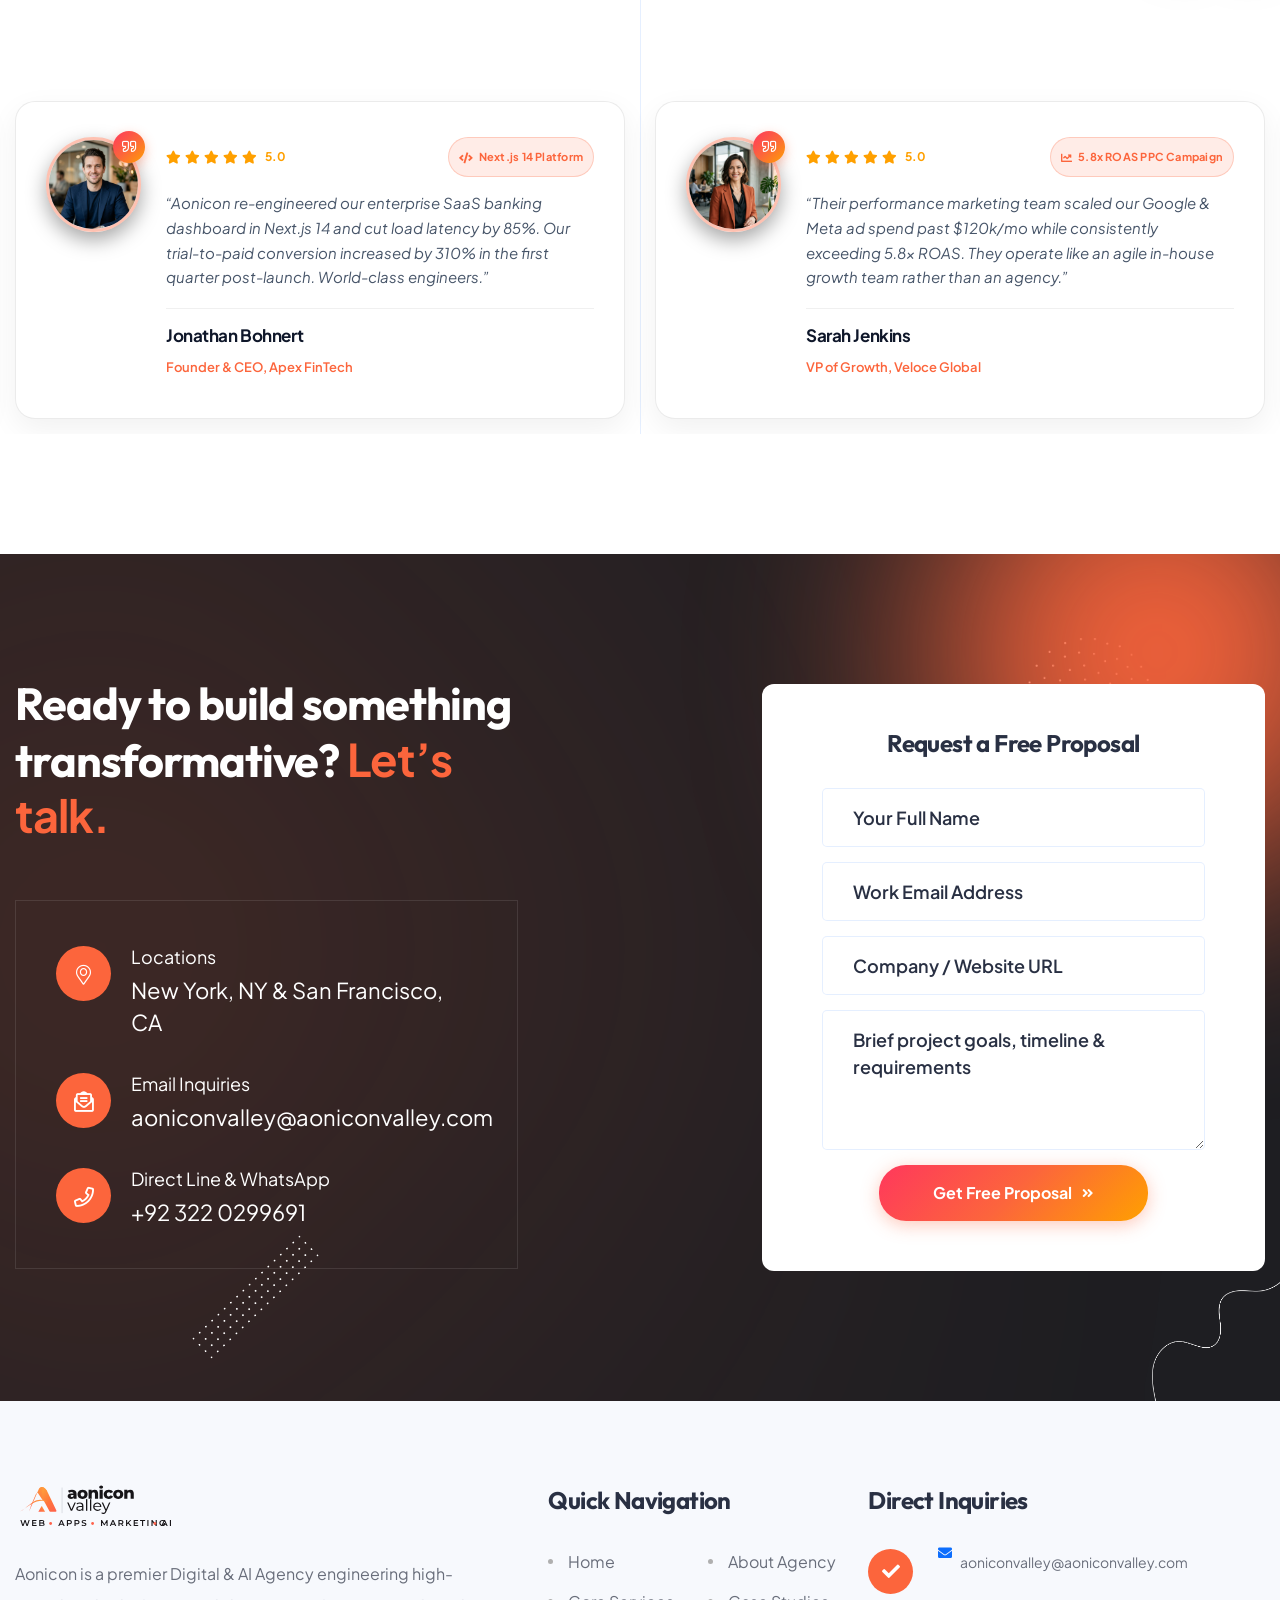
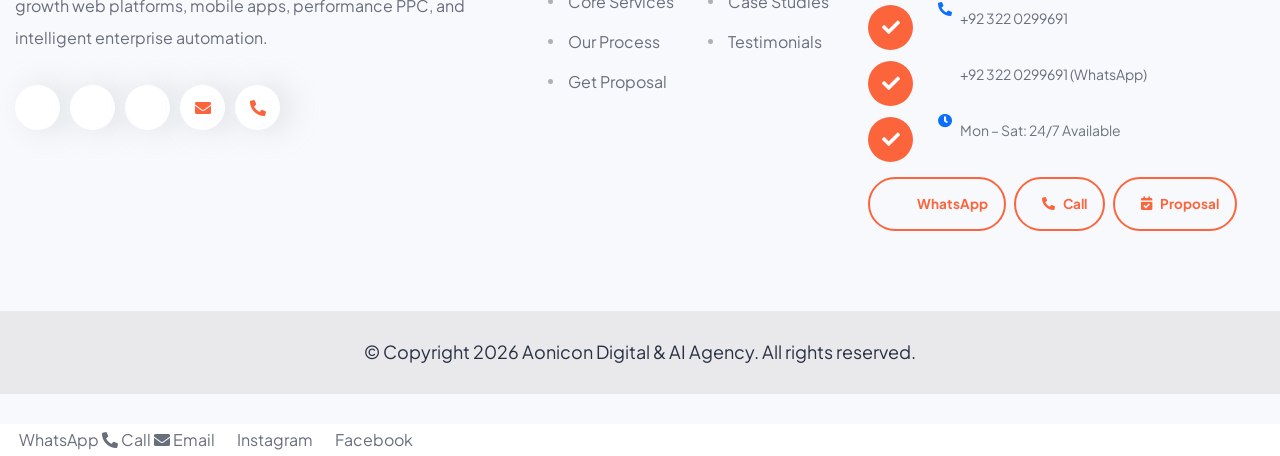
==== commit a0547887: "feat: complete Aonicon Valley production website with SVG logos, sticky mobile bar, and Vercel confi" ====
--- a/Oxence Preview_with_rtl - Placeholder/HTML/index.html
+++ b/Oxence Preview_with_rtl - Placeholder/HTML/index.html
@@ -10,8 +10,14 @@
 
     <!-- Title -->
     <title>Aonicon — Digital Innovation, Web & AI Solutions Agency</title>
-    <!-- Favicon Icon -->
-    <link rel="shortcut icon" href="assets/images/logos/aonicon-favicon.svg" type="image/svg+xml">
+    <!-- Favicon Icon Pack -->
+    <link rel="icon" href="/public/favicon.ico" sizes="any">
+    <link rel="shortcut icon" href="/public/favicon.ico" type="image/x-icon">
+    <link rel="icon" href="/public/favicon.svg" type="image/svg+xml">
+    <link rel="icon" type="image/png" sizes="32x32" href="/public/favicon-32x32.png">
+    <link rel="icon" type="image/png" sizes="16x16" href="/public/favicon-16x16.png">
+    <link rel="apple-touch-icon" sizes="180x180" href="/public/apple-touch-icon.png">
+    <link rel="manifest" href="/public/site.webmanifest">
     <!-- Google Fonts (Plus Jakarta Sans & Outfit for modern consistent typography) -->
     <link rel="preconnect" href="https://fonts.googleapis.com">
     <link rel="preconnect" href="https://fonts.gstatic.com" crossorigin>
@@ -57,11 +63,11 @@
                     <div class="header-inner rel d-flex align-items-center">
                         <div class="logo-outer">
                             <div class="logo">
-                                <a href="#home">
-                                    <img class="logo-light" src="assets/images/logos/aonicon-logo.svg"
-                                        alt="Aonicon Digital & AI Agency">
-                                    <img class="logo-dark" src="assets/images/logos/aonicon-logo-white.svg"
-                                        alt="Aonicon Digital & AI Agency">
+                                <a href="/" title="Aonicon Valley">
+                                    <img class="logo-dark" src="/public/logo-dark.svg"
+                                        alt="Aonicon Valley" height="32" style="height: 32px; width: auto;">
+                                    <img class="logo-light" src="/public/logo-light.svg"
+                                        alt="Aonicon Valley" height="32" style="height: 32px; width: auto;">
                                 </a>
                             </div>
                         </div>
@@ -71,11 +77,11 @@
                             <nav class="main-menu navbar-expand-lg">
                                 <div class="navbar-header">
                                     <div class="mobile-logo my-15">
-                                        <a href="#home">
-                                            <img class="logo-light" src="assets/images/logos/aonicon-logo.svg"
-                                                alt="Aonicon Digital & AI Agency">
-                                            <img class="logo-dark" src="assets/images/logos/aonicon-logo-white.svg"
-                                                alt="Aonicon Digital & AI Agency">
+                                        <a href="/" title="Aonicon Valley">
+                                            <img class="logo-dark" src="/public/logo-dark.svg"
+                                                alt="Aonicon Valley" height="32" style="height: 32px; width: auto;">
+                                            <img class="logo-light" src="/public/logo-light.svg"
+                                                alt="Aonicon Valley" height="32" style="height: 32px; width: auto;">
                                         </a>
                                     </div>
 
@@ -1062,7 +1068,7 @@
                                     </div>
                                     <div class="content">
                                         <span class="title">Email Inquiries</span>
-                                        <b class="text"><a href="mailto:hello@aonicon.com">hello@aonicon.com</a></b>
+                                        <b class="text"><a href="mailto:aoniconvalley@aoniconvalley.com">aoniconvalley@aoniconvalley.com</a></b>
                                     </div>
                                 </div>
                                 <div class="contact-info-item">
@@ -1070,8 +1076,8 @@
                                         <i class="far fa-phone"></i>
                                     </div>
                                     <div class="content">
-                                        <span class="title">Direct Line</span>
-                                        <b class="text"><a href="tel:+18008294660">+1 (800) 829-4660</a></b>
+                                        <span class="title">Direct Line &amp; WhatsApp</span>
+                                        <b class="text"><a href="tel:+923220299691">+92 322 0299691</a></b>
                                     </div>
                                 </div>
                             </div>
@@ -1116,20 +1122,21 @@
                     <div class="col-xl-5 col-lg-5 col-md-6">
                         <div class="footer-widget widget_about me-md-5 wow fadeInUp delay-0-2s">
                             <div class="footer-logo mb-25">
-                                <a href="#home">
-                                    <img class="logo-light" src="assets/images/logos/aonicon-logo.svg"
-                                        alt="Aonicon Digital & AI Agency">
-                                    <img class="logo-dark" src="assets/images/logos/aonicon-logo-white.svg"
-                                        alt="Aonicon Digital & AI Agency">
+                                <a href="/" title="Aonicon Valley">
+                                    <img class="logo-dark" src="/public/logo-footer.svg"
+                                        alt="Aonicon Valley — Web • Apps • Marketing • AI" height="52" style="height: 52px; width: auto;">
+                                    <img class="logo-light" src="/public/logo-footer-light.svg"
+                                        alt="Aonicon Valley — Web • Apps • Marketing • AI" height="52" style="height: 52px; width: auto;">
                                 </a>
                             </div>
                             <p>Aonicon is a premier Digital &amp; AI Agency engineering high-growth web platforms,
                                 mobile apps, performance PPC, and intelligent enterprise automation.</p>
                             <div class="social-style-two pt-5">
-                                <a href="#"><i class="fab fa-facebook-f"></i></a>
-                                <a href="#"><i class="fab fa-twitter"></i></a>
-                                <a href="#"><i class="fab fa-linkedin-in"></i></a>
-                                <a href="#"><i class="fab fa-github"></i></a>
+                                <a href="https://www.facebook.com/share/19WQrjWPLd/" target="_blank" rel="noopener noreferrer" class="social-fb" title="Facebook"><i class="fab fa-facebook-f"></i></a>
+                                <a href="https://www.instagram.com/aonicon123?exln=MTBwM2NueXZ2ajFqYQ==" target="_blank" rel="noopener noreferrer" class="social-ig" title="Instagram"><i class="fab fa-instagram"></i></a>
+                                <a href="https://wa.me/923220299691" target="_blank" rel="noopener noreferrer" class="social-wa" title="WhatsApp"><i class="fab fa-whatsapp"></i></a>
+                                <a href="mailto:aoniconvalley@aoniconvalley.com" class="social-mail" title="Email"><i class="fas fa-envelope"></i></a>
+                                <a href="tel:+923220299691" class="social-phone" title="Call"><i class="fas fa-phone-alt"></i></a>
                             </div>
                         </div>
                     </div>
@@ -1151,12 +1158,22 @@
                         <div class="footer-widget widget_contact wow fadeInUp delay-0-6s">
                             <h4 class="footer-title">Direct Inquiries</h4>
                             <ul class="list-style-one text-muted" style="font-size: 14px;">
-                                <li class="mb-2"><i class="fas fa-map-marker-alt text-primary me-2"></i> New York, NY &amp; San Francisco, CA</li>
-                                <li class="mb-2"><i class="fas fa-envelope text-primary me-2"></i> <a href="mailto:hello@aonicon.com">hello@aonicon.com</a></li>
-                                <li class="mb-2"><i class="fas fa-phone-alt text-primary me-2"></i> <a href="tel:+18008294660">+1 (800) 829-4660</a></li>
-                                <li class="mb-2"><i class="fas fa-clock text-primary me-2"></i> Mon – Fri: 9:00 AM – 6:00 PM EST</li>
+                                <li class="mb-2"><i class="fas fa-envelope text-primary me-2"></i> <a href="mailto:aoniconvalley@aoniconvalley.com">aoniconvalley@aoniconvalley.com</a></li>
+                                <li class="mb-2"><i class="fas fa-phone-alt text-primary me-2"></i> <a href="tel:+923220299691">+92 322 0299691</a></li>
+                                <li class="mb-2"><i class="fab fa-whatsapp text-primary me-2"></i> <a href="https://wa.me/923220299691" target="_blank" rel="noopener noreferrer">+92 322 0299691 (WhatsApp)</a></li>
+                                <li class="mb-2"><i class="fas fa-clock text-primary me-2"></i> Mon – Sat: 24/7 Available</li>
                             </ul>
-                            <a href="#contact" class="theme-btn style-three mt-15"><i class="fas fa-calendar-check me-2"></i> Book Strategy Call</a>
+                            <div class="footer-cta-btns d-flex flex-wrap gap-2 mt-15">
+                                <a href="https://wa.me/923220299691" target="_blank" rel="noopener noreferrer" class="theme-btn style-three" style="padding: 9px 16px; font-size: 13.5px; border-color: #25D366; color: #25D366;">
+                                    <i class="fab fa-whatsapp me-2"></i> WhatsApp
+                                </a>
+                                <a href="tel:+923220299691" class="theme-btn style-three" style="padding: 9px 16px; font-size: 13.5px;">
+                                    <i class="fas fa-phone-alt me-2"></i> Call
+                                </a>
+                                <a href="#contact" class="theme-btn style-three" style="padding: 9px 16px; font-size: 13.5px;">
+                                    <i class="fas fa-calendar-check me-2"></i> Proposal
+                                </a>
+                            </div>
                         </div>
                     </div>
                 </div>
@@ -1178,6 +1195,32 @@
 
     </div>
     <!--End pagewrapper-->
+
+    <!-- Mobile Sticky Horizontal Quick Action Bar (Hidden on Hero, Visible on Scroll Down) -->
+    <nav id="mobile-sticky-bar" class="mobile-sticky-bar" aria-label="Mobile Quick Contact & Social Links">
+        <div class="mobile-sticky-container">
+            <a href="https://wa.me/923220299691" target="_blank" rel="noopener noreferrer" class="mobile-sticky-link wa-link" aria-label="WhatsApp">
+                <span class="mobile-sticky-icon wa-icon"><i class="fab fa-whatsapp"></i></span>
+                <span class="mobile-sticky-text">WhatsApp</span>
+            </a>
+            <a href="tel:+923220299691" class="mobile-sticky-link call-link" aria-label="Call +92 322 0299691">
+                <span class="mobile-sticky-icon call-icon"><i class="fas fa-phone-alt"></i></span>
+                <span class="mobile-sticky-text">Call</span>
+            </a>
+            <a href="mailto:aoniconvalley@aoniconvalley.com" class="mobile-sticky-link email-link" aria-label="Send Email">
+                <span class="mobile-sticky-icon email-icon"><i class="fas fa-envelope"></i></span>
+                <span class="mobile-sticky-text">Email</span>
+            </a>
+            <a href="https://www.instagram.com/aonicon123?exln=MTBwM2NueXZ2ajFqYQ==" target="_blank" rel="noopener noreferrer" class="mobile-sticky-link ig-link" aria-label="Instagram">
+                <span class="mobile-sticky-icon ig-icon"><i class="fab fa-instagram"></i></span>
+                <span class="mobile-sticky-text">Instagram</span>
+            </a>
+            <a href="https://www.facebook.com/share/19WQrjWPLd/" target="_blank" rel="noopener noreferrer" class="mobile-sticky-link fb-link" aria-label="Facebook">
+                <span class="mobile-sticky-icon fb-icon"><i class="fab fa-facebook-f"></i></span>
+                <span class="mobile-sticky-text">Facebook</span>
+            </a>
+        </div>
+    </nav>
 
 
     <!-- Case Study Interactive Modal (SPA) -->
--- a/Oxence Preview_with_rtl - Placeholder/HTML/assets/css/aonicon.css
+++ b/Oxence Preview_with_rtl - Placeholder/HTML/assets/css/aonicon.css
@@ -1795,6 +1795,15 @@
   .hero-main-img {
     height: 320px !important;
   }
+
+  .main-slider-dots {
+    margin: 25px auto 10px !important;
+    display: flex !important;
+    justify-content: center !important;
+    position: relative !important;
+    z-index: 10 !important;
+    float: none !important;
+  }
 }
 
 @media only screen and (max-width: 575px) {
